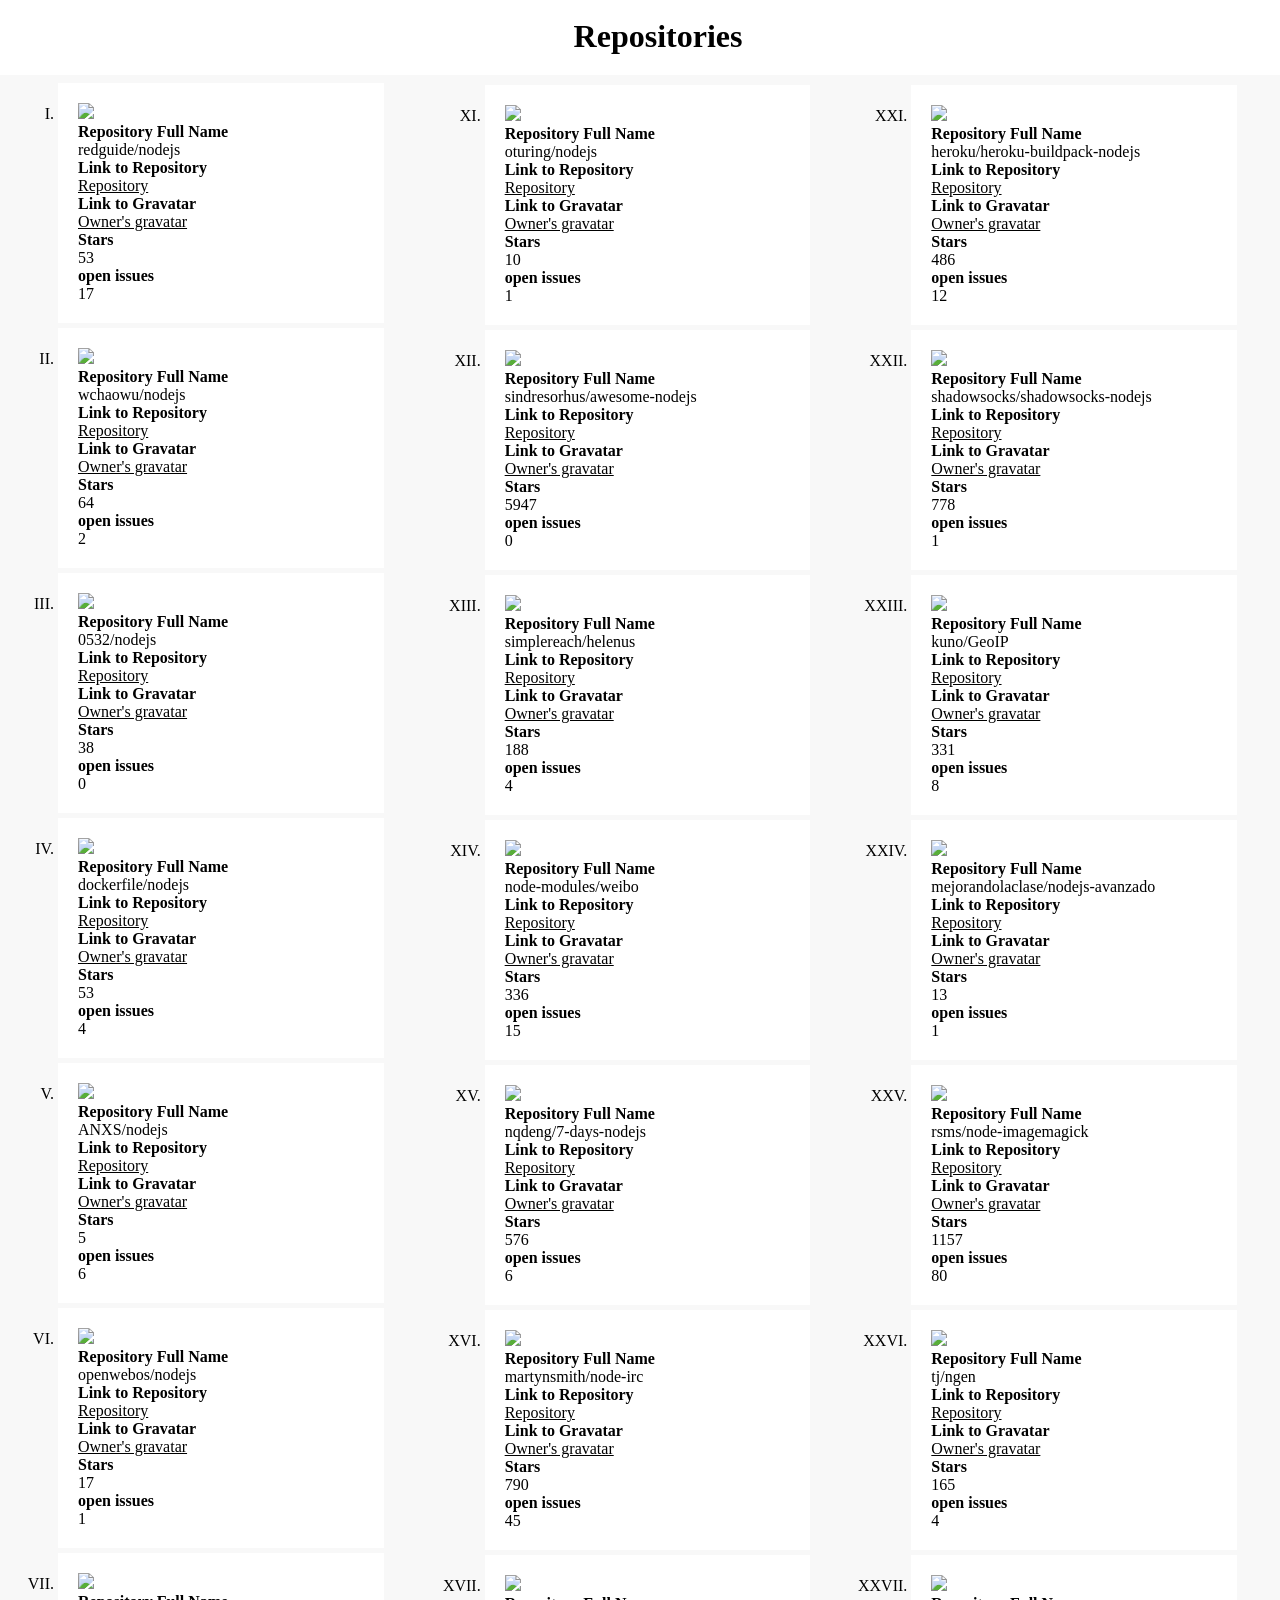
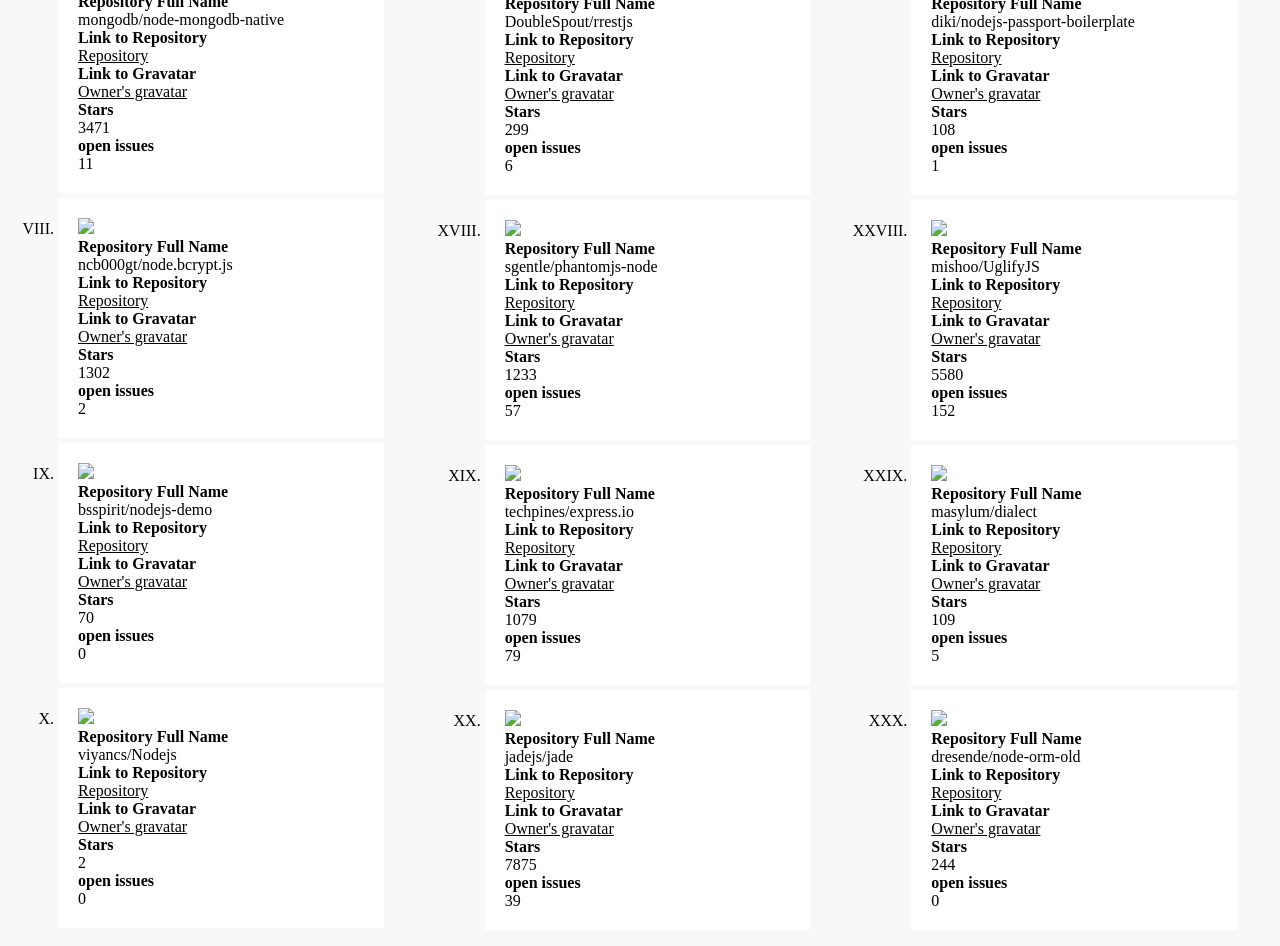
==== index.html @ 8d695a82 "7.1" ====
<!DOCTYPE html>
<html>
<head>
<style>
a{color: black; }
#demo{text-align: left; -webkit-column-count:3 ; /* Chrome, Safari, Opera */
    -moz-column-count: 3; /* Firefox */
    column-count: 3; margin-left: -35px; width:100%; margin-top:5px;}
h1{text-align:center; background: white; padding:20px; width:100%; position:fixed; margin-top:-10px; margin-left:-10px;}
li{background:white; padding:20px; margin-left: 45px; margin-bottom: 5px; }
li:first-child { 
    margin-top:-18px;
}
body{background: 	#F8F8F8;}
ol{list-style-type: upper-roman;}
img{width:100%; }





@media only screen and (max-width: 500px) {
	li{background:white; padding:20px; margin-left: 45px; margin-bottom: 5px; width:100%; margin:50px;}
	
}

@media only screen and (max-width: 1000px) {
	#demo{text-align: left; -webkit-column-count:2 ; /* Chrome, Safari, Opera */
		-moz-column-count: 2; /* Firefox */
		column-count: 2;  }
	
}


</style>
</head>

<body>
<h1>Repositories</h1>
<br></br>
<br></br>

<center id="demo">

</center>

<script>
var obj = 
{
  "total_count": 25411,
  "incomplete_results": false,
  "items": [
    {
      "id": 18287649,
      "name": "nodejs",
      "full_name": "redguide/nodejs",
      "owner": {
        "login": "redguide",
        "id": 6798364,
        "avatar_url": "https://avatars.githubusercontent.com/u/6798364?v=3",
        "gravatar_id": "",
        "url": "https://api.github.com/users/redguide",
        "html_url": "https://github.com/redguide",
        "followers_url": "https://api.github.com/users/redguide/followers",
        "following_url": "https://api.github.com/users/redguide/following{/other_user}",
        "gists_url": "https://api.github.com/users/redguide/gists{/gist_id}",
        "starred_url": "https://api.github.com/users/redguide/starred{/owner}{/repo}",
        "subscriptions_url": "https://api.github.com/users/redguide/subscriptions",
        "organizations_url": "https://api.github.com/users/redguide/orgs",
        "repos_url": "https://api.github.com/users/redguide/repos",
        "events_url": "https://api.github.com/users/redguide/events{/privacy}",
        "received_events_url": "https://api.github.com/users/redguide/received_events",
        "type": "Organization",
        "site_admin": false
      },
      "private": false,
      "html_url": "https://github.com/redguide/nodejs",
      "description": "Chef cookbook for nodejs",
      "fork": false,
      "url": "https://api.github.com/repos/redguide/nodejs",
      "forks_url": "https://api.github.com/repos/redguide/nodejs/forks",
      "keys_url": "https://api.github.com/repos/redguide/nodejs/keys{/key_id}",
      "collaborators_url": "https://api.github.com/repos/redguide/nodejs/collaborators{/collaborator}",
      "teams_url": "https://api.github.com/repos/redguide/nodejs/teams",
      "hooks_url": "https://api.github.com/repos/redguide/nodejs/hooks",
      "issue_events_url": "https://api.github.com/repos/redguide/nodejs/issues/events{/number}",
      "events_url": "https://api.github.com/repos/redguide/nodejs/events",
      "assignees_url": "https://api.github.com/repos/redguide/nodejs/assignees{/user}",
      "branches_url": "https://api.github.com/repos/redguide/nodejs/branches{/branch}",
      "tags_url": "https://api.github.com/repos/redguide/nodejs/tags",
      "blobs_url": "https://api.github.com/repos/redguide/nodejs/git/blobs{/sha}",
      "git_tags_url": "https://api.github.com/repos/redguide/nodejs/git/tags{/sha}",
      "git_refs_url": "https://api.github.com/repos/redguide/nodejs/git/refs{/sha}",
      "trees_url": "https://api.github.com/repos/redguide/nodejs/git/trees{/sha}",
      "statuses_url": "https://api.github.com/repos/redguide/nodejs/statuses/{sha}",
      "languages_url": "https://api.github.com/repos/redguide/nodejs/languages",
      "stargazers_url": "https://api.github.com/repos/redguide/nodejs/stargazers",
      "contributors_url": "https://api.github.com/repos/redguide/nodejs/contributors",
      "subscribers_url": "https://api.github.com/repos/redguide/nodejs/subscribers",
      "subscription_url": "https://api.github.com/repos/redguide/nodejs/subscription",
      "commits_url": "https://api.github.com/repos/redguide/nodejs/commits{/sha}",
      "git_commits_url": "https://api.github.com/repos/redguide/nodejs/git/commits{/sha}",
      "comments_url": "https://api.github.com/repos/redguide/nodejs/comments{/number}",
      "issue_comment_url": "https://api.github.com/repos/redguide/nodejs/issues/comments/{number}",
      "contents_url": "https://api.github.com/repos/redguide/nodejs/contents/{+path}",
      "compare_url": "https://api.github.com/repos/redguide/nodejs/compare/{base}...{head}",
      "merges_url": "https://api.github.com/repos/redguide/nodejs/merges",
      "archive_url": "https://api.github.com/repos/redguide/nodejs/{archive_format}{/ref}",
      "downloads_url": "https://api.github.com/repos/redguide/nodejs/downloads",
      "issues_url": "https://api.github.com/repos/redguide/nodejs/issues{/number}",
      "pulls_url": "https://api.github.com/repos/redguide/nodejs/pulls{/number}",
      "milestones_url": "https://api.github.com/repos/redguide/nodejs/milestones{/number}",
      "notifications_url": "https://api.github.com/repos/redguide/nodejs/notifications{?since,all,participating}",
      "labels_url": "https://api.github.com/repos/redguide/nodejs/labels{/name}",
      "releases_url": "https://api.github.com/repos/redguide/nodejs/releases{/id}",
      "created_at": "2014-03-31T09:11:50Z",
      "updated_at": "2015-01-31T13:28:52Z",
      "pushed_at": "2015-01-12T10:08:38Z",
      "git_url": "git://github.com/redguide/nodejs.git",
      "ssh_url": "git@github.com:redguide/nodejs.git",
      "clone_url": "https://github.com/redguide/nodejs.git",
      "svn_url": "https://github.com/redguide/nodejs",
      "homepage": null,
      "size": 631,
      "stargazers_count": 53,
      "watchers_count": 53,
      "language": "Ruby",
      "has_issues": true,
      "has_downloads": true,
      "has_wiki": true,
      "has_pages": false,
      "forks_count": 43,
      "mirror_url": null,
      "open_issues_count": 17,
      "forks": 43,
      "open_issues": 17,
      "watchers": 53,
      "default_branch": "master",
      "score": 61.39221
    },
    {
      "id": 11544125,
      "name": "nodejs",
      "full_name": "wchaowu/nodejs",
      "owner": {
        "login": "wchaowu",
        "id": 131735,
        "avatar_url": "https://avatars.githubusercontent.com/u/131735?v=3",
        "gravatar_id": "",
        "url": "https://api.github.com/users/wchaowu",
        "html_url": "https://github.com/wchaowu",
        "followers_url": "https://api.github.com/users/wchaowu/followers",
        "following_url": "https://api.github.com/users/wchaowu/following{/other_user}",
        "gists_url": "https://api.github.com/users/wchaowu/gists{/gist_id}",
        "starred_url": "https://api.github.com/users/wchaowu/starred{/owner}{/repo}",
        "subscriptions_url": "https://api.github.com/users/wchaowu/subscriptions",
        "organizations_url": "https://api.github.com/users/wchaowu/orgs",
        "repos_url": "https://api.github.com/users/wchaowu/repos",
        "events_url": "https://api.github.com/users/wchaowu/events{/privacy}",
        "received_events_url": "https://api.github.com/users/wchaowu/received_events",
        "type": "User",
        "site_admin": false
      },
      "private": false,
      "html_url": "https://github.com/wchaowu/nodejs",
      "description": "node.js mongodb???????",
      "fork": false,
      "url": "https://api.github.com/repos/wchaowu/nodejs",
      "forks_url": "https://api.github.com/repos/wchaowu/nodejs/forks",
      "keys_url": "https://api.github.com/repos/wchaowu/nodejs/keys{/key_id}",
      "collaborators_url": "https://api.github.com/repos/wchaowu/nodejs/collaborators{/collaborator}",
      "teams_url": "https://api.github.com/repos/wchaowu/nodejs/teams",
      "hooks_url": "https://api.github.com/repos/wchaowu/nodejs/hooks",
      "issue_events_url": "https://api.github.com/repos/wchaowu/nodejs/issues/events{/number}",
      "events_url": "https://api.github.com/repos/wchaowu/nodejs/events",
      "assignees_url": "https://api.github.com/repos/wchaowu/nodejs/assignees{/user}",
      "branches_url": "https://api.github.com/repos/wchaowu/nodejs/branches{/branch}",
      "tags_url": "https://api.github.com/repos/wchaowu/nodejs/tags",
      "blobs_url": "https://api.github.com/repos/wchaowu/nodejs/git/blobs{/sha}",
      "git_tags_url": "https://api.github.com/repos/wchaowu/nodejs/git/tags{/sha}",
      "git_refs_url": "https://api.github.com/repos/wchaowu/nodejs/git/refs{/sha}",
      "trees_url": "https://api.github.com/repos/wchaowu/nodejs/git/trees{/sha}",
      "statuses_url": "https://api.github.com/repos/wchaowu/nodejs/statuses/{sha}",
      "languages_url": "https://api.github.com/repos/wchaowu/nodejs/languages",
      "stargazers_url": "https://api.github.com/repos/wchaowu/nodejs/stargazers",
      "contributors_url": "https://api.github.com/repos/wchaowu/nodejs/contributors",
      "subscribers_url": "https://api.github.com/repos/wchaowu/nodejs/subscribers",
      "subscription_url": "https://api.github.com/repos/wchaowu/nodejs/subscription",
      "commits_url": "https://api.github.com/repos/wchaowu/nodejs/commits{/sha}",
      "git_commits_url": "https://api.github.com/repos/wchaowu/nodejs/git/commits{/sha}",
      "comments_url": "https://api.github.com/repos/wchaowu/nodejs/comments{/number}",
      "issue_comment_url": "https://api.github.com/repos/wchaowu/nodejs/issues/comments/{number}",
      "contents_url": "https://api.github.com/repos/wchaowu/nodejs/contents/{+path}",
      "compare_url": "https://api.github.com/repos/wchaowu/nodejs/compare/{base}...{head}",
      "merges_url": "https://api.github.com/repos/wchaowu/nodejs/merges",
      "archive_url": "https://api.github.com/repos/wchaowu/nodejs/{archive_format}{/ref}",
      "downloads_url": "https://api.github.com/repos/wchaowu/nodejs/downloads",
      "issues_url": "https://api.github.com/repos/wchaowu/nodejs/issues{/number}",
      "pulls_url": "https://api.github.com/repos/wchaowu/nodejs/pulls{/number}",
      "milestones_url": "https://api.github.com/repos/wchaowu/nodejs/milestones{/number}",
      "notifications_url": "https://api.github.com/repos/wchaowu/nodejs/notifications{?since,all,participating}",
      "labels_url": "https://api.github.com/repos/wchaowu/nodejs/labels{/name}",
      "releases_url": "https://api.github.com/repos/wchaowu/nodejs/releases{/id}",
      "created_at": "2013-07-20T08:08:11Z",
      "updated_at": "2015-02-01T03:13:22Z",
      "pushed_at": "2014-06-27T01:08:05Z",
      "git_url": "git://github.com/wchaowu/nodejs.git",
      "ssh_url": "git@github.com:wchaowu/nodejs.git",
      "clone_url": "https://github.com/wchaowu/nodejs.git",
      "svn_url": "https://github.com/wchaowu/nodejs",
      "homepage": null,
      "size": 6430,
      "stargazers_count": 64,
      "watchers_count": 64,
      "language": "JavaScript",
      "has_issues": true,
      "has_downloads": true,
      "has_wiki": true,
      "has_pages": false,
      "forks_count": 57,
      "mirror_url": null,
      "open_issues_count": 2,
      "forks": 57,
      "open_issues": 2,
      "watchers": 64,
      "default_branch": "master",
      "score": 61.39221
    },
    {
      "id": 24169956,
      "name": "nodejs",
      "full_name": "0532/nodejs",
      "owner": {
        "login": "0532",
        "id": 5317048,
        "avatar_url": "https://avatars.githubusercontent.com/u/5317048?v=3",
        "gravatar_id": "",
        "url": "https://api.github.com/users/0532",
        "html_url": "https://github.com/0532",
        "followers_url": "https://api.github.com/users/0532/followers",
        "following_url": "https://api.github.com/users/0532/following{/other_user}",
        "gists_url": "https://api.github.com/users/0532/gists{/gist_id}",
        "starred_url": "https://api.github.com/users/0532/starred{/owner}{/repo}",
        "subscriptions_url": "https://api.github.com/users/0532/subscriptions",
        "organizations_url": "https://api.github.com/users/0532/orgs",
        "repos_url": "https://api.github.com/users/0532/repos",
        "events_url": "https://api.github.com/users/0532/events{/privacy}",
        "received_events_url": "https://api.github.com/users/0532/received_events",
        "type": "User",
        "site_admin": false
      },
      "private": false,
      "html_url": "https://github.com/0532/nodejs",
      "description": "nodejs????",
      "fork": false,
      "url": "https://api.github.com/repos/0532/nodejs",
      "forks_url": "https://api.github.com/repos/0532/nodejs/forks",
      "keys_url": "https://api.github.com/repos/0532/nodejs/keys{/key_id}",
      "collaborators_url": "https://api.github.com/repos/0532/nodejs/collaborators{/collaborator}",
      "teams_url": "https://api.github.com/repos/0532/nodejs/teams",
      "hooks_url": "https://api.github.com/repos/0532/nodejs/hooks",
      "issue_events_url": "https://api.github.com/repos/0532/nodejs/issues/events{/number}",
      "events_url": "https://api.github.com/repos/0532/nodejs/events",
      "assignees_url": "https://api.github.com/repos/0532/nodejs/assignees{/user}",
      "branches_url": "https://api.github.com/repos/0532/nodejs/branches{/branch}",
      "tags_url": "https://api.github.com/repos/0532/nodejs/tags",
      "blobs_url": "https://api.github.com/repos/0532/nodejs/git/blobs{/sha}",
      "git_tags_url": "https://api.github.com/repos/0532/nodejs/git/tags{/sha}",
      "git_refs_url": "https://api.github.com/repos/0532/nodejs/git/refs{/sha}",
      "trees_url": "https://api.github.com/repos/0532/nodejs/git/trees{/sha}",
      "statuses_url": "https://api.github.com/repos/0532/nodejs/statuses/{sha}",
      "languages_url": "https://api.github.com/repos/0532/nodejs/languages",
      "stargazers_url": "https://api.github.com/repos/0532/nodejs/stargazers",
      "contributors_url": "https://api.github.com/repos/0532/nodejs/contributors",
      "subscribers_url": "https://api.github.com/repos/0532/nodejs/subscribers",
      "subscription_url": "https://api.github.com/repos/0532/nodejs/subscription",
      "commits_url": "https://api.github.com/repos/0532/nodejs/commits{/sha}",
      "git_commits_url": "https://api.github.com/repos/0532/nodejs/git/commits{/sha}",
      "comments_url": "https://api.github.com/repos/0532/nodejs/comments{/number}",
      "issue_comment_url": "https://api.github.com/repos/0532/nodejs/issues/comments/{number}",
      "contents_url": "https://api.github.com/repos/0532/nodejs/contents/{+path}",
      "compare_url": "https://api.github.com/repos/0532/nodejs/compare/{base}...{head}",
      "merges_url": "https://api.github.com/repos/0532/nodejs/merges",
      "archive_url": "https://api.github.com/repos/0532/nodejs/{archive_format}{/ref}",
      "downloads_url": "https://api.github.com/repos/0532/nodejs/downloads",
      "issues_url": "https://api.github.com/repos/0532/nodejs/issues{/number}",
      "pulls_url": "https://api.github.com/repos/0532/nodejs/pulls{/number}",
      "milestones_url": "https://api.github.com/repos/0532/nodejs/milestones{/number}",
      "notifications_url": "https://api.github.com/repos/0532/nodejs/notifications{?since,all,participating}",
      "labels_url": "https://api.github.com/repos/0532/nodejs/labels{/name}",
      "releases_url": "https://api.github.com/repos/0532/nodejs/releases{/id}",
      "created_at": "2014-09-18T02:00:30Z",
      "updated_at": "2015-02-02T07:43:26Z",
      "pushed_at": "2014-12-05T08:54:37Z",
      "git_url": "git://github.com/0532/nodejs.git",
      "ssh_url": "git@github.com:0532/nodejs.git",
      "clone_url": "https://github.com/0532/nodejs.git",
      "svn_url": "https://github.com/0532/nodejs",
      "homepage": "https://www.gitbook.io/book/0532/nodejs",
      "size": 247,
      "stargazers_count": 38,
      "watchers_count": 38,
      "language": null,
      "has_issues": true,
      "has_downloads": true,
      "has_wiki": true,
      "has_pages": true,
      "forks_count": 26,
      "mirror_url": null,
      "open_issues_count": 0,
      "forks": 26,
      "open_issues": 0,
      "watchers": 38,
      "default_branch": "gh-pages",
      "score": 51.38197
    },
    {
      "id": 15822052,
      "name": "nodejs",
      "full_name": "dockerfile/nodejs",
      "owner": {
        "login": "dockerfile",
        "id": 6375309,
        "avatar_url": "https://avatars.githubusercontent.com/u/6375309?v=3",
        "gravatar_id": "",
        "url": "https://api.github.com/users/dockerfile",
        "html_url": "https://github.com/dockerfile",
        "followers_url": "https://api.github.com/users/dockerfile/followers",
        "following_url": "https://api.github.com/users/dockerfile/following{/other_user}",
        "gists_url": "https://api.github.com/users/dockerfile/gists{/gist_id}",
        "starred_url": "https://api.github.com/users/dockerfile/starred{/owner}{/repo}",
        "subscriptions_url": "https://api.github.com/users/dockerfile/subscriptions",
        "organizations_url": "https://api.github.com/users/dockerfile/orgs",
        "repos_url": "https://api.github.com/users/dockerfile/repos",
        "events_url": "https://api.github.com/users/dockerfile/events{/privacy}",
        "received_events_url": "https://api.github.com/users/dockerfile/received_events",
        "type": "Organization",
        "site_admin": false
      },
      "private": false,
      "html_url": "https://github.com/dockerfile/nodejs",
      "description": "Node.js Dockerfile for trusted automated Docker builds.",
      "fork": false,
      "url": "https://api.github.com/repos/dockerfile/nodejs",
      "forks_url": "https://api.github.com/repos/dockerfile/nodejs/forks",
      "keys_url": "https://api.github.com/repos/dockerfile/nodejs/keys{/key_id}",
      "collaborators_url": "https://api.github.com/repos/dockerfile/nodejs/collaborators{/collaborator}",
      "teams_url": "https://api.github.com/repos/dockerfile/nodejs/teams",
      "hooks_url": "https://api.github.com/repos/dockerfile/nodejs/hooks",
      "issue_events_url": "https://api.github.com/repos/dockerfile/nodejs/issues/events{/number}",
      "events_url": "https://api.github.com/repos/dockerfile/nodejs/events",
      "assignees_url": "https://api.github.com/repos/dockerfile/nodejs/assignees{/user}",
      "branches_url": "https://api.github.com/repos/dockerfile/nodejs/branches{/branch}",
      "tags_url": "https://api.github.com/repos/dockerfile/nodejs/tags",
      "blobs_url": "https://api.github.com/repos/dockerfile/nodejs/git/blobs{/sha}",
      "git_tags_url": "https://api.github.com/repos/dockerfile/nodejs/git/tags{/sha}",
      "git_refs_url": "https://api.github.com/repos/dockerfile/nodejs/git/refs{/sha}",
      "trees_url": "https://api.github.com/repos/dockerfile/nodejs/git/trees{/sha}",
      "statuses_url": "https://api.github.com/repos/dockerfile/nodejs/statuses/{sha}",
      "languages_url": "https://api.github.com/repos/dockerfile/nodejs/languages",
      "stargazers_url": "https://api.github.com/repos/dockerfile/nodejs/stargazers",
      "contributors_url": "https://api.github.com/repos/dockerfile/nodejs/contributors",
      "subscribers_url": "https://api.github.com/repos/dockerfile/nodejs/subscribers",
      "subscription_url": "https://api.github.com/repos/dockerfile/nodejs/subscription",
      "commits_url": "https://api.github.com/repos/dockerfile/nodejs/commits{/sha}",
      "git_commits_url": "https://api.github.com/repos/dockerfile/nodejs/git/commits{/sha}",
      "comments_url": "https://api.github.com/repos/dockerfile/nodejs/comments{/number}",
      "issue_comment_url": "https://api.github.com/repos/dockerfile/nodejs/issues/comments/{number}",
      "contents_url": "https://api.github.com/repos/dockerfile/nodejs/contents/{+path}",
      "compare_url": "https://api.github.com/repos/dockerfile/nodejs/compare/{base}...{head}",
      "merges_url": "https://api.github.com/repos/dockerfile/nodejs/merges",
      "archive_url": "https://api.github.com/repos/dockerfile/nodejs/{archive_format}{/ref}",
      "downloads_url": "https://api.github.com/repos/dockerfile/nodejs/downloads",
      "issues_url": "https://api.github.com/repos/dockerfile/nodejs/issues{/number}",
      "pulls_url": "https://api.github.com/repos/dockerfile/nodejs/pulls{/number}",
      "milestones_url": "https://api.github.com/repos/dockerfile/nodejs/milestones{/number}",
      "notifications_url": "https://api.github.com/repos/dockerfile/nodejs/notifications{?since,all,participating}",
      "labels_url": "https://api.github.com/repos/dockerfile/nodejs/labels{/name}",
      "releases_url": "https://api.github.com/repos/dockerfile/nodejs/releases{/id}",
      "created_at": "2014-01-11T12:23:42Z",
      "updated_at": "2015-02-01T11:46:33Z",
      "pushed_at": "2014-12-08T17:44:18Z",
      "git_url": "git://github.com/dockerfile/nodejs.git",
      "ssh_url": "git@github.com:dockerfile/nodejs.git",
      "clone_url": "https://github.com/dockerfile/nodejs.git",
      "svn_url": "https://github.com/dockerfile/nodejs",
      "homepage": "http://dockerfile.github.io/#/nodejs",
      "size": 250,
      "stargazers_count": 53,
      "watchers_count": 53,
      "language": null,
      "has_issues": true,
      "has_downloads": true,
      "has_wiki": false,
      "has_pages": false,
      "forks_count": 21,
      "mirror_url": null,
      "open_issues_count": 4,
      "forks": 21,
      "open_issues": 4,
      "watchers": 53,
      "default_branch": "master",
      "score": 51.16017
    },
    {
      "id": 17828778,
      "name": "nodejs",
      "full_name": "ANXS/nodejs",
      "owner": {
        "login": "ANXS",
        "id": 6914842,
        "avatar_url": "https://avatars.githubusercontent.com/u/6914842?v=3",
        "gravatar_id": "",
        "url": "https://api.github.com/users/ANXS",
        "html_url": "https://github.com/ANXS",
        "followers_url": "https://api.github.com/users/ANXS/followers",
        "following_url": "https://api.github.com/users/ANXS/following{/other_user}",
        "gists_url": "https://api.github.com/users/ANXS/gists{/gist_id}",
        "starred_url": "https://api.github.com/users/ANXS/starred{/owner}{/repo}",
        "subscriptions_url": "https://api.github.com/users/ANXS/subscriptions",
        "organizations_url": "https://api.github.com/users/ANXS/orgs",
        "repos_url": "https://api.github.com/users/ANXS/repos",
        "events_url": "https://api.github.com/users/ANXS/events{/privacy}",
        "received_events_url": "https://api.github.com/users/ANXS/received_events",
        "type": "Organization",
        "site_admin": false
      },
      "private": false,
      "html_url": "https://github.com/ANXS/nodejs",
      "description": "Ansible role for nodejs",
      "fork": false,
      "url": "https://api.github.com/repos/ANXS/nodejs",
      "forks_url": "https://api.github.com/repos/ANXS/nodejs/forks",
      "keys_url": "https://api.github.com/repos/ANXS/nodejs/keys{/key_id}",
      "collaborators_url": "https://api.github.com/repos/ANXS/nodejs/collaborators{/collaborator}",
      "teams_url": "https://api.github.com/repos/ANXS/nodejs/teams",
      "hooks_url": "https://api.github.com/repos/ANXS/nodejs/hooks",
      "issue_events_url": "https://api.github.com/repos/ANXS/nodejs/issues/events{/number}",
      "events_url": "https://api.github.com/repos/ANXS/nodejs/events",
      "assignees_url": "https://api.github.com/repos/ANXS/nodejs/assignees{/user}",
      "branches_url": "https://api.github.com/repos/ANXS/nodejs/branches{/branch}",
      "tags_url": "https://api.github.com/repos/ANXS/nodejs/tags",
      "blobs_url": "https://api.github.com/repos/ANXS/nodejs/git/blobs{/sha}",
      "git_tags_url": "https://api.github.com/repos/ANXS/nodejs/git/tags{/sha}",
      "git_refs_url": "https://api.github.com/repos/ANXS/nodejs/git/refs{/sha}",
      "trees_url": "https://api.github.com/repos/ANXS/nodejs/git/trees{/sha}",
      "statuses_url": "https://api.github.com/repos/ANXS/nodejs/statuses/{sha}",
      "languages_url": "https://api.github.com/repos/ANXS/nodejs/languages",
      "stargazers_url": "https://api.github.com/repos/ANXS/nodejs/stargazers",
      "contributors_url": "https://api.github.com/repos/ANXS/nodejs/contributors",
      "subscribers_url": "https://api.github.com/repos/ANXS/nodejs/subscribers",
      "subscription_url": "https://api.github.com/repos/ANXS/nodejs/subscription",
      "commits_url": "https://api.github.com/repos/ANXS/nodejs/commits{/sha}",
      "git_commits_url": "https://api.github.com/repos/ANXS/nodejs/git/commits{/sha}",
      "comments_url": "https://api.github.com/repos/ANXS/nodejs/comments{/number}",
      "issue_comment_url": "https://api.github.com/repos/ANXS/nodejs/issues/comments/{number}",
      "contents_url": "https://api.github.com/repos/ANXS/nodejs/contents/{+path}",
      "compare_url": "https://api.github.com/repos/ANXS/nodejs/compare/{base}...{head}",
      "merges_url": "https://api.github.com/repos/ANXS/nodejs/merges",
      "archive_url": "https://api.github.com/repos/ANXS/nodejs/{archive_format}{/ref}",
      "downloads_url": "https://api.github.com/repos/ANXS/nodejs/downloads",
      "issues_url": "https://api.github.com/repos/ANXS/nodejs/issues{/number}",
      "pulls_url": "https://api.github.com/repos/ANXS/nodejs/pulls{/number}",
      "milestones_url": "https://api.github.com/repos/ANXS/nodejs/milestones{/number}",
      "notifications_url": "https://api.github.com/repos/ANXS/nodejs/notifications{?since,all,participating}",
      "labels_url": "https://api.github.com/repos/ANXS/nodejs/labels{/name}",
      "releases_url": "https://api.github.com/repos/ANXS/nodejs/releases{/id}",
      "created_at": "2014-03-17T13:25:10Z",
      "updated_at": "2015-02-02T00:57:28Z",
      "pushed_at": "2015-01-25T07:22:26Z",
      "git_url": "git://github.com/ANXS/nodejs.git",
      "ssh_url": "git@github.com:ANXS/nodejs.git",
      "clone_url": "https://github.com/ANXS/nodejs.git",
      "svn_url": "https://github.com/ANXS/nodejs",
      "homepage": null,
      "size": 369,
      "stargazers_count": 5,
      "watchers_count": 5,
      "language": null,
      "has_issues": true,
      "has_downloads": true,
      "has_wiki": true,
      "has_pages": false,
      "forks_count": 16,
      "mirror_url": null,
      "open_issues_count": 6,
      "forks": 16,
      "open_issues": 6,
      "watchers": 5,
      "default_branch": "master",
      "score": 41.105576
    },
    {
      "id": 4152973,
      "name": "nodejs",
      "full_name": "openwebos/nodejs",
      "owner": {
        "login": "openwebos",
        "id": 1509644,
        "avatar_url": "https://avatars.githubusercontent.com/u/1509644?v=3",
        "gravatar_id": "",
        "url": "https://api.github.com/users/openwebos",
        "html_url": "https://github.com/openwebos",
        "followers_url": "https://api.github.com/users/openwebos/followers",
        "following_url": "https://api.github.com/users/openwebos/following{/other_user}",
        "gists_url": "https://api.github.com/users/openwebos/gists{/gist_id}",
        "starred_url": "https://api.github.com/users/openwebos/starred{/owner}{/repo}",
        "subscriptions_url": "https://api.github.com/users/openwebos/subscriptions",
        "organizations_url": "https://api.github.com/users/openwebos/orgs",
        "repos_url": "https://api.github.com/users/openwebos/repos",
        "events_url": "https://api.github.com/users/openwebos/events{/privacy}",
        "received_events_url": "https://api.github.com/users/openwebos/received_events",
        "type": "Organization",
        "site_admin": false
      },
      "private": false,
      "html_url": "https://github.com/openwebos/nodejs",
      "description": "This repository contains the edition of the open-source Node.js program used by Open webOS",
      "fork": false,
      "url": "https://api.github.com/repos/openwebos/nodejs",
      "forks_url": "https://api.github.com/repos/openwebos/nodejs/forks",
      "keys_url": "https://api.github.com/repos/openwebos/nodejs/keys{/key_id}",
      "collaborators_url": "https://api.github.com/repos/openwebos/nodejs/collaborators{/collaborator}",
      "teams_url": "https://api.github.com/repos/openwebos/nodejs/teams",
      "hooks_url": "https://api.github.com/repos/openwebos/nodejs/hooks",
      "issue_events_url": "https://api.github.com/repos/openwebos/nodejs/issues/events{/number}",
      "events_url": "https://api.github.com/repos/openwebos/nodejs/events",
      "assignees_url": "https://api.github.com/repos/openwebos/nodejs/assignees{/user}",
      "branches_url": "https://api.github.com/repos/openwebos/nodejs/branches{/branch}",
      "tags_url": "https://api.github.com/repos/openwebos/nodejs/tags",
      "blobs_url": "https://api.github.com/repos/openwebos/nodejs/git/blobs{/sha}",
      "git_tags_url": "https://api.github.com/repos/openwebos/nodejs/git/tags{/sha}",
      "git_refs_url": "https://api.github.com/repos/openwebos/nodejs/git/refs{/sha}",
      "trees_url": "https://api.github.com/repos/openwebos/nodejs/git/trees{/sha}",
      "statuses_url": "https://api.github.com/repos/openwebos/nodejs/statuses/{sha}",
      "languages_url": "https://api.github.com/repos/openwebos/nodejs/languages",
      "stargazers_url": "https://api.github.com/repos/openwebos/nodejs/stargazers",
      "contributors_url": "https://api.github.com/repos/openwebos/nodejs/contributors",
      "subscribers_url": "https://api.github.com/repos/openwebos/nodejs/subscribers",
      "subscription_url": "https://api.github.com/repos/openwebos/nodejs/subscription",
      "commits_url": "https://api.github.com/repos/openwebos/nodejs/commits{/sha}",
      "git_commits_url": "https://api.github.com/repos/openwebos/nodejs/git/commits{/sha}",
      "comments_url": "https://api.github.com/repos/openwebos/nodejs/comments{/number}",
      "issue_comment_url": "https://api.github.com/repos/openwebos/nodejs/issues/comments/{number}",
      "contents_url": "https://api.github.com/repos/openwebos/nodejs/contents/{+path}",
      "compare_url": "https://api.github.com/repos/openwebos/nodejs/compare/{base}...{head}",
      "merges_url": "https://api.github.com/repos/openwebos/nodejs/merges",
      "archive_url": "https://api.github.com/repos/openwebos/nodejs/{archive_format}{/ref}",
      "downloads_url": "https://api.github.com/repos/openwebos/nodejs/downloads",
      "issues_url": "https://api.github.com/repos/openwebos/nodejs/issues{/number}",
      "pulls_url": "https://api.github.com/repos/openwebos/nodejs/pulls{/number}",
      "milestones_url": "https://api.github.com/repos/openwebos/nodejs/milestones{/number}",
      "notifications_url": "https://api.github.com/repos/openwebos/nodejs/notifications{?since,all,participating}",
      "labels_url": "https://api.github.com/repos/openwebos/nodejs/labels{/name}",
      "releases_url": "https://api.github.com/repos/openwebos/nodejs/releases{/id}",
      "created_at": "2012-04-26T22:40:40Z",
      "updated_at": "2015-01-29T20:15:13Z",
      "pushed_at": "2013-07-11T22:29:21Z",
      "git_url": "git://github.com/openwebos/nodejs.git",
      "ssh_url": "git@github.com:openwebos/nodejs.git",
      "clone_url": "https://github.com/openwebos/nodejs.git",
      "svn_url": "https://github.com/openwebos/nodejs",
      "homepage": "",
      "size": 20649,
      "stargazers_count": 17,
      "watchers_count": 17,
      "language": "JavaScript",
      "has_issues": false,
      "has_downloads": true,
      "has_wiki": true,
      "has_pages": false,
      "forks_count": 13,
      "mirror_url": null,
      "open_issues_count": 1,
      "forks": 13,
      "open_issues": 1,
      "watchers": 17,
      "default_branch": "master",
      "score": 40.92814
    },
    {
      "id": 462292,
      "name": "node-mongodb-native",
      "full_name": "mongodb/node-mongodb-native",
      "owner": {
        "login": "mongodb",
        "id": 45120,
        "avatar_url": "https://avatars.githubusercontent.com/u/45120?v=3",
        "gravatar_id": "",
        "url": "https://api.github.com/users/mongodb",
        "html_url": "https://github.com/mongodb",
        "followers_url": "https://api.github.com/users/mongodb/followers",
        "following_url": "https://api.github.com/users/mongodb/following{/other_user}",
        "gists_url": "https://api.github.com/users/mongodb/gists{/gist_id}",
        "starred_url": "https://api.github.com/users/mongodb/starred{/owner}{/repo}",
        "subscriptions_url": "https://api.github.com/users/mongodb/subscriptions",
        "organizations_url": "https://api.github.com/users/mongodb/orgs",
        "repos_url": "https://api.github.com/users/mongodb/repos",
        "events_url": "https://api.github.com/users/mongodb/events{/privacy}",
        "received_events_url": "https://api.github.com/users/mongodb/received_events",
        "type": "Organization",
        "site_admin": false
      },
      "private": false,
      "html_url": "https://github.com/mongodb/node-mongodb-native",
      "description": "Mongo DB Native NodeJS Driver",
      "fork": false,
      "url": "https://api.github.com/repos/mongodb/node-mongodb-native",
      "forks_url": "https://api.github.com/repos/mongodb/node-mongodb-native/forks",
      "keys_url": "https://api.github.com/repos/mongodb/node-mongodb-native/keys{/key_id}",
      "collaborators_url": "https://api.github.com/repos/mongodb/node-mongodb-native/collaborators{/collaborator}",
      "teams_url": "https://api.github.com/repos/mongodb/node-mongodb-native/teams",
      "hooks_url": "https://api.github.com/repos/mongodb/node-mongodb-native/hooks",
      "issue_events_url": "https://api.github.com/repos/mongodb/node-mongodb-native/issues/events{/number}",
      "events_url": "https://api.github.com/repos/mongodb/node-mongodb-native/events",
      "assignees_url": "https://api.github.com/repos/mongodb/node-mongodb-native/assignees{/user}",
      "branches_url": "https://api.github.com/repos/mongodb/node-mongodb-native/branches{/branch}",
      "tags_url": "https://api.github.com/repos/mongodb/node-mongodb-native/tags",
      "blobs_url": "https://api.github.com/repos/mongodb/node-mongodb-native/git/blobs{/sha}",
      "git_tags_url": "https://api.github.com/repos/mongodb/node-mongodb-native/git/tags{/sha}",
      "git_refs_url": "https://api.github.com/repos/mongodb/node-mongodb-native/git/refs{/sha}",
      "trees_url": "https://api.github.com/repos/mongodb/node-mongodb-native/git/trees{/sha}",
      "statuses_url": "https://api.github.com/repos/mongodb/node-mongodb-native/statuses/{sha}",
      "languages_url": "https://api.github.com/repos/mongodb/node-mongodb-native/languages",
      "stargazers_url": "https://api.github.com/repos/mongodb/node-mongodb-native/stargazers",
      "contributors_url": "https://api.github.com/repos/mongodb/node-mongodb-native/contributors",
      "subscribers_url": "https://api.github.com/repos/mongodb/node-mongodb-native/subscribers",
      "subscription_url": "https://api.github.com/repos/mongodb/node-mongodb-native/subscription",
      "commits_url": "https://api.github.com/repos/mongodb/node-mongodb-native/commits{/sha}",
      "git_commits_url": "https://api.github.com/repos/mongodb/node-mongodb-native/git/commits{/sha}",
      "comments_url": "https://api.github.com/repos/mongodb/node-mongodb-native/comments{/number}",
      "issue_comment_url": "https://api.github.com/repos/mongodb/node-mongodb-native/issues/comments/{number}",
      "contents_url": "https://api.github.com/repos/mongodb/node-mongodb-native/contents/{+path}",
      "compare_url": "https://api.github.com/repos/mongodb/node-mongodb-native/compare/{base}...{head}",
      "merges_url": "https://api.github.com/repos/mongodb/node-mongodb-native/merges",
      "archive_url": "https://api.github.com/repos/mongodb/node-mongodb-native/{archive_format}{/ref}",
      "downloads_url": "https://api.github.com/repos/mongodb/node-mongodb-native/downloads",
      "issues_url": "https://api.github.com/repos/mongodb/node-mongodb-native/issues{/number}",
      "pulls_url": "https://api.github.com/repos/mongodb/node-mongodb-native/pulls{/number}",
      "milestones_url": "https://api.github.com/repos/mongodb/node-mongodb-native/milestones{/number}",
      "notifications_url": "https://api.github.com/repos/mongodb/node-mongodb-native/notifications{?since,all,participating}",
      "labels_url": "https://api.github.com/repos/mongodb/node-mongodb-native/labels{/name}",
      "releases_url": "https://api.github.com/repos/mongodb/node-mongodb-native/releases{/id}",
      "created_at": "2010-01-07T12:50:50Z",
      "updated_at": "2015-02-04T15:31:18Z",
      "pushed_at": "2015-02-04T15:33:15Z",
      "git_url": "git://github.com/mongodb/node-mongodb-native.git",
      "ssh_url": "git@github.com:mongodb/node-mongodb-native.git",
      "clone_url": "https://github.com/mongodb/node-mongodb-native.git",
      "svn_url": "https://github.com/mongodb/node-mongodb-native",
      "homepage": "http://mongodb.github.com/node-mongodb-native/",
      "size": 68574,
      "stargazers_count": 3471,
      "watchers_count": 3471,
      "language": "JavaScript",
      "has_issues": false,
      "has_downloads": true,
      "has_wiki": true,
      "has_pages": true,
      "forks_count": 774,
      "mirror_url": null,
      "open_issues_count": 11,
      "forks": 774,
      "open_issues": 11,
      "watchers": 3471,
      "default_branch": "2.0",
      "score": 40.056435
    },
    {
      "id": 611333,
      "name": "node.bcrypt.js",
      "full_name": "ncb000gt/node.bcrypt.js",
      "owner": {
        "login": "ncb000gt",
        "id": 62615,
        "avatar_url": "https://avatars.githubusercontent.com/u/62615?v=3",
        "gravatar_id": "",
        "url": "https://api.github.com/users/ncb000gt",
        "html_url": "https://github.com/ncb000gt",
        "followers_url": "https://api.github.com/users/ncb000gt/followers",
        "following_url": "https://api.github.com/users/ncb000gt/following{/other_user}",
        "gists_url": "https://api.github.com/users/ncb000gt/gists{/gist_id}",
        "starred_url": "https://api.github.com/users/ncb000gt/starred{/owner}{/repo}",
        "subscriptions_url": "https://api.github.com/users/ncb000gt/subscriptions",
        "organizations_url": "https://api.github.com/users/ncb000gt/orgs",
        "repos_url": "https://api.github.com/users/ncb000gt/repos",
        "events_url": "https://api.github.com/users/ncb000gt/events{/privacy}",
        "received_events_url": "https://api.github.com/users/ncb000gt/received_events",
        "type": "User",
        "site_admin": false
      },
      "private": false,
      "html_url": "https://github.com/ncb000gt/node.bcrypt.js",
      "description": "bcrypt for NodeJs",
      "fork": false,
      "url": "https://api.github.com/repos/ncb000gt/node.bcrypt.js",
      "forks_url": "https://api.github.com/repos/ncb000gt/node.bcrypt.js/forks",
      "keys_url": "https://api.github.com/repos/ncb000gt/node.bcrypt.js/keys{/key_id}",
      "collaborators_url": "https://api.github.com/repos/ncb000gt/node.bcrypt.js/collaborators{/collaborator}",
      "teams_url": "https://api.github.com/repos/ncb000gt/node.bcrypt.js/teams",
      "hooks_url": "https://api.github.com/repos/ncb000gt/node.bcrypt.js/hooks",
      "issue_events_url": "https://api.github.com/repos/ncb000gt/node.bcrypt.js/issues/events{/number}",
      "events_url": "https://api.github.com/repos/ncb000gt/node.bcrypt.js/events",
      "assignees_url": "https://api.github.com/repos/ncb000gt/node.bcrypt.js/assignees{/user}",
      "branches_url": "https://api.github.com/repos/ncb000gt/node.bcrypt.js/branches{/branch}",
      "tags_url": "https://api.github.com/repos/ncb000gt/node.bcrypt.js/tags",
      "blobs_url": "https://api.github.com/repos/ncb000gt/node.bcrypt.js/git/blobs{/sha}",
      "git_tags_url": "https://api.github.com/repos/ncb000gt/node.bcrypt.js/git/tags{/sha}",
      "git_refs_url": "https://api.github.com/repos/ncb000gt/node.bcrypt.js/git/refs{/sha}",
      "trees_url": "https://api.github.com/repos/ncb000gt/node.bcrypt.js/git/trees{/sha}",
      "statuses_url": "https://api.github.com/repos/ncb000gt/node.bcrypt.js/statuses/{sha}",
      "languages_url": "https://api.github.com/repos/ncb000gt/node.bcrypt.js/languages",
      "stargazers_url": "https://api.github.com/repos/ncb000gt/node.bcrypt.js/stargazers",
      "contributors_url": "https://api.github.com/repos/ncb000gt/node.bcrypt.js/contributors",
      "subscribers_url": "https://api.github.com/repos/ncb000gt/node.bcrypt.js/subscribers",
      "subscription_url": "https://api.github.com/repos/ncb000gt/node.bcrypt.js/subscription",
      "commits_url": "https://api.github.com/repos/ncb000gt/node.bcrypt.js/commits{/sha}",
      "git_commits_url": "https://api.github.com/repos/ncb000gt/node.bcrypt.js/git/commits{/sha}",
      "comments_url": "https://api.github.com/repos/ncb000gt/node.bcrypt.js/comments{/number}",
      "issue_comment_url": "https://api.github.com/repos/ncb000gt/node.bcrypt.js/issues/comments/{number}",
      "contents_url": "https://api.github.com/repos/ncb000gt/node.bcrypt.js/contents/{+path}",
      "compare_url": "https://api.github.com/repos/ncb000gt/node.bcrypt.js/compare/{base}...{head}",
      "merges_url": "https://api.github.com/repos/ncb000gt/node.bcrypt.js/merges",
      "archive_url": "https://api.github.com/repos/ncb000gt/node.bcrypt.js/{archive_format}{/ref}",
      "downloads_url": "https://api.github.com/repos/ncb000gt/node.bcrypt.js/downloads",
      "issues_url": "https://api.github.com/repos/ncb000gt/node.bcrypt.js/issues{/number}",
      "pulls_url": "https://api.github.com/repos/ncb000gt/node.bcrypt.js/pulls{/number}",
      "milestones_url": "https://api.github.com/repos/ncb000gt/node.bcrypt.js/milestones{/number}",
      "notifications_url": "https://api.github.com/repos/ncb000gt/node.bcrypt.js/notifications{?since,all,participating}",
      "labels_url": "https://api.github.com/repos/ncb000gt/node.bcrypt.js/labels{/name}",
      "releases_url": "https://api.github.com/repos/ncb000gt/node.bcrypt.js/releases{/id}",
      "created_at": "2010-04-15T05:17:17Z",
      "updated_at": "2015-02-04T14:05:44Z",
      "pushed_at": "2015-01-19T02:48:44Z",
      "git_url": "git://github.com/ncb000gt/node.bcrypt.js.git",
      "ssh_url": "git@github.com:ncb000gt/node.bcrypt.js.git",
      "clone_url": "https://github.com/ncb000gt/node.bcrypt.js.git",
      "svn_url": "https://github.com/ncb000gt/node.bcrypt.js",
      "homepage": "",
      "size": 18916,
      "stargazers_count": 1302,
      "watchers_count": 1302,
      "language": "C++",
      "has_issues": true,
      "has_downloads": true,
      "has_wiki": true,
      "has_pages": false,
      "forks_count": 103,
      "mirror_url": null,
      "open_issues_count": 2,
      "forks": 103,
      "open_issues": 2,
      "watchers": 1302,
      "default_branch": "master",
      "score": 40.056435
    },
    {
      "id": 10047325,
      "name": "nodejs-demo",
      "full_name": "bsspirit/nodejs-demo",
      "owner": {
        "login": "bsspirit",
        "id": 170283,
        "avatar_url": "https://avatars.githubusercontent.com/u/170283?v=3",
        "gravatar_id": "",
        "url": "https://api.github.com/users/bsspirit",
        "html_url": "https://github.com/bsspirit",
        "followers_url": "https://api.github.com/users/bsspirit/followers",
        "following_url": "https://api.github.com/users/bsspirit/following{/other_user}",
        "gists_url": "https://api.github.com/users/bsspirit/gists{/gist_id}",
        "starred_url": "https://api.github.com/users/bsspirit/starred{/owner}{/repo}",
        "subscriptions_url": "https://api.github.com/users/bsspirit/subscriptions",
        "organizations_url": "https://api.github.com/users/bsspirit/orgs",
        "repos_url": "https://api.github.com/users/bsspirit/repos",
        "events_url": "https://api.github.com/users/bsspirit/events{/privacy}",
        "received_events_url": "https://api.github.com/users/bsspirit/received_events",
        "type": "User",
        "site_admin": false
      },
      "private": false,
      "html_url": "https://github.com/bsspirit/nodejs-demo",
      "description": "nodejs-demo",
      "fork": false,
      "url": "https://api.github.com/repos/bsspirit/nodejs-demo",
      "forks_url": "https://api.github.com/repos/bsspirit/nodejs-demo/forks",
      "keys_url": "https://api.github.com/repos/bsspirit/nodejs-demo/keys{/key_id}",
      "collaborators_url": "https://api.github.com/repos/bsspirit/nodejs-demo/collaborators{/collaborator}",
      "teams_url": "https://api.github.com/repos/bsspirit/nodejs-demo/teams",
      "hooks_url": "https://api.github.com/repos/bsspirit/nodejs-demo/hooks",
      "issue_events_url": "https://api.github.com/repos/bsspirit/nodejs-demo/issues/events{/number}",
      "events_url": "https://api.github.com/repos/bsspirit/nodejs-demo/events",
      "assignees_url": "https://api.github.com/repos/bsspirit/nodejs-demo/assignees{/user}",
      "branches_url": "https://api.github.com/repos/bsspirit/nodejs-demo/branches{/branch}",
      "tags_url": "https://api.github.com/repos/bsspirit/nodejs-demo/tags",
      "blobs_url": "https://api.github.com/repos/bsspirit/nodejs-demo/git/blobs{/sha}",
      "git_tags_url": "https://api.github.com/repos/bsspirit/nodejs-demo/git/tags{/sha}",
      "git_refs_url": "https://api.github.com/repos/bsspirit/nodejs-demo/git/refs{/sha}",
      "trees_url": "https://api.github.com/repos/bsspirit/nodejs-demo/git/trees{/sha}",
      "statuses_url": "https://api.github.com/repos/bsspirit/nodejs-demo/statuses/{sha}",
      "languages_url": "https://api.github.com/repos/bsspirit/nodejs-demo/languages",
      "stargazers_url": "https://api.github.com/repos/bsspirit/nodejs-demo/stargazers",
      "contributors_url": "https://api.github.com/repos/bsspirit/nodejs-demo/contributors",
      "subscribers_url": "https://api.github.com/repos/bsspirit/nodejs-demo/subscribers",
      "subscription_url": "https://api.github.com/repos/bsspirit/nodejs-demo/subscription",
      "commits_url": "https://api.github.com/repos/bsspirit/nodejs-demo/commits{/sha}",
      "git_commits_url": "https://api.github.com/repos/bsspirit/nodejs-demo/git/commits{/sha}",
      "comments_url": "https://api.github.com/repos/bsspirit/nodejs-demo/comments{/number}",
      "issue_comment_url": "https://api.github.com/repos/bsspirit/nodejs-demo/issues/comments/{number}",
      "contents_url": "https://api.github.com/repos/bsspirit/nodejs-demo/contents/{+path}",
      "compare_url": "https://api.github.com/repos/bsspirit/nodejs-demo/compare/{base}...{head}",
      "merges_url": "https://api.github.com/repos/bsspirit/nodejs-demo/merges",
      "archive_url": "https://api.github.com/repos/bsspirit/nodejs-demo/{archive_format}{/ref}",
      "downloads_url": "https://api.github.com/repos/bsspirit/nodejs-demo/downloads",
      "issues_url": "https://api.github.com/repos/bsspirit/nodejs-demo/issues{/number}",
      "pulls_url": "https://api.github.com/repos/bsspirit/nodejs-demo/pulls{/number}",
      "milestones_url": "https://api.github.com/repos/bsspirit/nodejs-demo/milestones{/number}",
      "notifications_url": "https://api.github.com/repos/bsspirit/nodejs-demo/notifications{?since,all,participating}",
      "labels_url": "https://api.github.com/repos/bsspirit/nodejs-demo/labels{/name}",
      "releases_url": "https://api.github.com/repos/bsspirit/nodejs-demo/releases{/id}",
      "created_at": "2013-05-14T04:41:52Z",
      "updated_at": "2015-02-03T09:06:58Z",
      "pushed_at": "2013-05-15T08:34:20Z",
      "git_url": "git://github.com/bsspirit/nodejs-demo.git",
      "ssh_url": "git@github.com:bsspirit/nodejs-demo.git",
      "clone_url": "https://github.com/bsspirit/nodejs-demo.git",
      "svn_url": "https://github.com/bsspirit/nodejs-demo",
      "homepage": null,
      "size": 1533,
      "stargazers_count": 70,
      "watchers_count": 70,
      "language": "JavaScript",
      "has_issues": true,
      "has_downloads": true,
      "has_wiki": true,
      "has_pages": false,
      "forks_count": 106,
      "mirror_url": null,
      "open_issues_count": 0,
      "forks": 106,
      "open_issues": 0,
      "watchers": 70,
      "default_branch": "master",
      "score": 39.764717
    },
    {
      "id": 6771667,
      "name": "Nodejs",
      "full_name": "viyancs/Nodejs",
      "owner": {
        "login": "viyancs",
        "id": 799452,
        "avatar_url": "https://avatars.githubusercontent.com/u/799452?v=3",
        "gravatar_id": "",
        "url": "https://api.github.com/users/viyancs",
        "html_url": "https://github.com/viyancs",
        "followers_url": "https://api.github.com/users/viyancs/followers",
        "following_url": "https://api.github.com/users/viyancs/following{/other_user}",
        "gists_url": "https://api.github.com/users/viyancs/gists{/gist_id}",
        "starred_url": "https://api.github.com/users/viyancs/starred{/owner}{/repo}",
        "subscriptions_url": "https://api.github.com/users/viyancs/subscriptions",
        "organizations_url": "https://api.github.com/users/viyancs/orgs",
        "repos_url": "https://api.github.com/users/viyancs/repos",
        "events_url": "https://api.github.com/users/viyancs/events{/privacy}",
        "received_events_url": "https://api.github.com/users/viyancs/received_events",
        "type": "User",
        "site_admin": false
      },
      "private": false,
      "html_url": "https://github.com/viyancs/Nodejs",
      "description": "implementation of nodejs",
      "fork": false,
      "url": "https://api.github.com/repos/viyancs/Nodejs",
      "forks_url": "https://api.github.com/repos/viyancs/Nodejs/forks",
      "keys_url": "https://api.github.com/repos/viyancs/Nodejs/keys{/key_id}",
      "collaborators_url": "https://api.github.com/repos/viyancs/Nodejs/collaborators{/collaborator}",
      "teams_url": "https://api.github.com/repos/viyancs/Nodejs/teams",
      "hooks_url": "https://api.github.com/repos/viyancs/Nodejs/hooks",
      "issue_events_url": "https://api.github.com/repos/viyancs/Nodejs/issues/events{/number}",
      "events_url": "https://api.github.com/repos/viyancs/Nodejs/events",
      "assignees_url": "https://api.github.com/repos/viyancs/Nodejs/assignees{/user}",
      "branches_url": "https://api.github.com/repos/viyancs/Nodejs/branches{/branch}",
      "tags_url": "https://api.github.com/repos/viyancs/Nodejs/tags",
      "blobs_url": "https://api.github.com/repos/viyancs/Nodejs/git/blobs{/sha}",
      "git_tags_url": "https://api.github.com/repos/viyancs/Nodejs/git/tags{/sha}",
      "git_refs_url": "https://api.github.com/repos/viyancs/Nodejs/git/refs{/sha}",
      "trees_url": "https://api.github.com/repos/viyancs/Nodejs/git/trees{/sha}",
      "statuses_url": "https://api.github.com/repos/viyancs/Nodejs/statuses/{sha}",
      "languages_url": "https://api.github.com/repos/viyancs/Nodejs/languages",
      "stargazers_url": "https://api.github.com/repos/viyancs/Nodejs/stargazers",
      "contributors_url": "https://api.github.com/repos/viyancs/Nodejs/contributors",
      "subscribers_url": "https://api.github.com/repos/viyancs/Nodejs/subscribers",
      "subscription_url": "https://api.github.com/repos/viyancs/Nodejs/subscription",
      "commits_url": "https://api.github.com/repos/viyancs/Nodejs/commits{/sha}",
      "git_commits_url": "https://api.github.com/repos/viyancs/Nodejs/git/commits{/sha}",
      "comments_url": "https://api.github.com/repos/viyancs/Nodejs/comments{/number}",
      "issue_comment_url": "https://api.github.com/repos/viyancs/Nodejs/issues/comments/{number}",
      "contents_url": "https://api.github.com/repos/viyancs/Nodejs/contents/{+path}",
      "compare_url": "https://api.github.com/repos/viyancs/Nodejs/compare/{base}...{head}",
      "merges_url": "https://api.github.com/repos/viyancs/Nodejs/merges",
      "archive_url": "https://api.github.com/repos/viyancs/Nodejs/{archive_format}{/ref}",
      "downloads_url": "https://api.github.com/repos/viyancs/Nodejs/downloads",
      "issues_url": "https://api.github.com/repos/viyancs/Nodejs/issues{/number}",
      "pulls_url": "https://api.github.com/repos/viyancs/Nodejs/pulls{/number}",
      "milestones_url": "https://api.github.com/repos/viyancs/Nodejs/milestones{/number}",
      "notifications_url": "https://api.github.com/repos/viyancs/Nodejs/notifications{?since,all,participating}",
      "labels_url": "https://api.github.com/repos/viyancs/Nodejs/labels{/name}",
      "releases_url": "https://api.github.com/repos/viyancs/Nodejs/releases{/id}",
      "created_at": "2012-11-20T03:33:45Z",
      "updated_at": "2014-05-16T20:53:53Z",
      "pushed_at": "2012-11-23T00:34:14Z",
      "git_url": "git://github.com/viyancs/Nodejs.git",
      "ssh_url": "git@github.com:viyancs/Nodejs.git",
      "clone_url": "https://github.com/viyancs/Nodejs.git",
      "svn_url": "https://github.com/viyancs/Nodejs",
      "homepage": null,
      "size": 4269,
      "stargazers_count": 2,
      "watchers_count": 2,
      "language": "JavaScript",
      "has_issues": true,
      "has_downloads": true,
      "has_wiki": true,
      "has_pages": false,
      "forks_count": 10,
      "mirror_url": null,
      "open_issues_count": 0,
      "forks": 10,
      "open_issues": 0,
      "watchers": 2,
      "default_branch": "master",
      "score": 35.967377
    },
    {
      "id": 3230922,
      "name": "nodejs",
      "full_name": "oturing/nodejs",
      "owner": {
        "login": "oturing",
        "id": 1207528,
        "avatar_url": "https://avatars.githubusercontent.com/u/1207528?v=3",
        "gravatar_id": "",
        "url": "https://api.github.com/users/oturing",
        "html_url": "https://github.com/oturing",
        "followers_url": "https://api.github.com/users/oturing/followers",
        "following_url": "https://api.github.com/users/oturing/following{/other_user}",
        "gists_url": "https://api.github.com/users/oturing/gists{/gist_id}",
        "starred_url": "https://api.github.com/users/oturing/starred{/owner}{/repo}",
        "subscriptions_url": "https://api.github.com/users/oturing/subscriptions",
        "organizations_url": "https://api.github.com/users/oturing/orgs",
        "repos_url": "https://api.github.com/users/oturing/repos",
        "events_url": "https://api.github.com/users/oturing/events{/privacy}",
        "received_events_url": "https://api.github.com/users/oturing/received_events",
        "type": "Organization",
        "site_admin": false
      },
      "private": false,
      "html_url": "https://github.com/oturing/nodejs",
      "description": "Exemplos com Node.js",
      "fork": false,
      "url": "https://api.github.com/repos/oturing/nodejs",
      "forks_url": "https://api.github.com/repos/oturing/nodejs/forks",
      "keys_url": "https://api.github.com/repos/oturing/nodejs/keys{/key_id}",
      "collaborators_url": "https://api.github.com/repos/oturing/nodejs/collaborators{/collaborator}",
      "teams_url": "https://api.github.com/repos/oturing/nodejs/teams",
      "hooks_url": "https://api.github.com/repos/oturing/nodejs/hooks",
      "issue_events_url": "https://api.github.com/repos/oturing/nodejs/issues/events{/number}",
      "events_url": "https://api.github.com/repos/oturing/nodejs/events",
      "assignees_url": "https://api.github.com/repos/oturing/nodejs/assignees{/user}",
      "branches_url": "https://api.github.com/repos/oturing/nodejs/branches{/branch}",
      "tags_url": "https://api.github.com/repos/oturing/nodejs/tags",
      "blobs_url": "https://api.github.com/repos/oturing/nodejs/git/blobs{/sha}",
      "git_tags_url": "https://api.github.com/repos/oturing/nodejs/git/tags{/sha}",
      "git_refs_url": "https://api.github.com/repos/oturing/nodejs/git/refs{/sha}",
      "trees_url": "https://api.github.com/repos/oturing/nodejs/git/trees{/sha}",
      "statuses_url": "https://api.github.com/repos/oturing/nodejs/statuses/{sha}",
      "languages_url": "https://api.github.com/repos/oturing/nodejs/languages",
      "stargazers_url": "https://api.github.com/repos/oturing/nodejs/stargazers",
      "contributors_url": "https://api.github.com/repos/oturing/nodejs/contributors",
      "subscribers_url": "https://api.github.com/repos/oturing/nodejs/subscribers",
      "subscription_url": "https://api.github.com/repos/oturing/nodejs/subscription",
      "commits_url": "https://api.github.com/repos/oturing/nodejs/commits{/sha}",
      "git_commits_url": "https://api.github.com/repos/oturing/nodejs/git/commits{/sha}",
      "comments_url": "https://api.github.com/repos/oturing/nodejs/comments{/number}",
      "issue_comment_url": "https://api.github.com/repos/oturing/nodejs/issues/comments/{number}",
      "contents_url": "https://api.github.com/repos/oturing/nodejs/contents/{+path}",
      "compare_url": "https://api.github.com/repos/oturing/nodejs/compare/{base}...{head}",
      "merges_url": "https://api.github.com/repos/oturing/nodejs/merges",
      "archive_url": "https://api.github.com/repos/oturing/nodejs/{archive_format}{/ref}",
      "downloads_url": "https://api.github.com/repos/oturing/nodejs/downloads",
      "issues_url": "https://api.github.com/repos/oturing/nodejs/issues{/number}",
      "pulls_url": "https://api.github.com/repos/oturing/nodejs/pulls{/number}",
      "milestones_url": "https://api.github.com/repos/oturing/nodejs/milestones{/number}",
      "notifications_url": "https://api.github.com/repos/oturing/nodejs/notifications{?since,all,participating}",
      "labels_url": "https://api.github.com/repos/oturing/nodejs/labels{/name}",
      "releases_url": "https://api.github.com/repos/oturing/nodejs/releases{/id}",
      "created_at": "2012-01-20T23:44:13Z",
      "updated_at": "2013-10-30T21:10:52Z",
      "pushed_at": "2013-03-09T15:38:54Z",
      "git_url": "git://github.com/oturing/nodejs.git",
      "ssh_url": "git@github.com:oturing/nodejs.git",
      "clone_url": "https://github.com/oturing/nodejs.git",
      "svn_url": "https://github.com/oturing/nodejs",
      "homepage": "http://turing.com.br/wiki/index.php?title=Category:Node.js",
      "size": 133,
      "stargazers_count": 10,
      "watchers_count": 10,
      "language": "JavaScript",
      "has_issues": true,
      "has_downloads": true,
      "has_wiki": true,
      "has_pages": false,
      "forks_count": 7,
      "mirror_url": null,
      "open_issues_count": 1,
      "forks": 7,
      "open_issues": 1,
      "watchers": 10,
      "default_branch": "master",
      "score": 35.812122
    },
    {
      "id": 21737266,
      "name": "awesome-nodejs",
      "full_name": "sindresorhus/awesome-nodejs",
      "owner": {
        "login": "sindresorhus",
        "id": 170270,
        "avatar_url": "https://avatars.githubusercontent.com/u/170270?v=3",
        "gravatar_id": "",
        "url": "https://api.github.com/users/sindresorhus",
        "html_url": "https://github.com/sindresorhus",
        "followers_url": "https://api.github.com/users/sindresorhus/followers",
        "following_url": "https://api.github.com/users/sindresorhus/following{/other_user}",
        "gists_url": "https://api.github.com/users/sindresorhus/gists{/gist_id}",
        "starred_url": "https://api.github.com/users/sindresorhus/starred{/owner}{/repo}",
        "subscriptions_url": "https://api.github.com/users/sindresorhus/subscriptions",
        "organizations_url": "https://api.github.com/users/sindresorhus/orgs",
        "repos_url": "https://api.github.com/users/sindresorhus/repos",
        "events_url": "https://api.github.com/users/sindresorhus/events{/privacy}",
        "received_events_url": "https://api.github.com/users/sindresorhus/received_events",
        "type": "User",
        "site_admin": false
      },
      "private": false,
      "html_url": "https://github.com/sindresorhus/awesome-nodejs",
      "description": "A curated list of delightful Node.js packages and resources.",
      "fork": false,
      "url": "https://api.github.com/repos/sindresorhus/awesome-nodejs",
      "forks_url": "https://api.github.com/repos/sindresorhus/awesome-nodejs/forks",
      "keys_url": "https://api.github.com/repos/sindresorhus/awesome-nodejs/keys{/key_id}",
      "collaborators_url": "https://api.github.com/repos/sindresorhus/awesome-nodejs/collaborators{/collaborator}",
      "teams_url": "https://api.github.com/repos/sindresorhus/awesome-nodejs/teams",
      "hooks_url": "https://api.github.com/repos/sindresorhus/awesome-nodejs/hooks",
      "issue_events_url": "https://api.github.com/repos/sindresorhus/awesome-nodejs/issues/events{/number}",
      "events_url": "https://api.github.com/repos/sindresorhus/awesome-nodejs/events",
      "assignees_url": "https://api.github.com/repos/sindresorhus/awesome-nodejs/assignees{/user}",
      "branches_url": "https://api.github.com/repos/sindresorhus/awesome-nodejs/branches{/branch}",
      "tags_url": "https://api.github.com/repos/sindresorhus/awesome-nodejs/tags",
      "blobs_url": "https://api.github.com/repos/sindresorhus/awesome-nodejs/git/blobs{/sha}",
      "git_tags_url": "https://api.github.com/repos/sindresorhus/awesome-nodejs/git/tags{/sha}",
      "git_refs_url": "https://api.github.com/repos/sindresorhus/awesome-nodejs/git/refs{/sha}",
      "trees_url": "https://api.github.com/repos/sindresorhus/awesome-nodejs/git/trees{/sha}",
      "statuses_url": "https://api.github.com/repos/sindresorhus/awesome-nodejs/statuses/{sha}",
      "languages_url": "https://api.github.com/repos/sindresorhus/awesome-nodejs/languages",
      "stargazers_url": "https://api.github.com/repos/sindresorhus/awesome-nodejs/stargazers",
      "contributors_url": "https://api.github.com/repos/sindresorhus/awesome-nodejs/contributors",
      "subscribers_url": "https://api.github.com/repos/sindresorhus/awesome-nodejs/subscribers",
      "subscription_url": "https://api.github.com/repos/sindresorhus/awesome-nodejs/subscription",
      "commits_url": "https://api.github.com/repos/sindresorhus/awesome-nodejs/commits{/sha}",
      "git_commits_url": "https://api.github.com/repos/sindresorhus/awesome-nodejs/git/commits{/sha}",
      "comments_url": "https://api.github.com/repos/sindresorhus/awesome-nodejs/comments{/number}",
      "issue_comment_url": "https://api.github.com/repos/sindresorhus/awesome-nodejs/issues/comments/{number}",
      "contents_url": "https://api.github.com/repos/sindresorhus/awesome-nodejs/contents/{+path}",
      "compare_url": "https://api.github.com/repos/sindresorhus/awesome-nodejs/compare/{base}...{head}",
      "merges_url": "https://api.github.com/repos/sindresorhus/awesome-nodejs/merges",
      "archive_url": "https://api.github.com/repos/sindresorhus/awesome-nodejs/{archive_format}{/ref}",
      "downloads_url": "https://api.github.com/repos/sindresorhus/awesome-nodejs/downloads",
      "issues_url": "https://api.github.com/repos/sindresorhus/awesome-nodejs/issues{/number}",
      "pulls_url": "https://api.github.com/repos/sindresorhus/awesome-nodejs/pulls{/number}",
      "milestones_url": "https://api.github.com/repos/sindresorhus/awesome-nodejs/milestones{/number}",
      "notifications_url": "https://api.github.com/repos/sindresorhus/awesome-nodejs/notifications{?since,all,participating}",
      "labels_url": "https://api.github.com/repos/sindresorhus/awesome-nodejs/labels{/name}",
      "releases_url": "https://api.github.com/repos/sindresorhus/awesome-nodejs/releases{/id}",
      "created_at": "2014-07-11T13:35:34Z",
      "updated_at": "2015-02-04T20:10:22Z",
      "pushed_at": "2015-01-24T08:14:33Z",
      "git_url": "git://github.com/sindresorhus/awesome-nodejs.git",
      "ssh_url": "git@github.com:sindresorhus/awesome-nodejs.git",
      "clone_url": "https://github.com/sindresorhus/awesome-nodejs.git",
      "svn_url": "https://github.com/sindresorhus/awesome-nodejs",
      "homepage": null,
      "size": 1924,
      "stargazers_count": 5947,
      "watchers_count": 5947,
      "language": null,
      "has_issues": true,
      "has_downloads": true,
      "has_wiki": false,
      "has_pages": false,
      "forks_count": 500,
      "mirror_url": null,
      "open_issues_count": 0,
      "forks": 500,
      "open_issues": 0,
      "watchers": 5947,
      "default_branch": "master",
      "score": 34.893867
    },
    {
      "id": 3037226,
      "name": "helenus",
      "full_name": "simplereach/helenus",
      "owner": {
        "login": "simplereach",
        "id": 421911,
        "avatar_url": "https://avatars.githubusercontent.com/u/421911?v=3",
        "gravatar_id": "",
        "url": "https://api.github.com/users/simplereach",
        "html_url": "https://github.com/simplereach",
        "followers_url": "https://api.github.com/users/simplereach/followers",
        "following_url": "https://api.github.com/users/simplereach/following{/other_user}",
        "gists_url": "https://api.github.com/users/simplereach/gists{/gist_id}",
        "starred_url": "https://api.github.com/users/simplereach/starred{/owner}{/repo}",
        "subscriptions_url": "https://api.github.com/users/simplereach/subscriptions",
        "organizations_url": "https://api.github.com/users/simplereach/orgs",
        "repos_url": "https://api.github.com/users/simplereach/repos",
        "events_url": "https://api.github.com/users/simplereach/events{/privacy}",
        "received_events_url": "https://api.github.com/users/simplereach/received_events",
        "type": "Organization",
        "site_admin": false
      },
      "private": false,
      "html_url": "https://github.com/simplereach/helenus",
      "description": "NodeJS Cassandra Driver",
      "fork": false,
      "url": "https://api.github.com/repos/simplereach/helenus",
      "forks_url": "https://api.github.com/repos/simplereach/helenus/forks",
      "keys_url": "https://api.github.com/repos/simplereach/helenus/keys{/key_id}",
      "collaborators_url": "https://api.github.com/repos/simplereach/helenus/collaborators{/collaborator}",
      "teams_url": "https://api.github.com/repos/simplereach/helenus/teams",
      "hooks_url": "https://api.github.com/repos/simplereach/helenus/hooks",
      "issue_events_url": "https://api.github.com/repos/simplereach/helenus/issues/events{/number}",
      "events_url": "https://api.github.com/repos/simplereach/helenus/events",
      "assignees_url": "https://api.github.com/repos/simplereach/helenus/assignees{/user}",
      "branches_url": "https://api.github.com/repos/simplereach/helenus/branches{/branch}",
      "tags_url": "https://api.github.com/repos/simplereach/helenus/tags",
      "blobs_url": "https://api.github.com/repos/simplereach/helenus/git/blobs{/sha}",
      "git_tags_url": "https://api.github.com/repos/simplereach/helenus/git/tags{/sha}",
      "git_refs_url": "https://api.github.com/repos/simplereach/helenus/git/refs{/sha}",
      "trees_url": "https://api.github.com/repos/simplereach/helenus/git/trees{/sha}",
      "statuses_url": "https://api.github.com/repos/simplereach/helenus/statuses/{sha}",
      "languages_url": "https://api.github.com/repos/simplereach/helenus/languages",
      "stargazers_url": "https://api.github.com/repos/simplereach/helenus/stargazers",
      "contributors_url": "https://api.github.com/repos/simplereach/helenus/contributors",
      "subscribers_url": "https://api.github.com/repos/simplereach/helenus/subscribers",
      "subscription_url": "https://api.github.com/repos/simplereach/helenus/subscription",
      "commits_url": "https://api.github.com/repos/simplereach/helenus/commits{/sha}",
      "git_commits_url": "https://api.github.com/repos/simplereach/helenus/git/commits{/sha}",
      "comments_url": "https://api.github.com/repos/simplereach/helenus/comments{/number}",
      "issue_comment_url": "https://api.github.com/repos/simplereach/helenus/issues/comments/{number}",
      "contents_url": "https://api.github.com/repos/simplereach/helenus/contents/{+path}",
      "compare_url": "https://api.github.com/repos/simplereach/helenus/compare/{base}...{head}",
      "merges_url": "https://api.github.com/repos/simplereach/helenus/merges",
      "archive_url": "https://api.github.com/repos/simplereach/helenus/{archive_format}{/ref}",
      "downloads_url": "https://api.github.com/repos/simplereach/helenus/downloads",
      "issues_url": "https://api.github.com/repos/simplereach/helenus/issues{/number}",
      "pulls_url": "https://api.github.com/repos/simplereach/helenus/pulls{/number}",
      "milestones_url": "https://api.github.com/repos/simplereach/helenus/milestones{/number}",
      "notifications_url": "https://api.github.com/repos/simplereach/helenus/notifications{?since,all,participating}",
      "labels_url": "https://api.github.com/repos/simplereach/helenus/labels{/name}",
      "releases_url": "https://api.github.com/repos/simplereach/helenus/releases{/id}",
      "created_at": "2011-12-22T23:03:54Z",
      "updated_at": "2015-01-25T13:58:37Z",
      "pushed_at": "2014-05-06T14:50:19Z",
      "git_url": "git://github.com/simplereach/helenus.git",
      "ssh_url": "git@github.com:simplereach/helenus.git",
      "clone_url": "https://github.com/simplereach/helenus.git",
      "svn_url": "https://github.com/simplereach/helenus",
      "homepage": "",
      "size": 1402,
      "stargazers_count": 188,
      "watchers_count": 188,
      "language": "JavaScript",
      "has_issues": true,
      "has_downloads": true,
      "has_wiki": true,
      "has_pages": false,
      "forks_count": 76,
      "mirror_url": null,
      "open_issues_count": 4,
      "forks": 76,
      "open_issues": 4,
      "watchers": 188,
      "default_branch": "master",
      "score": 32.045147
    },
    {
      "id": 1391391,
      "name": "weibo",
      "full_name": "node-modules/weibo",
      "owner": {
        "login": "node-modules",
        "id": 7125868,
        "avatar_url": "https://avatars.githubusercontent.com/u/7125868?v=3",
        "gravatar_id": "",
        "url": "https://api.github.com/users/node-modules",
        "html_url": "https://github.com/node-modules",
        "followers_url": "https://api.github.com/users/node-modules/followers",
        "following_url": "https://api.github.com/users/node-modules/following{/other_user}",
        "gists_url": "https://api.github.com/users/node-modules/gists{/gist_id}",
        "starred_url": "https://api.github.com/users/node-modules/starred{/owner}{/repo}",
        "subscriptions_url": "https://api.github.com/users/node-modules/subscriptions",
        "organizations_url": "https://api.github.com/users/node-modules/orgs",
        "repos_url": "https://api.github.com/users/node-modules/repos",
        "events_url": "https://api.github.com/users/node-modules/events{/privacy}",
        "received_events_url": "https://api.github.com/users/node-modules/received_events",
        "type": "Organization",
        "site_admin": false
      },
      "private": false,
      "html_url": "https://github.com/node-modules/weibo",
      "description": "weibo nodejs sdk",
      "fork": false,
      "url": "https://api.github.com/repos/node-modules/weibo",
      "forks_url": "https://api.github.com/repos/node-modules/weibo/forks",
      "keys_url": "https://api.github.com/repos/node-modules/weibo/keys{/key_id}",
      "collaborators_url": "https://api.github.com/repos/node-modules/weibo/collaborators{/collaborator}",
      "teams_url": "https://api.github.com/repos/node-modules/weibo/teams",
      "hooks_url": "https://api.github.com/repos/node-modules/weibo/hooks",
      "issue_events_url": "https://api.github.com/repos/node-modules/weibo/issues/events{/number}",
      "events_url": "https://api.github.com/repos/node-modules/weibo/events",
      "assignees_url": "https://api.github.com/repos/node-modules/weibo/assignees{/user}",
      "branches_url": "https://api.github.com/repos/node-modules/weibo/branches{/branch}",
      "tags_url": "https://api.github.com/repos/node-modules/weibo/tags",
      "blobs_url": "https://api.github.com/repos/node-modules/weibo/git/blobs{/sha}",
      "git_tags_url": "https://api.github.com/repos/node-modules/weibo/git/tags{/sha}",
      "git_refs_url": "https://api.github.com/repos/node-modules/weibo/git/refs{/sha}",
      "trees_url": "https://api.github.com/repos/node-modules/weibo/git/trees{/sha}",
      "statuses_url": "https://api.github.com/repos/node-modules/weibo/statuses/{sha}",
      "languages_url": "https://api.github.com/repos/node-modules/weibo/languages",
      "stargazers_url": "https://api.github.com/repos/node-modules/weibo/stargazers",
      "contributors_url": "https://api.github.com/repos/node-modules/weibo/contributors",
      "subscribers_url": "https://api.github.com/repos/node-modules/weibo/subscribers",
      "subscription_url": "https://api.github.com/repos/node-modules/weibo/subscription",
      "commits_url": "https://api.github.com/repos/node-modules/weibo/commits{/sha}",
      "git_commits_url": "https://api.github.com/repos/node-modules/weibo/git/commits{/sha}",
      "comments_url": "https://api.github.com/repos/node-modules/weibo/comments{/number}",
      "issue_comment_url": "https://api.github.com/repos/node-modules/weibo/issues/comments/{number}",
      "contents_url": "https://api.github.com/repos/node-modules/weibo/contents/{+path}",
      "compare_url": "https://api.github.com/repos/node-modules/weibo/compare/{base}...{head}",
      "merges_url": "https://api.github.com/repos/node-modules/weibo/merges",
      "archive_url": "https://api.github.com/repos/node-modules/weibo/{archive_format}{/ref}",
      "downloads_url": "https://api.github.com/repos/node-modules/weibo/downloads",
      "issues_url": "https://api.github.com/repos/node-modules/weibo/issues{/number}",
      "pulls_url": "https://api.github.com/repos/node-modules/weibo/pulls{/number}",
      "milestones_url": "https://api.github.com/repos/node-modules/weibo/milestones{/number}",
      "notifications_url": "https://api.github.com/repos/node-modules/weibo/notifications{?since,all,participating}",
      "labels_url": "https://api.github.com/repos/node-modules/weibo/labels{/name}",
      "releases_url": "https://api.github.com/repos/node-modules/weibo/releases{/id}",
      "created_at": "2011-02-21T03:24:15Z",
      "updated_at": "2015-02-02T03:36:09Z",
      "pushed_at": "2014-02-08T10:32:19Z",
      "git_url": "git://github.com/node-modules/weibo.git",
      "ssh_url": "git@github.com:node-modules/weibo.git",
      "clone_url": "https://github.com/node-modules/weibo.git",
      "svn_url": "https://github.com/node-modules/weibo",
      "homepage": "http://github.com/fengmk2/node-weibo",
      "size": 1286,
      "stargazers_count": 336,
      "watchers_count": 336,
      "language": "JavaScript",
      "has_issues": true,
      "has_downloads": true,
      "has_wiki": true,
      "has_pages": true,
      "forks_count": 106,
      "mirror_url": null,
      "open_issues_count": 15,
      "forks": 106,
      "open_issues": 15,
      "watchers": 336,
      "default_branch": "master",
      "score": 32.045147
    },
    {
      "id": 15427981,
      "name": "7-days-nodejs",
      "full_name": "nqdeng/7-days-nodejs",
      "owner": {
        "login": "nqdeng",
        "id": 1405228,
        "avatar_url": "https://avatars.githubusercontent.com/u/1405228?v=3",
        "gravatar_id": "",
        "url": "https://api.github.com/users/nqdeng",
        "html_url": "https://github.com/nqdeng",
        "followers_url": "https://api.github.com/users/nqdeng/followers",
        "following_url": "https://api.github.com/users/nqdeng/following{/other_user}",
        "gists_url": "https://api.github.com/users/nqdeng/gists{/gist_id}",
        "starred_url": "https://api.github.com/users/nqdeng/starred{/owner}{/repo}",
        "subscriptions_url": "https://api.github.com/users/nqdeng/subscriptions",
        "organizations_url": "https://api.github.com/users/nqdeng/orgs",
        "repos_url": "https://api.github.com/users/nqdeng/repos",
        "events_url": "https://api.github.com/users/nqdeng/events{/privacy}",
        "received_events_url": "https://api.github.com/users/nqdeng/received_events",
        "type": "User",
        "site_admin": false
      },
      "private": false,
      "html_url": "https://github.com/nqdeng/7-days-nodejs",
      "description": "????NodeJS",
      "fork": false,
      "url": "https://api.github.com/repos/nqdeng/7-days-nodejs",
      "forks_url": "https://api.github.com/repos/nqdeng/7-days-nodejs/forks",
      "keys_url": "https://api.github.com/repos/nqdeng/7-days-nodejs/keys{/key_id}",
      "collaborators_url": "https://api.github.com/repos/nqdeng/7-days-nodejs/collaborators{/collaborator}",
      "teams_url": "https://api.github.com/repos/nqdeng/7-days-nodejs/teams",
      "hooks_url": "https://api.github.com/repos/nqdeng/7-days-nodejs/hooks",
      "issue_events_url": "https://api.github.com/repos/nqdeng/7-days-nodejs/issues/events{/number}",
      "events_url": "https://api.github.com/repos/nqdeng/7-days-nodejs/events",
      "assignees_url": "https://api.github.com/repos/nqdeng/7-days-nodejs/assignees{/user}",
      "branches_url": "https://api.github.com/repos/nqdeng/7-days-nodejs/branches{/branch}",
      "tags_url": "https://api.github.com/repos/nqdeng/7-days-nodejs/tags",
      "blobs_url": "https://api.github.com/repos/nqdeng/7-days-nodejs/git/blobs{/sha}",
      "git_tags_url": "https://api.github.com/repos/nqdeng/7-days-nodejs/git/tags{/sha}",
      "git_refs_url": "https://api.github.com/repos/nqdeng/7-days-nodejs/git/refs{/sha}",
      "trees_url": "https://api.github.com/repos/nqdeng/7-days-nodejs/git/trees{/sha}",
      "statuses_url": "https://api.github.com/repos/nqdeng/7-days-nodejs/statuses/{sha}",
      "languages_url": "https://api.github.com/repos/nqdeng/7-days-nodejs/languages",
      "stargazers_url": "https://api.github.com/repos/nqdeng/7-days-nodejs/stargazers",
      "contributors_url": "https://api.github.com/repos/nqdeng/7-days-nodejs/contributors",
      "subscribers_url": "https://api.github.com/repos/nqdeng/7-days-nodejs/subscribers",
      "subscription_url": "https://api.github.com/repos/nqdeng/7-days-nodejs/subscription",
      "commits_url": "https://api.github.com/repos/nqdeng/7-days-nodejs/commits{/sha}",
      "git_commits_url": "https://api.github.com/repos/nqdeng/7-days-nodejs/git/commits{/sha}",
      "comments_url": "https://api.github.com/repos/nqdeng/7-days-nodejs/comments{/number}",
      "issue_comment_url": "https://api.github.com/repos/nqdeng/7-days-nodejs/issues/comments/{number}",
      "contents_url": "https://api.github.com/repos/nqdeng/7-days-nodejs/contents/{+path}",
      "compare_url": "https://api.github.com/repos/nqdeng/7-days-nodejs/compare/{base}...{head}",
      "merges_url": "https://api.github.com/repos/nqdeng/7-days-nodejs/merges",
      "archive_url": "https://api.github.com/repos/nqdeng/7-days-nodejs/{archive_format}{/ref}",
      "downloads_url": "https://api.github.com/repos/nqdeng/7-days-nodejs/downloads",
      "issues_url": "https://api.github.com/repos/nqdeng/7-days-nodejs/issues{/number}",
      "pulls_url": "https://api.github.com/repos/nqdeng/7-days-nodejs/pulls{/number}",
      "milestones_url": "https://api.github.com/repos/nqdeng/7-days-nodejs/milestones{/number}",
      "notifications_url": "https://api.github.com/repos/nqdeng/7-days-nodejs/notifications{?since,all,participating}",
      "labels_url": "https://api.github.com/repos/nqdeng/7-days-nodejs/labels{/name}",
      "releases_url": "https://api.github.com/repos/nqdeng/7-days-nodejs/releases{/id}",
      "created_at": "2013-12-25T02:05:01Z",
      "updated_at": "2015-02-03T04:44:57Z",
      "pushed_at": "2014-11-16T06:21:30Z",
      "git_url": "git://github.com/nqdeng/7-days-nodejs.git",
      "ssh_url": "git@github.com:nqdeng/7-days-nodejs.git",
      "clone_url": "https://github.com/nqdeng/7-days-nodejs.git",
      "svn_url": "https://github.com/nqdeng/7-days-nodejs",
      "homepage": null,
      "size": 663,
      "stargazers_count": 576,
      "watchers_count": 576,
      "language": null,
      "has_issues": true,
      "has_downloads": true,
      "has_wiki": true,
      "has_pages": true,
      "forks_count": 211,
      "mirror_url": null,
      "open_issues_count": 6,
      "forks": 211,
      "open_issues": 6,
      "watchers": 576,
      "default_branch": "master",
      "score": 32.045147
    },
    {
      "id": 666274,
      "name": "node-irc",
      "full_name": "martynsmith/node-irc",
      "owner": {
        "login": "martynsmith",
        "id": 276501,
        "avatar_url": "https://avatars.githubusercontent.com/u/276501?v=3",
        "gravatar_id": "",
        "url": "https://api.github.com/users/martynsmith",
        "html_url": "https://github.com/martynsmith",
        "followers_url": "https://api.github.com/users/martynsmith/followers",
        "following_url": "https://api.github.com/users/martynsmith/following{/other_user}",
        "gists_url": "https://api.github.com/users/martynsmith/gists{/gist_id}",
        "starred_url": "https://api.github.com/users/martynsmith/starred{/owner}{/repo}",
        "subscriptions_url": "https://api.github.com/users/martynsmith/subscriptions",
        "organizations_url": "https://api.github.com/users/martynsmith/orgs",
        "repos_url": "https://api.github.com/users/martynsmith/repos",
        "events_url": "https://api.github.com/users/martynsmith/events{/privacy}",
        "received_events_url": "https://api.github.com/users/martynsmith/received_events",
        "type": "User",
        "site_admin": false
      },
      "private": false,
      "html_url": "https://github.com/martynsmith/node-irc",
      "description": "NodeJS IRC client library",
      "fork": false,
      "url": "https://api.github.com/repos/martynsmith/node-irc",
      "forks_url": "https://api.github.com/repos/martynsmith/node-irc/forks",
      "keys_url": "https://api.github.com/repos/martynsmith/node-irc/keys{/key_id}",
      "collaborators_url": "https://api.github.com/repos/martynsmith/node-irc/collaborators{/collaborator}",
      "teams_url": "https://api.github.com/repos/martynsmith/node-irc/teams",
      "hooks_url": "https://api.github.com/repos/martynsmith/node-irc/hooks",
      "issue_events_url": "https://api.github.com/repos/martynsmith/node-irc/issues/events{/number}",
      "events_url": "https://api.github.com/repos/martynsmith/node-irc/events",
      "assignees_url": "https://api.github.com/repos/martynsmith/node-irc/assignees{/user}",
      "branches_url": "https://api.github.com/repos/martynsmith/node-irc/branches{/branch}",
      "tags_url": "https://api.github.com/repos/martynsmith/node-irc/tags",
      "blobs_url": "https://api.github.com/repos/martynsmith/node-irc/git/blobs{/sha}",
      "git_tags_url": "https://api.github.com/repos/martynsmith/node-irc/git/tags{/sha}",
      "git_refs_url": "https://api.github.com/repos/martynsmith/node-irc/git/refs{/sha}",
      "trees_url": "https://api.github.com/repos/martynsmith/node-irc/git/trees{/sha}",
      "statuses_url": "https://api.github.com/repos/martynsmith/node-irc/statuses/{sha}",
      "languages_url": "https://api.github.com/repos/martynsmith/node-irc/languages",
      "stargazers_url": "https://api.github.com/repos/martynsmith/node-irc/stargazers",
      "contributors_url": "https://api.github.com/repos/martynsmith/node-irc/contributors",
      "subscribers_url": "https://api.github.com/repos/martynsmith/node-irc/subscribers",
      "subscription_url": "https://api.github.com/repos/martynsmith/node-irc/subscription",
      "commits_url": "https://api.github.com/repos/martynsmith/node-irc/commits{/sha}",
      "git_commits_url": "https://api.github.com/repos/martynsmith/node-irc/git/commits{/sha}",
      "comments_url": "https://api.github.com/repos/martynsmith/node-irc/comments{/number}",
      "issue_comment_url": "https://api.github.com/repos/martynsmith/node-irc/issues/comments/{number}",
      "contents_url": "https://api.github.com/repos/martynsmith/node-irc/contents/{+path}",
      "compare_url": "https://api.github.com/repos/martynsmith/node-irc/compare/{base}...{head}",
      "merges_url": "https://api.github.com/repos/martynsmith/node-irc/merges",
      "archive_url": "https://api.github.com/repos/martynsmith/node-irc/{archive_format}{/ref}",
      "downloads_url": "https://api.github.com/repos/martynsmith/node-irc/downloads",
      "issues_url": "https://api.github.com/repos/martynsmith/node-irc/issues{/number}",
      "pulls_url": "https://api.github.com/repos/martynsmith/node-irc/pulls{/number}",
      "milestones_url": "https://api.github.com/repos/martynsmith/node-irc/milestones{/number}",
      "notifications_url": "https://api.github.com/repos/martynsmith/node-irc/notifications{?since,all,participating}",
      "labels_url": "https://api.github.com/repos/martynsmith/node-irc/labels{/name}",
      "releases_url": "https://api.github.com/repos/martynsmith/node-irc/releases{/id}",
      "created_at": "2010-05-14T11:04:07Z",
      "updated_at": "2015-02-04T19:39:29Z",
      "pushed_at": "2015-01-21T20:42:22Z",
      "git_url": "git://github.com/martynsmith/node-irc.git",
      "ssh_url": "git@github.com:martynsmith/node-irc.git",
      "clone_url": "https://github.com/martynsmith/node-irc.git",
      "svn_url": "https://github.com/martynsmith/node-irc",
      "homepage": "",
      "size": 2166,
      "stargazers_count": 790,
      "watchers_count": 790,
      "language": "JavaScript",
      "has_issues": true,
      "has_downloads": true,
      "has_wiki": true,
      "has_pages": false,
      "forks_count": 246,
      "mirror_url": null,
      "open_issues_count": 45,
      "forks": 246,
      "open_issues": 45,
      "watchers": 790,
      "default_branch": "master",
      "score": 32.045147
    },
    {
      "id": 3168079,
      "name": "rrestjs",
      "full_name": "DoubleSpout/rrestjs",
      "owner": {
        "login": "DoubleSpout",
        "id": 971370,
        "avatar_url": "https://avatars.githubusercontent.com/u/971370?v=3",
        "gravatar_id": "",
        "url": "https://api.github.com/users/DoubleSpout",
        "html_url": "https://github.com/DoubleSpout",
        "followers_url": "https://api.github.com/users/DoubleSpout/followers",
        "following_url": "https://api.github.com/users/DoubleSpout/following{/other_user}",
        "gists_url": "https://api.github.com/users/DoubleSpout/gists{/gist_id}",
        "starred_url": "https://api.github.com/users/DoubleSpout/starred{/owner}{/repo}",
        "subscriptions_url": "https://api.github.com/users/DoubleSpout/subscriptions",
        "organizations_url": "https://api.github.com/users/DoubleSpout/orgs",
        "repos_url": "https://api.github.com/users/DoubleSpout/repos",
        "events_url": "https://api.github.com/users/DoubleSpout/events{/privacy}",
        "received_events_url": "https://api.github.com/users/DoubleSpout/received_events",
        "type": "User",
        "site_admin": false
      },
      "private": false,
      "html_url": "https://github.com/DoubleSpout/rrestjs",
      "description": "High performance nodejs framework",
      "fork": false,
      "url": "https://api.github.com/repos/DoubleSpout/rrestjs",
      "forks_url": "https://api.github.com/repos/DoubleSpout/rrestjs/forks",
      "keys_url": "https://api.github.com/repos/DoubleSpout/rrestjs/keys{/key_id}",
      "collaborators_url": "https://api.github.com/repos/DoubleSpout/rrestjs/collaborators{/collaborator}",
      "teams_url": "https://api.github.com/repos/DoubleSpout/rrestjs/teams",
      "hooks_url": "https://api.github.com/repos/DoubleSpout/rrestjs/hooks",
      "issue_events_url": "https://api.github.com/repos/DoubleSpout/rrestjs/issues/events{/number}",
      "events_url": "https://api.github.com/repos/DoubleSpout/rrestjs/events",
      "assignees_url": "https://api.github.com/repos/DoubleSpout/rrestjs/assignees{/user}",
      "branches_url": "https://api.github.com/repos/DoubleSpout/rrestjs/branches{/branch}",
      "tags_url": "https://api.github.com/repos/DoubleSpout/rrestjs/tags",
      "blobs_url": "https://api.github.com/repos/DoubleSpout/rrestjs/git/blobs{/sha}",
      "git_tags_url": "https://api.github.com/repos/DoubleSpout/rrestjs/git/tags{/sha}",
      "git_refs_url": "https://api.github.com/repos/DoubleSpout/rrestjs/git/refs{/sha}",
      "trees_url": "https://api.github.com/repos/DoubleSpout/rrestjs/git/trees{/sha}",
      "statuses_url": "https://api.github.com/repos/DoubleSpout/rrestjs/statuses/{sha}",
      "languages_url": "https://api.github.com/repos/DoubleSpout/rrestjs/languages",
      "stargazers_url": "https://api.github.com/repos/DoubleSpout/rrestjs/stargazers",
      "contributors_url": "https://api.github.com/repos/DoubleSpout/rrestjs/contributors",
      "subscribers_url": "https://api.github.com/repos/DoubleSpout/rrestjs/subscribers",
      "subscription_url": "https://api.github.com/repos/DoubleSpout/rrestjs/subscription",
      "commits_url": "https://api.github.com/repos/DoubleSpout/rrestjs/commits{/sha}",
      "git_commits_url": "https://api.github.com/repos/DoubleSpout/rrestjs/git/commits{/sha}",
      "comments_url": "https://api.github.com/repos/DoubleSpout/rrestjs/comments{/number}",
      "issue_comment_url": "https://api.github.com/repos/DoubleSpout/rrestjs/issues/comments/{number}",
      "contents_url": "https://api.github.com/repos/DoubleSpout/rrestjs/contents/{+path}",
      "compare_url": "https://api.github.com/repos/DoubleSpout/rrestjs/compare/{base}...{head}",
      "merges_url": "https://api.github.com/repos/DoubleSpout/rrestjs/merges",
      "archive_url": "https://api.github.com/repos/DoubleSpout/rrestjs/{archive_format}{/ref}",
      "downloads_url": "https://api.github.com/repos/DoubleSpout/rrestjs/downloads",
      "issues_url": "https://api.github.com/repos/DoubleSpout/rrestjs/issues{/number}",
      "pulls_url": "https://api.github.com/repos/DoubleSpout/rrestjs/pulls{/number}",
      "milestones_url": "https://api.github.com/repos/DoubleSpout/rrestjs/milestones{/number}",
      "notifications_url": "https://api.github.com/repos/DoubleSpout/rrestjs/notifications{?since,all,participating}",
      "labels_url": "https://api.github.com/repos/DoubleSpout/rrestjs/labels{/name}",
      "releases_url": "https://api.github.com/repos/DoubleSpout/rrestjs/releases{/id}",
      "created_at": "2012-01-13T03:17:14Z",
      "updated_at": "2015-01-28T06:08:17Z",
      "pushed_at": "2013-09-03T13:20:13Z",
      "git_url": "git://github.com/DoubleSpout/rrestjs.git",
      "ssh_url": "git@github.com:DoubleSpout/rrestjs.git",
      "clone_url": "https://github.com/DoubleSpout/rrestjs.git",
      "svn_url": "https://github.com/DoubleSpout/rrestjs",
      "homepage": "rrest.cnodejs.net",
      "size": 616,
      "stargazers_count": 299,
      "watchers_count": 299,
      "language": "JavaScript",
      "has_issues": true,
      "has_downloads": true,
      "has_wiki": true,
      "has_pages": false,
      "forks_count": 93,
      "mirror_url": null,
      "open_issues_count": 6,
      "forks": 93,
      "open_issues": 6,
      "watchers": 299,
      "default_branch": "master",
      "score": 31.811773
    },
    {
      "id": 2493754,
      "name": "phantomjs-node",
      "full_name": "sgentle/phantomjs-node",
      "owner": {
        "login": "sgentle",
        "id": 441426,
        "avatar_url": "https://avatars.githubusercontent.com/u/441426?v=3",
        "gravatar_id": "",
        "url": "https://api.github.com/users/sgentle",
        "html_url": "https://github.com/sgentle",
        "followers_url": "https://api.github.com/users/sgentle/followers",
        "following_url": "https://api.github.com/users/sgentle/following{/other_user}",
        "gists_url": "https://api.github.com/users/sgentle/gists{/gist_id}",
        "starred_url": "https://api.github.com/users/sgentle/starred{/owner}{/repo}",
        "subscriptions_url": "https://api.github.com/users/sgentle/subscriptions",
        "organizations_url": "https://api.github.com/users/sgentle/orgs",
        "repos_url": "https://api.github.com/users/sgentle/repos",
        "events_url": "https://api.github.com/users/sgentle/events{/privacy}",
        "received_events_url": "https://api.github.com/users/sgentle/received_events",
        "type": "User",
        "site_admin": false
      },
      "private": false,
      "html_url": "https://github.com/sgentle/phantomjs-node",
      "description": "PhantomJS integration module for NodeJS",
      "fork": false,
      "url": "https://api.github.com/repos/sgentle/phantomjs-node",
      "forks_url": "https://api.github.com/repos/sgentle/phantomjs-node/forks",
      "keys_url": "https://api.github.com/repos/sgentle/phantomjs-node/keys{/key_id}",
      "collaborators_url": "https://api.github.com/repos/sgentle/phantomjs-node/collaborators{/collaborator}",
      "teams_url": "https://api.github.com/repos/sgentle/phantomjs-node/teams",
      "hooks_url": "https://api.github.com/repos/sgentle/phantomjs-node/hooks",
      "issue_events_url": "https://api.github.com/repos/sgentle/phantomjs-node/issues/events{/number}",
      "events_url": "https://api.github.com/repos/sgentle/phantomjs-node/events",
      "assignees_url": "https://api.github.com/repos/sgentle/phantomjs-node/assignees{/user}",
      "branches_url": "https://api.github.com/repos/sgentle/phantomjs-node/branches{/branch}",
      "tags_url": "https://api.github.com/repos/sgentle/phantomjs-node/tags",
      "blobs_url": "https://api.github.com/repos/sgentle/phantomjs-node/git/blobs{/sha}",
      "git_tags_url": "https://api.github.com/repos/sgentle/phantomjs-node/git/tags{/sha}",
      "git_refs_url": "https://api.github.com/repos/sgentle/phantomjs-node/git/refs{/sha}",
      "trees_url": "https://api.github.com/repos/sgentle/phantomjs-node/git/trees{/sha}",
      "statuses_url": "https://api.github.com/repos/sgentle/phantomjs-node/statuses/{sha}",
      "languages_url": "https://api.github.com/repos/sgentle/phantomjs-node/languages",
      "stargazers_url": "https://api.github.com/repos/sgentle/phantomjs-node/stargazers",
      "contributors_url": "https://api.github.com/repos/sgentle/phantomjs-node/contributors",
      "subscribers_url": "https://api.github.com/repos/sgentle/phantomjs-node/subscribers",
      "subscription_url": "https://api.github.com/repos/sgentle/phantomjs-node/subscription",
      "commits_url": "https://api.github.com/repos/sgentle/phantomjs-node/commits{/sha}",
      "git_commits_url": "https://api.github.com/repos/sgentle/phantomjs-node/git/commits{/sha}",
      "comments_url": "https://api.github.com/repos/sgentle/phantomjs-node/comments{/number}",
      "issue_comment_url": "https://api.github.com/repos/sgentle/phantomjs-node/issues/comments/{number}",
      "contents_url": "https://api.github.com/repos/sgentle/phantomjs-node/contents/{+path}",
      "compare_url": "https://api.github.com/repos/sgentle/phantomjs-node/compare/{base}...{head}",
      "merges_url": "https://api.github.com/repos/sgentle/phantomjs-node/merges",
      "archive_url": "https://api.github.com/repos/sgentle/phantomjs-node/{archive_format}{/ref}",
      "downloads_url": "https://api.github.com/repos/sgentle/phantomjs-node/downloads",
      "issues_url": "https://api.github.com/repos/sgentle/phantomjs-node/issues{/number}",
      "pulls_url": "https://api.github.com/repos/sgentle/phantomjs-node/pulls{/number}",
      "milestones_url": "https://api.github.com/repos/sgentle/phantomjs-node/milestones{/number}",
      "notifications_url": "https://api.github.com/repos/sgentle/phantomjs-node/notifications{?since,all,participating}",
      "labels_url": "https://api.github.com/repos/sgentle/phantomjs-node/labels{/name}",
      "releases_url": "https://api.github.com/repos/sgentle/phantomjs-node/releases{/id}",
      "created_at": "2011-10-01T06:01:36Z",
      "updated_at": "2015-02-04T06:36:20Z",
      "pushed_at": "2015-02-04T00:07:52Z",
      "git_url": "git://github.com/sgentle/phantomjs-node.git",
      "ssh_url": "git@github.com:sgentle/phantomjs-node.git",
      "clone_url": "https://github.com/sgentle/phantomjs-node.git",
      "svn_url": "https://github.com/sgentle/phantomjs-node",
      "homepage": "",
      "size": 3837,
      "stargazers_count": 1233,
      "watchers_count": 1233,
      "language": "JavaScript",
      "has_issues": true,
      "has_downloads": true,
      "has_wiki": true,
      "has_pages": false,
      "forks_count": 212,
      "mirror_url": null,
      "open_issues_count": 57,
      "forks": 212,
      "open_issues": 57,
      "watchers": 1233,
      "default_branch": "master",
      "score": 31.811773
    },
    {
      "id": 7345199,
      "name": "express.io",
      "full_name": "techpines/express.io",
      "owner": {
        "login": "techpines",
        "id": 1779513,
        "avatar_url": "https://avatars.githubusercontent.com/u/1779513?v=3",
        "gravatar_id": "",
        "url": "https://api.github.com/users/techpines",
        "html_url": "https://github.com/techpines",
        "followers_url": "https://api.github.com/users/techpines/followers",
        "following_url": "https://api.github.com/users/techpines/following{/other_user}",
        "gists_url": "https://api.github.com/users/techpines/gists{/gist_id}",
        "starred_url": "https://api.github.com/users/techpines/starred{/owner}{/repo}",
        "subscriptions_url": "https://api.github.com/users/techpines/subscriptions",
        "organizations_url": "https://api.github.com/users/techpines/orgs",
        "repos_url": "https://api.github.com/users/techpines/repos",
        "events_url": "https://api.github.com/users/techpines/events{/privacy}",
        "received_events_url": "https://api.github.com/users/techpines/received_events",
        "type": "User",
        "site_admin": false
      },
      "private": false,
      "html_url": "https://github.com/techpines/express.io",
      "description": "Realtime Micro Framework for Nodejs ",
      "fork": false,
      "url": "https://api.github.com/repos/techpines/express.io",
      "forks_url": "https://api.github.com/repos/techpines/express.io/forks",
      "keys_url": "https://api.github.com/repos/techpines/express.io/keys{/key_id}",
      "collaborators_url": "https://api.github.com/repos/techpines/express.io/collaborators{/collaborator}",
      "teams_url": "https://api.github.com/repos/techpines/express.io/teams",
      "hooks_url": "https://api.github.com/repos/techpines/express.io/hooks",
      "issue_events_url": "https://api.github.com/repos/techpines/express.io/issues/events{/number}",
      "events_url": "https://api.github.com/repos/techpines/express.io/events",
      "assignees_url": "https://api.github.com/repos/techpines/express.io/assignees{/user}",
      "branches_url": "https://api.github.com/repos/techpines/express.io/branches{/branch}",
      "tags_url": "https://api.github.com/repos/techpines/express.io/tags",
      "blobs_url": "https://api.github.com/repos/techpines/express.io/git/blobs{/sha}",
      "git_tags_url": "https://api.github.com/repos/techpines/express.io/git/tags{/sha}",
      "git_refs_url": "https://api.github.com/repos/techpines/express.io/git/refs{/sha}",
      "trees_url": "https://api.github.com/repos/techpines/express.io/git/trees{/sha}",
      "statuses_url": "https://api.github.com/repos/techpines/express.io/statuses/{sha}",
      "languages_url": "https://api.github.com/repos/techpines/express.io/languages",
      "stargazers_url": "https://api.github.com/repos/techpines/express.io/stargazers",
      "contributors_url": "https://api.github.com/repos/techpines/express.io/contributors",
      "subscribers_url": "https://api.github.com/repos/techpines/express.io/subscribers",
      "subscription_url": "https://api.github.com/repos/techpines/express.io/subscription",
      "commits_url": "https://api.github.com/repos/techpines/express.io/commits{/sha}",
      "git_commits_url": "https://api.github.com/repos/techpines/express.io/git/commits{/sha}",
      "comments_url": "https://api.github.com/repos/techpines/express.io/comments{/number}",
      "issue_comment_url": "https://api.github.com/repos/techpines/express.io/issues/comments/{number}",
      "contents_url": "https://api.github.com/repos/techpines/express.io/contents/{+path}",
      "compare_url": "https://api.github.com/repos/techpines/express.io/compare/{base}...{head}",
      "merges_url": "https://api.github.com/repos/techpines/express.io/merges",
      "archive_url": "https://api.github.com/repos/techpines/express.io/{archive_format}{/ref}",
      "downloads_url": "https://api.github.com/repos/techpines/express.io/downloads",
      "issues_url": "https://api.github.com/repos/techpines/express.io/issues{/number}",
      "pulls_url": "https://api.github.com/repos/techpines/express.io/pulls{/number}",
      "milestones_url": "https://api.github.com/repos/techpines/express.io/milestones{/number}",
      "notifications_url": "https://api.github.com/repos/techpines/express.io/notifications{?since,all,participating}",
      "labels_url": "https://api.github.com/repos/techpines/express.io/labels{/name}",
      "releases_url": "https://api.github.com/repos/techpines/express.io/releases{/id}",
      "created_at": "2012-12-27T19:57:31Z",
      "updated_at": "2015-02-04T12:36:20Z",
      "pushed_at": "2014-07-28T19:41:06Z",
      "git_url": "git://github.com/techpines/express.io.git",
      "ssh_url": "git@github.com:techpines/express.io.git",
      "clone_url": "https://github.com/techpines/express.io.git",
      "svn_url": "https://github.com/techpines/express.io",
      "homepage": "express-io.org",
      "size": 807,
      "stargazers_count": 1079,
      "watchers_count": 1079,
      "language": "JavaScript",
      "has_issues": true,
      "has_downloads": true,
      "has_wiki": true,
      "has_pages": false,
      "forks_count": 185,
      "mirror_url": null,
      "open_issues_count": 79,
      "forks": 185,
      "open_issues": 79,
      "watchers": 1079,
      "default_branch": "master",
      "score": 31.811773
    },
    {
      "id": 734934,
      "name": "jade",
      "full_name": "jadejs/jade",
      "owner": {
        "login": "jadejs",
        "id": 9338635,
        "avatar_url": "https://avatars.githubusercontent.com/u/9338635?v=3",
        "gravatar_id": "",
        "url": "https://api.github.com/users/jadejs",
        "html_url": "https://github.com/jadejs",
        "followers_url": "https://api.github.com/users/jadejs/followers",
        "following_url": "https://api.github.com/users/jadejs/following{/other_user}",
        "gists_url": "https://api.github.com/users/jadejs/gists{/gist_id}",
        "starred_url": "https://api.github.com/users/jadejs/starred{/owner}{/repo}",
        "subscriptions_url": "https://api.github.com/users/jadejs/subscriptions",
        "organizations_url": "https://api.github.com/users/jadejs/orgs",
        "repos_url": "https://api.github.com/users/jadejs/repos",
        "events_url": "https://api.github.com/users/jadejs/events{/privacy}",
        "received_events_url": "https://api.github.com/users/jadejs/received_events",
        "type": "Organization",
        "site_admin": false
      },
      "private": false,
      "html_url": "https://github.com/jadejs/jade",
      "description": "Jade - robust, elegant, feature rich template engine for nodejs",
      "fork": false,
      "url": "https://api.github.com/repos/jadejs/jade",
      "forks_url": "https://api.github.com/repos/jadejs/jade/forks",
      "keys_url": "https://api.github.com/repos/jadejs/jade/keys{/key_id}",
      "collaborators_url": "https://api.github.com/repos/jadejs/jade/collaborators{/collaborator}",
      "teams_url": "https://api.github.com/repos/jadejs/jade/teams",
      "hooks_url": "https://api.github.com/repos/jadejs/jade/hooks",
      "issue_events_url": "https://api.github.com/repos/jadejs/jade/issues/events{/number}",
      "events_url": "https://api.github.com/repos/jadejs/jade/events",
      "assignees_url": "https://api.github.com/repos/jadejs/jade/assignees{/user}",
      "branches_url": "https://api.github.com/repos/jadejs/jade/branches{/branch}",
      "tags_url": "https://api.github.com/repos/jadejs/jade/tags",
      "blobs_url": "https://api.github.com/repos/jadejs/jade/git/blobs{/sha}",
      "git_tags_url": "https://api.github.com/repos/jadejs/jade/git/tags{/sha}",
      "git_refs_url": "https://api.github.com/repos/jadejs/jade/git/refs{/sha}",
      "trees_url": "https://api.github.com/repos/jadejs/jade/git/trees{/sha}",
      "statuses_url": "https://api.github.com/repos/jadejs/jade/statuses/{sha}",
      "languages_url": "https://api.github.com/repos/jadejs/jade/languages",
      "stargazers_url": "https://api.github.com/repos/jadejs/jade/stargazers",
      "contributors_url": "https://api.github.com/repos/jadejs/jade/contributors",
      "subscribers_url": "https://api.github.com/repos/jadejs/jade/subscribers",
      "subscription_url": "https://api.github.com/repos/jadejs/jade/subscription",
      "commits_url": "https://api.github.com/repos/jadejs/jade/commits{/sha}",
      "git_commits_url": "https://api.github.com/repos/jadejs/jade/git/commits{/sha}",
      "comments_url": "https://api.github.com/repos/jadejs/jade/comments{/number}",
      "issue_comment_url": "https://api.github.com/repos/jadejs/jade/issues/comments/{number}",
      "contents_url": "https://api.github.com/repos/jadejs/jade/contents/{+path}",
      "compare_url": "https://api.github.com/repos/jadejs/jade/compare/{base}...{head}",
      "merges_url": "https://api.github.com/repos/jadejs/jade/merges",
      "archive_url": "https://api.github.com/repos/jadejs/jade/{archive_format}{/ref}",
      "downloads_url": "https://api.github.com/repos/jadejs/jade/downloads",
      "issues_url": "https://api.github.com/repos/jadejs/jade/issues{/number}",
      "pulls_url": "https://api.github.com/repos/jadejs/jade/pulls{/number}",
      "milestones_url": "https://api.github.com/repos/jadejs/jade/milestones{/number}",
      "notifications_url": "https://api.github.com/repos/jadejs/jade/notifications{?since,all,participating}",
      "labels_url": "https://api.github.com/repos/jadejs/jade/labels{/name}",
      "releases_url": "https://api.github.com/repos/jadejs/jade/releases{/id}",
      "created_at": "2010-06-23T01:05:42Z",
      "updated_at": "2015-02-04T22:11:35Z",
      "pushed_at": "2015-02-04T21:47:37Z",
      "git_url": "git://github.com/jadejs/jade.git",
      "ssh_url": "git@github.com:jadejs/jade.git",
      "clone_url": "https://github.com/jadejs/jade.git",
      "svn_url": "https://github.com/jadejs/jade",
      "homepage": "http://jade-lang.com",
      "size": 17993,
      "stargazers_count": 7875,
      "watchers_count": 7875,
      "language": "JavaScript",
      "has_issues": true,
      "has_downloads": true,
      "has_wiki": false,
      "has_pages": true,
      "forks_count": 1222,
      "mirror_url": null,
      "open_issues_count": 39,
      "forks": 1222,
      "open_issues": 39,
      "watchers": 7875,
      "default_branch": "master",
      "score": 31.811773
    },
    {
      "id": 1767089,
      "name": "heroku-buildpack-nodejs",
      "full_name": "heroku/heroku-buildpack-nodejs",
      "owner": {
        "login": "heroku",
        "id": 23211,
        "avatar_url": "https://avatars.githubusercontent.com/u/23211?v=3",
        "gravatar_id": "",
        "url": "https://api.github.com/users/heroku",
        "html_url": "https://github.com/heroku",
        "followers_url": "https://api.github.com/users/heroku/followers",
        "following_url": "https://api.github.com/users/heroku/following{/other_user}",
        "gists_url": "https://api.github.com/users/heroku/gists{/gist_id}",
        "starred_url": "https://api.github.com/users/heroku/starred{/owner}{/repo}",
        "subscriptions_url": "https://api.github.com/users/heroku/subscriptions",
        "organizations_url": "https://api.github.com/users/heroku/orgs",
        "repos_url": "https://api.github.com/users/heroku/repos",
        "events_url": "https://api.github.com/users/heroku/events{/privacy}",
        "received_events_url": "https://api.github.com/users/heroku/received_events",
        "type": "Organization",
        "site_admin": false
      },
      "private": false,
      "html_url": "https://github.com/heroku/heroku-buildpack-nodejs",
      "description": "The official Heroku buildpack for Node.js apps.",
      "fork": false,
      "url": "https://api.github.com/repos/heroku/heroku-buildpack-nodejs",
      "forks_url": "https://api.github.com/repos/heroku/heroku-buildpack-nodejs/forks",
      "keys_url": "https://api.github.com/repos/heroku/heroku-buildpack-nodejs/keys{/key_id}",
      "collaborators_url": "https://api.github.com/repos/heroku/heroku-buildpack-nodejs/collaborators{/collaborator}",
      "teams_url": "https://api.github.com/repos/heroku/heroku-buildpack-nodejs/teams",
      "hooks_url": "https://api.github.com/repos/heroku/heroku-buildpack-nodejs/hooks",
      "issue_events_url": "https://api.github.com/repos/heroku/heroku-buildpack-nodejs/issues/events{/number}",
      "events_url": "https://api.github.com/repos/heroku/heroku-buildpack-nodejs/events",
      "assignees_url": "https://api.github.com/repos/heroku/heroku-buildpack-nodejs/assignees{/user}",
      "branches_url": "https://api.github.com/repos/heroku/heroku-buildpack-nodejs/branches{/branch}",
      "tags_url": "https://api.github.com/repos/heroku/heroku-buildpack-nodejs/tags",
      "blobs_url": "https://api.github.com/repos/heroku/heroku-buildpack-nodejs/git/blobs{/sha}",
      "git_tags_url": "https://api.github.com/repos/heroku/heroku-buildpack-nodejs/git/tags{/sha}",
      "git_refs_url": "https://api.github.com/repos/heroku/heroku-buildpack-nodejs/git/refs{/sha}",
      "trees_url": "https://api.github.com/repos/heroku/heroku-buildpack-nodejs/git/trees{/sha}",
      "statuses_url": "https://api.github.com/repos/heroku/heroku-buildpack-nodejs/statuses/{sha}",
      "languages_url": "https://api.github.com/repos/heroku/heroku-buildpack-nodejs/languages",
      "stargazers_url": "https://api.github.com/repos/heroku/heroku-buildpack-nodejs/stargazers",
      "contributors_url": "https://api.github.com/repos/heroku/heroku-buildpack-nodejs/contributors",
      "subscribers_url": "https://api.github.com/repos/heroku/heroku-buildpack-nodejs/subscribers",
      "subscription_url": "https://api.github.com/repos/heroku/heroku-buildpack-nodejs/subscription",
      "commits_url": "https://api.github.com/repos/heroku/heroku-buildpack-nodejs/commits{/sha}",
      "git_commits_url": "https://api.github.com/repos/heroku/heroku-buildpack-nodejs/git/commits{/sha}",
      "comments_url": "https://api.github.com/repos/heroku/heroku-buildpack-nodejs/comments{/number}",
      "issue_comment_url": "https://api.github.com/repos/heroku/heroku-buildpack-nodejs/issues/comments/{number}",
      "contents_url": "https://api.github.com/repos/heroku/heroku-buildpack-nodejs/contents/{+path}",
      "compare_url": "https://api.github.com/repos/heroku/heroku-buildpack-nodejs/compare/{base}...{head}",
      "merges_url": "https://api.github.com/repos/heroku/heroku-buildpack-nodejs/merges",
      "archive_url": "https://api.github.com/repos/heroku/heroku-buildpack-nodejs/{archive_format}{/ref}",
      "downloads_url": "https://api.github.com/repos/heroku/heroku-buildpack-nodejs/downloads",
      "issues_url": "https://api.github.com/repos/heroku/heroku-buildpack-nodejs/issues{/number}",
      "pulls_url": "https://api.github.com/repos/heroku/heroku-buildpack-nodejs/pulls{/number}",
      "milestones_url": "https://api.github.com/repos/heroku/heroku-buildpack-nodejs/milestones{/number}",
      "notifications_url": "https://api.github.com/repos/heroku/heroku-buildpack-nodejs/notifications{?since,all,participating}",
      "labels_url": "https://api.github.com/repos/heroku/heroku-buildpack-nodejs/labels{/name}",
      "releases_url": "https://api.github.com/repos/heroku/heroku-buildpack-nodejs/releases{/id}",
      "created_at": "2011-05-18T17:00:45Z",
      "updated_at": "2015-02-04T22:31:16Z",
      "pushed_at": "2015-01-17T23:58:07Z",
      "git_url": "git://github.com/heroku/heroku-buildpack-nodejs.git",
      "ssh_url": "git@github.com:heroku/heroku-buildpack-nodejs.git",
      "clone_url": "https://github.com/heroku/heroku-buildpack-nodejs.git",
      "svn_url": "https://github.com/heroku/heroku-buildpack-nodejs",
      "homepage": "https://devcenter.heroku.com/articles/buildpacks",
      "size": 11137,
      "stargazers_count": 486,
      "watchers_count": 486,
      "language": "Shell",
      "has_issues": true,
      "has_downloads": true,
      "has_wiki": true,
      "has_pages": false,
      "forks_count": 1362,
      "mirror_url": null,
      "open_issues_count": 12,
      "forks": 1362,
      "open_issues": 12,
      "watchers": 486,
      "default_branch": "master",
      "score": 29.909027
    },
    {
      "id": 4366767,
      "name": "shadowsocks-nodejs",
      "full_name": "shadowsocks/shadowsocks-nodejs",
      "owner": {
        "login": "shadowsocks",
        "id": 3006190,
        "avatar_url": "https://avatars.githubusercontent.com/u/3006190?v=3",
        "gravatar_id": "",
        "url": "https://api.github.com/users/shadowsocks",
        "html_url": "https://github.com/shadowsocks",
        "followers_url": "https://api.github.com/users/shadowsocks/followers",
        "following_url": "https://api.github.com/users/shadowsocks/following{/other_user}",
        "gists_url": "https://api.github.com/users/shadowsocks/gists{/gist_id}",
        "starred_url": "https://api.github.com/users/shadowsocks/starred{/owner}{/repo}",
        "subscriptions_url": "https://api.github.com/users/shadowsocks/subscriptions",
        "organizations_url": "https://api.github.com/users/shadowsocks/orgs",
        "repos_url": "https://api.github.com/users/shadowsocks/repos",
        "events_url": "https://api.github.com/users/shadowsocks/events{/privacy}",
        "received_events_url": "https://api.github.com/users/shadowsocks/received_events",
        "type": "Organization",
        "site_admin": false
      },
      "private": false,
      "html_url": "https://github.com/shadowsocks/shadowsocks-nodejs",
      "description": "",
      "fork": false,
      "url": "https://api.github.com/repos/shadowsocks/shadowsocks-nodejs",
      "forks_url": "https://api.github.com/repos/shadowsocks/shadowsocks-nodejs/forks",
      "keys_url": "https://api.github.com/repos/shadowsocks/shadowsocks-nodejs/keys{/key_id}",
      "collaborators_url": "https://api.github.com/repos/shadowsocks/shadowsocks-nodejs/collaborators{/collaborator}",
      "teams_url": "https://api.github.com/repos/shadowsocks/shadowsocks-nodejs/teams",
      "hooks_url": "https://api.github.com/repos/shadowsocks/shadowsocks-nodejs/hooks",
      "issue_events_url": "https://api.github.com/repos/shadowsocks/shadowsocks-nodejs/issues/events{/number}",
      "events_url": "https://api.github.com/repos/shadowsocks/shadowsocks-nodejs/events",
      "assignees_url": "https://api.github.com/repos/shadowsocks/shadowsocks-nodejs/assignees{/user}",
      "branches_url": "https://api.github.com/repos/shadowsocks/shadowsocks-nodejs/branches{/branch}",
      "tags_url": "https://api.github.com/repos/shadowsocks/shadowsocks-nodejs/tags",
      "blobs_url": "https://api.github.com/repos/shadowsocks/shadowsocks-nodejs/git/blobs{/sha}",
      "git_tags_url": "https://api.github.com/repos/shadowsocks/shadowsocks-nodejs/git/tags{/sha}",
      "git_refs_url": "https://api.github.com/repos/shadowsocks/shadowsocks-nodejs/git/refs{/sha}",
      "trees_url": "https://api.github.com/repos/shadowsocks/shadowsocks-nodejs/git/trees{/sha}",
      "statuses_url": "https://api.github.com/repos/shadowsocks/shadowsocks-nodejs/statuses/{sha}",
      "languages_url": "https://api.github.com/repos/shadowsocks/shadowsocks-nodejs/languages",
      "stargazers_url": "https://api.github.com/repos/shadowsocks/shadowsocks-nodejs/stargazers",
      "contributors_url": "https://api.github.com/repos/shadowsocks/shadowsocks-nodejs/contributors",
      "subscribers_url": "https://api.github.com/repos/shadowsocks/shadowsocks-nodejs/subscribers",
      "subscription_url": "https://api.github.com/repos/shadowsocks/shadowsocks-nodejs/subscription",
      "commits_url": "https://api.github.com/repos/shadowsocks/shadowsocks-nodejs/commits{/sha}",
      "git_commits_url": "https://api.github.com/repos/shadowsocks/shadowsocks-nodejs/git/commits{/sha}",
      "comments_url": "https://api.github.com/repos/shadowsocks/shadowsocks-nodejs/comments{/number}",
      "issue_comment_url": "https://api.github.com/repos/shadowsocks/shadowsocks-nodejs/issues/comments/{number}",
      "contents_url": "https://api.github.com/repos/shadowsocks/shadowsocks-nodejs/contents/{+path}",
      "compare_url": "https://api.github.com/repos/shadowsocks/shadowsocks-nodejs/compare/{base}...{head}",
      "merges_url": "https://api.github.com/repos/shadowsocks/shadowsocks-nodejs/merges",
      "archive_url": "https://api.github.com/repos/shadowsocks/shadowsocks-nodejs/{archive_format}{/ref}",
      "downloads_url": "https://api.github.com/repos/shadowsocks/shadowsocks-nodejs/downloads",
      "issues_url": "https://api.github.com/repos/shadowsocks/shadowsocks-nodejs/issues{/number}",
      "pulls_url": "https://api.github.com/repos/shadowsocks/shadowsocks-nodejs/pulls{/number}",
      "milestones_url": "https://api.github.com/repos/shadowsocks/shadowsocks-nodejs/milestones{/number}",
      "notifications_url": "https://api.github.com/repos/shadowsocks/shadowsocks-nodejs/notifications{?since,all,participating}",
      "labels_url": "https://api.github.com/repos/shadowsocks/shadowsocks-nodejs/labels{/name}",
      "releases_url": "https://api.github.com/repos/shadowsocks/shadowsocks-nodejs/releases{/id}",
      "created_at": "2012-05-18T07:25:27Z",
      "updated_at": "2015-02-04T08:45:35Z",
      "pushed_at": "2014-11-17T04:51:02Z",
      "git_url": "git://github.com/shadowsocks/shadowsocks-nodejs.git",
      "ssh_url": "git@github.com:shadowsocks/shadowsocks-nodejs.git",
      "clone_url": "https://github.com/shadowsocks/shadowsocks-nodejs.git",
      "svn_url": "https://github.com/shadowsocks/shadowsocks-nodejs",
      "homepage": "https://github.com/shadowsocks/shadowsocks",
      "size": 2363,
      "stargazers_count": 778,
      "watchers_count": 778,
      "language": "CoffeeScript",
      "has_issues": true,
      "has_downloads": true,
      "has_wiki": false,
      "has_pages": false,
      "forks_count": 169,
      "mirror_url": null,
      "open_issues_count": 1,
      "forks": 169,
      "open_issues": 1,
      "watchers": 778,
      "default_branch": "master",
      "score": 29.829952
    },
    {
      "id": 1111452,
      "name": "GeoIP",
      "full_name": "kuno/GeoIP",
      "owner": {
        "login": "kuno",
        "id": 161327,
        "avatar_url": "https://avatars.githubusercontent.com/u/161327?v=3",
        "gravatar_id": "",
        "url": "https://api.github.com/users/kuno",
        "html_url": "https://github.com/kuno",
        "followers_url": "https://api.github.com/users/kuno/followers",
        "following_url": "https://api.github.com/users/kuno/following{/other_user}",
        "gists_url": "https://api.github.com/users/kuno/gists{/gist_id}",
        "starred_url": "https://api.github.com/users/kuno/starred{/owner}{/repo}",
        "subscriptions_url": "https://api.github.com/users/kuno/subscriptions",
        "organizations_url": "https://api.github.com/users/kuno/orgs",
        "repos_url": "https://api.github.com/users/kuno/repos",
        "events_url": "https://api.github.com/users/kuno/events{/privacy}",
        "received_events_url": "https://api.github.com/users/kuno/received_events",
        "type": "User",
        "site_admin": false
      },
      "private": false,
      "html_url": "https://github.com/kuno/GeoIP",
      "description": "libgeoip binding for nodejs",
      "fork": false,
      "url": "https://api.github.com/repos/kuno/GeoIP",
      "forks_url": "https://api.github.com/repos/kuno/GeoIP/forks",
      "keys_url": "https://api.github.com/repos/kuno/GeoIP/keys{/key_id}",
      "collaborators_url": "https://api.github.com/repos/kuno/GeoIP/collaborators{/collaborator}",
      "teams_url": "https://api.github.com/repos/kuno/GeoIP/teams",
      "hooks_url": "https://api.github.com/repos/kuno/GeoIP/hooks",
      "issue_events_url": "https://api.github.com/repos/kuno/GeoIP/issues/events{/number}",
      "events_url": "https://api.github.com/repos/kuno/GeoIP/events",
      "assignees_url": "https://api.github.com/repos/kuno/GeoIP/assignees{/user}",
      "branches_url": "https://api.github.com/repos/kuno/GeoIP/branches{/branch}",
      "tags_url": "https://api.github.com/repos/kuno/GeoIP/tags",
      "blobs_url": "https://api.github.com/repos/kuno/GeoIP/git/blobs{/sha}",
      "git_tags_url": "https://api.github.com/repos/kuno/GeoIP/git/tags{/sha}",
      "git_refs_url": "https://api.github.com/repos/kuno/GeoIP/git/refs{/sha}",
      "trees_url": "https://api.github.com/repos/kuno/GeoIP/git/trees{/sha}",
      "statuses_url": "https://api.github.com/repos/kuno/GeoIP/statuses/{sha}",
      "languages_url": "https://api.github.com/repos/kuno/GeoIP/languages",
      "stargazers_url": "https://api.github.com/repos/kuno/GeoIP/stargazers",
      "contributors_url": "https://api.github.com/repos/kuno/GeoIP/contributors",
      "subscribers_url": "https://api.github.com/repos/kuno/GeoIP/subscribers",
      "subscription_url": "https://api.github.com/repos/kuno/GeoIP/subscription",
      "commits_url": "https://api.github.com/repos/kuno/GeoIP/commits{/sha}",
      "git_commits_url": "https://api.github.com/repos/kuno/GeoIP/git/commits{/sha}",
      "comments_url": "https://api.github.com/repos/kuno/GeoIP/comments{/number}",
      "issue_comment_url": "https://api.github.com/repos/kuno/GeoIP/issues/comments/{number}",
      "contents_url": "https://api.github.com/repos/kuno/GeoIP/contents/{+path}",
      "compare_url": "https://api.github.com/repos/kuno/GeoIP/compare/{base}...{head}",
      "merges_url": "https://api.github.com/repos/kuno/GeoIP/merges",
      "archive_url": "https://api.github.com/repos/kuno/GeoIP/{archive_format}{/ref}",
      "downloads_url": "https://api.github.com/repos/kuno/GeoIP/downloads",
      "issues_url": "https://api.github.com/repos/kuno/GeoIP/issues{/number}",
      "pulls_url": "https://api.github.com/repos/kuno/GeoIP/pulls{/number}",
      "milestones_url": "https://api.github.com/repos/kuno/GeoIP/milestones{/number}",
      "notifications_url": "https://api.github.com/repos/kuno/GeoIP/notifications{?since,all,participating}",
      "labels_url": "https://api.github.com/repos/kuno/GeoIP/labels{/name}",
      "releases_url": "https://api.github.com/repos/kuno/GeoIP/releases{/id}",
      "created_at": "2010-11-25T07:46:08Z",
      "updated_at": "2015-01-26T13:46:25Z",
      "pushed_at": "2014-11-14T00:58:06Z",
      "git_url": "git://github.com/kuno/GeoIP.git",
      "ssh_url": "git@github.com:kuno/GeoIP.git",
      "clone_url": "https://github.com/kuno/GeoIP.git",
      "svn_url": "https://github.com/kuno/GeoIP",
      "homepage": "",
      "size": 5982,
      "stargazers_count": 331,
      "watchers_count": 331,
      "language": "JavaScript",
      "has_issues": true,
      "has_downloads": true,
      "has_wiki": true,
      "has_pages": true,
      "forks_count": 58,
      "mirror_url": null,
      "open_issues_count": 8,
      "forks": 58,
      "open_issues": 8,
      "watchers": 331,
      "default_branch": "master",
      "score": 28.039505
    },
    {
      "id": 25875387,
      "name": "nodejs-avanzado",
      "full_name": "mejorandolaclase/nodejs-avanzado",
      "owner": {
        "login": "mejorandolaclase",
        "id": 2975064,
        "avatar_url": "https://avatars.githubusercontent.com/u/2975064?v=3",
        "gravatar_id": "",
        "url": "https://api.github.com/users/mejorandolaclase",
        "html_url": "https://github.com/mejorandolaclase",
        "followers_url": "https://api.github.com/users/mejorandolaclase/followers",
        "following_url": "https://api.github.com/users/mejorandolaclase/following{/other_user}",
        "gists_url": "https://api.github.com/users/mejorandolaclase/gists{/gist_id}",
        "starred_url": "https://api.github.com/users/mejorandolaclase/starred{/owner}{/repo}",
        "subscriptions_url": "https://api.github.com/users/mejorandolaclase/subscriptions",
        "organizations_url": "https://api.github.com/users/mejorandolaclase/orgs",
        "repos_url": "https://api.github.com/users/mejorandolaclase/repos",
        "events_url": "https://api.github.com/users/mejorandolaclase/events{/privacy}",
        "received_events_url": "https://api.github.com/users/mejorandolaclase/received_events",
        "type": "Organization",
        "site_admin": false
      },
      "private": false,
      "html_url": "https://github.com/mejorandolaclase/nodejs-avanzado",
      "description": "nodejs-avanzado",
      "fork": false,
      "url": "https://api.github.com/repos/mejorandolaclase/nodejs-avanzado",
      "forks_url": "https://api.github.com/repos/mejorandolaclase/nodejs-avanzado/forks",
      "keys_url": "https://api.github.com/repos/mejorandolaclase/nodejs-avanzado/keys{/key_id}",
      "collaborators_url": "https://api.github.com/repos/mejorandolaclase/nodejs-avanzado/collaborators{/collaborator}",
      "teams_url": "https://api.github.com/repos/mejorandolaclase/nodejs-avanzado/teams",
      "hooks_url": "https://api.github.com/repos/mejorandolaclase/nodejs-avanzado/hooks",
      "issue_events_url": "https://api.github.com/repos/mejorandolaclase/nodejs-avanzado/issues/events{/number}",
      "events_url": "https://api.github.com/repos/mejorandolaclase/nodejs-avanzado/events",
      "assignees_url": "https://api.github.com/repos/mejorandolaclase/nodejs-avanzado/assignees{/user}",
      "branches_url": "https://api.github.com/repos/mejorandolaclase/nodejs-avanzado/branches{/branch}",
      "tags_url": "https://api.github.com/repos/mejorandolaclase/nodejs-avanzado/tags",
      "blobs_url": "https://api.github.com/repos/mejorandolaclase/nodejs-avanzado/git/blobs{/sha}",
      "git_tags_url": "https://api.github.com/repos/mejorandolaclase/nodejs-avanzado/git/tags{/sha}",
      "git_refs_url": "https://api.github.com/repos/mejorandolaclase/nodejs-avanzado/git/refs{/sha}",
      "trees_url": "https://api.github.com/repos/mejorandolaclase/nodejs-avanzado/git/trees{/sha}",
      "statuses_url": "https://api.github.com/repos/mejorandolaclase/nodejs-avanzado/statuses/{sha}",
      "languages_url": "https://api.github.com/repos/mejorandolaclase/nodejs-avanzado/languages",
      "stargazers_url": "https://api.github.com/repos/mejorandolaclase/nodejs-avanzado/stargazers",
      "contributors_url": "https://api.github.com/repos/mejorandolaclase/nodejs-avanzado/contributors",
      "subscribers_url": "https://api.github.com/repos/mejorandolaclase/nodejs-avanzado/subscribers",
      "subscription_url": "https://api.github.com/repos/mejorandolaclase/nodejs-avanzado/subscription",
      "commits_url": "https://api.github.com/repos/mejorandolaclase/nodejs-avanzado/commits{/sha}",
      "git_commits_url": "https://api.github.com/repos/mejorandolaclase/nodejs-avanzado/git/commits{/sha}",
      "comments_url": "https://api.github.com/repos/mejorandolaclase/nodejs-avanzado/comments{/number}",
      "issue_comment_url": "https://api.github.com/repos/mejorandolaclase/nodejs-avanzado/issues/comments/{number}",
      "contents_url": "https://api.github.com/repos/mejorandolaclase/nodejs-avanzado/contents/{+path}",
      "compare_url": "https://api.github.com/repos/mejorandolaclase/nodejs-avanzado/compare/{base}...{head}",
      "merges_url": "https://api.github.com/repos/mejorandolaclase/nodejs-avanzado/merges",
      "archive_url": "https://api.github.com/repos/mejorandolaclase/nodejs-avanzado/{archive_format}{/ref}",
      "downloads_url": "https://api.github.com/repos/mejorandolaclase/nodejs-avanzado/downloads",
      "issues_url": "https://api.github.com/repos/mejorandolaclase/nodejs-avanzado/issues{/number}",
      "pulls_url": "https://api.github.com/repos/mejorandolaclase/nodejs-avanzado/pulls{/number}",
      "milestones_url": "https://api.github.com/repos/mejorandolaclase/nodejs-avanzado/milestones{/number}",
      "notifications_url": "https://api.github.com/repos/mejorandolaclase/nodejs-avanzado/notifications{?since,all,participating}",
      "labels_url": "https://api.github.com/repos/mejorandolaclase/nodejs-avanzado/labels{/name}",
      "releases_url": "https://api.github.com/repos/mejorandolaclase/nodejs-avanzado/releases{/id}",
      "created_at": "2014-10-28T15:12:38Z",
      "updated_at": "2015-02-01T00:43:56Z",
      "pushed_at": "2014-11-04T16:11:43Z",
      "git_url": "git://github.com/mejorandolaclase/nodejs-avanzado.git",
      "ssh_url": "git@github.com:mejorandolaclase/nodejs-avanzado.git",
      "clone_url": "https://github.com/mejorandolaclase/nodejs-avanzado.git",
      "svn_url": "https://github.com/mejorandolaclase/nodejs-avanzado",
      "homepage": null,
      "size": 484,
      "stargazers_count": 13,
      "watchers_count": 13,
      "language": "JavaScript",
      "has_issues": true,
      "has_downloads": true,
      "has_wiki": true,
      "has_pages": false,
      "forks_count": 20,
      "mirror_url": null,
      "open_issues_count": 1,
      "forks": 20,
      "open_issues": 1,
      "watchers": 13,
      "default_branch": "master",
      "score": 28.039505
    },
    {
      "id": 657595,
      "name": "node-imagemagick",
      "full_name": "rsms/node-imagemagick",
      "owner": {
        "login": "rsms",
        "id": 47046,
        "avatar_url": "https://avatars.githubusercontent.com/u/47046?v=3",
        "gravatar_id": "",
        "url": "https://api.github.com/users/rsms",
        "html_url": "https://github.com/rsms",
        "followers_url": "https://api.github.com/users/rsms/followers",
        "following_url": "https://api.github.com/users/rsms/following{/other_user}",
        "gists_url": "https://api.github.com/users/rsms/gists{/gist_id}",
        "starred_url": "https://api.github.com/users/rsms/starred{/owner}{/repo}",
        "subscriptions_url": "https://api.github.com/users/rsms/subscriptions",
        "organizations_url": "https://api.github.com/users/rsms/orgs",
        "repos_url": "https://api.github.com/users/rsms/repos",
        "events_url": "https://api.github.com/users/rsms/events{/privacy}",
        "received_events_url": "https://api.github.com/users/rsms/received_events",
        "type": "User",
        "site_admin": false
      },
      "private": false,
      "html_url": "https://github.com/rsms/node-imagemagick",
      "description": "Imagemagick module for NodeJS — NEW MAINTAINER: @yourdeveloper",
      "fork": false,
      "url": "https://api.github.com/repos/rsms/node-imagemagick",
      "forks_url": "https://api.github.com/repos/rsms/node-imagemagick/forks",
      "keys_url": "https://api.github.com/repos/rsms/node-imagemagick/keys{/key_id}",
      "collaborators_url": "https://api.github.com/repos/rsms/node-imagemagick/collaborators{/collaborator}",
      "teams_url": "https://api.github.com/repos/rsms/node-imagemagick/teams",
      "hooks_url": "https://api.github.com/repos/rsms/node-imagemagick/hooks",
      "issue_events_url": "https://api.github.com/repos/rsms/node-imagemagick/issues/events{/number}",
      "events_url": "https://api.github.com/repos/rsms/node-imagemagick/events",
      "assignees_url": "https://api.github.com/repos/rsms/node-imagemagick/assignees{/user}",
      "branches_url": "https://api.github.com/repos/rsms/node-imagemagick/branches{/branch}",
      "tags_url": "https://api.github.com/repos/rsms/node-imagemagick/tags",
      "blobs_url": "https://api.github.com/repos/rsms/node-imagemagick/git/blobs{/sha}",
      "git_tags_url": "https://api.github.com/repos/rsms/node-imagemagick/git/tags{/sha}",
      "git_refs_url": "https://api.github.com/repos/rsms/node-imagemagick/git/refs{/sha}",
      "trees_url": "https://api.github.com/repos/rsms/node-imagemagick/git/trees{/sha}",
      "statuses_url": "https://api.github.com/repos/rsms/node-imagemagick/statuses/{sha}",
      "languages_url": "https://api.github.com/repos/rsms/node-imagemagick/languages",
      "stargazers_url": "https://api.github.com/repos/rsms/node-imagemagick/stargazers",
      "contributors_url": "https://api.github.com/repos/rsms/node-imagemagick/contributors",
      "subscribers_url": "https://api.github.com/repos/rsms/node-imagemagick/subscribers",
      "subscription_url": "https://api.github.com/repos/rsms/node-imagemagick/subscription",
      "commits_url": "https://api.github.com/repos/rsms/node-imagemagick/commits{/sha}",
      "git_commits_url": "https://api.github.com/repos/rsms/node-imagemagick/git/commits{/sha}",
      "comments_url": "https://api.github.com/repos/rsms/node-imagemagick/comments{/number}",
      "issue_comment_url": "https://api.github.com/repos/rsms/node-imagemagick/issues/comments/{number}",
      "contents_url": "https://api.github.com/repos/rsms/node-imagemagick/contents/{+path}",
      "compare_url": "https://api.github.com/repos/rsms/node-imagemagick/compare/{base}...{head}",
      "merges_url": "https://api.github.com/repos/rsms/node-imagemagick/merges",
      "archive_url": "https://api.github.com/repos/rsms/node-imagemagick/{archive_format}{/ref}",
      "downloads_url": "https://api.github.com/repos/rsms/node-imagemagick/downloads",
      "issues_url": "https://api.github.com/repos/rsms/node-imagemagick/issues{/number}",
      "pulls_url": "https://api.github.com/repos/rsms/node-imagemagick/pulls{/number}",
      "milestones_url": "https://api.github.com/repos/rsms/node-imagemagick/milestones{/number}",
      "notifications_url": "https://api.github.com/repos/rsms/node-imagemagick/notifications{?since,all,participating}",
      "labels_url": "https://api.github.com/repos/rsms/node-imagemagick/labels{/name}",
      "releases_url": "https://api.github.com/repos/rsms/node-imagemagick/releases{/id}",
      "created_at": "2010-05-09T12:52:50Z",
      "updated_at": "2015-02-01T22:37:03Z",
      "pushed_at": "2014-07-23T21:50:10Z",
      "git_url": "git://github.com/rsms/node-imagemagick.git",
      "ssh_url": "git@github.com:rsms/node-imagemagick.git",
      "clone_url": "https://github.com/rsms/node-imagemagick.git",
      "svn_url": "https://github.com/rsms/node-imagemagick",
      "homepage": "",
      "size": 831,
      "stargazers_count": 1157,
      "watchers_count": 1157,
      "language": "JavaScript",
      "has_issues": false,
      "has_downloads": false,
      "has_wiki": false,
      "has_pages": false,
      "forks_count": 228,
      "mirror_url": null,
      "open_issues_count": 80,
      "forks": 228,
      "open_issues": 80,
      "watchers": 1157,
      "default_branch": "master",
      "score": 28.039505
    },
    {
      "id": 1440709,
      "name": "ngen",
      "full_name": "tj/ngen",
      "owner": {
        "login": "tj",
        "id": 25254,
        "avatar_url": "https://avatars.githubusercontent.com/u/25254?v=3",
        "gravatar_id": "",
        "url": "https://api.github.com/users/tj",
        "html_url": "https://github.com/tj",
        "followers_url": "https://api.github.com/users/tj/followers",
        "following_url": "https://api.github.com/users/tj/following{/other_user}",
        "gists_url": "https://api.github.com/users/tj/gists{/gist_id}",
        "starred_url": "https://api.github.com/users/tj/starred{/owner}{/repo}",
        "subscriptions_url": "https://api.github.com/users/tj/subscriptions",
        "organizations_url": "https://api.github.com/users/tj/orgs",
        "repos_url": "https://api.github.com/users/tj/repos",
        "events_url": "https://api.github.com/users/tj/events{/privacy}",
        "received_events_url": "https://api.github.com/users/tj/received_events",
        "type": "User",
        "site_admin": false
      },
      "private": false,
      "html_url": "https://github.com/tj/ngen",
      "description": "nodejs project generator",
      "fork": false,
      "url": "https://api.github.com/repos/tj/ngen",
      "forks_url": "https://api.github.com/repos/tj/ngen/forks",
      "keys_url": "https://api.github.com/repos/tj/ngen/keys{/key_id}",
      "collaborators_url": "https://api.github.com/repos/tj/ngen/collaborators{/collaborator}",
      "teams_url": "https://api.github.com/repos/tj/ngen/teams",
      "hooks_url": "https://api.github.com/repos/tj/ngen/hooks",
      "issue_events_url": "https://api.github.com/repos/tj/ngen/issues/events{/number}",
      "events_url": "https://api.github.com/repos/tj/ngen/events",
      "assignees_url": "https://api.github.com/repos/tj/ngen/assignees{/user}",
      "branches_url": "https://api.github.com/repos/tj/ngen/branches{/branch}",
      "tags_url": "https://api.github.com/repos/tj/ngen/tags",
      "blobs_url": "https://api.github.com/repos/tj/ngen/git/blobs{/sha}",
      "git_tags_url": "https://api.github.com/repos/tj/ngen/git/tags{/sha}",
      "git_refs_url": "https://api.github.com/repos/tj/ngen/git/refs{/sha}",
      "trees_url": "https://api.github.com/repos/tj/ngen/git/trees{/sha}",
      "statuses_url": "https://api.github.com/repos/tj/ngen/statuses/{sha}",
      "languages_url": "https://api.github.com/repos/tj/ngen/languages",
      "stargazers_url": "https://api.github.com/repos/tj/ngen/stargazers",
      "contributors_url": "https://api.github.com/repos/tj/ngen/contributors",
      "subscribers_url": "https://api.github.com/repos/tj/ngen/subscribers",
      "subscription_url": "https://api.github.com/repos/tj/ngen/subscription",
      "commits_url": "https://api.github.com/repos/tj/ngen/commits{/sha}",
      "git_commits_url": "https://api.github.com/repos/tj/ngen/git/commits{/sha}",
      "comments_url": "https://api.github.com/repos/tj/ngen/comments{/number}",
      "issue_comment_url": "https://api.github.com/repos/tj/ngen/issues/comments/{number}",
      "contents_url": "https://api.github.com/repos/tj/ngen/contents/{+path}",
      "compare_url": "https://api.github.com/repos/tj/ngen/compare/{base}...{head}",
      "merges_url": "https://api.github.com/repos/tj/ngen/merges",
      "archive_url": "https://api.github.com/repos/tj/ngen/{archive_format}{/ref}",
      "downloads_url": "https://api.github.com/repos/tj/ngen/downloads",
      "issues_url": "https://api.github.com/repos/tj/ngen/issues{/number}",
      "pulls_url": "https://api.github.com/repos/tj/ngen/pulls{/number}",
      "milestones_url": "https://api.github.com/repos/tj/ngen/milestones{/number}",
      "notifications_url": "https://api.github.com/repos/tj/ngen/notifications{?since,all,participating}",
      "labels_url": "https://api.github.com/repos/tj/ngen/labels{/name}",
      "releases_url": "https://api.github.com/repos/tj/ngen/releases{/id}",
      "created_at": "2011-03-04T19:30:24Z",
      "updated_at": "2015-02-02T02:11:50Z",
      "pushed_at": "2013-06-10T22:10:42Z",
      "git_url": "git://github.com/tj/ngen.git",
      "ssh_url": "git@github.com:tj/ngen.git",
      "clone_url": "https://github.com/tj/ngen.git",
      "svn_url": "https://github.com/tj/ngen",
      "homepage": "",
      "size": 209,
      "stargazers_count": 165,
      "watchers_count": 165,
      "language": "JavaScript",
      "has_issues": true,
      "has_downloads": true,
      "has_wiki": true,
      "has_pages": false,
      "forks_count": 37,
      "mirror_url": null,
      "open_issues_count": 4,
      "forks": 37,
      "open_issues": 4,
      "watchers": 165,
      "default_branch": "master",
      "score": 28.039505
    },
    {
      "id": 10298803,
      "name": "nodejs-passport-boilerplate",
      "full_name": "diki/nodejs-passport-boilerplate",
      "owner": {
        "login": "diki",
        "id": 254975,
        "avatar_url": "https://avatars.githubusercontent.com/u/254975?v=3",
        "gravatar_id": "",
        "url": "https://api.github.com/users/diki",
        "html_url": "https://github.com/diki",
        "followers_url": "https://api.github.com/users/diki/followers",
        "following_url": "https://api.github.com/users/diki/following{/other_user}",
        "gists_url": "https://api.github.com/users/diki/gists{/gist_id}",
        "starred_url": "https://api.github.com/users/diki/starred{/owner}{/repo}",
        "subscriptions_url": "https://api.github.com/users/diki/subscriptions",
        "organizations_url": "https://api.github.com/users/diki/orgs",
        "repos_url": "https://api.github.com/users/diki/repos",
        "events_url": "https://api.github.com/users/diki/events{/privacy}",
        "received_events_url": "https://api.github.com/users/diki/received_events",
        "type": "User",
        "site_admin": false
      },
      "private": false,
      "html_url": "https://github.com/diki/nodejs-passport-boilerplate",
      "description": "nodejs passport boilerplate",
      "fork": false,
      "url": "https://api.github.com/repos/diki/nodejs-passport-boilerplate",
      "forks_url": "https://api.github.com/repos/diki/nodejs-passport-boilerplate/forks",
      "keys_url": "https://api.github.com/repos/diki/nodejs-passport-boilerplate/keys{/key_id}",
      "collaborators_url": "https://api.github.com/repos/diki/nodejs-passport-boilerplate/collaborators{/collaborator}",
      "teams_url": "https://api.github.com/repos/diki/nodejs-passport-boilerplate/teams",
      "hooks_url": "https://api.github.com/repos/diki/nodejs-passport-boilerplate/hooks",
      "issue_events_url": "https://api.github.com/repos/diki/nodejs-passport-boilerplate/issues/events{/number}",
      "events_url": "https://api.github.com/repos/diki/nodejs-passport-boilerplate/events",
      "assignees_url": "https://api.github.com/repos/diki/nodejs-passport-boilerplate/assignees{/user}",
      "branches_url": "https://api.github.com/repos/diki/nodejs-passport-boilerplate/branches{/branch}",
      "tags_url": "https://api.github.com/repos/diki/nodejs-passport-boilerplate/tags",
      "blobs_url": "https://api.github.com/repos/diki/nodejs-passport-boilerplate/git/blobs{/sha}",
      "git_tags_url": "https://api.github.com/repos/diki/nodejs-passport-boilerplate/git/tags{/sha}",
      "git_refs_url": "https://api.github.com/repos/diki/nodejs-passport-boilerplate/git/refs{/sha}",
      "trees_url": "https://api.github.com/repos/diki/nodejs-passport-boilerplate/git/trees{/sha}",
      "statuses_url": "https://api.github.com/repos/diki/nodejs-passport-boilerplate/statuses/{sha}",
      "languages_url": "https://api.github.com/repos/diki/nodejs-passport-boilerplate/languages",
      "stargazers_url": "https://api.github.com/repos/diki/nodejs-passport-boilerplate/stargazers",
      "contributors_url": "https://api.github.com/repos/diki/nodejs-passport-boilerplate/contributors",
      "subscribers_url": "https://api.github.com/repos/diki/nodejs-passport-boilerplate/subscribers",
      "subscription_url": "https://api.github.com/repos/diki/nodejs-passport-boilerplate/subscription",
      "commits_url": "https://api.github.com/repos/diki/nodejs-passport-boilerplate/commits{/sha}",
      "git_commits_url": "https://api.github.com/repos/diki/nodejs-passport-boilerplate/git/commits{/sha}",
      "comments_url": "https://api.github.com/repos/diki/nodejs-passport-boilerplate/comments{/number}",
      "issue_comment_url": "https://api.github.com/repos/diki/nodejs-passport-boilerplate/issues/comments/{number}",
      "contents_url": "https://api.github.com/repos/diki/nodejs-passport-boilerplate/contents/{+path}",
      "compare_url": "https://api.github.com/repos/diki/nodejs-passport-boilerplate/compare/{base}...{head}",
      "merges_url": "https://api.github.com/repos/diki/nodejs-passport-boilerplate/merges",
      "archive_url": "https://api.github.com/repos/diki/nodejs-passport-boilerplate/{archive_format}{/ref}",
      "downloads_url": "https://api.github.com/repos/diki/nodejs-passport-boilerplate/downloads",
      "issues_url": "https://api.github.com/repos/diki/nodejs-passport-boilerplate/issues{/number}",
      "pulls_url": "https://api.github.com/repos/diki/nodejs-passport-boilerplate/pulls{/number}",
      "milestones_url": "https://api.github.com/repos/diki/nodejs-passport-boilerplate/milestones{/number}",
      "notifications_url": "https://api.github.com/repos/diki/nodejs-passport-boilerplate/notifications{?since,all,participating}",
      "labels_url": "https://api.github.com/repos/diki/nodejs-passport-boilerplate/labels{/name}",
      "releases_url": "https://api.github.com/repos/diki/nodejs-passport-boilerplate/releases{/id}",
      "created_at": "2013-05-26T14:20:45Z",
      "updated_at": "2015-02-04T02:43:30Z",
      "pushed_at": "2015-01-08T00:15:50Z",
      "git_url": "git://github.com/diki/nodejs-passport-boilerplate.git",
      "ssh_url": "git@github.com:diki/nodejs-passport-boilerplate.git",
      "clone_url": "https://github.com/diki/nodejs-passport-boilerplate.git",
      "svn_url": "https://github.com/diki/nodejs-passport-boilerplate",
      "homepage": "",
      "size": 624,
      "stargazers_count": 108,
      "watchers_count": 108,
      "language": "JavaScript",
      "has_issues": true,
      "has_downloads": true,
      "has_wiki": true,
      "has_pages": false,
      "forks_count": 32,
      "mirror_url": null,
      "open_issues_count": 1,
      "forks": 32,
      "open_issues": 1,
      "watchers": 108,
      "default_branch": "master",
      "score": 28.039505
    },
    {
      "id": 839076,
      "name": "UglifyJS",
      "full_name": "mishoo/UglifyJS",
      "owner": {
        "login": "mishoo",
        "id": 334725,
        "avatar_url": "https://avatars.githubusercontent.com/u/334725?v=3",
        "gravatar_id": "",
        "url": "https://api.github.com/users/mishoo",
        "html_url": "https://github.com/mishoo",
        "followers_url": "https://api.github.com/users/mishoo/followers",
        "following_url": "https://api.github.com/users/mishoo/following{/other_user}",
        "gists_url": "https://api.github.com/users/mishoo/gists{/gist_id}",
        "starred_url": "https://api.github.com/users/mishoo/starred{/owner}{/repo}",
        "subscriptions_url": "https://api.github.com/users/mishoo/subscriptions",
        "organizations_url": "https://api.github.com/users/mishoo/orgs",
        "repos_url": "https://api.github.com/users/mishoo/repos",
        "events_url": "https://api.github.com/users/mishoo/events{/privacy}",
        "received_events_url": "https://api.github.com/users/mishoo/received_events",
        "type": "User",
        "site_admin": false
      },
      "private": false,
      "html_url": "https://github.com/mishoo/UglifyJS",
      "description": "JavaScript parser / mangler / compressor / beautifier library for NodeJS",
      "fork": false,
      "url": "https://api.github.com/repos/mishoo/UglifyJS",
      "forks_url": "https://api.github.com/repos/mishoo/UglifyJS/forks",
      "keys_url": "https://api.github.com/repos/mishoo/UglifyJS/keys{/key_id}",
      "collaborators_url": "https://api.github.com/repos/mishoo/UglifyJS/collaborators{/collaborator}",
      "teams_url": "https://api.github.com/repos/mishoo/UglifyJS/teams",
      "hooks_url": "https://api.github.com/repos/mishoo/UglifyJS/hooks",
      "issue_events_url": "https://api.github.com/repos/mishoo/UglifyJS/issues/events{/number}",
      "events_url": "https://api.github.com/repos/mishoo/UglifyJS/events",
      "assignees_url": "https://api.github.com/repos/mishoo/UglifyJS/assignees{/user}",
      "branches_url": "https://api.github.com/repos/mishoo/UglifyJS/branches{/branch}",
      "tags_url": "https://api.github.com/repos/mishoo/UglifyJS/tags",
      "blobs_url": "https://api.github.com/repos/mishoo/UglifyJS/git/blobs{/sha}",
      "git_tags_url": "https://api.github.com/repos/mishoo/UglifyJS/git/tags{/sha}",
      "git_refs_url": "https://api.github.com/repos/mishoo/UglifyJS/git/refs{/sha}",
      "trees_url": "https://api.github.com/repos/mishoo/UglifyJS/git/trees{/sha}",
      "statuses_url": "https://api.github.com/repos/mishoo/UglifyJS/statuses/{sha}",
      "languages_url": "https://api.github.com/repos/mishoo/UglifyJS/languages",
      "stargazers_url": "https://api.github.com/repos/mishoo/UglifyJS/stargazers",
      "contributors_url": "https://api.github.com/repos/mishoo/UglifyJS/contributors",
      "subscribers_url": "https://api.github.com/repos/mishoo/UglifyJS/subscribers",
      "subscription_url": "https://api.github.com/repos/mishoo/UglifyJS/subscription",
      "commits_url": "https://api.github.com/repos/mishoo/UglifyJS/commits{/sha}",
      "git_commits_url": "https://api.github.com/repos/mishoo/UglifyJS/git/commits{/sha}",
      "comments_url": "https://api.github.com/repos/mishoo/UglifyJS/comments{/number}",
      "issue_comment_url": "https://api.github.com/repos/mishoo/UglifyJS/issues/comments/{number}",
      "contents_url": "https://api.github.com/repos/mishoo/UglifyJS/contents/{+path}",
      "compare_url": "https://api.github.com/repos/mishoo/UglifyJS/compare/{base}...{head}",
      "merges_url": "https://api.github.com/repos/mishoo/UglifyJS/merges",
      "archive_url": "https://api.github.com/repos/mishoo/UglifyJS/{archive_format}{/ref}",
      "downloads_url": "https://api.github.com/repos/mishoo/UglifyJS/downloads",
      "issues_url": "https://api.github.com/repos/mishoo/UglifyJS/issues{/number}",
      "pulls_url": "https://api.github.com/repos/mishoo/UglifyJS/pulls{/number}",
      "milestones_url": "https://api.github.com/repos/mishoo/UglifyJS/milestones{/number}",
      "notifications_url": "https://api.github.com/repos/mishoo/UglifyJS/notifications{?since,all,participating}",
      "labels_url": "https://api.github.com/repos/mishoo/UglifyJS/labels{/name}",
      "releases_url": "https://api.github.com/repos/mishoo/UglifyJS/releases{/id}",
      "created_at": "2010-08-15T11:51:16Z",
      "updated_at": "2015-02-04T00:43:50Z",
      "pushed_at": "2014-02-20T06:45:10Z",
      "git_url": "git://github.com/mishoo/UglifyJS.git",
      "ssh_url": "git@github.com:mishoo/UglifyJS.git",
      "clone_url": "https://github.com/mishoo/UglifyJS.git",
      "svn_url": "https://github.com/mishoo/UglifyJS",
      "homepage": "http://marijn.haverbeke.nl/uglifyjs",
      "size": 2285,
      "stargazers_count": 5580,
      "watchers_count": 5580,
      "language": "JavaScript",
      "has_issues": false,
      "has_downloads": true,
      "has_wiki": false,
      "has_pages": false,
      "forks_count": 504,
      "mirror_url": null,
      "open_issues_count": 152,
      "forks": 504,
      "open_issues": 152,
      "watchers": 5580,
      "default_branch": "master",
      "score": 28.039505
    },
    {
      "id": 1009752,
      "name": "dialect",
      "full_name": "masylum/dialect",
      "owner": {
        "login": "masylum",
        "id": 28248,
        "avatar_url": "https://avatars.githubusercontent.com/u/28248?v=3",
        "gravatar_id": "",
        "url": "https://api.github.com/users/masylum",
        "html_url": "https://github.com/masylum",
        "followers_url": "https://api.github.com/users/masylum/followers",
        "following_url": "https://api.github.com/users/masylum/following{/other_user}",
        "gists_url": "https://api.github.com/users/masylum/gists{/gist_id}",
        "starred_url": "https://api.github.com/users/masylum/starred{/owner}{/repo}",
        "subscriptions_url": "https://api.github.com/users/masylum/subscriptions",
        "organizations_url": "https://api.github.com/users/masylum/orgs",
        "repos_url": "https://api.github.com/users/masylum/repos",
        "events_url": "https://api.github.com/users/masylum/events{/privacy}",
        "received_events_url": "https://api.github.com/users/masylum/received_events",
        "type": "User",
        "site_admin": false
      },
      "private": false,
      "html_url": "https://github.com/masylum/dialect",
      "description": "Translations for nodejs",
      "fork": false,
      "url": "https://api.github.com/repos/masylum/dialect",
      "forks_url": "https://api.github.com/repos/masylum/dialect/forks",
      "keys_url": "https://api.github.com/repos/masylum/dialect/keys{/key_id}",
      "collaborators_url": "https://api.github.com/repos/masylum/dialect/collaborators{/collaborator}",
      "teams_url": "https://api.github.com/repos/masylum/dialect/teams",
      "hooks_url": "https://api.github.com/repos/masylum/dialect/hooks",
      "issue_events_url": "https://api.github.com/repos/masylum/dialect/issues/events{/number}",
      "events_url": "https://api.github.com/repos/masylum/dialect/events",
      "assignees_url": "https://api.github.com/repos/masylum/dialect/assignees{/user}",
      "branches_url": "https://api.github.com/repos/masylum/dialect/branches{/branch}",
      "tags_url": "https://api.github.com/repos/masylum/dialect/tags",
      "blobs_url": "https://api.github.com/repos/masylum/dialect/git/blobs{/sha}",
      "git_tags_url": "https://api.github.com/repos/masylum/dialect/git/tags{/sha}",
      "git_refs_url": "https://api.github.com/repos/masylum/dialect/git/refs{/sha}",
      "trees_url": "https://api.github.com/repos/masylum/dialect/git/trees{/sha}",
      "statuses_url": "https://api.github.com/repos/masylum/dialect/statuses/{sha}",
      "languages_url": "https://api.github.com/repos/masylum/dialect/languages",
      "stargazers_url": "https://api.github.com/repos/masylum/dialect/stargazers",
      "contributors_url": "https://api.github.com/repos/masylum/dialect/contributors",
      "subscribers_url": "https://api.github.com/repos/masylum/dialect/subscribers",
      "subscription_url": "https://api.github.com/repos/masylum/dialect/subscription",
      "commits_url": "https://api.github.com/repos/masylum/dialect/commits{/sha}",
      "git_commits_url": "https://api.github.com/repos/masylum/dialect/git/commits{/sha}",
      "comments_url": "https://api.github.com/repos/masylum/dialect/comments{/number}",
      "issue_comment_url": "https://api.github.com/repos/masylum/dialect/issues/comments/{number}",
      "contents_url": "https://api.github.com/repos/masylum/dialect/contents/{+path}",
      "compare_url": "https://api.github.com/repos/masylum/dialect/compare/{base}...{head}",
      "merges_url": "https://api.github.com/repos/masylum/dialect/merges",
      "archive_url": "https://api.github.com/repos/masylum/dialect/{archive_format}{/ref}",
      "downloads_url": "https://api.github.com/repos/masylum/dialect/downloads",
      "issues_url": "https://api.github.com/repos/masylum/dialect/issues{/number}",
      "pulls_url": "https://api.github.com/repos/masylum/dialect/pulls{/number}",
      "milestones_url": "https://api.github.com/repos/masylum/dialect/milestones{/number}",
      "notifications_url": "https://api.github.com/repos/masylum/dialect/notifications{?since,all,participating}",
      "labels_url": "https://api.github.com/repos/masylum/dialect/labels{/name}",
      "releases_url": "https://api.github.com/repos/masylum/dialect/releases{/id}",
      "created_at": "2010-10-20T17:30:09Z",
      "updated_at": "2014-07-28T01:36:46Z",
      "pushed_at": "2012-03-22T09:21:06Z",
      "git_url": "git://github.com/masylum/dialect.git",
      "ssh_url": "git@github.com:masylum/dialect.git",
      "clone_url": "https://github.com/masylum/dialect.git",
      "svn_url": "https://github.com/masylum/dialect",
      "homepage": "",
      "size": 184,
      "stargazers_count": 109,
      "watchers_count": 109,
      "language": "JavaScript",
      "has_issues": true,
      "has_downloads": true,
      "has_wiki": true,
      "has_pages": false,
      "forks_count": 22,
      "mirror_url": null,
      "open_issues_count": 5,
      "forks": 22,
      "open_issues": 5,
      "watchers": 109,
      "default_branch": "master",
      "score": 27.8353
    },
    {
      "id": 1439382,
      "name": "node-orm-old",
      "full_name": "dresende/node-orm-old",
      "owner": {
        "login": "dresende",
        "id": 157494,
        "avatar_url": "https://avatars.githubusercontent.com/u/157494?v=3",
        "gravatar_id": "",
        "url": "https://api.github.com/users/dresende",
        "html_url": "https://github.com/dresende",
        "followers_url": "https://api.github.com/users/dresende/followers",
        "following_url": "https://api.github.com/users/dresende/following{/other_user}",
        "gists_url": "https://api.github.com/users/dresende/gists{/gist_id}",
        "starred_url": "https://api.github.com/users/dresende/starred{/owner}{/repo}",
        "subscriptions_url": "https://api.github.com/users/dresende/subscriptions",
        "organizations_url": "https://api.github.com/users/dresende/orgs",
        "repos_url": "https://api.github.com/users/dresende/repos",
        "events_url": "https://api.github.com/users/dresende/events{/privacy}",
        "received_events_url": "https://api.github.com/users/dresende/received_events",
        "type": "User",
        "site_admin": false
      },
      "private": false,
      "html_url": "https://github.com/dresende/node-orm-old",
      "description": "NodeJS Object-Relational Mapping",
      "fork": false,
      "url": "https://api.github.com/repos/dresende/node-orm-old",
      "forks_url": "https://api.github.com/repos/dresende/node-orm-old/forks",
      "keys_url": "https://api.github.com/repos/dresende/node-orm-old/keys{/key_id}",
      "collaborators_url": "https://api.github.com/repos/dresende/node-orm-old/collaborators{/collaborator}",
      "teams_url": "https://api.github.com/repos/dresende/node-orm-old/teams",
      "hooks_url": "https://api.github.com/repos/dresende/node-orm-old/hooks",
      "issue_events_url": "https://api.github.com/repos/dresende/node-orm-old/issues/events{/number}",
      "events_url": "https://api.github.com/repos/dresende/node-orm-old/events",
      "assignees_url": "https://api.github.com/repos/dresende/node-orm-old/assignees{/user}",
      "branches_url": "https://api.github.com/repos/dresende/node-orm-old/branches{/branch}",
      "tags_url": "https://api.github.com/repos/dresende/node-orm-old/tags",
      "blobs_url": "https://api.github.com/repos/dresende/node-orm-old/git/blobs{/sha}",
      "git_tags_url": "https://api.github.com/repos/dresende/node-orm-old/git/tags{/sha}",
      "git_refs_url": "https://api.github.com/repos/dresende/node-orm-old/git/refs{/sha}",
      "trees_url": "https://api.github.com/repos/dresende/node-orm-old/git/trees{/sha}",
      "statuses_url": "https://api.github.com/repos/dresende/node-orm-old/statuses/{sha}",
      "languages_url": "https://api.github.com/repos/dresende/node-orm-old/languages",
      "stargazers_url": "https://api.github.com/repos/dresende/node-orm-old/stargazers",
      "contributors_url": "https://api.github.com/repos/dresende/node-orm-old/contributors",
      "subscribers_url": "https://api.github.com/repos/dresende/node-orm-old/subscribers",
      "subscription_url": "https://api.github.com/repos/dresende/node-orm-old/subscription",
      "commits_url": "https://api.github.com/repos/dresende/node-orm-old/commits{/sha}",
      "git_commits_url": "https://api.github.com/repos/dresende/node-orm-old/git/commits{/sha}",
      "comments_url": "https://api.github.com/repos/dresende/node-orm-old/comments{/number}",
      "issue_comment_url": "https://api.github.com/repos/dresende/node-orm-old/issues/comments/{number}",
      "contents_url": "https://api.github.com/repos/dresende/node-orm-old/contents/{+path}",
      "compare_url": "https://api.github.com/repos/dresende/node-orm-old/compare/{base}...{head}",
      "merges_url": "https://api.github.com/repos/dresende/node-orm-old/merges",
      "archive_url": "https://api.github.com/repos/dresende/node-orm-old/{archive_format}{/ref}",
      "downloads_url": "https://api.github.com/repos/dresende/node-orm-old/downloads",
      "issues_url": "https://api.github.com/repos/dresende/node-orm-old/issues{/number}",
      "pulls_url": "https://api.github.com/repos/dresende/node-orm-old/pulls{/number}",
      "milestones_url": "https://api.github.com/repos/dresende/node-orm-old/milestones{/number}",
      "notifications_url": "https://api.github.com/repos/dresende/node-orm-old/notifications{?since,all,participating}",
      "labels_url": "https://api.github.com/repos/dresende/node-orm-old/labels{/name}",
      "releases_url": "https://api.github.com/repos/dresende/node-orm-old/releases{/id}",
      "created_at": "2011-03-04T13:23:50Z",
      "updated_at": "2014-08-20T02:22:56Z",
      "pushed_at": "2013-04-24T22:45:29Z",
      "git_url": "git://github.com/dresende/node-orm-old.git",
      "ssh_url": "git@github.com:dresende/node-orm-old.git",
      "clone_url": "https://github.com/dresende/node-orm-old.git",
      "svn_url": "https://github.com/dresende/node-orm-old",
      "homepage": "",
      "size": 987,
      "stargazers_count": 244,
      "watchers_count": 244,
      "language": "JavaScript",
      "has_issues": false,
      "has_downloads": true,
      "has_wiki": false,
      "has_pages": false,
      "forks_count": 38,
      "mirror_url": null,
      "open_issues_count": 0,
      "forks": 38,
      "open_issues": 0,
      "watchers": 244,
      "default_branch": "master",
      "score": 27.8353
    }
  ]
}
text = "";
var i;
for (i = 0; i < obj.items.length; i++) {
    text +="<li><img src="+obj.items[i].owner.avatar_url+"><br><b>Repository Full Name</b><br>"+ obj.items[i].full_name + "<br><b>Link to Repository</b><br><a href="+obj.items[i].url+ ">Repository</a><br><b>Link to Gravatar</b><br><a href="+obj.items[i].owner.avatar_url + ">Owner's gravatar</a><br><b>Stars</b><br>"+obj.items[i].stargazers_count + "<br><b>open issues</b><br>"+obj.items[i].open_issues_count +"</li>";
}


document.getElementById("demo").innerHTML = "<ol>"+text+"</ol>";
</script>

</body>
</html>
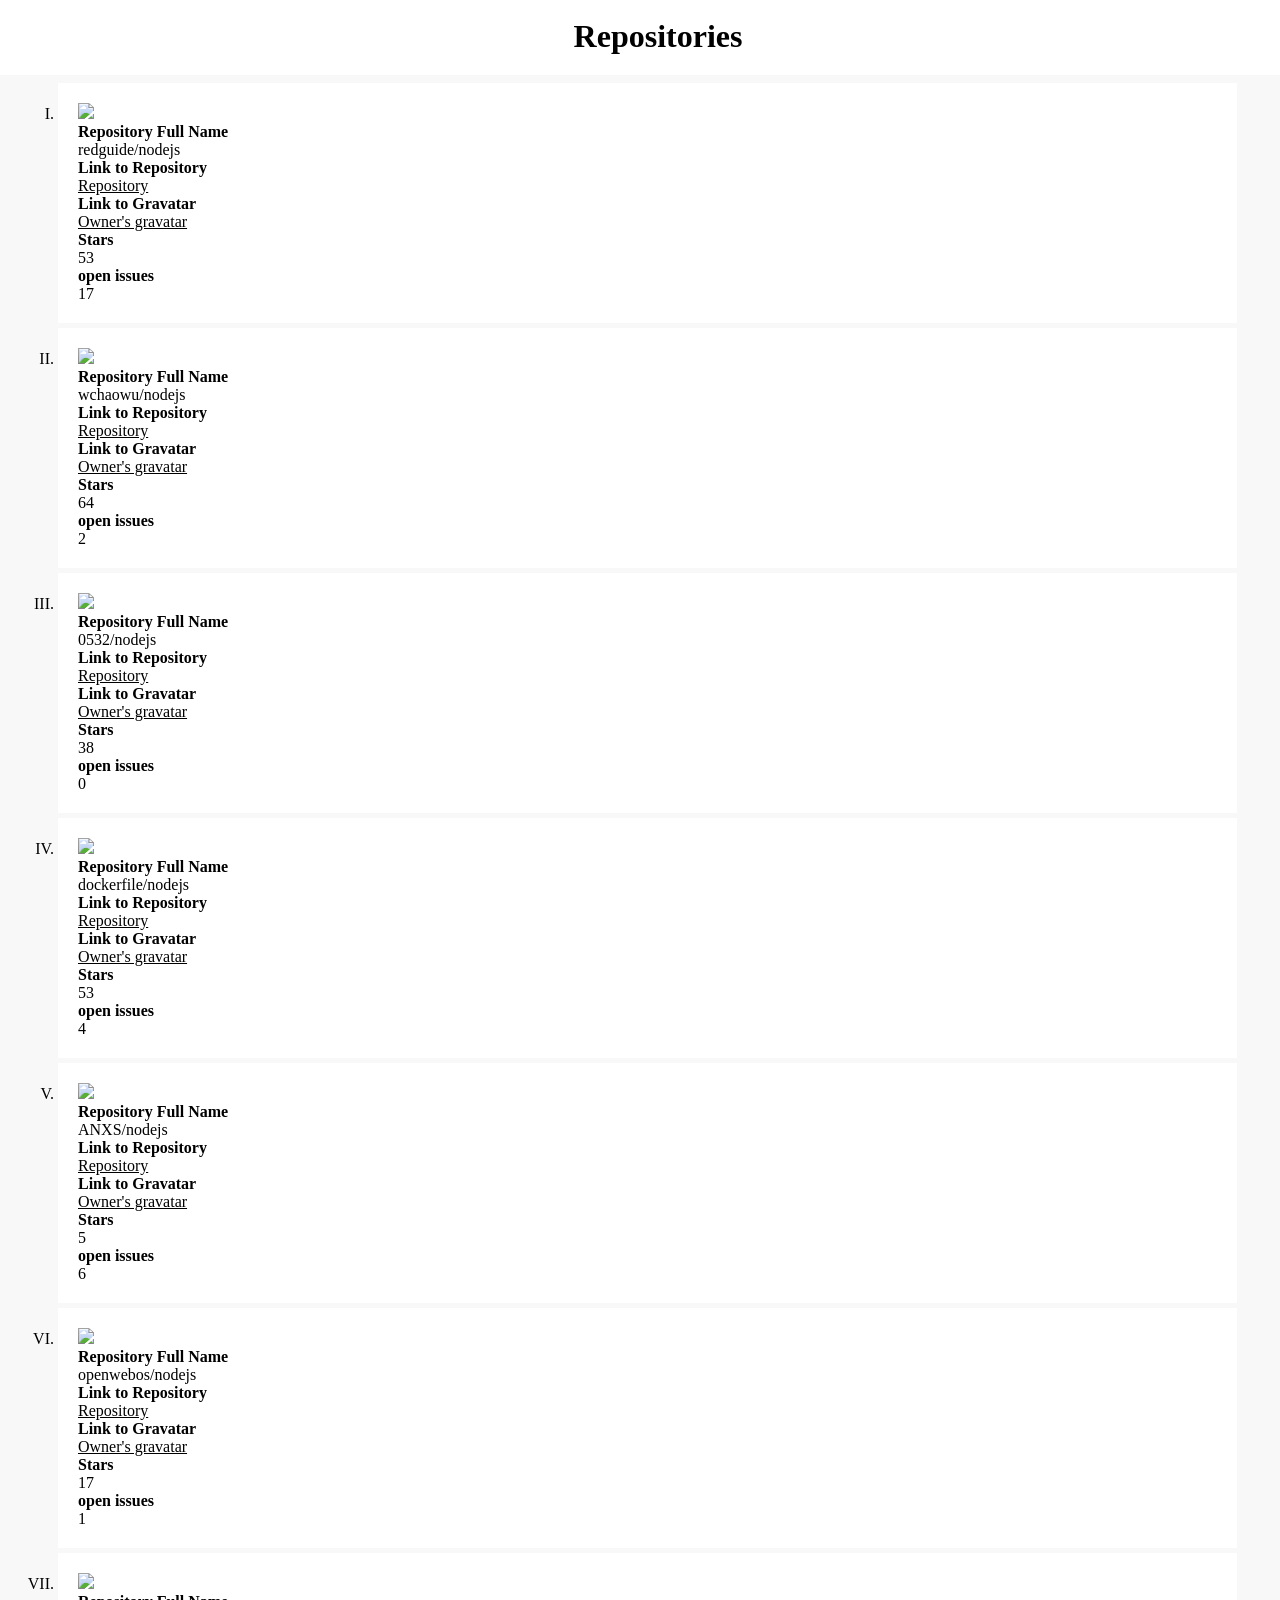
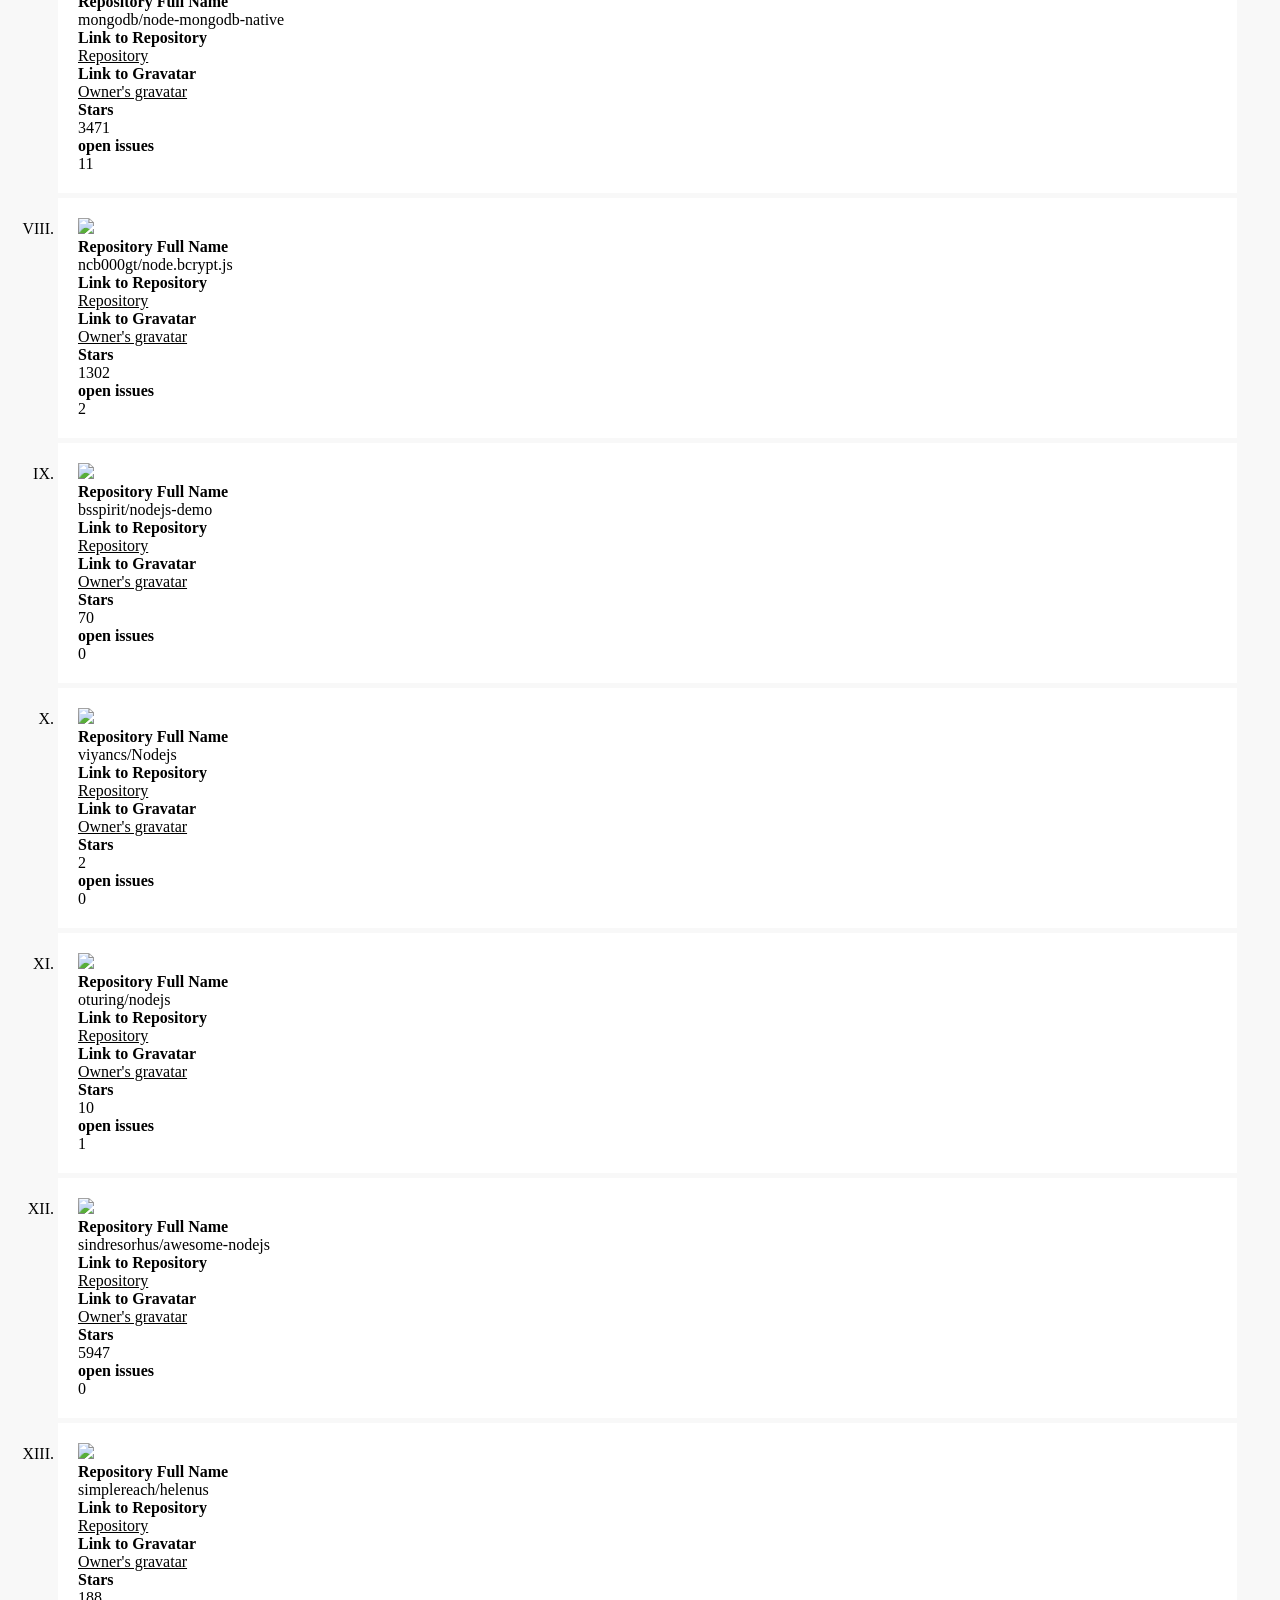
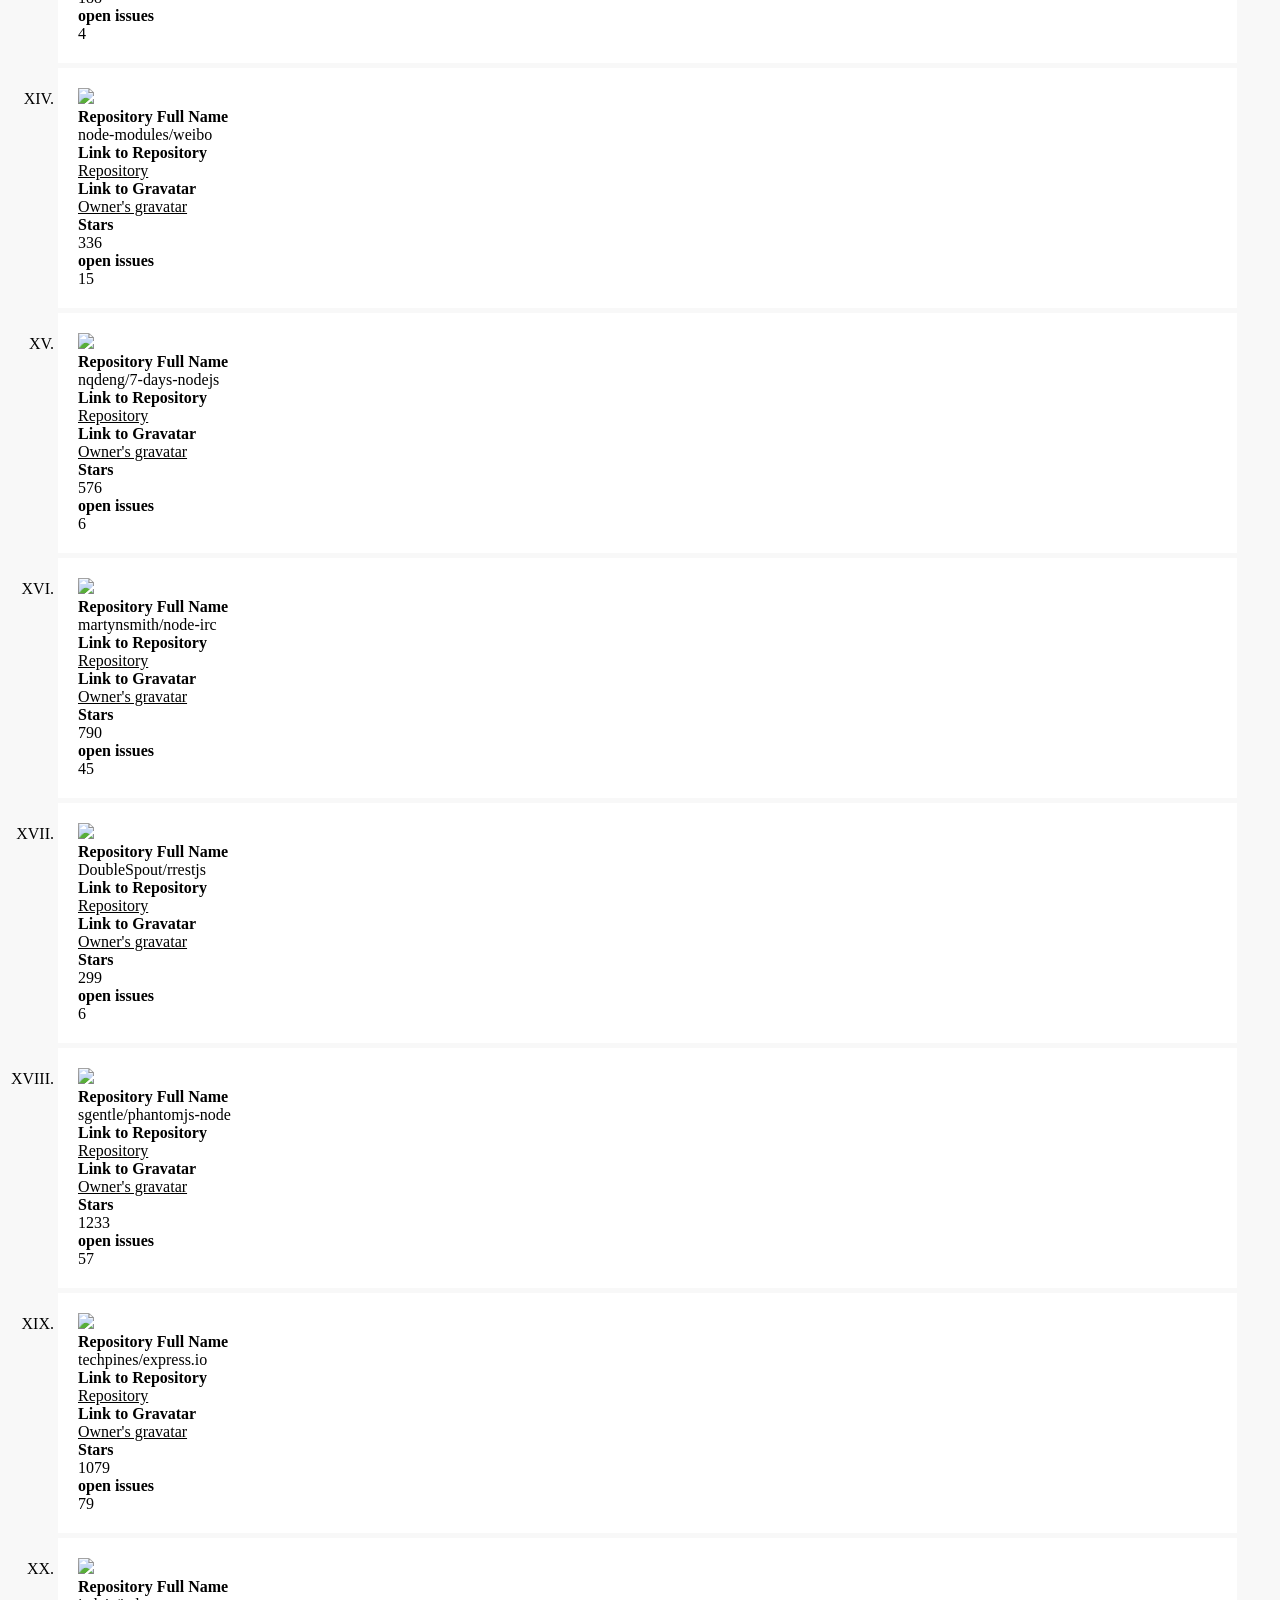
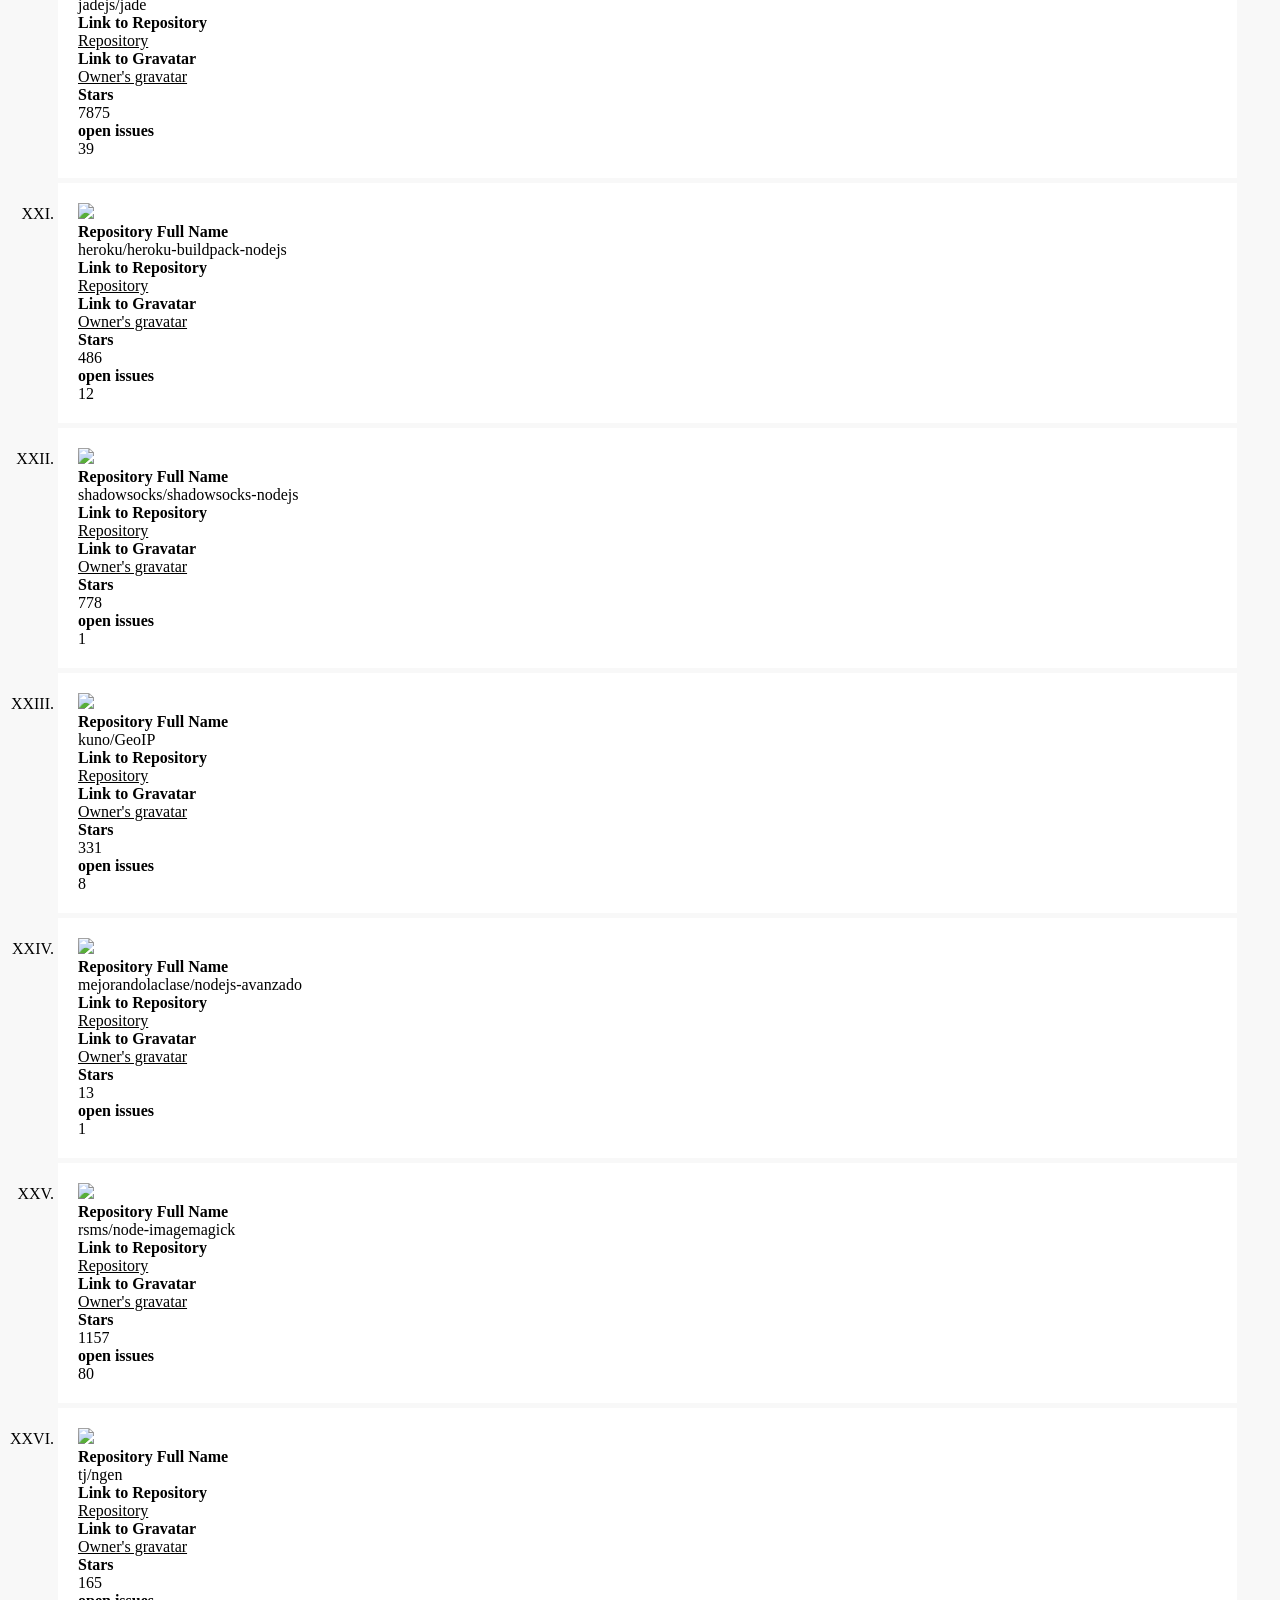
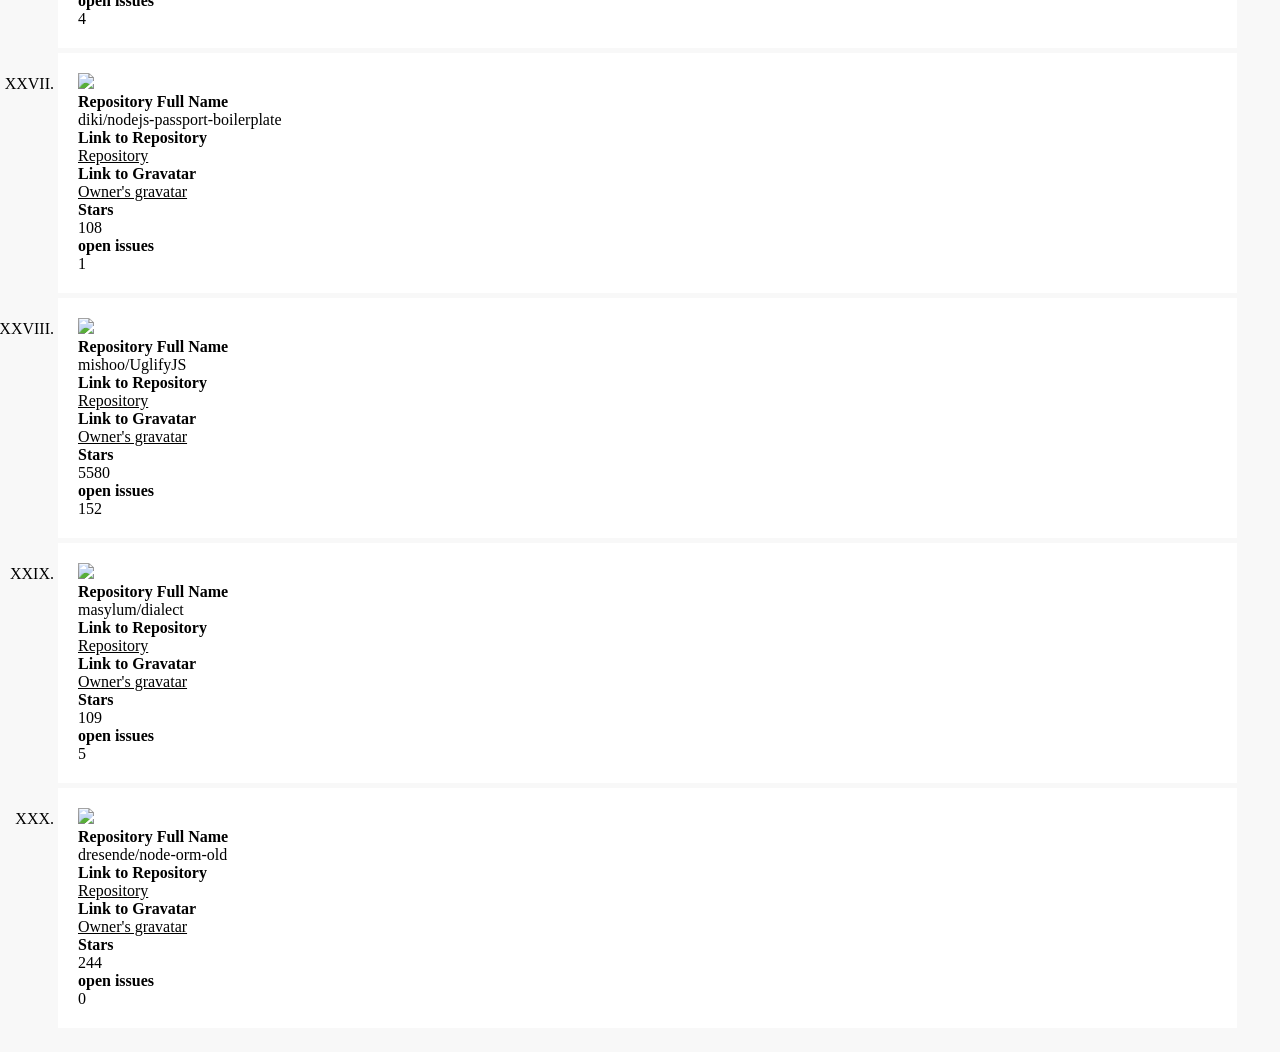
==== commit 7288f7ad: "7.2" ====
--- a/index.html
+++ b/index.html
@@ -19,10 +19,6 @@
 
 
 
-@media only screen and (max-width: 500px) {
-	li{background:white; padding:20px; margin-left: 45px; margin-bottom: 5px; width:100%; margin:50px;}
-	
-}
 
 @media only screen and (max-width: 1000px) {
 	#demo{text-align: left; -webkit-column-count:2 ; /* Chrome, Safari, Opera */
@@ -31,6 +27,23 @@
 	
 }
 
+
+
+/* Smartphones (landscape) ----------- */
+@media only screen 
+and (min-width : 321px) {
+	#demo{text-align: left; -webkit-column-count:2 ; /* Chrome, Safari, Opera */
+		-moz-column-count: 1; /* Firefox */
+		column-count: 1;  }
+}
+
+/* Smartphones (portrait) ----------- */
+@media only screen 
+and (max-width : 320px) {
+	#demo{text-align: left; -webkit-column-count:1 ; /* Chrome, Safari, Opera */
+		-moz-column-count: 1; /* Firefox */
+		column-count: 1;  }
+}
 
 </style>
 </head>
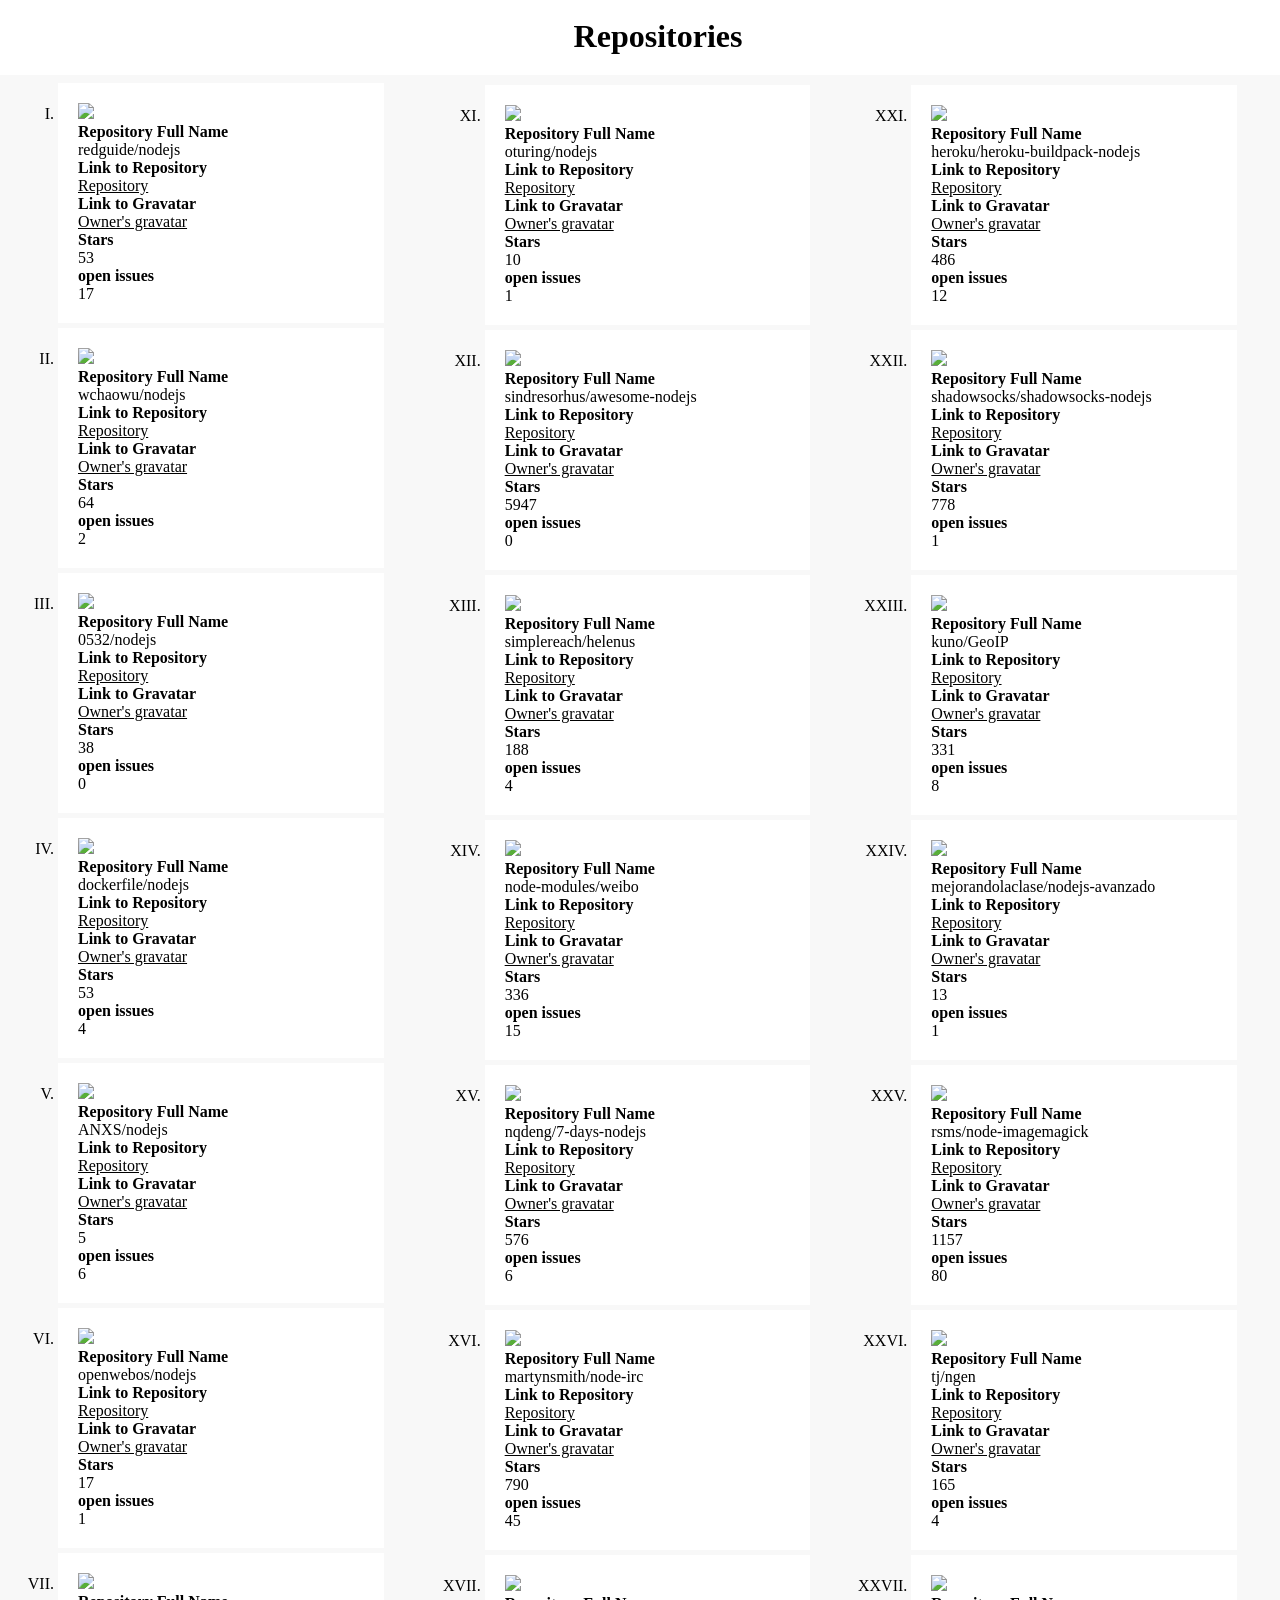
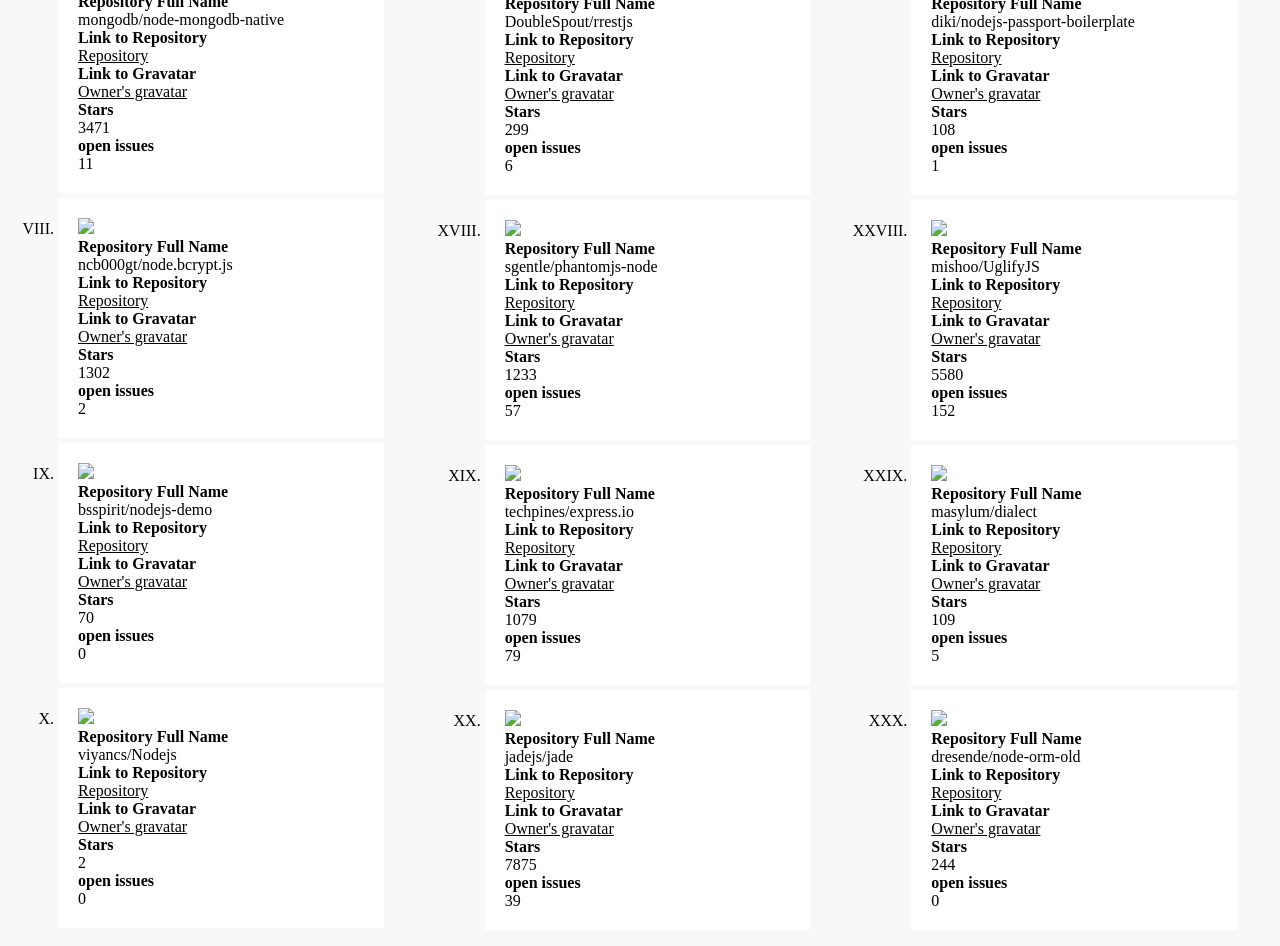
==== commit 6e0f8f3d: "8" ====
--- a/index.html
+++ b/index.html
@@ -20,6 +20,7 @@
 
 
 
+
 @media only screen and (max-width: 1000px) {
 	#demo{text-align: left; -webkit-column-count:2 ; /* Chrome, Safari, Opera */
 		-moz-column-count: 2; /* Firefox */
@@ -27,23 +28,6 @@
 	
 }
 
-
-
-/* Smartphones (landscape) ----------- */
-@media only screen 
-and (min-width : 321px) {
-	#demo{text-align: left; -webkit-column-count:2 ; /* Chrome, Safari, Opera */
-		-moz-column-count: 1; /* Firefox */
-		column-count: 1;  }
-}
-
-/* Smartphones (portrait) ----------- */
-@media only screen 
-and (max-width : 320px) {
-	#demo{text-align: left; -webkit-column-count:1 ; /* Chrome, Safari, Opera */
-		-moz-column-count: 1; /* Firefox */
-		column-count: 1;  }
-}
 
 </style>
 </head>
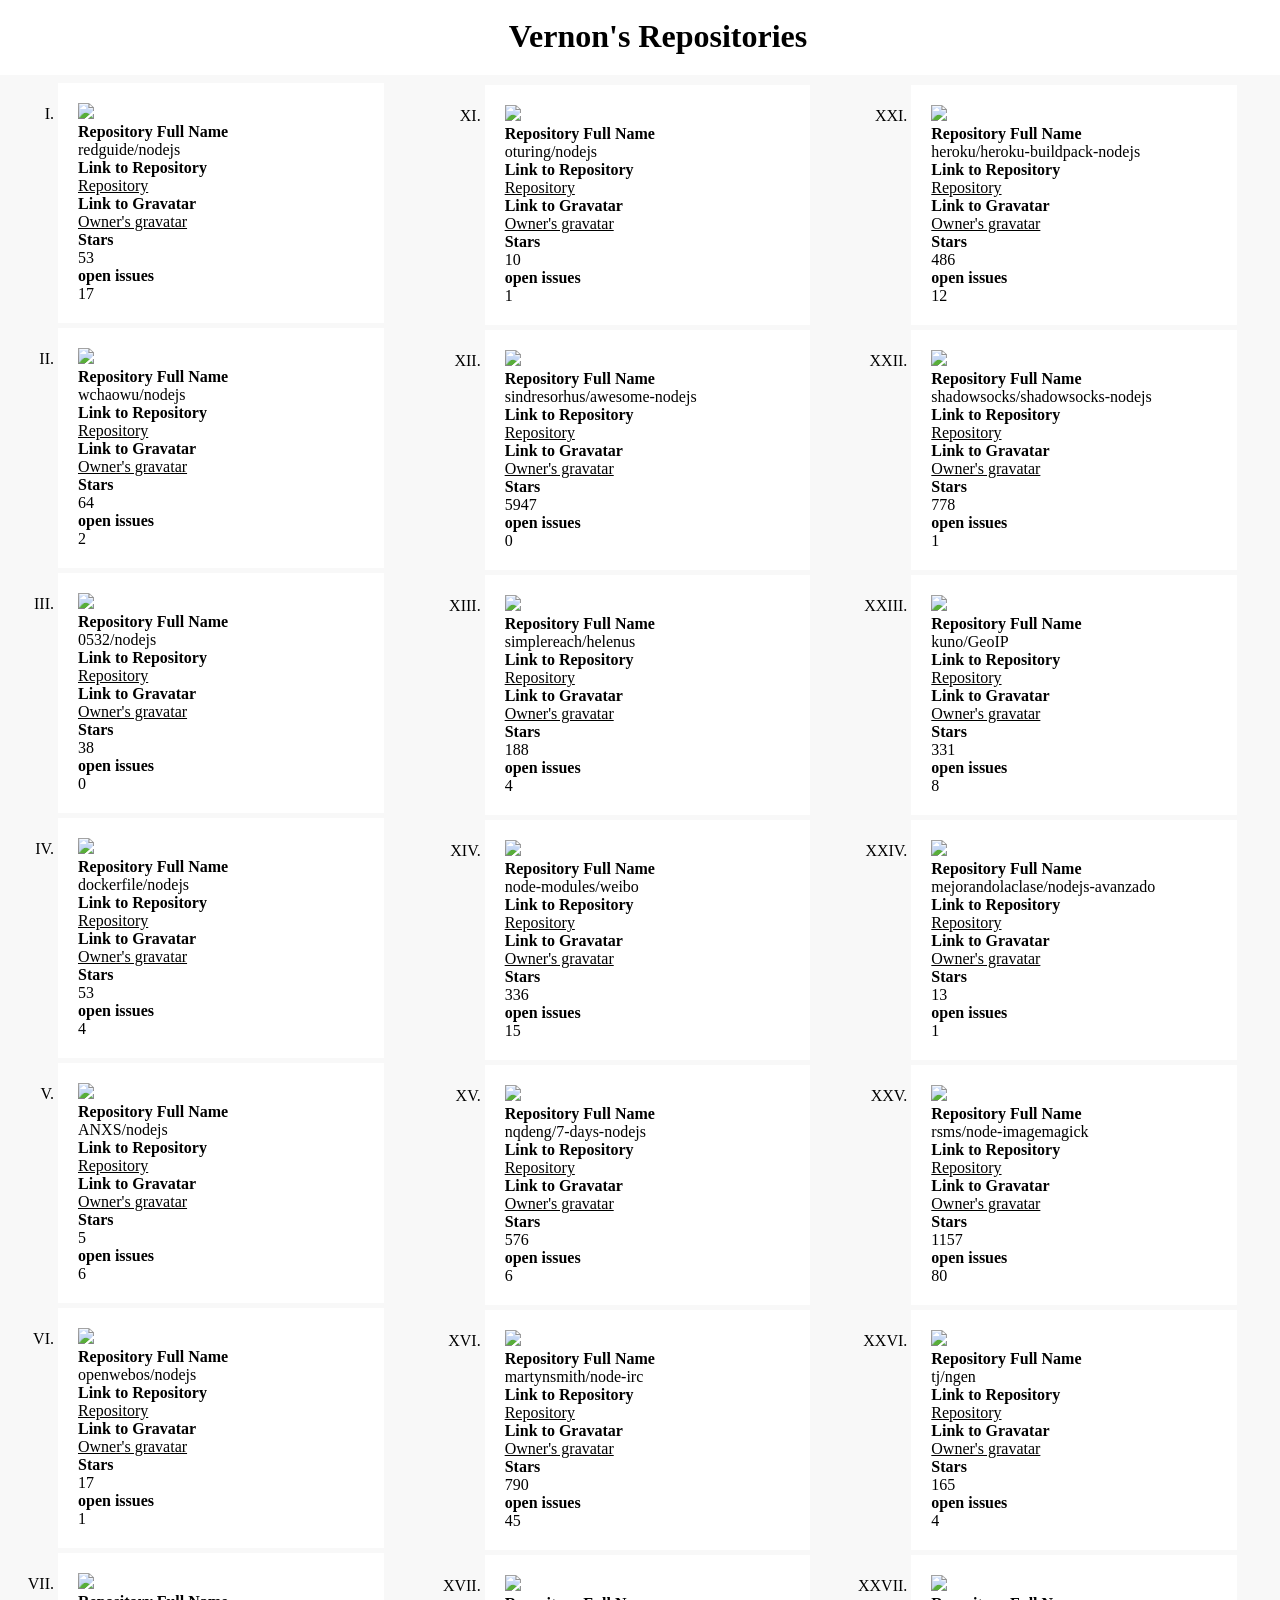
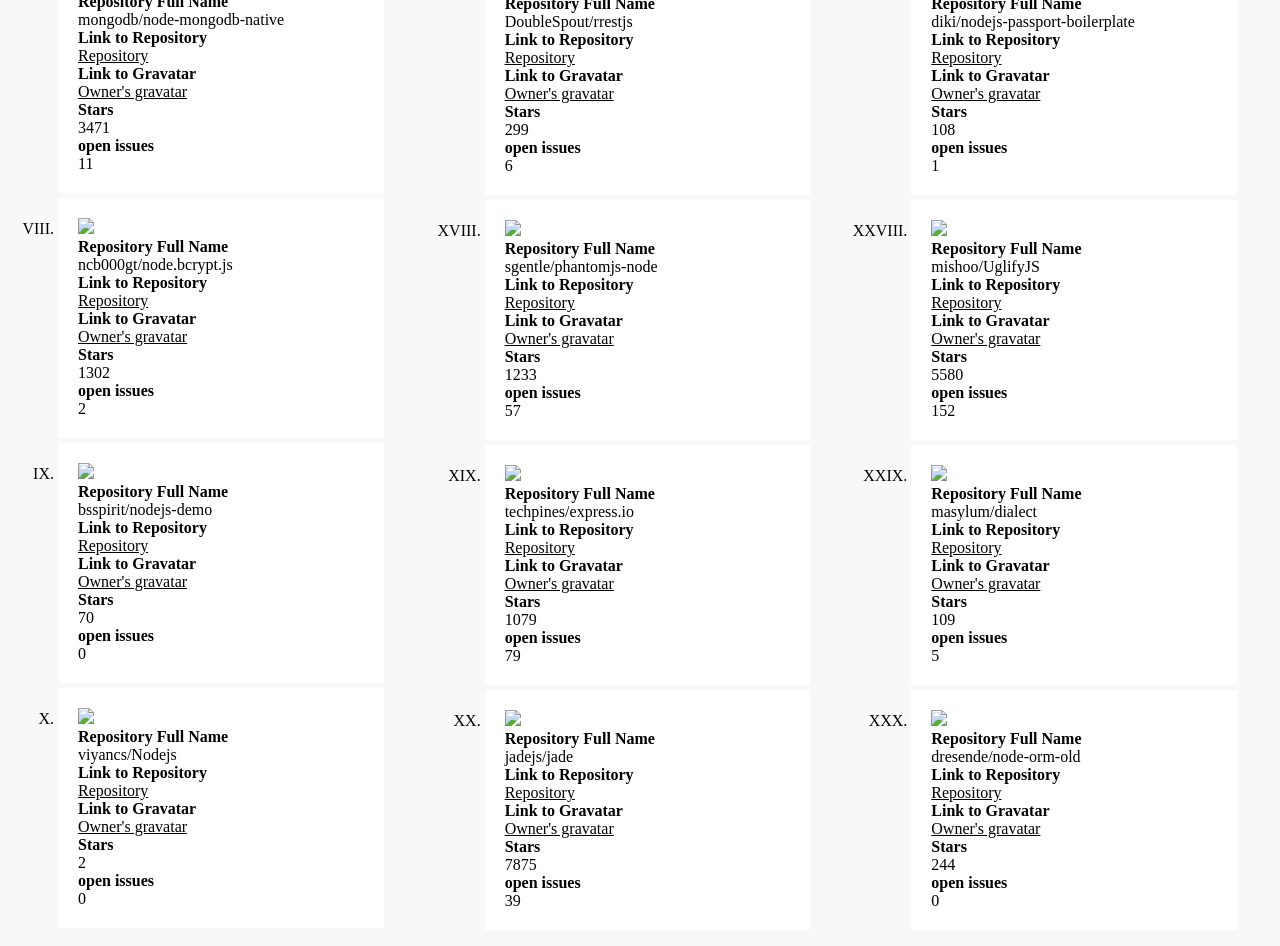
==== commit 2fbd7a72: "9" ====
--- a/index.html
+++ b/index.html
@@ -33,7 +33,7 @@
 </head>
 
 <body>
-<h1>Repositories</h1>
+<h1>Vernon's Repositories</h1>
 <br></br>
 <br></br>
 
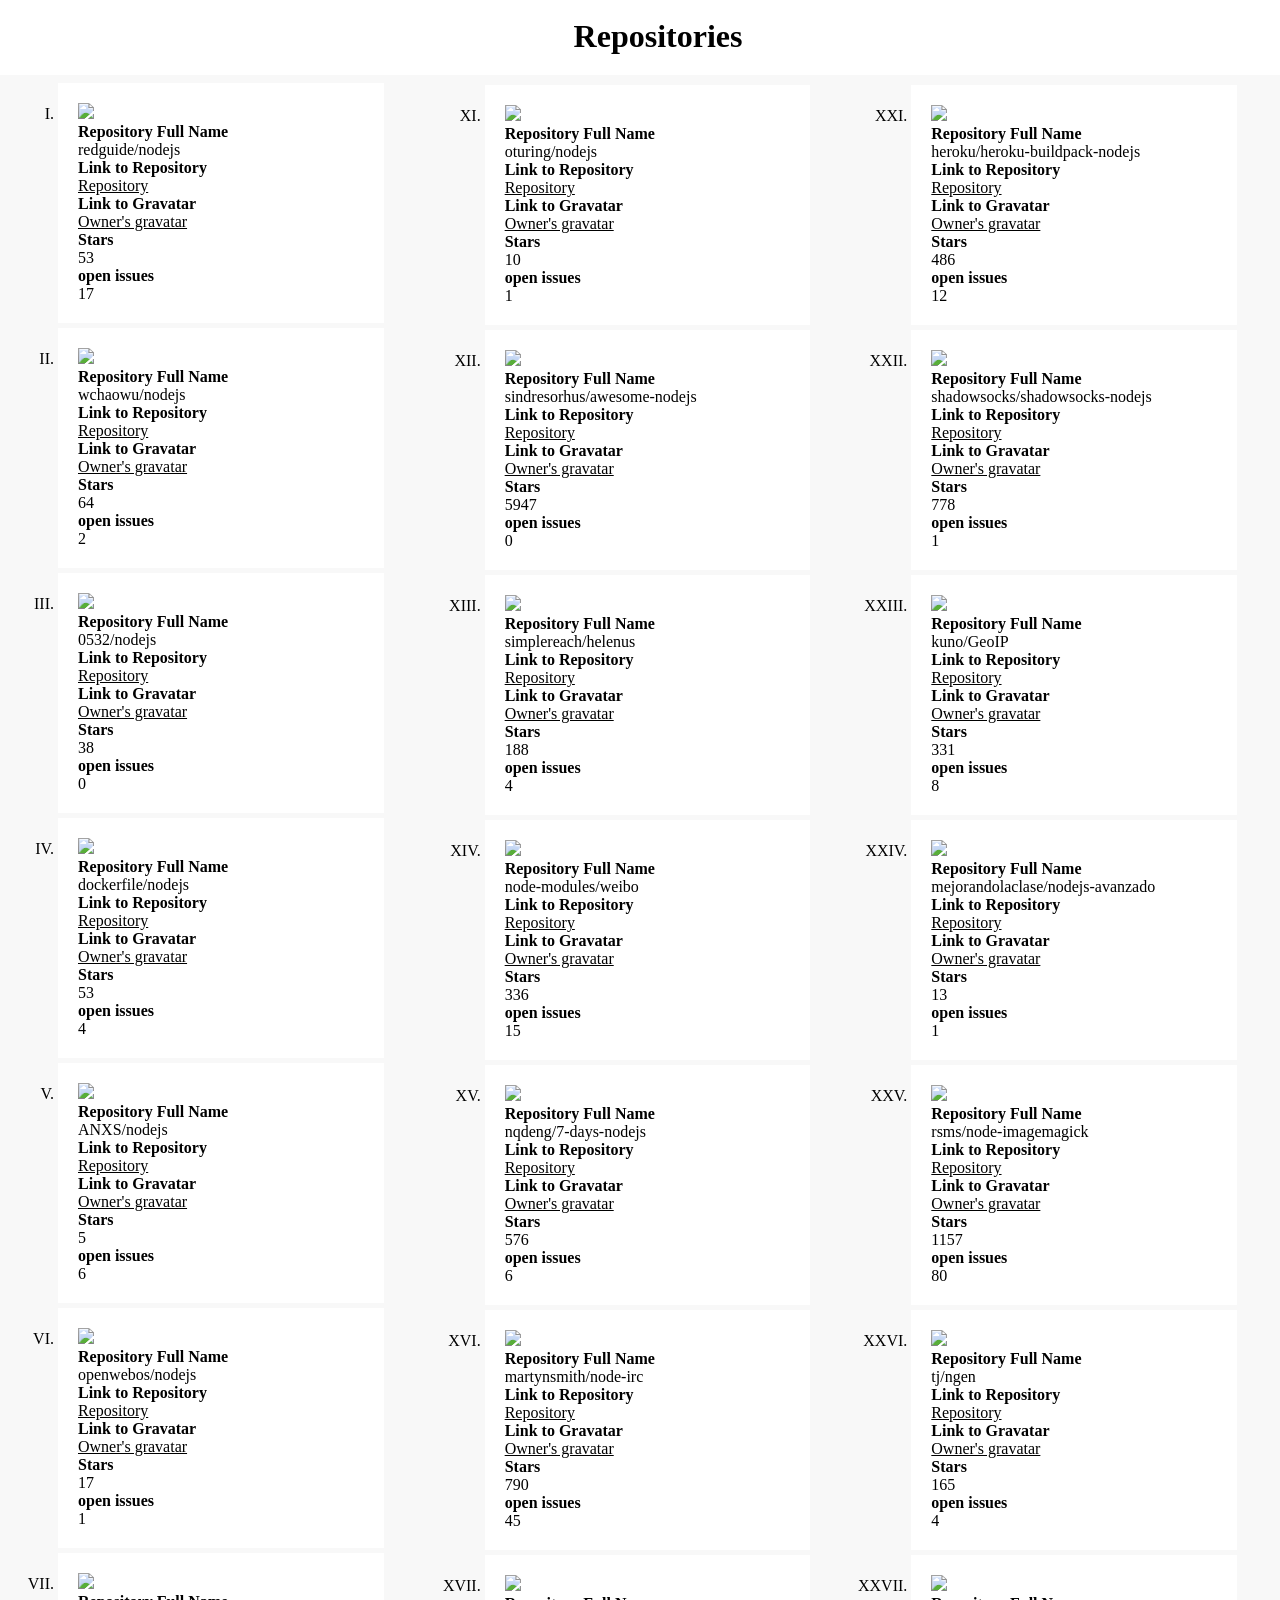
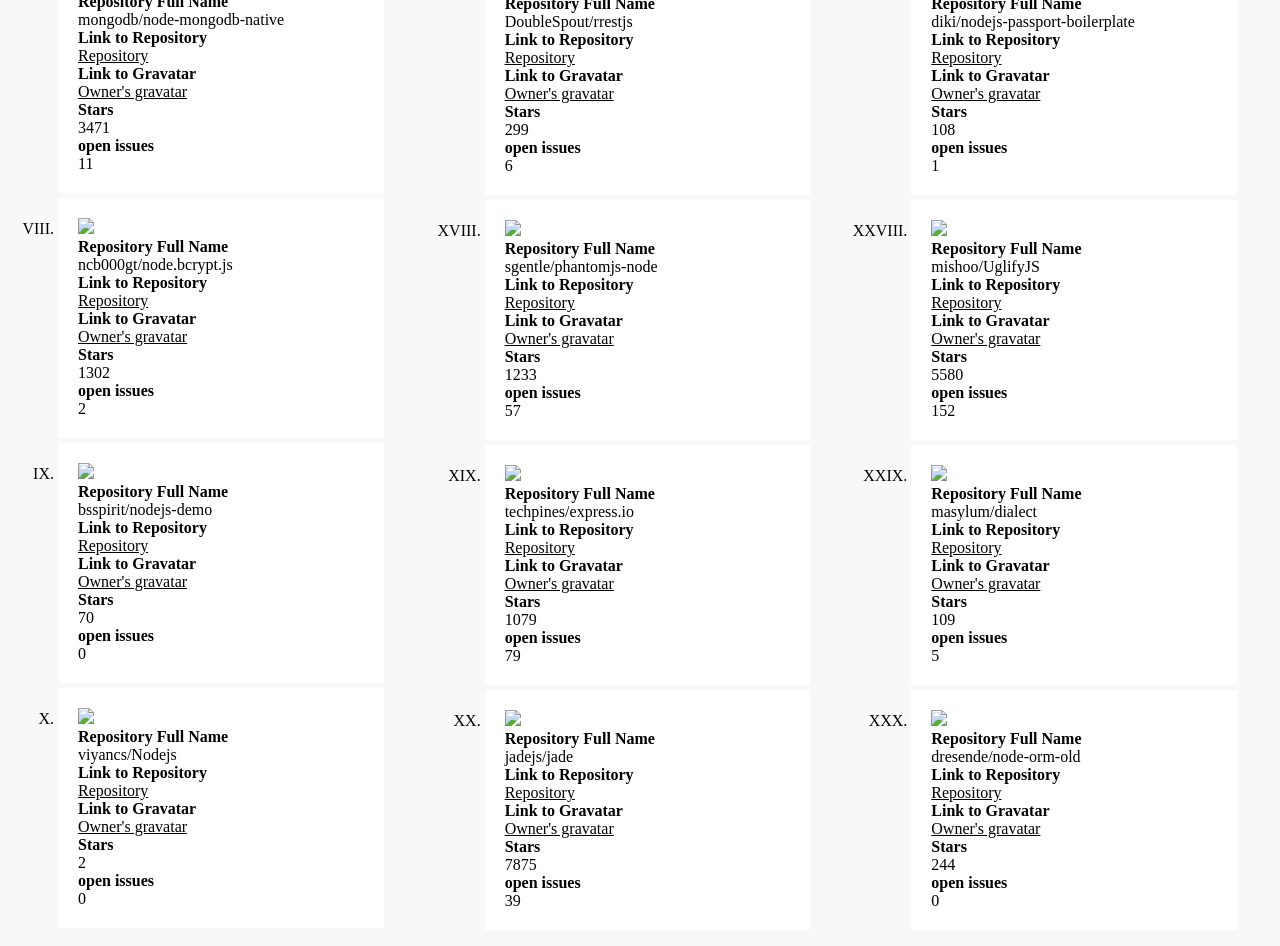
==== commit 8793a5c8: "10" ====
--- a/index.html
+++ b/index.html
@@ -32,8 +32,10 @@
 </style>
 </head>
 
+<title>By Vernon Zidana</title>
+
 <body>
-<h1>Vernon's Repositories</h1>
+<h1>Repositories</h1>
 <br></br>
 <br></br>
 
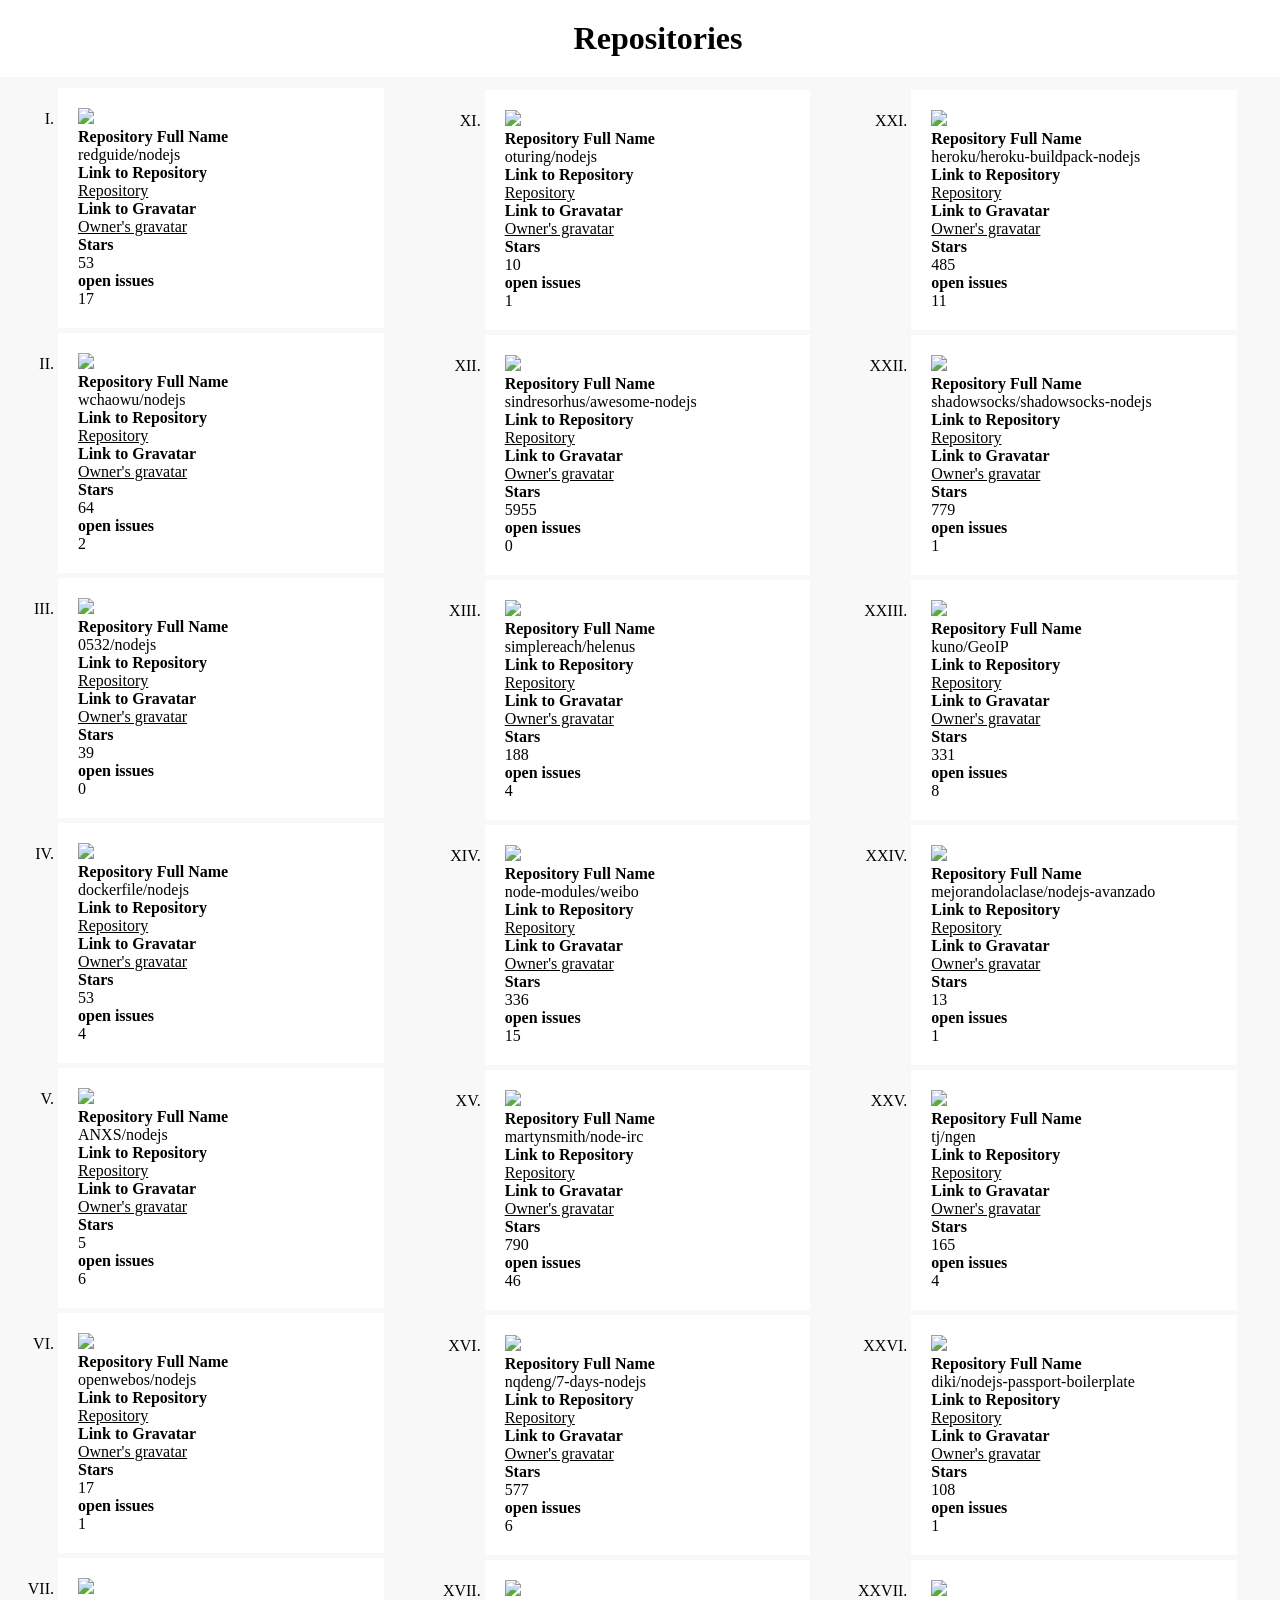
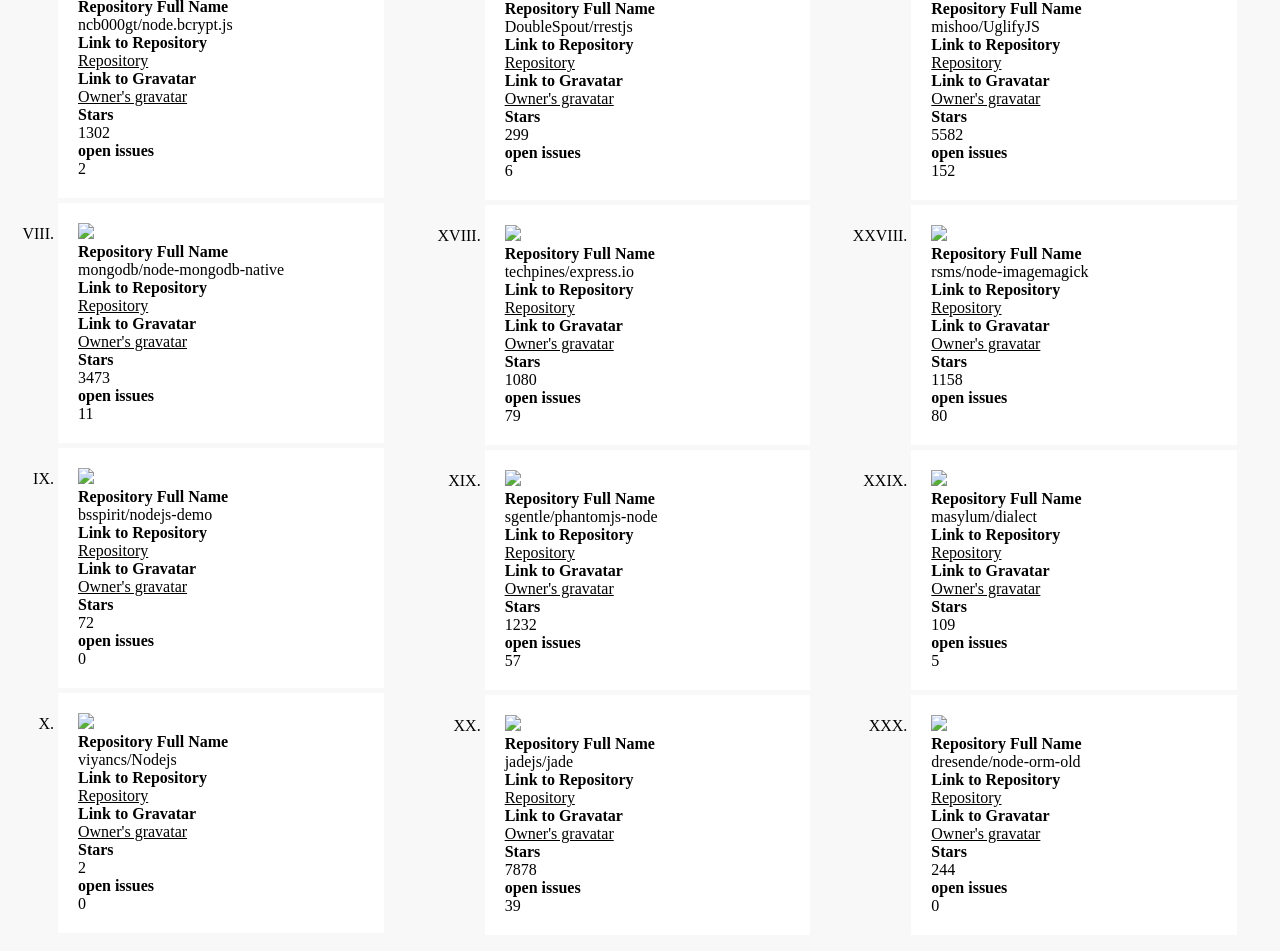
==== commit 68070874: "11" ====
--- a/index.html
+++ b/index.html
@@ -1,2705 +1,14 @@
 <!DOCTYPE html>
 <html>
-<head>
-<style>
-a{color: black; }
-#demo{text-align: left; -webkit-column-count:3 ; /* Chrome, Safari, Opera */
-    -moz-column-count: 3; /* Firefox */
-    column-count: 3; margin-left: -35px; width:100%; margin-top:5px;}
-h1{text-align:center; background: white; padding:20px; width:100%; position:fixed; margin-top:-10px; margin-left:-10px;}
-li{background:white; padding:20px; margin-left: 45px; margin-bottom: 5px; }
-li:first-child { 
-    margin-top:-18px;
-}
-body{background: 	#F8F8F8;}
-ol{list-style-type: upper-roman;}
-img{width:100%; }
+	<head>
+		<meta charset="UTF-8">
+		<title>By Vernon Zidana</title>
+		<link rel="stylesheet" type="text/css" href="style.css">
+	</head>
 
-
-
-
-
-
-
-@media only screen and (max-width: 1000px) {
-	#demo{text-align: left; -webkit-column-count:2 ; /* Chrome, Safari, Opera */
-		-moz-column-count: 2; /* Firefox */
-		column-count: 2;  }
-	
-}
-
-
-</style>
-</head>
-
-<title>By Vernon Zidana</title>
-
-<body>
-<h1>Repositories</h1>
-<br></br>
-<br></br>
-
-<center id="demo">
-
-</center>
-
-<script>
-var obj = 
-{
-  "total_count": 25411,
-  "incomplete_results": false,
-  "items": [
-    {
-      "id": 18287649,
-      "name": "nodejs",
-      "full_name": "redguide/nodejs",
-      "owner": {
-        "login": "redguide",
-        "id": 6798364,
-        "avatar_url": "https://avatars.githubusercontent.com/u/6798364?v=3",
-        "gravatar_id": "",
-        "url": "https://api.github.com/users/redguide",
-        "html_url": "https://github.com/redguide",
-        "followers_url": "https://api.github.com/users/redguide/followers",
-        "following_url": "https://api.github.com/users/redguide/following{/other_user}",
-        "gists_url": "https://api.github.com/users/redguide/gists{/gist_id}",
-        "starred_url": "https://api.github.com/users/redguide/starred{/owner}{/repo}",
-        "subscriptions_url": "https://api.github.com/users/redguide/subscriptions",
-        "organizations_url": "https://api.github.com/users/redguide/orgs",
-        "repos_url": "https://api.github.com/users/redguide/repos",
-        "events_url": "https://api.github.com/users/redguide/events{/privacy}",
-        "received_events_url": "https://api.github.com/users/redguide/received_events",
-        "type": "Organization",
-        "site_admin": false
-      },
-      "private": false,
-      "html_url": "https://github.com/redguide/nodejs",
-      "description": "Chef cookbook for nodejs",
-      "fork": false,
-      "url": "https://api.github.com/repos/redguide/nodejs",
-      "forks_url": "https://api.github.com/repos/redguide/nodejs/forks",
-      "keys_url": "https://api.github.com/repos/redguide/nodejs/keys{/key_id}",
-      "collaborators_url": "https://api.github.com/repos/redguide/nodejs/collaborators{/collaborator}",
-      "teams_url": "https://api.github.com/repos/redguide/nodejs/teams",
-      "hooks_url": "https://api.github.com/repos/redguide/nodejs/hooks",
-      "issue_events_url": "https://api.github.com/repos/redguide/nodejs/issues/events{/number}",
-      "events_url": "https://api.github.com/repos/redguide/nodejs/events",
-      "assignees_url": "https://api.github.com/repos/redguide/nodejs/assignees{/user}",
-      "branches_url": "https://api.github.com/repos/redguide/nodejs/branches{/branch}",
-      "tags_url": "https://api.github.com/repos/redguide/nodejs/tags",
-      "blobs_url": "https://api.github.com/repos/redguide/nodejs/git/blobs{/sha}",
-      "git_tags_url": "https://api.github.com/repos/redguide/nodejs/git/tags{/sha}",
-      "git_refs_url": "https://api.github.com/repos/redguide/nodejs/git/refs{/sha}",
-      "trees_url": "https://api.github.com/repos/redguide/nodejs/git/trees{/sha}",
-      "statuses_url": "https://api.github.com/repos/redguide/nodejs/statuses/{sha}",
-      "languages_url": "https://api.github.com/repos/redguide/nodejs/languages",
-      "stargazers_url": "https://api.github.com/repos/redguide/nodejs/stargazers",
-      "contributors_url": "https://api.github.com/repos/redguide/nodejs/contributors",
-      "subscribers_url": "https://api.github.com/repos/redguide/nodejs/subscribers",
-      "subscription_url": "https://api.github.com/repos/redguide/nodejs/subscription",
-      "commits_url": "https://api.github.com/repos/redguide/nodejs/commits{/sha}",
-      "git_commits_url": "https://api.github.com/repos/redguide/nodejs/git/commits{/sha}",
-      "comments_url": "https://api.github.com/repos/redguide/nodejs/comments{/number}",
-      "issue_comment_url": "https://api.github.com/repos/redguide/nodejs/issues/comments/{number}",
-      "contents_url": "https://api.github.com/repos/redguide/nodejs/contents/{+path}",
-      "compare_url": "https://api.github.com/repos/redguide/nodejs/compare/{base}...{head}",
-      "merges_url": "https://api.github.com/repos/redguide/nodejs/merges",
-      "archive_url": "https://api.github.com/repos/redguide/nodejs/{archive_format}{/ref}",
-      "downloads_url": "https://api.github.com/repos/redguide/nodejs/downloads",
-      "issues_url": "https://api.github.com/repos/redguide/nodejs/issues{/number}",
-      "pulls_url": "https://api.github.com/repos/redguide/nodejs/pulls{/number}",
-      "milestones_url": "https://api.github.com/repos/redguide/nodejs/milestones{/number}",
-      "notifications_url": "https://api.github.com/repos/redguide/nodejs/notifications{?since,all,participating}",
-      "labels_url": "https://api.github.com/repos/redguide/nodejs/labels{/name}",
-      "releases_url": "https://api.github.com/repos/redguide/nodejs/releases{/id}",
-      "created_at": "2014-03-31T09:11:50Z",
-      "updated_at": "2015-01-31T13:28:52Z",
-      "pushed_at": "2015-01-12T10:08:38Z",
-      "git_url": "git://github.com/redguide/nodejs.git",
-      "ssh_url": "git@github.com:redguide/nodejs.git",
-      "clone_url": "https://github.com/redguide/nodejs.git",
-      "svn_url": "https://github.com/redguide/nodejs",
-      "homepage": null,
-      "size": 631,
-      "stargazers_count": 53,
-      "watchers_count": 53,
-      "language": "Ruby",
-      "has_issues": true,
-      "has_downloads": true,
-      "has_wiki": true,
-      "has_pages": false,
-      "forks_count": 43,
-      "mirror_url": null,
-      "open_issues_count": 17,
-      "forks": 43,
-      "open_issues": 17,
-      "watchers": 53,
-      "default_branch": "master",
-      "score": 61.39221
-    },
-    {
-      "id": 11544125,
-      "name": "nodejs",
-      "full_name": "wchaowu/nodejs",
-      "owner": {
-        "login": "wchaowu",
-        "id": 131735,
-        "avatar_url": "https://avatars.githubusercontent.com/u/131735?v=3",
-        "gravatar_id": "",
-        "url": "https://api.github.com/users/wchaowu",
-        "html_url": "https://github.com/wchaowu",
-        "followers_url": "https://api.github.com/users/wchaowu/followers",
-        "following_url": "https://api.github.com/users/wchaowu/following{/other_user}",
-        "gists_url": "https://api.github.com/users/wchaowu/gists{/gist_id}",
-        "starred_url": "https://api.github.com/users/wchaowu/starred{/owner}{/repo}",
-        "subscriptions_url": "https://api.github.com/users/wchaowu/subscriptions",
-        "organizations_url": "https://api.github.com/users/wchaowu/orgs",
-        "repos_url": "https://api.github.com/users/wchaowu/repos",
-        "events_url": "https://api.github.com/users/wchaowu/events{/privacy}",
-        "received_events_url": "https://api.github.com/users/wchaowu/received_events",
-        "type": "User",
-        "site_admin": false
-      },
-      "private": false,
-      "html_url": "https://github.com/wchaowu/nodejs",
-      "description": "node.js mongodb???????",
-      "fork": false,
-      "url": "https://api.github.com/repos/wchaowu/nodejs",
-      "forks_url": "https://api.github.com/repos/wchaowu/nodejs/forks",
-      "keys_url": "https://api.github.com/repos/wchaowu/nodejs/keys{/key_id}",
-      "collaborators_url": "https://api.github.com/repos/wchaowu/nodejs/collaborators{/collaborator}",
-      "teams_url": "https://api.github.com/repos/wchaowu/nodejs/teams",
-      "hooks_url": "https://api.github.com/repos/wchaowu/nodejs/hooks",
-      "issue_events_url": "https://api.github.com/repos/wchaowu/nodejs/issues/events{/number}",
-      "events_url": "https://api.github.com/repos/wchaowu/nodejs/events",
-      "assignees_url": "https://api.github.com/repos/wchaowu/nodejs/assignees{/user}",
-      "branches_url": "https://api.github.com/repos/wchaowu/nodejs/branches{/branch}",
-      "tags_url": "https://api.github.com/repos/wchaowu/nodejs/tags",
-      "blobs_url": "https://api.github.com/repos/wchaowu/nodejs/git/blobs{/sha}",
-      "git_tags_url": "https://api.github.com/repos/wchaowu/nodejs/git/tags{/sha}",
-      "git_refs_url": "https://api.github.com/repos/wchaowu/nodejs/git/refs{/sha}",
-      "trees_url": "https://api.github.com/repos/wchaowu/nodejs/git/trees{/sha}",
-      "statuses_url": "https://api.github.com/repos/wchaowu/nodejs/statuses/{sha}",
-      "languages_url": "https://api.github.com/repos/wchaowu/nodejs/languages",
-      "stargazers_url": "https://api.github.com/repos/wchaowu/nodejs/stargazers",
-      "contributors_url": "https://api.github.com/repos/wchaowu/nodejs/contributors",
-      "subscribers_url": "https://api.github.com/repos/wchaowu/nodejs/subscribers",
-      "subscription_url": "https://api.github.com/repos/wchaowu/nodejs/subscription",
-      "commits_url": "https://api.github.com/repos/wchaowu/nodejs/commits{/sha}",
-      "git_commits_url": "https://api.github.com/repos/wchaowu/nodejs/git/commits{/sha}",
-      "comments_url": "https://api.github.com/repos/wchaowu/nodejs/comments{/number}",
-      "issue_comment_url": "https://api.github.com/repos/wchaowu/nodejs/issues/comments/{number}",
-      "contents_url": "https://api.github.com/repos/wchaowu/nodejs/contents/{+path}",
-      "compare_url": "https://api.github.com/repos/wchaowu/nodejs/compare/{base}...{head}",
-      "merges_url": "https://api.github.com/repos/wchaowu/nodejs/merges",
-      "archive_url": "https://api.github.com/repos/wchaowu/nodejs/{archive_format}{/ref}",
-      "downloads_url": "https://api.github.com/repos/wchaowu/nodejs/downloads",
-      "issues_url": "https://api.github.com/repos/wchaowu/nodejs/issues{/number}",
-      "pulls_url": "https://api.github.com/repos/wchaowu/nodejs/pulls{/number}",
-      "milestones_url": "https://api.github.com/repos/wchaowu/nodejs/milestones{/number}",
-      "notifications_url": "https://api.github.com/repos/wchaowu/nodejs/notifications{?since,all,participating}",
-      "labels_url": "https://api.github.com/repos/wchaowu/nodejs/labels{/name}",
-      "releases_url": "https://api.github.com/repos/wchaowu/nodejs/releases{/id}",
-      "created_at": "2013-07-20T08:08:11Z",
-      "updated_at": "2015-02-01T03:13:22Z",
-      "pushed_at": "2014-06-27T01:08:05Z",
-      "git_url": "git://github.com/wchaowu/nodejs.git",
-      "ssh_url": "git@github.com:wchaowu/nodejs.git",
-      "clone_url": "https://github.com/wchaowu/nodejs.git",
-      "svn_url": "https://github.com/wchaowu/nodejs",
-      "homepage": null,
-      "size": 6430,
-      "stargazers_count": 64,
-      "watchers_count": 64,
-      "language": "JavaScript",
-      "has_issues": true,
-      "has_downloads": true,
-      "has_wiki": true,
-      "has_pages": false,
-      "forks_count": 57,
-      "mirror_url": null,
-      "open_issues_count": 2,
-      "forks": 57,
-      "open_issues": 2,
-      "watchers": 64,
-      "default_branch": "master",
-      "score": 61.39221
-    },
-    {
-      "id": 24169956,
-      "name": "nodejs",
-      "full_name": "0532/nodejs",
-      "owner": {
-        "login": "0532",
-        "id": 5317048,
-        "avatar_url": "https://avatars.githubusercontent.com/u/5317048?v=3",
-        "gravatar_id": "",
-        "url": "https://api.github.com/users/0532",
-        "html_url": "https://github.com/0532",
-        "followers_url": "https://api.github.com/users/0532/followers",
-        "following_url": "https://api.github.com/users/0532/following{/other_user}",
-        "gists_url": "https://api.github.com/users/0532/gists{/gist_id}",
-        "starred_url": "https://api.github.com/users/0532/starred{/owner}{/repo}",
-        "subscriptions_url": "https://api.github.com/users/0532/subscriptions",
-        "organizations_url": "https://api.github.com/users/0532/orgs",
-        "repos_url": "https://api.github.com/users/0532/repos",
-        "events_url": "https://api.github.com/users/0532/events{/privacy}",
-        "received_events_url": "https://api.github.com/users/0532/received_events",
-        "type": "User",
-        "site_admin": false
-      },
-      "private": false,
-      "html_url": "https://github.com/0532/nodejs",
-      "description": "nodejs????",
-      "fork": false,
-      "url": "https://api.github.com/repos/0532/nodejs",
-      "forks_url": "https://api.github.com/repos/0532/nodejs/forks",
-      "keys_url": "https://api.github.com/repos/0532/nodejs/keys{/key_id}",
-      "collaborators_url": "https://api.github.com/repos/0532/nodejs/collaborators{/collaborator}",
-      "teams_url": "https://api.github.com/repos/0532/nodejs/teams",
-      "hooks_url": "https://api.github.com/repos/0532/nodejs/hooks",
-      "issue_events_url": "https://api.github.com/repos/0532/nodejs/issues/events{/number}",
-      "events_url": "https://api.github.com/repos/0532/nodejs/events",
-      "assignees_url": "https://api.github.com/repos/0532/nodejs/assignees{/user}",
-      "branches_url": "https://api.github.com/repos/0532/nodejs/branches{/branch}",
-      "tags_url": "https://api.github.com/repos/0532/nodejs/tags",
-      "blobs_url": "https://api.github.com/repos/0532/nodejs/git/blobs{/sha}",
-      "git_tags_url": "https://api.github.com/repos/0532/nodejs/git/tags{/sha}",
-      "git_refs_url": "https://api.github.com/repos/0532/nodejs/git/refs{/sha}",
-      "trees_url": "https://api.github.com/repos/0532/nodejs/git/trees{/sha}",
-      "statuses_url": "https://api.github.com/repos/0532/nodejs/statuses/{sha}",
-      "languages_url": "https://api.github.com/repos/0532/nodejs/languages",
-      "stargazers_url": "https://api.github.com/repos/0532/nodejs/stargazers",
-      "contributors_url": "https://api.github.com/repos/0532/nodejs/contributors",
-      "subscribers_url": "https://api.github.com/repos/0532/nodejs/subscribers",
-      "subscription_url": "https://api.github.com/repos/0532/nodejs/subscription",
-      "commits_url": "https://api.github.com/repos/0532/nodejs/commits{/sha}",
-      "git_commits_url": "https://api.github.com/repos/0532/nodejs/git/commits{/sha}",
-      "comments_url": "https://api.github.com/repos/0532/nodejs/comments{/number}",
-      "issue_comment_url": "https://api.github.com/repos/0532/nodejs/issues/comments/{number}",
-      "contents_url": "https://api.github.com/repos/0532/nodejs/contents/{+path}",
-      "compare_url": "https://api.github.com/repos/0532/nodejs/compare/{base}...{head}",
-      "merges_url": "https://api.github.com/repos/0532/nodejs/merges",
-      "archive_url": "https://api.github.com/repos/0532/nodejs/{archive_format}{/ref}",
-      "downloads_url": "https://api.github.com/repos/0532/nodejs/downloads",
-      "issues_url": "https://api.github.com/repos/0532/nodejs/issues{/number}",
-      "pulls_url": "https://api.github.com/repos/0532/nodejs/pulls{/number}",
-      "milestones_url": "https://api.github.com/repos/0532/nodejs/milestones{/number}",
-      "notifications_url": "https://api.github.com/repos/0532/nodejs/notifications{?since,all,participating}",
-      "labels_url": "https://api.github.com/repos/0532/nodejs/labels{/name}",
-      "releases_url": "https://api.github.com/repos/0532/nodejs/releases{/id}",
-      "created_at": "2014-09-18T02:00:30Z",
-      "updated_at": "2015-02-02T07:43:26Z",
-      "pushed_at": "2014-12-05T08:54:37Z",
-      "git_url": "git://github.com/0532/nodejs.git",
-      "ssh_url": "git@github.com:0532/nodejs.git",
-      "clone_url": "https://github.com/0532/nodejs.git",
-      "svn_url": "https://github.com/0532/nodejs",
-      "homepage": "https://www.gitbook.io/book/0532/nodejs",
-      "size": 247,
-      "stargazers_count": 38,
-      "watchers_count": 38,
-      "language": null,
-      "has_issues": true,
-      "has_downloads": true,
-      "has_wiki": true,
-      "has_pages": true,
-      "forks_count": 26,
-      "mirror_url": null,
-      "open_issues_count": 0,
-      "forks": 26,
-      "open_issues": 0,
-      "watchers": 38,
-      "default_branch": "gh-pages",
-      "score": 51.38197
-    },
-    {
-      "id": 15822052,
-      "name": "nodejs",
-      "full_name": "dockerfile/nodejs",
-      "owner": {
-        "login": "dockerfile",
-        "id": 6375309,
-        "avatar_url": "https://avatars.githubusercontent.com/u/6375309?v=3",
-        "gravatar_id": "",
-        "url": "https://api.github.com/users/dockerfile",
-        "html_url": "https://github.com/dockerfile",
-        "followers_url": "https://api.github.com/users/dockerfile/followers",
-        "following_url": "https://api.github.com/users/dockerfile/following{/other_user}",
-        "gists_url": "https://api.github.com/users/dockerfile/gists{/gist_id}",
-        "starred_url": "https://api.github.com/users/dockerfile/starred{/owner}{/repo}",
-        "subscriptions_url": "https://api.github.com/users/dockerfile/subscriptions",
-        "organizations_url": "https://api.github.com/users/dockerfile/orgs",
-        "repos_url": "https://api.github.com/users/dockerfile/repos",
-        "events_url": "https://api.github.com/users/dockerfile/events{/privacy}",
-        "received_events_url": "https://api.github.com/users/dockerfile/received_events",
-        "type": "Organization",
-        "site_admin": false
-      },
-      "private": false,
-      "html_url": "https://github.com/dockerfile/nodejs",
-      "description": "Node.js Dockerfile for trusted automated Docker builds.",
-      "fork": false,
-      "url": "https://api.github.com/repos/dockerfile/nodejs",
-      "forks_url": "https://api.github.com/repos/dockerfile/nodejs/forks",
-      "keys_url": "https://api.github.com/repos/dockerfile/nodejs/keys{/key_id}",
-      "collaborators_url": "https://api.github.com/repos/dockerfile/nodejs/collaborators{/collaborator}",
-      "teams_url": "https://api.github.com/repos/dockerfile/nodejs/teams",
-      "hooks_url": "https://api.github.com/repos/dockerfile/nodejs/hooks",
-      "issue_events_url": "https://api.github.com/repos/dockerfile/nodejs/issues/events{/number}",
-      "events_url": "https://api.github.com/repos/dockerfile/nodejs/events",
-      "assignees_url": "https://api.github.com/repos/dockerfile/nodejs/assignees{/user}",
-      "branches_url": "https://api.github.com/repos/dockerfile/nodejs/branches{/branch}",
-      "tags_url": "https://api.github.com/repos/dockerfile/nodejs/tags",
-      "blobs_url": "https://api.github.com/repos/dockerfile/nodejs/git/blobs{/sha}",
-      "git_tags_url": "https://api.github.com/repos/dockerfile/nodejs/git/tags{/sha}",
-      "git_refs_url": "https://api.github.com/repos/dockerfile/nodejs/git/refs{/sha}",
-      "trees_url": "https://api.github.com/repos/dockerfile/nodejs/git/trees{/sha}",
-      "statuses_url": "https://api.github.com/repos/dockerfile/nodejs/statuses/{sha}",
-      "languages_url": "https://api.github.com/repos/dockerfile/nodejs/languages",
-      "stargazers_url": "https://api.github.com/repos/dockerfile/nodejs/stargazers",
-      "contributors_url": "https://api.github.com/repos/dockerfile/nodejs/contributors",
-      "subscribers_url": "https://api.github.com/repos/dockerfile/nodejs/subscribers",
-      "subscription_url": "https://api.github.com/repos/dockerfile/nodejs/subscription",
-      "commits_url": "https://api.github.com/repos/dockerfile/nodejs/commits{/sha}",
-      "git_commits_url": "https://api.github.com/repos/dockerfile/nodejs/git/commits{/sha}",
-      "comments_url": "https://api.github.com/repos/dockerfile/nodejs/comments{/number}",
-      "issue_comment_url": "https://api.github.com/repos/dockerfile/nodejs/issues/comments/{number}",
-      "contents_url": "https://api.github.com/repos/dockerfile/nodejs/contents/{+path}",
-      "compare_url": "https://api.github.com/repos/dockerfile/nodejs/compare/{base}...{head}",
-      "merges_url": "https://api.github.com/repos/dockerfile/nodejs/merges",
-      "archive_url": "https://api.github.com/repos/dockerfile/nodejs/{archive_format}{/ref}",
-      "downloads_url": "https://api.github.com/repos/dockerfile/nodejs/downloads",
-      "issues_url": "https://api.github.com/repos/dockerfile/nodejs/issues{/number}",
-      "pulls_url": "https://api.github.com/repos/dockerfile/nodejs/pulls{/number}",
-      "milestones_url": "https://api.github.com/repos/dockerfile/nodejs/milestones{/number}",
-      "notifications_url": "https://api.github.com/repos/dockerfile/nodejs/notifications{?since,all,participating}",
-      "labels_url": "https://api.github.com/repos/dockerfile/nodejs/labels{/name}",
-      "releases_url": "https://api.github.com/repos/dockerfile/nodejs/releases{/id}",
-      "created_at": "2014-01-11T12:23:42Z",
-      "updated_at": "2015-02-01T11:46:33Z",
-      "pushed_at": "2014-12-08T17:44:18Z",
-      "git_url": "git://github.com/dockerfile/nodejs.git",
-      "ssh_url": "git@github.com:dockerfile/nodejs.git",
-      "clone_url": "https://github.com/dockerfile/nodejs.git",
-      "svn_url": "https://github.com/dockerfile/nodejs",
-      "homepage": "http://dockerfile.github.io/#/nodejs",
-      "size": 250,
-      "stargazers_count": 53,
-      "watchers_count": 53,
-      "language": null,
-      "has_issues": true,
-      "has_downloads": true,
-      "has_wiki": false,
-      "has_pages": false,
-      "forks_count": 21,
-      "mirror_url": null,
-      "open_issues_count": 4,
-      "forks": 21,
-      "open_issues": 4,
-      "watchers": 53,
-      "default_branch": "master",
-      "score": 51.16017
-    },
-    {
-      "id": 17828778,
-      "name": "nodejs",
-      "full_name": "ANXS/nodejs",
-      "owner": {
-        "login": "ANXS",
-        "id": 6914842,
-        "avatar_url": "https://avatars.githubusercontent.com/u/6914842?v=3",
-        "gravatar_id": "",
-        "url": "https://api.github.com/users/ANXS",
-        "html_url": "https://github.com/ANXS",
-        "followers_url": "https://api.github.com/users/ANXS/followers",
-        "following_url": "https://api.github.com/users/ANXS/following{/other_user}",
-        "gists_url": "https://api.github.com/users/ANXS/gists{/gist_id}",
-        "starred_url": "https://api.github.com/users/ANXS/starred{/owner}{/repo}",
-        "subscriptions_url": "https://api.github.com/users/ANXS/subscriptions",
-        "organizations_url": "https://api.github.com/users/ANXS/orgs",
-        "repos_url": "https://api.github.com/users/ANXS/repos",
-        "events_url": "https://api.github.com/users/ANXS/events{/privacy}",
-        "received_events_url": "https://api.github.com/users/ANXS/received_events",
-        "type": "Organization",
-        "site_admin": false
-      },
-      "private": false,
-      "html_url": "https://github.com/ANXS/nodejs",
-      "description": "Ansible role for nodejs",
-      "fork": false,
-      "url": "https://api.github.com/repos/ANXS/nodejs",
-      "forks_url": "https://api.github.com/repos/ANXS/nodejs/forks",
-      "keys_url": "https://api.github.com/repos/ANXS/nodejs/keys{/key_id}",
-      "collaborators_url": "https://api.github.com/repos/ANXS/nodejs/collaborators{/collaborator}",
-      "teams_url": "https://api.github.com/repos/ANXS/nodejs/teams",
-      "hooks_url": "https://api.github.com/repos/ANXS/nodejs/hooks",
-      "issue_events_url": "https://api.github.com/repos/ANXS/nodejs/issues/events{/number}",
-      "events_url": "https://api.github.com/repos/ANXS/nodejs/events",
-      "assignees_url": "https://api.github.com/repos/ANXS/nodejs/assignees{/user}",
-      "branches_url": "https://api.github.com/repos/ANXS/nodejs/branches{/branch}",
-      "tags_url": "https://api.github.com/repos/ANXS/nodejs/tags",
-      "blobs_url": "https://api.github.com/repos/ANXS/nodejs/git/blobs{/sha}",
-      "git_tags_url": "https://api.github.com/repos/ANXS/nodejs/git/tags{/sha}",
-      "git_refs_url": "https://api.github.com/repos/ANXS/nodejs/git/refs{/sha}",
-      "trees_url": "https://api.github.com/repos/ANXS/nodejs/git/trees{/sha}",
-      "statuses_url": "https://api.github.com/repos/ANXS/nodejs/statuses/{sha}",
-      "languages_url": "https://api.github.com/repos/ANXS/nodejs/languages",
-      "stargazers_url": "https://api.github.com/repos/ANXS/nodejs/stargazers",
-      "contributors_url": "https://api.github.com/repos/ANXS/nodejs/contributors",
-      "subscribers_url": "https://api.github.com/repos/ANXS/nodejs/subscribers",
-      "subscription_url": "https://api.github.com/repos/ANXS/nodejs/subscription",
-      "commits_url": "https://api.github.com/repos/ANXS/nodejs/commits{/sha}",
-      "git_commits_url": "https://api.github.com/repos/ANXS/nodejs/git/commits{/sha}",
-      "comments_url": "https://api.github.com/repos/ANXS/nodejs/comments{/number}",
-      "issue_comment_url": "https://api.github.com/repos/ANXS/nodejs/issues/comments/{number}",
-      "contents_url": "https://api.github.com/repos/ANXS/nodejs/contents/{+path}",
-      "compare_url": "https://api.github.com/repos/ANXS/nodejs/compare/{base}...{head}",
-      "merges_url": "https://api.github.com/repos/ANXS/nodejs/merges",
-      "archive_url": "https://api.github.com/repos/ANXS/nodejs/{archive_format}{/ref}",
-      "downloads_url": "https://api.github.com/repos/ANXS/nodejs/downloads",
-      "issues_url": "https://api.github.com/repos/ANXS/nodejs/issues{/number}",
-      "pulls_url": "https://api.github.com/repos/ANXS/nodejs/pulls{/number}",
-      "milestones_url": "https://api.github.com/repos/ANXS/nodejs/milestones{/number}",
-      "notifications_url": "https://api.github.com/repos/ANXS/nodejs/notifications{?since,all,participating}",
-      "labels_url": "https://api.github.com/repos/ANXS/nodejs/labels{/name}",
-      "releases_url": "https://api.github.com/repos/ANXS/nodejs/releases{/id}",
-      "created_at": "2014-03-17T13:25:10Z",
-      "updated_at": "2015-02-02T00:57:28Z",
-      "pushed_at": "2015-01-25T07:22:26Z",
-      "git_url": "git://github.com/ANXS/nodejs.git",
-      "ssh_url": "git@github.com:ANXS/nodejs.git",
-      "clone_url": "https://github.com/ANXS/nodejs.git",
-      "svn_url": "https://github.com/ANXS/nodejs",
-      "homepage": null,
-      "size": 369,
-      "stargazers_count": 5,
-      "watchers_count": 5,
-      "language": null,
-      "has_issues": true,
-      "has_downloads": true,
-      "has_wiki": true,
-      "has_pages": false,
-      "forks_count": 16,
-      "mirror_url": null,
-      "open_issues_count": 6,
-      "forks": 16,
-      "open_issues": 6,
-      "watchers": 5,
-      "default_branch": "master",
-      "score": 41.105576
-    },
-    {
-      "id": 4152973,
-      "name": "nodejs",
-      "full_name": "openwebos/nodejs",
-      "owner": {
-        "login": "openwebos",
-        "id": 1509644,
-        "avatar_url": "https://avatars.githubusercontent.com/u/1509644?v=3",
-        "gravatar_id": "",
-        "url": "https://api.github.com/users/openwebos",
-        "html_url": "https://github.com/openwebos",
-        "followers_url": "https://api.github.com/users/openwebos/followers",
-        "following_url": "https://api.github.com/users/openwebos/following{/other_user}",
-        "gists_url": "https://api.github.com/users/openwebos/gists{/gist_id}",
-        "starred_url": "https://api.github.com/users/openwebos/starred{/owner}{/repo}",
-        "subscriptions_url": "https://api.github.com/users/openwebos/subscriptions",
-        "organizations_url": "https://api.github.com/users/openwebos/orgs",
-        "repos_url": "https://api.github.com/users/openwebos/repos",
-        "events_url": "https://api.github.com/users/openwebos/events{/privacy}",
-        "received_events_url": "https://api.github.com/users/openwebos/received_events",
-        "type": "Organization",
-        "site_admin": false
-      },
-      "private": false,
-      "html_url": "https://github.com/openwebos/nodejs",
-      "description": "This repository contains the edition of the open-source Node.js program used by Open webOS",
-      "fork": false,
-      "url": "https://api.github.com/repos/openwebos/nodejs",
-      "forks_url": "https://api.github.com/repos/openwebos/nodejs/forks",
-      "keys_url": "https://api.github.com/repos/openwebos/nodejs/keys{/key_id}",
-      "collaborators_url": "https://api.github.com/repos/openwebos/nodejs/collaborators{/collaborator}",
-      "teams_url": "https://api.github.com/repos/openwebos/nodejs/teams",
-      "hooks_url": "https://api.github.com/repos/openwebos/nodejs/hooks",
-      "issue_events_url": "https://api.github.com/repos/openwebos/nodejs/issues/events{/number}",
-      "events_url": "https://api.github.com/repos/openwebos/nodejs/events",
-      "assignees_url": "https://api.github.com/repos/openwebos/nodejs/assignees{/user}",
-      "branches_url": "https://api.github.com/repos/openwebos/nodejs/branches{/branch}",
-      "tags_url": "https://api.github.com/repos/openwebos/nodejs/tags",
-      "blobs_url": "https://api.github.com/repos/openwebos/nodejs/git/blobs{/sha}",
-      "git_tags_url": "https://api.github.com/repos/openwebos/nodejs/git/tags{/sha}",
-      "git_refs_url": "https://api.github.com/repos/openwebos/nodejs/git/refs{/sha}",
-      "trees_url": "https://api.github.com/repos/openwebos/nodejs/git/trees{/sha}",
-      "statuses_url": "https://api.github.com/repos/openwebos/nodejs/statuses/{sha}",
-      "languages_url": "https://api.github.com/repos/openwebos/nodejs/languages",
-      "stargazers_url": "https://api.github.com/repos/openwebos/nodejs/stargazers",
-      "contributors_url": "https://api.github.com/repos/openwebos/nodejs/contributors",
-      "subscribers_url": "https://api.github.com/repos/openwebos/nodejs/subscribers",
-      "subscription_url": "https://api.github.com/repos/openwebos/nodejs/subscription",
-      "commits_url": "https://api.github.com/repos/openwebos/nodejs/commits{/sha}",
-      "git_commits_url": "https://api.github.com/repos/openwebos/nodejs/git/commits{/sha}",
-      "comments_url": "https://api.github.com/repos/openwebos/nodejs/comments{/number}",
-      "issue_comment_url": "https://api.github.com/repos/openwebos/nodejs/issues/comments/{number}",
-      "contents_url": "https://api.github.com/repos/openwebos/nodejs/contents/{+path}",
-      "compare_url": "https://api.github.com/repos/openwebos/nodejs/compare/{base}...{head}",
-      "merges_url": "https://api.github.com/repos/openwebos/nodejs/merges",
-      "archive_url": "https://api.github.com/repos/openwebos/nodejs/{archive_format}{/ref}",
-      "downloads_url": "https://api.github.com/repos/openwebos/nodejs/downloads",
-      "issues_url": "https://api.github.com/repos/openwebos/nodejs/issues{/number}",
-      "pulls_url": "https://api.github.com/repos/openwebos/nodejs/pulls{/number}",
-      "milestones_url": "https://api.github.com/repos/openwebos/nodejs/milestones{/number}",
-      "notifications_url": "https://api.github.com/repos/openwebos/nodejs/notifications{?since,all,participating}",
-      "labels_url": "https://api.github.com/repos/openwebos/nodejs/labels{/name}",
-      "releases_url": "https://api.github.com/repos/openwebos/nodejs/releases{/id}",
-      "created_at": "2012-04-26T22:40:40Z",
-      "updated_at": "2015-01-29T20:15:13Z",
-      "pushed_at": "2013-07-11T22:29:21Z",
-      "git_url": "git://github.com/openwebos/nodejs.git",
-      "ssh_url": "git@github.com:openwebos/nodejs.git",
-      "clone_url": "https://github.com/openwebos/nodejs.git",
-      "svn_url": "https://github.com/openwebos/nodejs",
-      "homepage": "",
-      "size": 20649,
-      "stargazers_count": 17,
-      "watchers_count": 17,
-      "language": "JavaScript",
-      "has_issues": false,
-      "has_downloads": true,
-      "has_wiki": true,
-      "has_pages": false,
-      "forks_count": 13,
-      "mirror_url": null,
-      "open_issues_count": 1,
-      "forks": 13,
-      "open_issues": 1,
-      "watchers": 17,
-      "default_branch": "master",
-      "score": 40.92814
-    },
-    {
-      "id": 462292,
-      "name": "node-mongodb-native",
-      "full_name": "mongodb/node-mongodb-native",
-      "owner": {
-        "login": "mongodb",
-        "id": 45120,
-        "avatar_url": "https://avatars.githubusercontent.com/u/45120?v=3",
-        "gravatar_id": "",
-        "url": "https://api.github.com/users/mongodb",
-        "html_url": "https://github.com/mongodb",
-        "followers_url": "https://api.github.com/users/mongodb/followers",
-        "following_url": "https://api.github.com/users/mongodb/following{/other_user}",
-        "gists_url": "https://api.github.com/users/mongodb/gists{/gist_id}",
-        "starred_url": "https://api.github.com/users/mongodb/starred{/owner}{/repo}",
-        "subscriptions_url": "https://api.github.com/users/mongodb/subscriptions",
-        "organizations_url": "https://api.github.com/users/mongodb/orgs",
-        "repos_url": "https://api.github.com/users/mongodb/repos",
-        "events_url": "https://api.github.com/users/mongodb/events{/privacy}",
-        "received_events_url": "https://api.github.com/users/mongodb/received_events",
-        "type": "Organization",
-        "site_admin": false
-      },
-      "private": false,
-      "html_url": "https://github.com/mongodb/node-mongodb-native",
-      "description": "Mongo DB Native NodeJS Driver",
-      "fork": false,
-      "url": "https://api.github.com/repos/mongodb/node-mongodb-native",
-      "forks_url": "https://api.github.com/repos/mongodb/node-mongodb-native/forks",
-      "keys_url": "https://api.github.com/repos/mongodb/node-mongodb-native/keys{/key_id}",
-      "collaborators_url": "https://api.github.com/repos/mongodb/node-mongodb-native/collaborators{/collaborator}",
-      "teams_url": "https://api.github.com/repos/mongodb/node-mongodb-native/teams",
-      "hooks_url": "https://api.github.com/repos/mongodb/node-mongodb-native/hooks",
-      "issue_events_url": "https://api.github.com/repos/mongodb/node-mongodb-native/issues/events{/number}",
-      "events_url": "https://api.github.com/repos/mongodb/node-mongodb-native/events",
-      "assignees_url": "https://api.github.com/repos/mongodb/node-mongodb-native/assignees{/user}",
-      "branches_url": "https://api.github.com/repos/mongodb/node-mongodb-native/branches{/branch}",
-      "tags_url": "https://api.github.com/repos/mongodb/node-mongodb-native/tags",
-      "blobs_url": "https://api.github.com/repos/mongodb/node-mongodb-native/git/blobs{/sha}",
-      "git_tags_url": "https://api.github.com/repos/mongodb/node-mongodb-native/git/tags{/sha}",
-      "git_refs_url": "https://api.github.com/repos/mongodb/node-mongodb-native/git/refs{/sha}",
-      "trees_url": "https://api.github.com/repos/mongodb/node-mongodb-native/git/trees{/sha}",
-      "statuses_url": "https://api.github.com/repos/mongodb/node-mongodb-native/statuses/{sha}",
-      "languages_url": "https://api.github.com/repos/mongodb/node-mongodb-native/languages",
-      "stargazers_url": "https://api.github.com/repos/mongodb/node-mongodb-native/stargazers",
-      "contributors_url": "https://api.github.com/repos/mongodb/node-mongodb-native/contributors",
-      "subscribers_url": "https://api.github.com/repos/mongodb/node-mongodb-native/subscribers",
-      "subscription_url": "https://api.github.com/repos/mongodb/node-mongodb-native/subscription",
-      "commits_url": "https://api.github.com/repos/mongodb/node-mongodb-native/commits{/sha}",
-      "git_commits_url": "https://api.github.com/repos/mongodb/node-mongodb-native/git/commits{/sha}",
-      "comments_url": "https://api.github.com/repos/mongodb/node-mongodb-native/comments{/number}",
-      "issue_comment_url": "https://api.github.com/repos/mongodb/node-mongodb-native/issues/comments/{number}",
-      "contents_url": "https://api.github.com/repos/mongodb/node-mongodb-native/contents/{+path}",
-      "compare_url": "https://api.github.com/repos/mongodb/node-mongodb-native/compare/{base}...{head}",
-      "merges_url": "https://api.github.com/repos/mongodb/node-mongodb-native/merges",
-      "archive_url": "https://api.github.com/repos/mongodb/node-mongodb-native/{archive_format}{/ref}",
-      "downloads_url": "https://api.github.com/repos/mongodb/node-mongodb-native/downloads",
-      "issues_url": "https://api.github.com/repos/mongodb/node-mongodb-native/issues{/number}",
-      "pulls_url": "https://api.github.com/repos/mongodb/node-mongodb-native/pulls{/number}",
-      "milestones_url": "https://api.github.com/repos/mongodb/node-mongodb-native/milestones{/number}",
-      "notifications_url": "https://api.github.com/repos/mongodb/node-mongodb-native/notifications{?since,all,participating}",
-      "labels_url": "https://api.github.com/repos/mongodb/node-mongodb-native/labels{/name}",
-      "releases_url": "https://api.github.com/repos/mongodb/node-mongodb-native/releases{/id}",
-      "created_at": "2010-01-07T12:50:50Z",
-      "updated_at": "2015-02-04T15:31:18Z",
-      "pushed_at": "2015-02-04T15:33:15Z",
-      "git_url": "git://github.com/mongodb/node-mongodb-native.git",
-      "ssh_url": "git@github.com:mongodb/node-mongodb-native.git",
-      "clone_url": "https://github.com/mongodb/node-mongodb-native.git",
-      "svn_url": "https://github.com/mongodb/node-mongodb-native",
-      "homepage": "http://mongodb.github.com/node-mongodb-native/",
-      "size": 68574,
-      "stargazers_count": 3471,
-      "watchers_count": 3471,
-      "language": "JavaScript",
-      "has_issues": false,
-      "has_downloads": true,
-      "has_wiki": true,
-      "has_pages": true,
-      "forks_count": 774,
-      "mirror_url": null,
-      "open_issues_count": 11,
-      "forks": 774,
-      "open_issues": 11,
-      "watchers": 3471,
-      "default_branch": "2.0",
-      "score": 40.056435
-    },
-    {
-      "id": 611333,
-      "name": "node.bcrypt.js",
-      "full_name": "ncb000gt/node.bcrypt.js",
-      "owner": {
-        "login": "ncb000gt",
-        "id": 62615,
-        "avatar_url": "https://avatars.githubusercontent.com/u/62615?v=3",
-        "gravatar_id": "",
-        "url": "https://api.github.com/users/ncb000gt",
-        "html_url": "https://github.com/ncb000gt",
-        "followers_url": "https://api.github.com/users/ncb000gt/followers",
-        "following_url": "https://api.github.com/users/ncb000gt/following{/other_user}",
-        "gists_url": "https://api.github.com/users/ncb000gt/gists{/gist_id}",
-        "starred_url": "https://api.github.com/users/ncb000gt/starred{/owner}{/repo}",
-        "subscriptions_url": "https://api.github.com/users/ncb000gt/subscriptions",
-        "organizations_url": "https://api.github.com/users/ncb000gt/orgs",
-        "repos_url": "https://api.github.com/users/ncb000gt/repos",
-        "events_url": "https://api.github.com/users/ncb000gt/events{/privacy}",
-        "received_events_url": "https://api.github.com/users/ncb000gt/received_events",
-        "type": "User",
-        "site_admin": false
-      },
-      "private": false,
-      "html_url": "https://github.com/ncb000gt/node.bcrypt.js",
-      "description": "bcrypt for NodeJs",
-      "fork": false,
-      "url": "https://api.github.com/repos/ncb000gt/node.bcrypt.js",
-      "forks_url": "https://api.github.com/repos/ncb000gt/node.bcrypt.js/forks",
-      "keys_url": "https://api.github.com/repos/ncb000gt/node.bcrypt.js/keys{/key_id}",
-      "collaborators_url": "https://api.github.com/repos/ncb000gt/node.bcrypt.js/collaborators{/collaborator}",
-      "teams_url": "https://api.github.com/repos/ncb000gt/node.bcrypt.js/teams",
-      "hooks_url": "https://api.github.com/repos/ncb000gt/node.bcrypt.js/hooks",
-      "issue_events_url": "https://api.github.com/repos/ncb000gt/node.bcrypt.js/issues/events{/number}",
-      "events_url": "https://api.github.com/repos/ncb000gt/node.bcrypt.js/events",
-      "assignees_url": "https://api.github.com/repos/ncb000gt/node.bcrypt.js/assignees{/user}",
-      "branches_url": "https://api.github.com/repos/ncb000gt/node.bcrypt.js/branches{/branch}",
-      "tags_url": "https://api.github.com/repos/ncb000gt/node.bcrypt.js/tags",
-      "blobs_url": "https://api.github.com/repos/ncb000gt/node.bcrypt.js/git/blobs{/sha}",
-      "git_tags_url": "https://api.github.com/repos/ncb000gt/node.bcrypt.js/git/tags{/sha}",
-      "git_refs_url": "https://api.github.com/repos/ncb000gt/node.bcrypt.js/git/refs{/sha}",
-      "trees_url": "https://api.github.com/repos/ncb000gt/node.bcrypt.js/git/trees{/sha}",
-      "statuses_url": "https://api.github.com/repos/ncb000gt/node.bcrypt.js/statuses/{sha}",
-      "languages_url": "https://api.github.com/repos/ncb000gt/node.bcrypt.js/languages",
-      "stargazers_url": "https://api.github.com/repos/ncb000gt/node.bcrypt.js/stargazers",
-      "contributors_url": "https://api.github.com/repos/ncb000gt/node.bcrypt.js/contributors",
-      "subscribers_url": "https://api.github.com/repos/ncb000gt/node.bcrypt.js/subscribers",
-      "subscription_url": "https://api.github.com/repos/ncb000gt/node.bcrypt.js/subscription",
-      "commits_url": "https://api.github.com/repos/ncb000gt/node.bcrypt.js/commits{/sha}",
-      "git_commits_url": "https://api.github.com/repos/ncb000gt/node.bcrypt.js/git/commits{/sha}",
-      "comments_url": "https://api.github.com/repos/ncb000gt/node.bcrypt.js/comments{/number}",
-      "issue_comment_url": "https://api.github.com/repos/ncb000gt/node.bcrypt.js/issues/comments/{number}",
-      "contents_url": "https://api.github.com/repos/ncb000gt/node.bcrypt.js/contents/{+path}",
-      "compare_url": "https://api.github.com/repos/ncb000gt/node.bcrypt.js/compare/{base}...{head}",
-      "merges_url": "https://api.github.com/repos/ncb000gt/node.bcrypt.js/merges",
-      "archive_url": "https://api.github.com/repos/ncb000gt/node.bcrypt.js/{archive_format}{/ref}",
-      "downloads_url": "https://api.github.com/repos/ncb000gt/node.bcrypt.js/downloads",
-      "issues_url": "https://api.github.com/repos/ncb000gt/node.bcrypt.js/issues{/number}",
-      "pulls_url": "https://api.github.com/repos/ncb000gt/node.bcrypt.js/pulls{/number}",
-      "milestones_url": "https://api.github.com/repos/ncb000gt/node.bcrypt.js/milestones{/number}",
-      "notifications_url": "https://api.github.com/repos/ncb000gt/node.bcrypt.js/notifications{?since,all,participating}",
-      "labels_url": "https://api.github.com/repos/ncb000gt/node.bcrypt.js/labels{/name}",
-      "releases_url": "https://api.github.com/repos/ncb000gt/node.bcrypt.js/releases{/id}",
-      "created_at": "2010-04-15T05:17:17Z",
-      "updated_at": "2015-02-04T14:05:44Z",
-      "pushed_at": "2015-01-19T02:48:44Z",
-      "git_url": "git://github.com/ncb000gt/node.bcrypt.js.git",
-      "ssh_url": "git@github.com:ncb000gt/node.bcrypt.js.git",
-      "clone_url": "https://github.com/ncb000gt/node.bcrypt.js.git",
-      "svn_url": "https://github.com/ncb000gt/node.bcrypt.js",
-      "homepage": "",
-      "size": 18916,
-      "stargazers_count": 1302,
-      "watchers_count": 1302,
-      "language": "C++",
-      "has_issues": true,
-      "has_downloads": true,
-      "has_wiki": true,
-      "has_pages": false,
-      "forks_count": 103,
-      "mirror_url": null,
-      "open_issues_count": 2,
-      "forks": 103,
-      "open_issues": 2,
-      "watchers": 1302,
-      "default_branch": "master",
-      "score": 40.056435
-    },
-    {
-      "id": 10047325,
-      "name": "nodejs-demo",
-      "full_name": "bsspirit/nodejs-demo",
-      "owner": {
-        "login": "bsspirit",
-        "id": 170283,
-        "avatar_url": "https://avatars.githubusercontent.com/u/170283?v=3",
-        "gravatar_id": "",
-        "url": "https://api.github.com/users/bsspirit",
-        "html_url": "https://github.com/bsspirit",
-        "followers_url": "https://api.github.com/users/bsspirit/followers",
-        "following_url": "https://api.github.com/users/bsspirit/following{/other_user}",
-        "gists_url": "https://api.github.com/users/bsspirit/gists{/gist_id}",
-        "starred_url": "https://api.github.com/users/bsspirit/starred{/owner}{/repo}",
-        "subscriptions_url": "https://api.github.com/users/bsspirit/subscriptions",
-        "organizations_url": "https://api.github.com/users/bsspirit/orgs",
-        "repos_url": "https://api.github.com/users/bsspirit/repos",
-        "events_url": "https://api.github.com/users/bsspirit/events{/privacy}",
-        "received_events_url": "https://api.github.com/users/bsspirit/received_events",
-        "type": "User",
-        "site_admin": false
-      },
-      "private": false,
-      "html_url": "https://github.com/bsspirit/nodejs-demo",
-      "description": "nodejs-demo",
-      "fork": false,
-      "url": "https://api.github.com/repos/bsspirit/nodejs-demo",
-      "forks_url": "https://api.github.com/repos/bsspirit/nodejs-demo/forks",
-      "keys_url": "https://api.github.com/repos/bsspirit/nodejs-demo/keys{/key_id}",
-      "collaborators_url": "https://api.github.com/repos/bsspirit/nodejs-demo/collaborators{/collaborator}",
-      "teams_url": "https://api.github.com/repos/bsspirit/nodejs-demo/teams",
-      "hooks_url": "https://api.github.com/repos/bsspirit/nodejs-demo/hooks",
-      "issue_events_url": "https://api.github.com/repos/bsspirit/nodejs-demo/issues/events{/number}",
-      "events_url": "https://api.github.com/repos/bsspirit/nodejs-demo/events",
-      "assignees_url": "https://api.github.com/repos/bsspirit/nodejs-demo/assignees{/user}",
-      "branches_url": "https://api.github.com/repos/bsspirit/nodejs-demo/branches{/branch}",
-      "tags_url": "https://api.github.com/repos/bsspirit/nodejs-demo/tags",
-      "blobs_url": "https://api.github.com/repos/bsspirit/nodejs-demo/git/blobs{/sha}",
-      "git_tags_url": "https://api.github.com/repos/bsspirit/nodejs-demo/git/tags{/sha}",
-      "git_refs_url": "https://api.github.com/repos/bsspirit/nodejs-demo/git/refs{/sha}",
-      "trees_url": "https://api.github.com/repos/bsspirit/nodejs-demo/git/trees{/sha}",
-      "statuses_url": "https://api.github.com/repos/bsspirit/nodejs-demo/statuses/{sha}",
-      "languages_url": "https://api.github.com/repos/bsspirit/nodejs-demo/languages",
-      "stargazers_url": "https://api.github.com/repos/bsspirit/nodejs-demo/stargazers",
-      "contributors_url": "https://api.github.com/repos/bsspirit/nodejs-demo/contributors",
-      "subscribers_url": "https://api.github.com/repos/bsspirit/nodejs-demo/subscribers",
-      "subscription_url": "https://api.github.com/repos/bsspirit/nodejs-demo/subscription",
-      "commits_url": "https://api.github.com/repos/bsspirit/nodejs-demo/commits{/sha}",
-      "git_commits_url": "https://api.github.com/repos/bsspirit/nodejs-demo/git/commits{/sha}",
-      "comments_url": "https://api.github.com/repos/bsspirit/nodejs-demo/comments{/number}",
-      "issue_comment_url": "https://api.github.com/repos/bsspirit/nodejs-demo/issues/comments/{number}",
-      "contents_url": "https://api.github.com/repos/bsspirit/nodejs-demo/contents/{+path}",
-      "compare_url": "https://api.github.com/repos/bsspirit/nodejs-demo/compare/{base}...{head}",
-      "merges_url": "https://api.github.com/repos/bsspirit/nodejs-demo/merges",
-      "archive_url": "https://api.github.com/repos/bsspirit/nodejs-demo/{archive_format}{/ref}",
-      "downloads_url": "https://api.github.com/repos/bsspirit/nodejs-demo/downloads",
-      "issues_url": "https://api.github.com/repos/bsspirit/nodejs-demo/issues{/number}",
-      "pulls_url": "https://api.github.com/repos/bsspirit/nodejs-demo/pulls{/number}",
-      "milestones_url": "https://api.github.com/repos/bsspirit/nodejs-demo/milestones{/number}",
-      "notifications_url": "https://api.github.com/repos/bsspirit/nodejs-demo/notifications{?since,all,participating}",
-      "labels_url": "https://api.github.com/repos/bsspirit/nodejs-demo/labels{/name}",
-      "releases_url": "https://api.github.com/repos/bsspirit/nodejs-demo/releases{/id}",
-      "created_at": "2013-05-14T04:41:52Z",
-      "updated_at": "2015-02-03T09:06:58Z",
-      "pushed_at": "2013-05-15T08:34:20Z",
-      "git_url": "git://github.com/bsspirit/nodejs-demo.git",
-      "ssh_url": "git@github.com:bsspirit/nodejs-demo.git",
-      "clone_url": "https://github.com/bsspirit/nodejs-demo.git",
-      "svn_url": "https://github.com/bsspirit/nodejs-demo",
-      "homepage": null,
-      "size": 1533,
-      "stargazers_count": 70,
-      "watchers_count": 70,
-      "language": "JavaScript",
-      "has_issues": true,
-      "has_downloads": true,
-      "has_wiki": true,
-      "has_pages": false,
-      "forks_count": 106,
-      "mirror_url": null,
-      "open_issues_count": 0,
-      "forks": 106,
-      "open_issues": 0,
-      "watchers": 70,
-      "default_branch": "master",
-      "score": 39.764717
-    },
-    {
-      "id": 6771667,
-      "name": "Nodejs",
-      "full_name": "viyancs/Nodejs",
-      "owner": {
-        "login": "viyancs",
-        "id": 799452,
-        "avatar_url": "https://avatars.githubusercontent.com/u/799452?v=3",
-        "gravatar_id": "",
-        "url": "https://api.github.com/users/viyancs",
-        "html_url": "https://github.com/viyancs",
-        "followers_url": "https://api.github.com/users/viyancs/followers",
-        "following_url": "https://api.github.com/users/viyancs/following{/other_user}",
-        "gists_url": "https://api.github.com/users/viyancs/gists{/gist_id}",
-        "starred_url": "https://api.github.com/users/viyancs/starred{/owner}{/repo}",
-        "subscriptions_url": "https://api.github.com/users/viyancs/subscriptions",
-        "organizations_url": "https://api.github.com/users/viyancs/orgs",
-        "repos_url": "https://api.github.com/users/viyancs/repos",
-        "events_url": "https://api.github.com/users/viyancs/events{/privacy}",
-        "received_events_url": "https://api.github.com/users/viyancs/received_events",
-        "type": "User",
-        "site_admin": false
-      },
-      "private": false,
-      "html_url": "https://github.com/viyancs/Nodejs",
-      "description": "implementation of nodejs",
-      "fork": false,
-      "url": "https://api.github.com/repos/viyancs/Nodejs",
-      "forks_url": "https://api.github.com/repos/viyancs/Nodejs/forks",
-      "keys_url": "https://api.github.com/repos/viyancs/Nodejs/keys{/key_id}",
-      "collaborators_url": "https://api.github.com/repos/viyancs/Nodejs/collaborators{/collaborator}",
-      "teams_url": "https://api.github.com/repos/viyancs/Nodejs/teams",
-      "hooks_url": "https://api.github.com/repos/viyancs/Nodejs/hooks",
-      "issue_events_url": "https://api.github.com/repos/viyancs/Nodejs/issues/events{/number}",
-      "events_url": "https://api.github.com/repos/viyancs/Nodejs/events",
-      "assignees_url": "https://api.github.com/repos/viyancs/Nodejs/assignees{/user}",
-      "branches_url": "https://api.github.com/repos/viyancs/Nodejs/branches{/branch}",
-      "tags_url": "https://api.github.com/repos/viyancs/Nodejs/tags",
-      "blobs_url": "https://api.github.com/repos/viyancs/Nodejs/git/blobs{/sha}",
-      "git_tags_url": "https://api.github.com/repos/viyancs/Nodejs/git/tags{/sha}",
-      "git_refs_url": "https://api.github.com/repos/viyancs/Nodejs/git/refs{/sha}",
-      "trees_url": "https://api.github.com/repos/viyancs/Nodejs/git/trees{/sha}",
-      "statuses_url": "https://api.github.com/repos/viyancs/Nodejs/statuses/{sha}",
-      "languages_url": "https://api.github.com/repos/viyancs/Nodejs/languages",
-      "stargazers_url": "https://api.github.com/repos/viyancs/Nodejs/stargazers",
-      "contributors_url": "https://api.github.com/repos/viyancs/Nodejs/contributors",
-      "subscribers_url": "https://api.github.com/repos/viyancs/Nodejs/subscribers",
-      "subscription_url": "https://api.github.com/repos/viyancs/Nodejs/subscription",
-      "commits_url": "https://api.github.com/repos/viyancs/Nodejs/commits{/sha}",
-      "git_commits_url": "https://api.github.com/repos/viyancs/Nodejs/git/commits{/sha}",
-      "comments_url": "https://api.github.com/repos/viyancs/Nodejs/comments{/number}",
-      "issue_comment_url": "https://api.github.com/repos/viyancs/Nodejs/issues/comments/{number}",
-      "contents_url": "https://api.github.com/repos/viyancs/Nodejs/contents/{+path}",
-      "compare_url": "https://api.github.com/repos/viyancs/Nodejs/compare/{base}...{head}",
-      "merges_url": "https://api.github.com/repos/viyancs/Nodejs/merges",
-      "archive_url": "https://api.github.com/repos/viyancs/Nodejs/{archive_format}{/ref}",
-      "downloads_url": "https://api.github.com/repos/viyancs/Nodejs/downloads",
-      "issues_url": "https://api.github.com/repos/viyancs/Nodejs/issues{/number}",
-      "pulls_url": "https://api.github.com/repos/viyancs/Nodejs/pulls{/number}",
-      "milestones_url": "https://api.github.com/repos/viyancs/Nodejs/milestones{/number}",
-      "notifications_url": "https://api.github.com/repos/viyancs/Nodejs/notifications{?since,all,participating}",
-      "labels_url": "https://api.github.com/repos/viyancs/Nodejs/labels{/name}",
-      "releases_url": "https://api.github.com/repos/viyancs/Nodejs/releases{/id}",
-      "created_at": "2012-11-20T03:33:45Z",
-      "updated_at": "2014-05-16T20:53:53Z",
-      "pushed_at": "2012-11-23T00:34:14Z",
-      "git_url": "git://github.com/viyancs/Nodejs.git",
-      "ssh_url": "git@github.com:viyancs/Nodejs.git",
-      "clone_url": "https://github.com/viyancs/Nodejs.git",
-      "svn_url": "https://github.com/viyancs/Nodejs",
-      "homepage": null,
-      "size": 4269,
-      "stargazers_count": 2,
-      "watchers_count": 2,
-      "language": "JavaScript",
-      "has_issues": true,
-      "has_downloads": true,
-      "has_wiki": true,
-      "has_pages": false,
-      "forks_count": 10,
-      "mirror_url": null,
-      "open_issues_count": 0,
-      "forks": 10,
-      "open_issues": 0,
-      "watchers": 2,
-      "default_branch": "master",
-      "score": 35.967377
-    },
-    {
-      "id": 3230922,
-      "name": "nodejs",
-      "full_name": "oturing/nodejs",
-      "owner": {
-        "login": "oturing",
-        "id": 1207528,
-        "avatar_url": "https://avatars.githubusercontent.com/u/1207528?v=3",
-        "gravatar_id": "",
-        "url": "https://api.github.com/users/oturing",
-        "html_url": "https://github.com/oturing",
-        "followers_url": "https://api.github.com/users/oturing/followers",
-        "following_url": "https://api.github.com/users/oturing/following{/other_user}",
-        "gists_url": "https://api.github.com/users/oturing/gists{/gist_id}",
-        "starred_url": "https://api.github.com/users/oturing/starred{/owner}{/repo}",
-        "subscriptions_url": "https://api.github.com/users/oturing/subscriptions",
-        "organizations_url": "https://api.github.com/users/oturing/orgs",
-        "repos_url": "https://api.github.com/users/oturing/repos",
-        "events_url": "https://api.github.com/users/oturing/events{/privacy}",
-        "received_events_url": "https://api.github.com/users/oturing/received_events",
-        "type": "Organization",
-        "site_admin": false
-      },
-      "private": false,
-      "html_url": "https://github.com/oturing/nodejs",
-      "description": "Exemplos com Node.js",
-      "fork": false,
-      "url": "https://api.github.com/repos/oturing/nodejs",
-      "forks_url": "https://api.github.com/repos/oturing/nodejs/forks",
-      "keys_url": "https://api.github.com/repos/oturing/nodejs/keys{/key_id}",
-      "collaborators_url": "https://api.github.com/repos/oturing/nodejs/collaborators{/collaborator}",
-      "teams_url": "https://api.github.com/repos/oturing/nodejs/teams",
-      "hooks_url": "https://api.github.com/repos/oturing/nodejs/hooks",
-      "issue_events_url": "https://api.github.com/repos/oturing/nodejs/issues/events{/number}",
-      "events_url": "https://api.github.com/repos/oturing/nodejs/events",
-      "assignees_url": "https://api.github.com/repos/oturing/nodejs/assignees{/user}",
-      "branches_url": "https://api.github.com/repos/oturing/nodejs/branches{/branch}",
-      "tags_url": "https://api.github.com/repos/oturing/nodejs/tags",
-      "blobs_url": "https://api.github.com/repos/oturing/nodejs/git/blobs{/sha}",
-      "git_tags_url": "https://api.github.com/repos/oturing/nodejs/git/tags{/sha}",
-      "git_refs_url": "https://api.github.com/repos/oturing/nodejs/git/refs{/sha}",
-      "trees_url": "https://api.github.com/repos/oturing/nodejs/git/trees{/sha}",
-      "statuses_url": "https://api.github.com/repos/oturing/nodejs/statuses/{sha}",
-      "languages_url": "https://api.github.com/repos/oturing/nodejs/languages",
-      "stargazers_url": "https://api.github.com/repos/oturing/nodejs/stargazers",
-      "contributors_url": "https://api.github.com/repos/oturing/nodejs/contributors",
-      "subscribers_url": "https://api.github.com/repos/oturing/nodejs/subscribers",
-      "subscription_url": "https://api.github.com/repos/oturing/nodejs/subscription",
-      "commits_url": "https://api.github.com/repos/oturing/nodejs/commits{/sha}",
-      "git_commits_url": "https://api.github.com/repos/oturing/nodejs/git/commits{/sha}",
-      "comments_url": "https://api.github.com/repos/oturing/nodejs/comments{/number}",
-      "issue_comment_url": "https://api.github.com/repos/oturing/nodejs/issues/comments/{number}",
-      "contents_url": "https://api.github.com/repos/oturing/nodejs/contents/{+path}",
-      "compare_url": "https://api.github.com/repos/oturing/nodejs/compare/{base}...{head}",
-      "merges_url": "https://api.github.com/repos/oturing/nodejs/merges",
-      "archive_url": "https://api.github.com/repos/oturing/nodejs/{archive_format}{/ref}",
-      "downloads_url": "https://api.github.com/repos/oturing/nodejs/downloads",
-      "issues_url": "https://api.github.com/repos/oturing/nodejs/issues{/number}",
-      "pulls_url": "https://api.github.com/repos/oturing/nodejs/pulls{/number}",
-      "milestones_url": "https://api.github.com/repos/oturing/nodejs/milestones{/number}",
-      "notifications_url": "https://api.github.com/repos/oturing/nodejs/notifications{?since,all,participating}",
-      "labels_url": "https://api.github.com/repos/oturing/nodejs/labels{/name}",
-      "releases_url": "https://api.github.com/repos/oturing/nodejs/releases{/id}",
-      "created_at": "2012-01-20T23:44:13Z",
-      "updated_at": "2013-10-30T21:10:52Z",
-      "pushed_at": "2013-03-09T15:38:54Z",
-      "git_url": "git://github.com/oturing/nodejs.git",
-      "ssh_url": "git@github.com:oturing/nodejs.git",
-      "clone_url": "https://github.com/oturing/nodejs.git",
-      "svn_url": "https://github.com/oturing/nodejs",
-      "homepage": "http://turing.com.br/wiki/index.php?title=Category:Node.js",
-      "size": 133,
-      "stargazers_count": 10,
-      "watchers_count": 10,
-      "language": "JavaScript",
-      "has_issues": true,
-      "has_downloads": true,
-      "has_wiki": true,
-      "has_pages": false,
-      "forks_count": 7,
-      "mirror_url": null,
-      "open_issues_count": 1,
-      "forks": 7,
-      "open_issues": 1,
-      "watchers": 10,
-      "default_branch": "master",
-      "score": 35.812122
-    },
-    {
-      "id": 21737266,
-      "name": "awesome-nodejs",
-      "full_name": "sindresorhus/awesome-nodejs",
-      "owner": {
-        "login": "sindresorhus",
-        "id": 170270,
-        "avatar_url": "https://avatars.githubusercontent.com/u/170270?v=3",
-        "gravatar_id": "",
-        "url": "https://api.github.com/users/sindresorhus",
-        "html_url": "https://github.com/sindresorhus",
-        "followers_url": "https://api.github.com/users/sindresorhus/followers",
-        "following_url": "https://api.github.com/users/sindresorhus/following{/other_user}",
-        "gists_url": "https://api.github.com/users/sindresorhus/gists{/gist_id}",
-        "starred_url": "https://api.github.com/users/sindresorhus/starred{/owner}{/repo}",
-        "subscriptions_url": "https://api.github.com/users/sindresorhus/subscriptions",
-        "organizations_url": "https://api.github.com/users/sindresorhus/orgs",
-        "repos_url": "https://api.github.com/users/sindresorhus/repos",
-        "events_url": "https://api.github.com/users/sindresorhus/events{/privacy}",
-        "received_events_url": "https://api.github.com/users/sindresorhus/received_events",
-        "type": "User",
-        "site_admin": false
-      },
-      "private": false,
-      "html_url": "https://github.com/sindresorhus/awesome-nodejs",
-      "description": "A curated list of delightful Node.js packages and resources.",
-      "fork": false,
-      "url": "https://api.github.com/repos/sindresorhus/awesome-nodejs",
-      "forks_url": "https://api.github.com/repos/sindresorhus/awesome-nodejs/forks",
-      "keys_url": "https://api.github.com/repos/sindresorhus/awesome-nodejs/keys{/key_id}",
-      "collaborators_url": "https://api.github.com/repos/sindresorhus/awesome-nodejs/collaborators{/collaborator}",
-      "teams_url": "https://api.github.com/repos/sindresorhus/awesome-nodejs/teams",
-      "hooks_url": "https://api.github.com/repos/sindresorhus/awesome-nodejs/hooks",
-      "issue_events_url": "https://api.github.com/repos/sindresorhus/awesome-nodejs/issues/events{/number}",
-      "events_url": "https://api.github.com/repos/sindresorhus/awesome-nodejs/events",
-      "assignees_url": "https://api.github.com/repos/sindresorhus/awesome-nodejs/assignees{/user}",
-      "branches_url": "https://api.github.com/repos/sindresorhus/awesome-nodejs/branches{/branch}",
-      "tags_url": "https://api.github.com/repos/sindresorhus/awesome-nodejs/tags",
-      "blobs_url": "https://api.github.com/repos/sindresorhus/awesome-nodejs/git/blobs{/sha}",
-      "git_tags_url": "https://api.github.com/repos/sindresorhus/awesome-nodejs/git/tags{/sha}",
-      "git_refs_url": "https://api.github.com/repos/sindresorhus/awesome-nodejs/git/refs{/sha}",
-      "trees_url": "https://api.github.com/repos/sindresorhus/awesome-nodejs/git/trees{/sha}",
-      "statuses_url": "https://api.github.com/repos/sindresorhus/awesome-nodejs/statuses/{sha}",
-      "languages_url": "https://api.github.com/repos/sindresorhus/awesome-nodejs/languages",
-      "stargazers_url": "https://api.github.com/repos/sindresorhus/awesome-nodejs/stargazers",
-      "contributors_url": "https://api.github.com/repos/sindresorhus/awesome-nodejs/contributors",
-      "subscribers_url": "https://api.github.com/repos/sindresorhus/awesome-nodejs/subscribers",
-      "subscription_url": "https://api.github.com/repos/sindresorhus/awesome-nodejs/subscription",
-      "commits_url": "https://api.github.com/repos/sindresorhus/awesome-nodejs/commits{/sha}",
-      "git_commits_url": "https://api.github.com/repos/sindresorhus/awesome-nodejs/git/commits{/sha}",
-      "comments_url": "https://api.github.com/repos/sindresorhus/awesome-nodejs/comments{/number}",
-      "issue_comment_url": "https://api.github.com/repos/sindresorhus/awesome-nodejs/issues/comments/{number}",
-      "contents_url": "https://api.github.com/repos/sindresorhus/awesome-nodejs/contents/{+path}",
-      "compare_url": "https://api.github.com/repos/sindresorhus/awesome-nodejs/compare/{base}...{head}",
-      "merges_url": "https://api.github.com/repos/sindresorhus/awesome-nodejs/merges",
-      "archive_url": "https://api.github.com/repos/sindresorhus/awesome-nodejs/{archive_format}{/ref}",
-      "downloads_url": "https://api.github.com/repos/sindresorhus/awesome-nodejs/downloads",
-      "issues_url": "https://api.github.com/repos/sindresorhus/awesome-nodejs/issues{/number}",
-      "pulls_url": "https://api.github.com/repos/sindresorhus/awesome-nodejs/pulls{/number}",
-      "milestones_url": "https://api.github.com/repos/sindresorhus/awesome-nodejs/milestones{/number}",
-      "notifications_url": "https://api.github.com/repos/sindresorhus/awesome-nodejs/notifications{?since,all,participating}",
-      "labels_url": "https://api.github.com/repos/sindresorhus/awesome-nodejs/labels{/name}",
-      "releases_url": "https://api.github.com/repos/sindresorhus/awesome-nodejs/releases{/id}",
-      "created_at": "2014-07-11T13:35:34Z",
-      "updated_at": "2015-02-04T20:10:22Z",
-      "pushed_at": "2015-01-24T08:14:33Z",
-      "git_url": "git://github.com/sindresorhus/awesome-nodejs.git",
-      "ssh_url": "git@github.com:sindresorhus/awesome-nodejs.git",
-      "clone_url": "https://github.com/sindresorhus/awesome-nodejs.git",
-      "svn_url": "https://github.com/sindresorhus/awesome-nodejs",
-      "homepage": null,
-      "size": 1924,
-      "stargazers_count": 5947,
-      "watchers_count": 5947,
-      "language": null,
-      "has_issues": true,
-      "has_downloads": true,
-      "has_wiki": false,
-      "has_pages": false,
-      "forks_count": 500,
-      "mirror_url": null,
-      "open_issues_count": 0,
-      "forks": 500,
-      "open_issues": 0,
-      "watchers": 5947,
-      "default_branch": "master",
-      "score": 34.893867
-    },
-    {
-      "id": 3037226,
-      "name": "helenus",
-      "full_name": "simplereach/helenus",
-      "owner": {
-        "login": "simplereach",
-        "id": 421911,
-        "avatar_url": "https://avatars.githubusercontent.com/u/421911?v=3",
-        "gravatar_id": "",
-        "url": "https://api.github.com/users/simplereach",
-        "html_url": "https://github.com/simplereach",
-        "followers_url": "https://api.github.com/users/simplereach/followers",
-        "following_url": "https://api.github.com/users/simplereach/following{/other_user}",
-        "gists_url": "https://api.github.com/users/simplereach/gists{/gist_id}",
-        "starred_url": "https://api.github.com/users/simplereach/starred{/owner}{/repo}",
-        "subscriptions_url": "https://api.github.com/users/simplereach/subscriptions",
-        "organizations_url": "https://api.github.com/users/simplereach/orgs",
-        "repos_url": "https://api.github.com/users/simplereach/repos",
-        "events_url": "https://api.github.com/users/simplereach/events{/privacy}",
-        "received_events_url": "https://api.github.com/users/simplereach/received_events",
-        "type": "Organization",
-        "site_admin": false
-      },
-      "private": false,
-      "html_url": "https://github.com/simplereach/helenus",
-      "description": "NodeJS Cassandra Driver",
-      "fork": false,
-      "url": "https://api.github.com/repos/simplereach/helenus",
-      "forks_url": "https://api.github.com/repos/simplereach/helenus/forks",
-      "keys_url": "https://api.github.com/repos/simplereach/helenus/keys{/key_id}",
-      "collaborators_url": "https://api.github.com/repos/simplereach/helenus/collaborators{/collaborator}",
-      "teams_url": "https://api.github.com/repos/simplereach/helenus/teams",
-      "hooks_url": "https://api.github.com/repos/simplereach/helenus/hooks",
-      "issue_events_url": "https://api.github.com/repos/simplereach/helenus/issues/events{/number}",
-      "events_url": "https://api.github.com/repos/simplereach/helenus/events",
-      "assignees_url": "https://api.github.com/repos/simplereach/helenus/assignees{/user}",
-      "branches_url": "https://api.github.com/repos/simplereach/helenus/branches{/branch}",
-      "tags_url": "https://api.github.com/repos/simplereach/helenus/tags",
-      "blobs_url": "https://api.github.com/repos/simplereach/helenus/git/blobs{/sha}",
-      "git_tags_url": "https://api.github.com/repos/simplereach/helenus/git/tags{/sha}",
-      "git_refs_url": "https://api.github.com/repos/simplereach/helenus/git/refs{/sha}",
-      "trees_url": "https://api.github.com/repos/simplereach/helenus/git/trees{/sha}",
-      "statuses_url": "https://api.github.com/repos/simplereach/helenus/statuses/{sha}",
-      "languages_url": "https://api.github.com/repos/simplereach/helenus/languages",
-      "stargazers_url": "https://api.github.com/repos/simplereach/helenus/stargazers",
-      "contributors_url": "https://api.github.com/repos/simplereach/helenus/contributors",
-      "subscribers_url": "https://api.github.com/repos/simplereach/helenus/subscribers",
-      "subscription_url": "https://api.github.com/repos/simplereach/helenus/subscription",
-      "commits_url": "https://api.github.com/repos/simplereach/helenus/commits{/sha}",
-      "git_commits_url": "https://api.github.com/repos/simplereach/helenus/git/commits{/sha}",
-      "comments_url": "https://api.github.com/repos/simplereach/helenus/comments{/number}",
-      "issue_comment_url": "https://api.github.com/repos/simplereach/helenus/issues/comments/{number}",
-      "contents_url": "https://api.github.com/repos/simplereach/helenus/contents/{+path}",
-      "compare_url": "https://api.github.com/repos/simplereach/helenus/compare/{base}...{head}",
-      "merges_url": "https://api.github.com/repos/simplereach/helenus/merges",
-      "archive_url": "https://api.github.com/repos/simplereach/helenus/{archive_format}{/ref}",
-      "downloads_url": "https://api.github.com/repos/simplereach/helenus/downloads",
-      "issues_url": "https://api.github.com/repos/simplereach/helenus/issues{/number}",
-      "pulls_url": "https://api.github.com/repos/simplereach/helenus/pulls{/number}",
-      "milestones_url": "https://api.github.com/repos/simplereach/helenus/milestones{/number}",
-      "notifications_url": "https://api.github.com/repos/simplereach/helenus/notifications{?since,all,participating}",
-      "labels_url": "https://api.github.com/repos/simplereach/helenus/labels{/name}",
-      "releases_url": "https://api.github.com/repos/simplereach/helenus/releases{/id}",
-      "created_at": "2011-12-22T23:03:54Z",
-      "updated_at": "2015-01-25T13:58:37Z",
-      "pushed_at": "2014-05-06T14:50:19Z",
-      "git_url": "git://github.com/simplereach/helenus.git",
-      "ssh_url": "git@github.com:simplereach/helenus.git",
-      "clone_url": "https://github.com/simplereach/helenus.git",
-      "svn_url": "https://github.com/simplereach/helenus",
-      "homepage": "",
-      "size": 1402,
-      "stargazers_count": 188,
-      "watchers_count": 188,
-      "language": "JavaScript",
-      "has_issues": true,
-      "has_downloads": true,
-      "has_wiki": true,
-      "has_pages": false,
-      "forks_count": 76,
-      "mirror_url": null,
-      "open_issues_count": 4,
-      "forks": 76,
-      "open_issues": 4,
-      "watchers": 188,
-      "default_branch": "master",
-      "score": 32.045147
-    },
-    {
-      "id": 1391391,
-      "name": "weibo",
-      "full_name": "node-modules/weibo",
-      "owner": {
-        "login": "node-modules",
-        "id": 7125868,
-        "avatar_url": "https://avatars.githubusercontent.com/u/7125868?v=3",
-        "gravatar_id": "",
-        "url": "https://api.github.com/users/node-modules",
-        "html_url": "https://github.com/node-modules",
-        "followers_url": "https://api.github.com/users/node-modules/followers",
-        "following_url": "https://api.github.com/users/node-modules/following{/other_user}",
-        "gists_url": "https://api.github.com/users/node-modules/gists{/gist_id}",
-        "starred_url": "https://api.github.com/users/node-modules/starred{/owner}{/repo}",
-        "subscriptions_url": "https://api.github.com/users/node-modules/subscriptions",
-        "organizations_url": "https://api.github.com/users/node-modules/orgs",
-        "repos_url": "https://api.github.com/users/node-modules/repos",
-        "events_url": "https://api.github.com/users/node-modules/events{/privacy}",
-        "received_events_url": "https://api.github.com/users/node-modules/received_events",
-        "type": "Organization",
-        "site_admin": false
-      },
-      "private": false,
-      "html_url": "https://github.com/node-modules/weibo",
-      "description": "weibo nodejs sdk",
-      "fork": false,
-      "url": "https://api.github.com/repos/node-modules/weibo",
-      "forks_url": "https://api.github.com/repos/node-modules/weibo/forks",
-      "keys_url": "https://api.github.com/repos/node-modules/weibo/keys{/key_id}",
-      "collaborators_url": "https://api.github.com/repos/node-modules/weibo/collaborators{/collaborator}",
-      "teams_url": "https://api.github.com/repos/node-modules/weibo/teams",
-      "hooks_url": "https://api.github.com/repos/node-modules/weibo/hooks",
-      "issue_events_url": "https://api.github.com/repos/node-modules/weibo/issues/events{/number}",
-      "events_url": "https://api.github.com/repos/node-modules/weibo/events",
-      "assignees_url": "https://api.github.com/repos/node-modules/weibo/assignees{/user}",
-      "branches_url": "https://api.github.com/repos/node-modules/weibo/branches{/branch}",
-      "tags_url": "https://api.github.com/repos/node-modules/weibo/tags",
-      "blobs_url": "https://api.github.com/repos/node-modules/weibo/git/blobs{/sha}",
-      "git_tags_url": "https://api.github.com/repos/node-modules/weibo/git/tags{/sha}",
-      "git_refs_url": "https://api.github.com/repos/node-modules/weibo/git/refs{/sha}",
-      "trees_url": "https://api.github.com/repos/node-modules/weibo/git/trees{/sha}",
-      "statuses_url": "https://api.github.com/repos/node-modules/weibo/statuses/{sha}",
-      "languages_url": "https://api.github.com/repos/node-modules/weibo/languages",
-      "stargazers_url": "https://api.github.com/repos/node-modules/weibo/stargazers",
-      "contributors_url": "https://api.github.com/repos/node-modules/weibo/contributors",
-      "subscribers_url": "https://api.github.com/repos/node-modules/weibo/subscribers",
-      "subscription_url": "https://api.github.com/repos/node-modules/weibo/subscription",
-      "commits_url": "https://api.github.com/repos/node-modules/weibo/commits{/sha}",
-      "git_commits_url": "https://api.github.com/repos/node-modules/weibo/git/commits{/sha}",
-      "comments_url": "https://api.github.com/repos/node-modules/weibo/comments{/number}",
-      "issue_comment_url": "https://api.github.com/repos/node-modules/weibo/issues/comments/{number}",
-      "contents_url": "https://api.github.com/repos/node-modules/weibo/contents/{+path}",
-      "compare_url": "https://api.github.com/repos/node-modules/weibo/compare/{base}...{head}",
-      "merges_url": "https://api.github.com/repos/node-modules/weibo/merges",
-      "archive_url": "https://api.github.com/repos/node-modules/weibo/{archive_format}{/ref}",
-      "downloads_url": "https://api.github.com/repos/node-modules/weibo/downloads",
-      "issues_url": "https://api.github.com/repos/node-modules/weibo/issues{/number}",
-      "pulls_url": "https://api.github.com/repos/node-modules/weibo/pulls{/number}",
-      "milestones_url": "https://api.github.com/repos/node-modules/weibo/milestones{/number}",
-      "notifications_url": "https://api.github.com/repos/node-modules/weibo/notifications{?since,all,participating}",
-      "labels_url": "https://api.github.com/repos/node-modules/weibo/labels{/name}",
-      "releases_url": "https://api.github.com/repos/node-modules/weibo/releases{/id}",
-      "created_at": "2011-02-21T03:24:15Z",
-      "updated_at": "2015-02-02T03:36:09Z",
-      "pushed_at": "2014-02-08T10:32:19Z",
-      "git_url": "git://github.com/node-modules/weibo.git",
-      "ssh_url": "git@github.com:node-modules/weibo.git",
-      "clone_url": "https://github.com/node-modules/weibo.git",
-      "svn_url": "https://github.com/node-modules/weibo",
-      "homepage": "http://github.com/fengmk2/node-weibo",
-      "size": 1286,
-      "stargazers_count": 336,
-      "watchers_count": 336,
-      "language": "JavaScript",
-      "has_issues": true,
-      "has_downloads": true,
-      "has_wiki": true,
-      "has_pages": true,
-      "forks_count": 106,
-      "mirror_url": null,
-      "open_issues_count": 15,
-      "forks": 106,
-      "open_issues": 15,
-      "watchers": 336,
-      "default_branch": "master",
-      "score": 32.045147
-    },
-    {
-      "id": 15427981,
-      "name": "7-days-nodejs",
-      "full_name": "nqdeng/7-days-nodejs",
-      "owner": {
-        "login": "nqdeng",
-        "id": 1405228,
-        "avatar_url": "https://avatars.githubusercontent.com/u/1405228?v=3",
-        "gravatar_id": "",
-        "url": "https://api.github.com/users/nqdeng",
-        "html_url": "https://github.com/nqdeng",
-        "followers_url": "https://api.github.com/users/nqdeng/followers",
-        "following_url": "https://api.github.com/users/nqdeng/following{/other_user}",
-        "gists_url": "https://api.github.com/users/nqdeng/gists{/gist_id}",
-        "starred_url": "https://api.github.com/users/nqdeng/starred{/owner}{/repo}",
-        "subscriptions_url": "https://api.github.com/users/nqdeng/subscriptions",
-        "organizations_url": "https://api.github.com/users/nqdeng/orgs",
-        "repos_url": "https://api.github.com/users/nqdeng/repos",
-        "events_url": "https://api.github.com/users/nqdeng/events{/privacy}",
-        "received_events_url": "https://api.github.com/users/nqdeng/received_events",
-        "type": "User",
-        "site_admin": false
-      },
-      "private": false,
-      "html_url": "https://github.com/nqdeng/7-days-nodejs",
-      "description": "????NodeJS",
-      "fork": false,
-      "url": "https://api.github.com/repos/nqdeng/7-days-nodejs",
-      "forks_url": "https://api.github.com/repos/nqdeng/7-days-nodejs/forks",
-      "keys_url": "https://api.github.com/repos/nqdeng/7-days-nodejs/keys{/key_id}",
-      "collaborators_url": "https://api.github.com/repos/nqdeng/7-days-nodejs/collaborators{/collaborator}",
-      "teams_url": "https://api.github.com/repos/nqdeng/7-days-nodejs/teams",
-      "hooks_url": "https://api.github.com/repos/nqdeng/7-days-nodejs/hooks",
-      "issue_events_url": "https://api.github.com/repos/nqdeng/7-days-nodejs/issues/events{/number}",
-      "events_url": "https://api.github.com/repos/nqdeng/7-days-nodejs/events",
-      "assignees_url": "https://api.github.com/repos/nqdeng/7-days-nodejs/assignees{/user}",
-      "branches_url": "https://api.github.com/repos/nqdeng/7-days-nodejs/branches{/branch}",
-      "tags_url": "https://api.github.com/repos/nqdeng/7-days-nodejs/tags",
-      "blobs_url": "https://api.github.com/repos/nqdeng/7-days-nodejs/git/blobs{/sha}",
-      "git_tags_url": "https://api.github.com/repos/nqdeng/7-days-nodejs/git/tags{/sha}",
-      "git_refs_url": "https://api.github.com/repos/nqdeng/7-days-nodejs/git/refs{/sha}",
-      "trees_url": "https://api.github.com/repos/nqdeng/7-days-nodejs/git/trees{/sha}",
-      "statuses_url": "https://api.github.com/repos/nqdeng/7-days-nodejs/statuses/{sha}",
-      "languages_url": "https://api.github.com/repos/nqdeng/7-days-nodejs/languages",
-      "stargazers_url": "https://api.github.com/repos/nqdeng/7-days-nodejs/stargazers",
-      "contributors_url": "https://api.github.com/repos/nqdeng/7-days-nodejs/contributors",
-      "subscribers_url": "https://api.github.com/repos/nqdeng/7-days-nodejs/subscribers",
-      "subscription_url": "https://api.github.com/repos/nqdeng/7-days-nodejs/subscription",
-      "commits_url": "https://api.github.com/repos/nqdeng/7-days-nodejs/commits{/sha}",
-      "git_commits_url": "https://api.github.com/repos/nqdeng/7-days-nodejs/git/commits{/sha}",
-      "comments_url": "https://api.github.com/repos/nqdeng/7-days-nodejs/comments{/number}",
-      "issue_comment_url": "https://api.github.com/repos/nqdeng/7-days-nodejs/issues/comments/{number}",
-      "contents_url": "https://api.github.com/repos/nqdeng/7-days-nodejs/contents/{+path}",
-      "compare_url": "https://api.github.com/repos/nqdeng/7-days-nodejs/compare/{base}...{head}",
-      "merges_url": "https://api.github.com/repos/nqdeng/7-days-nodejs/merges",
-      "archive_url": "https://api.github.com/repos/nqdeng/7-days-nodejs/{archive_format}{/ref}",
-      "downloads_url": "https://api.github.com/repos/nqdeng/7-days-nodejs/downloads",
-      "issues_url": "https://api.github.com/repos/nqdeng/7-days-nodejs/issues{/number}",
-      "pulls_url": "https://api.github.com/repos/nqdeng/7-days-nodejs/pulls{/number}",
-      "milestones_url": "https://api.github.com/repos/nqdeng/7-days-nodejs/milestones{/number}",
-      "notifications_url": "https://api.github.com/repos/nqdeng/7-days-nodejs/notifications{?since,all,participating}",
-      "labels_url": "https://api.github.com/repos/nqdeng/7-days-nodejs/labels{/name}",
-      "releases_url": "https://api.github.com/repos/nqdeng/7-days-nodejs/releases{/id}",
-      "created_at": "2013-12-25T02:05:01Z",
-      "updated_at": "2015-02-03T04:44:57Z",
-      "pushed_at": "2014-11-16T06:21:30Z",
-      "git_url": "git://github.com/nqdeng/7-days-nodejs.git",
-      "ssh_url": "git@github.com:nqdeng/7-days-nodejs.git",
-      "clone_url": "https://github.com/nqdeng/7-days-nodejs.git",
-      "svn_url": "https://github.com/nqdeng/7-days-nodejs",
-      "homepage": null,
-      "size": 663,
-      "stargazers_count": 576,
-      "watchers_count": 576,
-      "language": null,
-      "has_issues": true,
-      "has_downloads": true,
-      "has_wiki": true,
-      "has_pages": true,
-      "forks_count": 211,
-      "mirror_url": null,
-      "open_issues_count": 6,
-      "forks": 211,
-      "open_issues": 6,
-      "watchers": 576,
-      "default_branch": "master",
-      "score": 32.045147
-    },
-    {
-      "id": 666274,
-      "name": "node-irc",
-      "full_name": "martynsmith/node-irc",
-      "owner": {
-        "login": "martynsmith",
-        "id": 276501,
-        "avatar_url": "https://avatars.githubusercontent.com/u/276501?v=3",
-        "gravatar_id": "",
-        "url": "https://api.github.com/users/martynsmith",
-        "html_url": "https://github.com/martynsmith",
-        "followers_url": "https://api.github.com/users/martynsmith/followers",
-        "following_url": "https://api.github.com/users/martynsmith/following{/other_user}",
-        "gists_url": "https://api.github.com/users/martynsmith/gists{/gist_id}",
-        "starred_url": "https://api.github.com/users/martynsmith/starred{/owner}{/repo}",
-        "subscriptions_url": "https://api.github.com/users/martynsmith/subscriptions",
-        "organizations_url": "https://api.github.com/users/martynsmith/orgs",
-        "repos_url": "https://api.github.com/users/martynsmith/repos",
-        "events_url": "https://api.github.com/users/martynsmith/events{/privacy}",
-        "received_events_url": "https://api.github.com/users/martynsmith/received_events",
-        "type": "User",
-        "site_admin": false
-      },
-      "private": false,
-      "html_url": "https://github.com/martynsmith/node-irc",
-      "description": "NodeJS IRC client library",
-      "fork": false,
-      "url": "https://api.github.com/repos/martynsmith/node-irc",
-      "forks_url": "https://api.github.com/repos/martynsmith/node-irc/forks",
-      "keys_url": "https://api.github.com/repos/martynsmith/node-irc/keys{/key_id}",
-      "collaborators_url": "https://api.github.com/repos/martynsmith/node-irc/collaborators{/collaborator}",
-      "teams_url": "https://api.github.com/repos/martynsmith/node-irc/teams",
-      "hooks_url": "https://api.github.com/repos/martynsmith/node-irc/hooks",
-      "issue_events_url": "https://api.github.com/repos/martynsmith/node-irc/issues/events{/number}",
-      "events_url": "https://api.github.com/repos/martynsmith/node-irc/events",
-      "assignees_url": "https://api.github.com/repos/martynsmith/node-irc/assignees{/user}",
-      "branches_url": "https://api.github.com/repos/martynsmith/node-irc/branches{/branch}",
-      "tags_url": "https://api.github.com/repos/martynsmith/node-irc/tags",
-      "blobs_url": "https://api.github.com/repos/martynsmith/node-irc/git/blobs{/sha}",
-      "git_tags_url": "https://api.github.com/repos/martynsmith/node-irc/git/tags{/sha}",
-      "git_refs_url": "https://api.github.com/repos/martynsmith/node-irc/git/refs{/sha}",
-      "trees_url": "https://api.github.com/repos/martynsmith/node-irc/git/trees{/sha}",
-      "statuses_url": "https://api.github.com/repos/martynsmith/node-irc/statuses/{sha}",
-      "languages_url": "https://api.github.com/repos/martynsmith/node-irc/languages",
-      "stargazers_url": "https://api.github.com/repos/martynsmith/node-irc/stargazers",
-      "contributors_url": "https://api.github.com/repos/martynsmith/node-irc/contributors",
-      "subscribers_url": "https://api.github.com/repos/martynsmith/node-irc/subscribers",
-      "subscription_url": "https://api.github.com/repos/martynsmith/node-irc/subscription",
-      "commits_url": "https://api.github.com/repos/martynsmith/node-irc/commits{/sha}",
-      "git_commits_url": "https://api.github.com/repos/martynsmith/node-irc/git/commits{/sha}",
-      "comments_url": "https://api.github.com/repos/martynsmith/node-irc/comments{/number}",
-      "issue_comment_url": "https://api.github.com/repos/martynsmith/node-irc/issues/comments/{number}",
-      "contents_url": "https://api.github.com/repos/martynsmith/node-irc/contents/{+path}",
-      "compare_url": "https://api.github.com/repos/martynsmith/node-irc/compare/{base}...{head}",
-      "merges_url": "https://api.github.com/repos/martynsmith/node-irc/merges",
-      "archive_url": "https://api.github.com/repos/martynsmith/node-irc/{archive_format}{/ref}",
-      "downloads_url": "https://api.github.com/repos/martynsmith/node-irc/downloads",
-      "issues_url": "https://api.github.com/repos/martynsmith/node-irc/issues{/number}",
-      "pulls_url": "https://api.github.com/repos/martynsmith/node-irc/pulls{/number}",
-      "milestones_url": "https://api.github.com/repos/martynsmith/node-irc/milestones{/number}",
-      "notifications_url": "https://api.github.com/repos/martynsmith/node-irc/notifications{?since,all,participating}",
-      "labels_url": "https://api.github.com/repos/martynsmith/node-irc/labels{/name}",
-      "releases_url": "https://api.github.com/repos/martynsmith/node-irc/releases{/id}",
-      "created_at": "2010-05-14T11:04:07Z",
-      "updated_at": "2015-02-04T19:39:29Z",
-      "pushed_at": "2015-01-21T20:42:22Z",
-      "git_url": "git://github.com/martynsmith/node-irc.git",
-      "ssh_url": "git@github.com:martynsmith/node-irc.git",
-      "clone_url": "https://github.com/martynsmith/node-irc.git",
-      "svn_url": "https://github.com/martynsmith/node-irc",
-      "homepage": "",
-      "size": 2166,
-      "stargazers_count": 790,
-      "watchers_count": 790,
-      "language": "JavaScript",
-      "has_issues": true,
-      "has_downloads": true,
-      "has_wiki": true,
-      "has_pages": false,
-      "forks_count": 246,
-      "mirror_url": null,
-      "open_issues_count": 45,
-      "forks": 246,
-      "open_issues": 45,
-      "watchers": 790,
-      "default_branch": "master",
-      "score": 32.045147
-    },
-    {
-      "id": 3168079,
-      "name": "rrestjs",
-      "full_name": "DoubleSpout/rrestjs",
-      "owner": {
-        "login": "DoubleSpout",
-        "id": 971370,
-        "avatar_url": "https://avatars.githubusercontent.com/u/971370?v=3",
-        "gravatar_id": "",
-        "url": "https://api.github.com/users/DoubleSpout",
-        "html_url": "https://github.com/DoubleSpout",
-        "followers_url": "https://api.github.com/users/DoubleSpout/followers",
-        "following_url": "https://api.github.com/users/DoubleSpout/following{/other_user}",
-        "gists_url": "https://api.github.com/users/DoubleSpout/gists{/gist_id}",
-        "starred_url": "https://api.github.com/users/DoubleSpout/starred{/owner}{/repo}",
-        "subscriptions_url": "https://api.github.com/users/DoubleSpout/subscriptions",
-        "organizations_url": "https://api.github.com/users/DoubleSpout/orgs",
-        "repos_url": "https://api.github.com/users/DoubleSpout/repos",
-        "events_url": "https://api.github.com/users/DoubleSpout/events{/privacy}",
-        "received_events_url": "https://api.github.com/users/DoubleSpout/received_events",
-        "type": "User",
-        "site_admin": false
-      },
-      "private": false,
-      "html_url": "https://github.com/DoubleSpout/rrestjs",
-      "description": "High performance nodejs framework",
-      "fork": false,
-      "url": "https://api.github.com/repos/DoubleSpout/rrestjs",
-      "forks_url": "https://api.github.com/repos/DoubleSpout/rrestjs/forks",
-      "keys_url": "https://api.github.com/repos/DoubleSpout/rrestjs/keys{/key_id}",
-      "collaborators_url": "https://api.github.com/repos/DoubleSpout/rrestjs/collaborators{/collaborator}",
-      "teams_url": "https://api.github.com/repos/DoubleSpout/rrestjs/teams",
-      "hooks_url": "https://api.github.com/repos/DoubleSpout/rrestjs/hooks",
-      "issue_events_url": "https://api.github.com/repos/DoubleSpout/rrestjs/issues/events{/number}",
-      "events_url": "https://api.github.com/repos/DoubleSpout/rrestjs/events",
-      "assignees_url": "https://api.github.com/repos/DoubleSpout/rrestjs/assignees{/user}",
-      "branches_url": "https://api.github.com/repos/DoubleSpout/rrestjs/branches{/branch}",
-      "tags_url": "https://api.github.com/repos/DoubleSpout/rrestjs/tags",
-      "blobs_url": "https://api.github.com/repos/DoubleSpout/rrestjs/git/blobs{/sha}",
-      "git_tags_url": "https://api.github.com/repos/DoubleSpout/rrestjs/git/tags{/sha}",
-      "git_refs_url": "https://api.github.com/repos/DoubleSpout/rrestjs/git/refs{/sha}",
-      "trees_url": "https://api.github.com/repos/DoubleSpout/rrestjs/git/trees{/sha}",
-      "statuses_url": "https://api.github.com/repos/DoubleSpout/rrestjs/statuses/{sha}",
-      "languages_url": "https://api.github.com/repos/DoubleSpout/rrestjs/languages",
-      "stargazers_url": "https://api.github.com/repos/DoubleSpout/rrestjs/stargazers",
-      "contributors_url": "https://api.github.com/repos/DoubleSpout/rrestjs/contributors",
-      "subscribers_url": "https://api.github.com/repos/DoubleSpout/rrestjs/subscribers",
-      "subscription_url": "https://api.github.com/repos/DoubleSpout/rrestjs/subscription",
-      "commits_url": "https://api.github.com/repos/DoubleSpout/rrestjs/commits{/sha}",
-      "git_commits_url": "https://api.github.com/repos/DoubleSpout/rrestjs/git/commits{/sha}",
-      "comments_url": "https://api.github.com/repos/DoubleSpout/rrestjs/comments{/number}",
-      "issue_comment_url": "https://api.github.com/repos/DoubleSpout/rrestjs/issues/comments/{number}",
-      "contents_url": "https://api.github.com/repos/DoubleSpout/rrestjs/contents/{+path}",
-      "compare_url": "https://api.github.com/repos/DoubleSpout/rrestjs/compare/{base}...{head}",
-      "merges_url": "https://api.github.com/repos/DoubleSpout/rrestjs/merges",
-      "archive_url": "https://api.github.com/repos/DoubleSpout/rrestjs/{archive_format}{/ref}",
-      "downloads_url": "https://api.github.com/repos/DoubleSpout/rrestjs/downloads",
-      "issues_url": "https://api.github.com/repos/DoubleSpout/rrestjs/issues{/number}",
-      "pulls_url": "https://api.github.com/repos/DoubleSpout/rrestjs/pulls{/number}",
-      "milestones_url": "https://api.github.com/repos/DoubleSpout/rrestjs/milestones{/number}",
-      "notifications_url": "https://api.github.com/repos/DoubleSpout/rrestjs/notifications{?since,all,participating}",
-      "labels_url": "https://api.github.com/repos/DoubleSpout/rrestjs/labels{/name}",
-      "releases_url": "https://api.github.com/repos/DoubleSpout/rrestjs/releases{/id}",
-      "created_at": "2012-01-13T03:17:14Z",
-      "updated_at": "2015-01-28T06:08:17Z",
-      "pushed_at": "2013-09-03T13:20:13Z",
-      "git_url": "git://github.com/DoubleSpout/rrestjs.git",
-      "ssh_url": "git@github.com:DoubleSpout/rrestjs.git",
-      "clone_url": "https://github.com/DoubleSpout/rrestjs.git",
-      "svn_url": "https://github.com/DoubleSpout/rrestjs",
-      "homepage": "rrest.cnodejs.net",
-      "size": 616,
-      "stargazers_count": 299,
-      "watchers_count": 299,
-      "language": "JavaScript",
-      "has_issues": true,
-      "has_downloads": true,
-      "has_wiki": true,
-      "has_pages": false,
-      "forks_count": 93,
-      "mirror_url": null,
-      "open_issues_count": 6,
-      "forks": 93,
-      "open_issues": 6,
-      "watchers": 299,
-      "default_branch": "master",
-      "score": 31.811773
-    },
-    {
-      "id": 2493754,
-      "name": "phantomjs-node",
-      "full_name": "sgentle/phantomjs-node",
-      "owner": {
-        "login": "sgentle",
-        "id": 441426,
-        "avatar_url": "https://avatars.githubusercontent.com/u/441426?v=3",
-        "gravatar_id": "",
-        "url": "https://api.github.com/users/sgentle",
-        "html_url": "https://github.com/sgentle",
-        "followers_url": "https://api.github.com/users/sgentle/followers",
-        "following_url": "https://api.github.com/users/sgentle/following{/other_user}",
-        "gists_url": "https://api.github.com/users/sgentle/gists{/gist_id}",
-        "starred_url": "https://api.github.com/users/sgentle/starred{/owner}{/repo}",
-        "subscriptions_url": "https://api.github.com/users/sgentle/subscriptions",
-        "organizations_url": "https://api.github.com/users/sgentle/orgs",
-        "repos_url": "https://api.github.com/users/sgentle/repos",
-        "events_url": "https://api.github.com/users/sgentle/events{/privacy}",
-        "received_events_url": "https://api.github.com/users/sgentle/received_events",
-        "type": "User",
-        "site_admin": false
-      },
-      "private": false,
-      "html_url": "https://github.com/sgentle/phantomjs-node",
-      "description": "PhantomJS integration module for NodeJS",
-      "fork": false,
-      "url": "https://api.github.com/repos/sgentle/phantomjs-node",
-      "forks_url": "https://api.github.com/repos/sgentle/phantomjs-node/forks",
-      "keys_url": "https://api.github.com/repos/sgentle/phantomjs-node/keys{/key_id}",
-      "collaborators_url": "https://api.github.com/repos/sgentle/phantomjs-node/collaborators{/collaborator}",
-      "teams_url": "https://api.github.com/repos/sgentle/phantomjs-node/teams",
-      "hooks_url": "https://api.github.com/repos/sgentle/phantomjs-node/hooks",
-      "issue_events_url": "https://api.github.com/repos/sgentle/phantomjs-node/issues/events{/number}",
-      "events_url": "https://api.github.com/repos/sgentle/phantomjs-node/events",
-      "assignees_url": "https://api.github.com/repos/sgentle/phantomjs-node/assignees{/user}",
-      "branches_url": "https://api.github.com/repos/sgentle/phantomjs-node/branches{/branch}",
-      "tags_url": "https://api.github.com/repos/sgentle/phantomjs-node/tags",
-      "blobs_url": "https://api.github.com/repos/sgentle/phantomjs-node/git/blobs{/sha}",
-      "git_tags_url": "https://api.github.com/repos/sgentle/phantomjs-node/git/tags{/sha}",
-      "git_refs_url": "https://api.github.com/repos/sgentle/phantomjs-node/git/refs{/sha}",
-      "trees_url": "https://api.github.com/repos/sgentle/phantomjs-node/git/trees{/sha}",
-      "statuses_url": "https://api.github.com/repos/sgentle/phantomjs-node/statuses/{sha}",
-      "languages_url": "https://api.github.com/repos/sgentle/phantomjs-node/languages",
-      "stargazers_url": "https://api.github.com/repos/sgentle/phantomjs-node/stargazers",
-      "contributors_url": "https://api.github.com/repos/sgentle/phantomjs-node/contributors",
-      "subscribers_url": "https://api.github.com/repos/sgentle/phantomjs-node/subscribers",
-      "subscription_url": "https://api.github.com/repos/sgentle/phantomjs-node/subscription",
-      "commits_url": "https://api.github.com/repos/sgentle/phantomjs-node/commits{/sha}",
-      "git_commits_url": "https://api.github.com/repos/sgentle/phantomjs-node/git/commits{/sha}",
-      "comments_url": "https://api.github.com/repos/sgentle/phantomjs-node/comments{/number}",
-      "issue_comment_url": "https://api.github.com/repos/sgentle/phantomjs-node/issues/comments/{number}",
-      "contents_url": "https://api.github.com/repos/sgentle/phantomjs-node/contents/{+path}",
-      "compare_url": "https://api.github.com/repos/sgentle/phantomjs-node/compare/{base}...{head}",
-      "merges_url": "https://api.github.com/repos/sgentle/phantomjs-node/merges",
-      "archive_url": "https://api.github.com/repos/sgentle/phantomjs-node/{archive_format}{/ref}",
-      "downloads_url": "https://api.github.com/repos/sgentle/phantomjs-node/downloads",
-      "issues_url": "https://api.github.com/repos/sgentle/phantomjs-node/issues{/number}",
-      "pulls_url": "https://api.github.com/repos/sgentle/phantomjs-node/pulls{/number}",
-      "milestones_url": "https://api.github.com/repos/sgentle/phantomjs-node/milestones{/number}",
-      "notifications_url": "https://api.github.com/repos/sgentle/phantomjs-node/notifications{?since,all,participating}",
-      "labels_url": "https://api.github.com/repos/sgentle/phantomjs-node/labels{/name}",
-      "releases_url": "https://api.github.com/repos/sgentle/phantomjs-node/releases{/id}",
-      "created_at": "2011-10-01T06:01:36Z",
-      "updated_at": "2015-02-04T06:36:20Z",
-      "pushed_at": "2015-02-04T00:07:52Z",
-      "git_url": "git://github.com/sgentle/phantomjs-node.git",
-      "ssh_url": "git@github.com:sgentle/phantomjs-node.git",
-      "clone_url": "https://github.com/sgentle/phantomjs-node.git",
-      "svn_url": "https://github.com/sgentle/phantomjs-node",
-      "homepage": "",
-      "size": 3837,
-      "stargazers_count": 1233,
-      "watchers_count": 1233,
-      "language": "JavaScript",
-      "has_issues": true,
-      "has_downloads": true,
-      "has_wiki": true,
-      "has_pages": false,
-      "forks_count": 212,
-      "mirror_url": null,
-      "open_issues_count": 57,
-      "forks": 212,
-      "open_issues": 57,
-      "watchers": 1233,
-      "default_branch": "master",
-      "score": 31.811773
-    },
-    {
-      "id": 7345199,
-      "name": "express.io",
-      "full_name": "techpines/express.io",
-      "owner": {
-        "login": "techpines",
-        "id": 1779513,
-        "avatar_url": "https://avatars.githubusercontent.com/u/1779513?v=3",
-        "gravatar_id": "",
-        "url": "https://api.github.com/users/techpines",
-        "html_url": "https://github.com/techpines",
-        "followers_url": "https://api.github.com/users/techpines/followers",
-        "following_url": "https://api.github.com/users/techpines/following{/other_user}",
-        "gists_url": "https://api.github.com/users/techpines/gists{/gist_id}",
-        "starred_url": "https://api.github.com/users/techpines/starred{/owner}{/repo}",
-        "subscriptions_url": "https://api.github.com/users/techpines/subscriptions",
-        "organizations_url": "https://api.github.com/users/techpines/orgs",
-        "repos_url": "https://api.github.com/users/techpines/repos",
-        "events_url": "https://api.github.com/users/techpines/events{/privacy}",
-        "received_events_url": "https://api.github.com/users/techpines/received_events",
-        "type": "User",
-        "site_admin": false
-      },
-      "private": false,
-      "html_url": "https://github.com/techpines/express.io",
-      "description": "Realtime Micro Framework for Nodejs ",
-      "fork": false,
-      "url": "https://api.github.com/repos/techpines/express.io",
-      "forks_url": "https://api.github.com/repos/techpines/express.io/forks",
-      "keys_url": "https://api.github.com/repos/techpines/express.io/keys{/key_id}",
-      "collaborators_url": "https://api.github.com/repos/techpines/express.io/collaborators{/collaborator}",
-      "teams_url": "https://api.github.com/repos/techpines/express.io/teams",
-      "hooks_url": "https://api.github.com/repos/techpines/express.io/hooks",
-      "issue_events_url": "https://api.github.com/repos/techpines/express.io/issues/events{/number}",
-      "events_url": "https://api.github.com/repos/techpines/express.io/events",
-      "assignees_url": "https://api.github.com/repos/techpines/express.io/assignees{/user}",
-      "branches_url": "https://api.github.com/repos/techpines/express.io/branches{/branch}",
-      "tags_url": "https://api.github.com/repos/techpines/express.io/tags",
-      "blobs_url": "https://api.github.com/repos/techpines/express.io/git/blobs{/sha}",
-      "git_tags_url": "https://api.github.com/repos/techpines/express.io/git/tags{/sha}",
-      "git_refs_url": "https://api.github.com/repos/techpines/express.io/git/refs{/sha}",
-      "trees_url": "https://api.github.com/repos/techpines/express.io/git/trees{/sha}",
-      "statuses_url": "https://api.github.com/repos/techpines/express.io/statuses/{sha}",
-      "languages_url": "https://api.github.com/repos/techpines/express.io/languages",
-      "stargazers_url": "https://api.github.com/repos/techpines/express.io/stargazers",
-      "contributors_url": "https://api.github.com/repos/techpines/express.io/contributors",
-      "subscribers_url": "https://api.github.com/repos/techpines/express.io/subscribers",
-      "subscription_url": "https://api.github.com/repos/techpines/express.io/subscription",
-      "commits_url": "https://api.github.com/repos/techpines/express.io/commits{/sha}",
-      "git_commits_url": "https://api.github.com/repos/techpines/express.io/git/commits{/sha}",
-      "comments_url": "https://api.github.com/repos/techpines/express.io/comments{/number}",
-      "issue_comment_url": "https://api.github.com/repos/techpines/express.io/issues/comments/{number}",
-      "contents_url": "https://api.github.com/repos/techpines/express.io/contents/{+path}",
-      "compare_url": "https://api.github.com/repos/techpines/express.io/compare/{base}...{head}",
-      "merges_url": "https://api.github.com/repos/techpines/express.io/merges",
-      "archive_url": "https://api.github.com/repos/techpines/express.io/{archive_format}{/ref}",
-      "downloads_url": "https://api.github.com/repos/techpines/express.io/downloads",
-      "issues_url": "https://api.github.com/repos/techpines/express.io/issues{/number}",
-      "pulls_url": "https://api.github.com/repos/techpines/express.io/pulls{/number}",
-      "milestones_url": "https://api.github.com/repos/techpines/express.io/milestones{/number}",
-      "notifications_url": "https://api.github.com/repos/techpines/express.io/notifications{?since,all,participating}",
-      "labels_url": "https://api.github.com/repos/techpines/express.io/labels{/name}",
-      "releases_url": "https://api.github.com/repos/techpines/express.io/releases{/id}",
-      "created_at": "2012-12-27T19:57:31Z",
-      "updated_at": "2015-02-04T12:36:20Z",
-      "pushed_at": "2014-07-28T19:41:06Z",
-      "git_url": "git://github.com/techpines/express.io.git",
-      "ssh_url": "git@github.com:techpines/express.io.git",
-      "clone_url": "https://github.com/techpines/express.io.git",
-      "svn_url": "https://github.com/techpines/express.io",
-      "homepage": "express-io.org",
-      "size": 807,
-      "stargazers_count": 1079,
-      "watchers_count": 1079,
-      "language": "JavaScript",
-      "has_issues": true,
-      "has_downloads": true,
-      "has_wiki": true,
-      "has_pages": false,
-      "forks_count": 185,
-      "mirror_url": null,
-      "open_issues_count": 79,
-      "forks": 185,
-      "open_issues": 79,
-      "watchers": 1079,
-      "default_branch": "master",
-      "score": 31.811773
-    },
-    {
-      "id": 734934,
-      "name": "jade",
-      "full_name": "jadejs/jade",
-      "owner": {
-        "login": "jadejs",
-        "id": 9338635,
-        "avatar_url": "https://avatars.githubusercontent.com/u/9338635?v=3",
-        "gravatar_id": "",
-        "url": "https://api.github.com/users/jadejs",
-        "html_url": "https://github.com/jadejs",
-        "followers_url": "https://api.github.com/users/jadejs/followers",
-        "following_url": "https://api.github.com/users/jadejs/following{/other_user}",
-        "gists_url": "https://api.github.com/users/jadejs/gists{/gist_id}",
-        "starred_url": "https://api.github.com/users/jadejs/starred{/owner}{/repo}",
-        "subscriptions_url": "https://api.github.com/users/jadejs/subscriptions",
-        "organizations_url": "https://api.github.com/users/jadejs/orgs",
-        "repos_url": "https://api.github.com/users/jadejs/repos",
-        "events_url": "https://api.github.com/users/jadejs/events{/privacy}",
-        "received_events_url": "https://api.github.com/users/jadejs/received_events",
-        "type": "Organization",
-        "site_admin": false
-      },
-      "private": false,
-      "html_url": "https://github.com/jadejs/jade",
-      "description": "Jade - robust, elegant, feature rich template engine for nodejs",
-      "fork": false,
-      "url": "https://api.github.com/repos/jadejs/jade",
-      "forks_url": "https://api.github.com/repos/jadejs/jade/forks",
-      "keys_url": "https://api.github.com/repos/jadejs/jade/keys{/key_id}",
-      "collaborators_url": "https://api.github.com/repos/jadejs/jade/collaborators{/collaborator}",
-      "teams_url": "https://api.github.com/repos/jadejs/jade/teams",
-      "hooks_url": "https://api.github.com/repos/jadejs/jade/hooks",
-      "issue_events_url": "https://api.github.com/repos/jadejs/jade/issues/events{/number}",
-      "events_url": "https://api.github.com/repos/jadejs/jade/events",
-      "assignees_url": "https://api.github.com/repos/jadejs/jade/assignees{/user}",
-      "branches_url": "https://api.github.com/repos/jadejs/jade/branches{/branch}",
-      "tags_url": "https://api.github.com/repos/jadejs/jade/tags",
-      "blobs_url": "https://api.github.com/repos/jadejs/jade/git/blobs{/sha}",
-      "git_tags_url": "https://api.github.com/repos/jadejs/jade/git/tags{/sha}",
-      "git_refs_url": "https://api.github.com/repos/jadejs/jade/git/refs{/sha}",
-      "trees_url": "https://api.github.com/repos/jadejs/jade/git/trees{/sha}",
-      "statuses_url": "https://api.github.com/repos/jadejs/jade/statuses/{sha}",
-      "languages_url": "https://api.github.com/repos/jadejs/jade/languages",
-      "stargazers_url": "https://api.github.com/repos/jadejs/jade/stargazers",
-      "contributors_url": "https://api.github.com/repos/jadejs/jade/contributors",
-      "subscribers_url": "https://api.github.com/repos/jadejs/jade/subscribers",
-      "subscription_url": "https://api.github.com/repos/jadejs/jade/subscription",
-      "commits_url": "https://api.github.com/repos/jadejs/jade/commits{/sha}",
-      "git_commits_url": "https://api.github.com/repos/jadejs/jade/git/commits{/sha}",
-      "comments_url": "https://api.github.com/repos/jadejs/jade/comments{/number}",
-      "issue_comment_url": "https://api.github.com/repos/jadejs/jade/issues/comments/{number}",
-      "contents_url": "https://api.github.com/repos/jadejs/jade/contents/{+path}",
-      "compare_url": "https://api.github.com/repos/jadejs/jade/compare/{base}...{head}",
-      "merges_url": "https://api.github.com/repos/jadejs/jade/merges",
-      "archive_url": "https://api.github.com/repos/jadejs/jade/{archive_format}{/ref}",
-      "downloads_url": "https://api.github.com/repos/jadejs/jade/downloads",
-      "issues_url": "https://api.github.com/repos/jadejs/jade/issues{/number}",
-      "pulls_url": "https://api.github.com/repos/jadejs/jade/pulls{/number}",
-      "milestones_url": "https://api.github.com/repos/jadejs/jade/milestones{/number}",
-      "notifications_url": "https://api.github.com/repos/jadejs/jade/notifications{?since,all,participating}",
-      "labels_url": "https://api.github.com/repos/jadejs/jade/labels{/name}",
-      "releases_url": "https://api.github.com/repos/jadejs/jade/releases{/id}",
-      "created_at": "2010-06-23T01:05:42Z",
-      "updated_at": "2015-02-04T22:11:35Z",
-      "pushed_at": "2015-02-04T21:47:37Z",
-      "git_url": "git://github.com/jadejs/jade.git",
-      "ssh_url": "git@github.com:jadejs/jade.git",
-      "clone_url": "https://github.com/jadejs/jade.git",
-      "svn_url": "https://github.com/jadejs/jade",
-      "homepage": "http://jade-lang.com",
-      "size": 17993,
-      "stargazers_count": 7875,
-      "watchers_count": 7875,
-      "language": "JavaScript",
-      "has_issues": true,
-      "has_downloads": true,
-      "has_wiki": false,
-      "has_pages": true,
-      "forks_count": 1222,
-      "mirror_url": null,
-      "open_issues_count": 39,
-      "forks": 1222,
-      "open_issues": 39,
-      "watchers": 7875,
-      "default_branch": "master",
-      "score": 31.811773
-    },
-    {
-      "id": 1767089,
-      "name": "heroku-buildpack-nodejs",
-      "full_name": "heroku/heroku-buildpack-nodejs",
-      "owner": {
-        "login": "heroku",
-        "id": 23211,
-        "avatar_url": "https://avatars.githubusercontent.com/u/23211?v=3",
-        "gravatar_id": "",
-        "url": "https://api.github.com/users/heroku",
-        "html_url": "https://github.com/heroku",
-        "followers_url": "https://api.github.com/users/heroku/followers",
-        "following_url": "https://api.github.com/users/heroku/following{/other_user}",
-        "gists_url": "https://api.github.com/users/heroku/gists{/gist_id}",
-        "starred_url": "https://api.github.com/users/heroku/starred{/owner}{/repo}",
-        "subscriptions_url": "https://api.github.com/users/heroku/subscriptions",
-        "organizations_url": "https://api.github.com/users/heroku/orgs",
-        "repos_url": "https://api.github.com/users/heroku/repos",
-        "events_url": "https://api.github.com/users/heroku/events{/privacy}",
-        "received_events_url": "https://api.github.com/users/heroku/received_events",
-        "type": "Organization",
-        "site_admin": false
-      },
-      "private": false,
-      "html_url": "https://github.com/heroku/heroku-buildpack-nodejs",
-      "description": "The official Heroku buildpack for Node.js apps.",
-      "fork": false,
-      "url": "https://api.github.com/repos/heroku/heroku-buildpack-nodejs",
-      "forks_url": "https://api.github.com/repos/heroku/heroku-buildpack-nodejs/forks",
-      "keys_url": "https://api.github.com/repos/heroku/heroku-buildpack-nodejs/keys{/key_id}",
-      "collaborators_url": "https://api.github.com/repos/heroku/heroku-buildpack-nodejs/collaborators{/collaborator}",
-      "teams_url": "https://api.github.com/repos/heroku/heroku-buildpack-nodejs/teams",
-      "hooks_url": "https://api.github.com/repos/heroku/heroku-buildpack-nodejs/hooks",
-      "issue_events_url": "https://api.github.com/repos/heroku/heroku-buildpack-nodejs/issues/events{/number}",
-      "events_url": "https://api.github.com/repos/heroku/heroku-buildpack-nodejs/events",
-      "assignees_url": "https://api.github.com/repos/heroku/heroku-buildpack-nodejs/assignees{/user}",
-      "branches_url": "https://api.github.com/repos/heroku/heroku-buildpack-nodejs/branches{/branch}",
-      "tags_url": "https://api.github.com/repos/heroku/heroku-buildpack-nodejs/tags",
-      "blobs_url": "https://api.github.com/repos/heroku/heroku-buildpack-nodejs/git/blobs{/sha}",
-      "git_tags_url": "https://api.github.com/repos/heroku/heroku-buildpack-nodejs/git/tags{/sha}",
-      "git_refs_url": "https://api.github.com/repos/heroku/heroku-buildpack-nodejs/git/refs{/sha}",
-      "trees_url": "https://api.github.com/repos/heroku/heroku-buildpack-nodejs/git/trees{/sha}",
-      "statuses_url": "https://api.github.com/repos/heroku/heroku-buildpack-nodejs/statuses/{sha}",
-      "languages_url": "https://api.github.com/repos/heroku/heroku-buildpack-nodejs/languages",
-      "stargazers_url": "https://api.github.com/repos/heroku/heroku-buildpack-nodejs/stargazers",
-      "contributors_url": "https://api.github.com/repos/heroku/heroku-buildpack-nodejs/contributors",
-      "subscribers_url": "https://api.github.com/repos/heroku/heroku-buildpack-nodejs/subscribers",
-      "subscription_url": "https://api.github.com/repos/heroku/heroku-buildpack-nodejs/subscription",
-      "commits_url": "https://api.github.com/repos/heroku/heroku-buildpack-nodejs/commits{/sha}",
-      "git_commits_url": "https://api.github.com/repos/heroku/heroku-buildpack-nodejs/git/commits{/sha}",
-      "comments_url": "https://api.github.com/repos/heroku/heroku-buildpack-nodejs/comments{/number}",
-      "issue_comment_url": "https://api.github.com/repos/heroku/heroku-buildpack-nodejs/issues/comments/{number}",
-      "contents_url": "https://api.github.com/repos/heroku/heroku-buildpack-nodejs/contents/{+path}",
-      "compare_url": "https://api.github.com/repos/heroku/heroku-buildpack-nodejs/compare/{base}...{head}",
-      "merges_url": "https://api.github.com/repos/heroku/heroku-buildpack-nodejs/merges",
-      "archive_url": "https://api.github.com/repos/heroku/heroku-buildpack-nodejs/{archive_format}{/ref}",
-      "downloads_url": "https://api.github.com/repos/heroku/heroku-buildpack-nodejs/downloads",
-      "issues_url": "https://api.github.com/repos/heroku/heroku-buildpack-nodejs/issues{/number}",
-      "pulls_url": "https://api.github.com/repos/heroku/heroku-buildpack-nodejs/pulls{/number}",
-      "milestones_url": "https://api.github.com/repos/heroku/heroku-buildpack-nodejs/milestones{/number}",
-      "notifications_url": "https://api.github.com/repos/heroku/heroku-buildpack-nodejs/notifications{?since,all,participating}",
-      "labels_url": "https://api.github.com/repos/heroku/heroku-buildpack-nodejs/labels{/name}",
-      "releases_url": "https://api.github.com/repos/heroku/heroku-buildpack-nodejs/releases{/id}",
-      "created_at": "2011-05-18T17:00:45Z",
-      "updated_at": "2015-02-04T22:31:16Z",
-      "pushed_at": "2015-01-17T23:58:07Z",
-      "git_url": "git://github.com/heroku/heroku-buildpack-nodejs.git",
-      "ssh_url": "git@github.com:heroku/heroku-buildpack-nodejs.git",
-      "clone_url": "https://github.com/heroku/heroku-buildpack-nodejs.git",
-      "svn_url": "https://github.com/heroku/heroku-buildpack-nodejs",
-      "homepage": "https://devcenter.heroku.com/articles/buildpacks",
-      "size": 11137,
-      "stargazers_count": 486,
-      "watchers_count": 486,
-      "language": "Shell",
-      "has_issues": true,
-      "has_downloads": true,
-      "has_wiki": true,
-      "has_pages": false,
-      "forks_count": 1362,
-      "mirror_url": null,
-      "open_issues_count": 12,
-      "forks": 1362,
-      "open_issues": 12,
-      "watchers": 486,
-      "default_branch": "master",
-      "score": 29.909027
-    },
-    {
-      "id": 4366767,
-      "name": "shadowsocks-nodejs",
-      "full_name": "shadowsocks/shadowsocks-nodejs",
-      "owner": {
-        "login": "shadowsocks",
-        "id": 3006190,
-        "avatar_url": "https://avatars.githubusercontent.com/u/3006190?v=3",
-        "gravatar_id": "",
-        "url": "https://api.github.com/users/shadowsocks",
-        "html_url": "https://github.com/shadowsocks",
-        "followers_url": "https://api.github.com/users/shadowsocks/followers",
-        "following_url": "https://api.github.com/users/shadowsocks/following{/other_user}",
-        "gists_url": "https://api.github.com/users/shadowsocks/gists{/gist_id}",
-        "starred_url": "https://api.github.com/users/shadowsocks/starred{/owner}{/repo}",
-        "subscriptions_url": "https://api.github.com/users/shadowsocks/subscriptions",
-        "organizations_url": "https://api.github.com/users/shadowsocks/orgs",
-        "repos_url": "https://api.github.com/users/shadowsocks/repos",
-        "events_url": "https://api.github.com/users/shadowsocks/events{/privacy}",
-        "received_events_url": "https://api.github.com/users/shadowsocks/received_events",
-        "type": "Organization",
-        "site_admin": false
-      },
-      "private": false,
-      "html_url": "https://github.com/shadowsocks/shadowsocks-nodejs",
-      "description": "",
-      "fork": false,
-      "url": "https://api.github.com/repos/shadowsocks/shadowsocks-nodejs",
-      "forks_url": "https://api.github.com/repos/shadowsocks/shadowsocks-nodejs/forks",
-      "keys_url": "https://api.github.com/repos/shadowsocks/shadowsocks-nodejs/keys{/key_id}",
-      "collaborators_url": "https://api.github.com/repos/shadowsocks/shadowsocks-nodejs/collaborators{/collaborator}",
-      "teams_url": "https://api.github.com/repos/shadowsocks/shadowsocks-nodejs/teams",
-      "hooks_url": "https://api.github.com/repos/shadowsocks/shadowsocks-nodejs/hooks",
-      "issue_events_url": "https://api.github.com/repos/shadowsocks/shadowsocks-nodejs/issues/events{/number}",
-      "events_url": "https://api.github.com/repos/shadowsocks/shadowsocks-nodejs/events",
-      "assignees_url": "https://api.github.com/repos/shadowsocks/shadowsocks-nodejs/assignees{/user}",
-      "branches_url": "https://api.github.com/repos/shadowsocks/shadowsocks-nodejs/branches{/branch}",
-      "tags_url": "https://api.github.com/repos/shadowsocks/shadowsocks-nodejs/tags",
-      "blobs_url": "https://api.github.com/repos/shadowsocks/shadowsocks-nodejs/git/blobs{/sha}",
-      "git_tags_url": "https://api.github.com/repos/shadowsocks/shadowsocks-nodejs/git/tags{/sha}",
-      "git_refs_url": "https://api.github.com/repos/shadowsocks/shadowsocks-nodejs/git/refs{/sha}",
-      "trees_url": "https://api.github.com/repos/shadowsocks/shadowsocks-nodejs/git/trees{/sha}",
-      "statuses_url": "https://api.github.com/repos/shadowsocks/shadowsocks-nodejs/statuses/{sha}",
-      "languages_url": "https://api.github.com/repos/shadowsocks/shadowsocks-nodejs/languages",
-      "stargazers_url": "https://api.github.com/repos/shadowsocks/shadowsocks-nodejs/stargazers",
-      "contributors_url": "https://api.github.com/repos/shadowsocks/shadowsocks-nodejs/contributors",
-      "subscribers_url": "https://api.github.com/repos/shadowsocks/shadowsocks-nodejs/subscribers",
-      "subscription_url": "https://api.github.com/repos/shadowsocks/shadowsocks-nodejs/subscription",
-      "commits_url": "https://api.github.com/repos/shadowsocks/shadowsocks-nodejs/commits{/sha}",
-      "git_commits_url": "https://api.github.com/repos/shadowsocks/shadowsocks-nodejs/git/commits{/sha}",
-      "comments_url": "https://api.github.com/repos/shadowsocks/shadowsocks-nodejs/comments{/number}",
-      "issue_comment_url": "https://api.github.com/repos/shadowsocks/shadowsocks-nodejs/issues/comments/{number}",
-      "contents_url": "https://api.github.com/repos/shadowsocks/shadowsocks-nodejs/contents/{+path}",
-      "compare_url": "https://api.github.com/repos/shadowsocks/shadowsocks-nodejs/compare/{base}...{head}",
-      "merges_url": "https://api.github.com/repos/shadowsocks/shadowsocks-nodejs/merges",
-      "archive_url": "https://api.github.com/repos/shadowsocks/shadowsocks-nodejs/{archive_format}{/ref}",
-      "downloads_url": "https://api.github.com/repos/shadowsocks/shadowsocks-nodejs/downloads",
-      "issues_url": "https://api.github.com/repos/shadowsocks/shadowsocks-nodejs/issues{/number}",
-      "pulls_url": "https://api.github.com/repos/shadowsocks/shadowsocks-nodejs/pulls{/number}",
-      "milestones_url": "https://api.github.com/repos/shadowsocks/shadowsocks-nodejs/milestones{/number}",
-      "notifications_url": "https://api.github.com/repos/shadowsocks/shadowsocks-nodejs/notifications{?since,all,participating}",
-      "labels_url": "https://api.github.com/repos/shadowsocks/shadowsocks-nodejs/labels{/name}",
-      "releases_url": "https://api.github.com/repos/shadowsocks/shadowsocks-nodejs/releases{/id}",
-      "created_at": "2012-05-18T07:25:27Z",
-      "updated_at": "2015-02-04T08:45:35Z",
-      "pushed_at": "2014-11-17T04:51:02Z",
-      "git_url": "git://github.com/shadowsocks/shadowsocks-nodejs.git",
-      "ssh_url": "git@github.com:shadowsocks/shadowsocks-nodejs.git",
-      "clone_url": "https://github.com/shadowsocks/shadowsocks-nodejs.git",
-      "svn_url": "https://github.com/shadowsocks/shadowsocks-nodejs",
-      "homepage": "https://github.com/shadowsocks/shadowsocks",
-      "size": 2363,
-      "stargazers_count": 778,
-      "watchers_count": 778,
-      "language": "CoffeeScript",
-      "has_issues": true,
-      "has_downloads": true,
-      "has_wiki": false,
-      "has_pages": false,
-      "forks_count": 169,
-      "mirror_url": null,
-      "open_issues_count": 1,
-      "forks": 169,
-      "open_issues": 1,
-      "watchers": 778,
-      "default_branch": "master",
-      "score": 29.829952
-    },
-    {
-      "id": 1111452,
-      "name": "GeoIP",
-      "full_name": "kuno/GeoIP",
-      "owner": {
-        "login": "kuno",
-        "id": 161327,
-        "avatar_url": "https://avatars.githubusercontent.com/u/161327?v=3",
-        "gravatar_id": "",
-        "url": "https://api.github.com/users/kuno",
-        "html_url": "https://github.com/kuno",
-        "followers_url": "https://api.github.com/users/kuno/followers",
-        "following_url": "https://api.github.com/users/kuno/following{/other_user}",
-        "gists_url": "https://api.github.com/users/kuno/gists{/gist_id}",
-        "starred_url": "https://api.github.com/users/kuno/starred{/owner}{/repo}",
-        "subscriptions_url": "https://api.github.com/users/kuno/subscriptions",
-        "organizations_url": "https://api.github.com/users/kuno/orgs",
-        "repos_url": "https://api.github.com/users/kuno/repos",
-        "events_url": "https://api.github.com/users/kuno/events{/privacy}",
-        "received_events_url": "https://api.github.com/users/kuno/received_events",
-        "type": "User",
-        "site_admin": false
-      },
-      "private": false,
-      "html_url": "https://github.com/kuno/GeoIP",
-      "description": "libgeoip binding for nodejs",
-      "fork": false,
-      "url": "https://api.github.com/repos/kuno/GeoIP",
-      "forks_url": "https://api.github.com/repos/kuno/GeoIP/forks",
-      "keys_url": "https://api.github.com/repos/kuno/GeoIP/keys{/key_id}",
-      "collaborators_url": "https://api.github.com/repos/kuno/GeoIP/collaborators{/collaborator}",
-      "teams_url": "https://api.github.com/repos/kuno/GeoIP/teams",
-      "hooks_url": "https://api.github.com/repos/kuno/GeoIP/hooks",
-      "issue_events_url": "https://api.github.com/repos/kuno/GeoIP/issues/events{/number}",
-      "events_url": "https://api.github.com/repos/kuno/GeoIP/events",
-      "assignees_url": "https://api.github.com/repos/kuno/GeoIP/assignees{/user}",
-      "branches_url": "https://api.github.com/repos/kuno/GeoIP/branches{/branch}",
-      "tags_url": "https://api.github.com/repos/kuno/GeoIP/tags",
-      "blobs_url": "https://api.github.com/repos/kuno/GeoIP/git/blobs{/sha}",
-      "git_tags_url": "https://api.github.com/repos/kuno/GeoIP/git/tags{/sha}",
-      "git_refs_url": "https://api.github.com/repos/kuno/GeoIP/git/refs{/sha}",
-      "trees_url": "https://api.github.com/repos/kuno/GeoIP/git/trees{/sha}",
-      "statuses_url": "https://api.github.com/repos/kuno/GeoIP/statuses/{sha}",
-      "languages_url": "https://api.github.com/repos/kuno/GeoIP/languages",
-      "stargazers_url": "https://api.github.com/repos/kuno/GeoIP/stargazers",
-      "contributors_url": "https://api.github.com/repos/kuno/GeoIP/contributors",
-      "subscribers_url": "https://api.github.com/repos/kuno/GeoIP/subscribers",
-      "subscription_url": "https://api.github.com/repos/kuno/GeoIP/subscription",
-      "commits_url": "https://api.github.com/repos/kuno/GeoIP/commits{/sha}",
-      "git_commits_url": "https://api.github.com/repos/kuno/GeoIP/git/commits{/sha}",
-      "comments_url": "https://api.github.com/repos/kuno/GeoIP/comments{/number}",
-      "issue_comment_url": "https://api.github.com/repos/kuno/GeoIP/issues/comments/{number}",
-      "contents_url": "https://api.github.com/repos/kuno/GeoIP/contents/{+path}",
-      "compare_url": "https://api.github.com/repos/kuno/GeoIP/compare/{base}...{head}",
-      "merges_url": "https://api.github.com/repos/kuno/GeoIP/merges",
-      "archive_url": "https://api.github.com/repos/kuno/GeoIP/{archive_format}{/ref}",
-      "downloads_url": "https://api.github.com/repos/kuno/GeoIP/downloads",
-      "issues_url": "https://api.github.com/repos/kuno/GeoIP/issues{/number}",
-      "pulls_url": "https://api.github.com/repos/kuno/GeoIP/pulls{/number}",
-      "milestones_url": "https://api.github.com/repos/kuno/GeoIP/milestones{/number}",
-      "notifications_url": "https://api.github.com/repos/kuno/GeoIP/notifications{?since,all,participating}",
-      "labels_url": "https://api.github.com/repos/kuno/GeoIP/labels{/name}",
-      "releases_url": "https://api.github.com/repos/kuno/GeoIP/releases{/id}",
-      "created_at": "2010-11-25T07:46:08Z",
-      "updated_at": "2015-01-26T13:46:25Z",
-      "pushed_at": "2014-11-14T00:58:06Z",
-      "git_url": "git://github.com/kuno/GeoIP.git",
-      "ssh_url": "git@github.com:kuno/GeoIP.git",
-      "clone_url": "https://github.com/kuno/GeoIP.git",
-      "svn_url": "https://github.com/kuno/GeoIP",
-      "homepage": "",
-      "size": 5982,
-      "stargazers_count": 331,
-      "watchers_count": 331,
-      "language": "JavaScript",
-      "has_issues": true,
-      "has_downloads": true,
-      "has_wiki": true,
-      "has_pages": true,
-      "forks_count": 58,
-      "mirror_url": null,
-      "open_issues_count": 8,
-      "forks": 58,
-      "open_issues": 8,
-      "watchers": 331,
-      "default_branch": "master",
-      "score": 28.039505
-    },
-    {
-      "id": 25875387,
-      "name": "nodejs-avanzado",
-      "full_name": "mejorandolaclase/nodejs-avanzado",
-      "owner": {
-        "login": "mejorandolaclase",
-        "id": 2975064,
-        "avatar_url": "https://avatars.githubusercontent.com/u/2975064?v=3",
-        "gravatar_id": "",
-        "url": "https://api.github.com/users/mejorandolaclase",
-        "html_url": "https://github.com/mejorandolaclase",
-        "followers_url": "https://api.github.com/users/mejorandolaclase/followers",
-        "following_url": "https://api.github.com/users/mejorandolaclase/following{/other_user}",
-        "gists_url": "https://api.github.com/users/mejorandolaclase/gists{/gist_id}",
-        "starred_url": "https://api.github.com/users/mejorandolaclase/starred{/owner}{/repo}",
-        "subscriptions_url": "https://api.github.com/users/mejorandolaclase/subscriptions",
-        "organizations_url": "https://api.github.com/users/mejorandolaclase/orgs",
-        "repos_url": "https://api.github.com/users/mejorandolaclase/repos",
-        "events_url": "https://api.github.com/users/mejorandolaclase/events{/privacy}",
-        "received_events_url": "https://api.github.com/users/mejorandolaclase/received_events",
-        "type": "Organization",
-        "site_admin": false
-      },
-      "private": false,
-      "html_url": "https://github.com/mejorandolaclase/nodejs-avanzado",
-      "description": "nodejs-avanzado",
-      "fork": false,
-      "url": "https://api.github.com/repos/mejorandolaclase/nodejs-avanzado",
-      "forks_url": "https://api.github.com/repos/mejorandolaclase/nodejs-avanzado/forks",
-      "keys_url": "https://api.github.com/repos/mejorandolaclase/nodejs-avanzado/keys{/key_id}",
-      "collaborators_url": "https://api.github.com/repos/mejorandolaclase/nodejs-avanzado/collaborators{/collaborator}",
-      "teams_url": "https://api.github.com/repos/mejorandolaclase/nodejs-avanzado/teams",
-      "hooks_url": "https://api.github.com/repos/mejorandolaclase/nodejs-avanzado/hooks",
-      "issue_events_url": "https://api.github.com/repos/mejorandolaclase/nodejs-avanzado/issues/events{/number}",
-      "events_url": "https://api.github.com/repos/mejorandolaclase/nodejs-avanzado/events",
-      "assignees_url": "https://api.github.com/repos/mejorandolaclase/nodejs-avanzado/assignees{/user}",
-      "branches_url": "https://api.github.com/repos/mejorandolaclase/nodejs-avanzado/branches{/branch}",
-      "tags_url": "https://api.github.com/repos/mejorandolaclase/nodejs-avanzado/tags",
-      "blobs_url": "https://api.github.com/repos/mejorandolaclase/nodejs-avanzado/git/blobs{/sha}",
-      "git_tags_url": "https://api.github.com/repos/mejorandolaclase/nodejs-avanzado/git/tags{/sha}",
-      "git_refs_url": "https://api.github.com/repos/mejorandolaclase/nodejs-avanzado/git/refs{/sha}",
-      "trees_url": "https://api.github.com/repos/mejorandolaclase/nodejs-avanzado/git/trees{/sha}",
-      "statuses_url": "https://api.github.com/repos/mejorandolaclase/nodejs-avanzado/statuses/{sha}",
-      "languages_url": "https://api.github.com/repos/mejorandolaclase/nodejs-avanzado/languages",
-      "stargazers_url": "https://api.github.com/repos/mejorandolaclase/nodejs-avanzado/stargazers",
-      "contributors_url": "https://api.github.com/repos/mejorandolaclase/nodejs-avanzado/contributors",
-      "subscribers_url": "https://api.github.com/repos/mejorandolaclase/nodejs-avanzado/subscribers",
-      "subscription_url": "https://api.github.com/repos/mejorandolaclase/nodejs-avanzado/subscription",
-      "commits_url": "https://api.github.com/repos/mejorandolaclase/nodejs-avanzado/commits{/sha}",
-      "git_commits_url": "https://api.github.com/repos/mejorandolaclase/nodejs-avanzado/git/commits{/sha}",
-      "comments_url": "https://api.github.com/repos/mejorandolaclase/nodejs-avanzado/comments{/number}",
-      "issue_comment_url": "https://api.github.com/repos/mejorandolaclase/nodejs-avanzado/issues/comments/{number}",
-      "contents_url": "https://api.github.com/repos/mejorandolaclase/nodejs-avanzado/contents/{+path}",
-      "compare_url": "https://api.github.com/repos/mejorandolaclase/nodejs-avanzado/compare/{base}...{head}",
-      "merges_url": "https://api.github.com/repos/mejorandolaclase/nodejs-avanzado/merges",
-      "archive_url": "https://api.github.com/repos/mejorandolaclase/nodejs-avanzado/{archive_format}{/ref}",
-      "downloads_url": "https://api.github.com/repos/mejorandolaclase/nodejs-avanzado/downloads",
-      "issues_url": "https://api.github.com/repos/mejorandolaclase/nodejs-avanzado/issues{/number}",
-      "pulls_url": "https://api.github.com/repos/mejorandolaclase/nodejs-avanzado/pulls{/number}",
-      "milestones_url": "https://api.github.com/repos/mejorandolaclase/nodejs-avanzado/milestones{/number}",
-      "notifications_url": "https://api.github.com/repos/mejorandolaclase/nodejs-avanzado/notifications{?since,all,participating}",
-      "labels_url": "https://api.github.com/repos/mejorandolaclase/nodejs-avanzado/labels{/name}",
-      "releases_url": "https://api.github.com/repos/mejorandolaclase/nodejs-avanzado/releases{/id}",
-      "created_at": "2014-10-28T15:12:38Z",
-      "updated_at": "2015-02-01T00:43:56Z",
-      "pushed_at": "2014-11-04T16:11:43Z",
-      "git_url": "git://github.com/mejorandolaclase/nodejs-avanzado.git",
-      "ssh_url": "git@github.com:mejorandolaclase/nodejs-avanzado.git",
-      "clone_url": "https://github.com/mejorandolaclase/nodejs-avanzado.git",
-      "svn_url": "https://github.com/mejorandolaclase/nodejs-avanzado",
-      "homepage": null,
-      "size": 484,
-      "stargazers_count": 13,
-      "watchers_count": 13,
-      "language": "JavaScript",
-      "has_issues": true,
-      "has_downloads": true,
-      "has_wiki": true,
-      "has_pages": false,
-      "forks_count": 20,
-      "mirror_url": null,
-      "open_issues_count": 1,
-      "forks": 20,
-      "open_issues": 1,
-      "watchers": 13,
-      "default_branch": "master",
-      "score": 28.039505
-    },
-    {
-      "id": 657595,
-      "name": "node-imagemagick",
-      "full_name": "rsms/node-imagemagick",
-      "owner": {
-        "login": "rsms",
-        "id": 47046,
-        "avatar_url": "https://avatars.githubusercontent.com/u/47046?v=3",
-        "gravatar_id": "",
-        "url": "https://api.github.com/users/rsms",
-        "html_url": "https://github.com/rsms",
-        "followers_url": "https://api.github.com/users/rsms/followers",
-        "following_url": "https://api.github.com/users/rsms/following{/other_user}",
-        "gists_url": "https://api.github.com/users/rsms/gists{/gist_id}",
-        "starred_url": "https://api.github.com/users/rsms/starred{/owner}{/repo}",
-        "subscriptions_url": "https://api.github.com/users/rsms/subscriptions",
-        "organizations_url": "https://api.github.com/users/rsms/orgs",
-        "repos_url": "https://api.github.com/users/rsms/repos",
-        "events_url": "https://api.github.com/users/rsms/events{/privacy}",
-        "received_events_url": "https://api.github.com/users/rsms/received_events",
-        "type": "User",
-        "site_admin": false
-      },
-      "private": false,
-      "html_url": "https://github.com/rsms/node-imagemagick",
-      "description": "Imagemagick module for NodeJS — NEW MAINTAINER: @yourdeveloper",
-      "fork": false,
-      "url": "https://api.github.com/repos/rsms/node-imagemagick",
-      "forks_url": "https://api.github.com/repos/rsms/node-imagemagick/forks",
-      "keys_url": "https://api.github.com/repos/rsms/node-imagemagick/keys{/key_id}",
-      "collaborators_url": "https://api.github.com/repos/rsms/node-imagemagick/collaborators{/collaborator}",
-      "teams_url": "https://api.github.com/repos/rsms/node-imagemagick/teams",
-      "hooks_url": "https://api.github.com/repos/rsms/node-imagemagick/hooks",
-      "issue_events_url": "https://api.github.com/repos/rsms/node-imagemagick/issues/events{/number}",
-      "events_url": "https://api.github.com/repos/rsms/node-imagemagick/events",
-      "assignees_url": "https://api.github.com/repos/rsms/node-imagemagick/assignees{/user}",
-      "branches_url": "https://api.github.com/repos/rsms/node-imagemagick/branches{/branch}",
-      "tags_url": "https://api.github.com/repos/rsms/node-imagemagick/tags",
-      "blobs_url": "https://api.github.com/repos/rsms/node-imagemagick/git/blobs{/sha}",
-      "git_tags_url": "https://api.github.com/repos/rsms/node-imagemagick/git/tags{/sha}",
-      "git_refs_url": "https://api.github.com/repos/rsms/node-imagemagick/git/refs{/sha}",
-      "trees_url": "https://api.github.com/repos/rsms/node-imagemagick/git/trees{/sha}",
-      "statuses_url": "https://api.github.com/repos/rsms/node-imagemagick/statuses/{sha}",
-      "languages_url": "https://api.github.com/repos/rsms/node-imagemagick/languages",
-      "stargazers_url": "https://api.github.com/repos/rsms/node-imagemagick/stargazers",
-      "contributors_url": "https://api.github.com/repos/rsms/node-imagemagick/contributors",
-      "subscribers_url": "https://api.github.com/repos/rsms/node-imagemagick/subscribers",
-      "subscription_url": "https://api.github.com/repos/rsms/node-imagemagick/subscription",
-      "commits_url": "https://api.github.com/repos/rsms/node-imagemagick/commits{/sha}",
-      "git_commits_url": "https://api.github.com/repos/rsms/node-imagemagick/git/commits{/sha}",
-      "comments_url": "https://api.github.com/repos/rsms/node-imagemagick/comments{/number}",
-      "issue_comment_url": "https://api.github.com/repos/rsms/node-imagemagick/issues/comments/{number}",
-      "contents_url": "https://api.github.com/repos/rsms/node-imagemagick/contents/{+path}",
-      "compare_url": "https://api.github.com/repos/rsms/node-imagemagick/compare/{base}...{head}",
-      "merges_url": "https://api.github.com/repos/rsms/node-imagemagick/merges",
-      "archive_url": "https://api.github.com/repos/rsms/node-imagemagick/{archive_format}{/ref}",
-      "downloads_url": "https://api.github.com/repos/rsms/node-imagemagick/downloads",
-      "issues_url": "https://api.github.com/repos/rsms/node-imagemagick/issues{/number}",
-      "pulls_url": "https://api.github.com/repos/rsms/node-imagemagick/pulls{/number}",
-      "milestones_url": "https://api.github.com/repos/rsms/node-imagemagick/milestones{/number}",
-      "notifications_url": "https://api.github.com/repos/rsms/node-imagemagick/notifications{?since,all,participating}",
-      "labels_url": "https://api.github.com/repos/rsms/node-imagemagick/labels{/name}",
-      "releases_url": "https://api.github.com/repos/rsms/node-imagemagick/releases{/id}",
-      "created_at": "2010-05-09T12:52:50Z",
-      "updated_at": "2015-02-01T22:37:03Z",
-      "pushed_at": "2014-07-23T21:50:10Z",
-      "git_url": "git://github.com/rsms/node-imagemagick.git",
-      "ssh_url": "git@github.com:rsms/node-imagemagick.git",
-      "clone_url": "https://github.com/rsms/node-imagemagick.git",
-      "svn_url": "https://github.com/rsms/node-imagemagick",
-      "homepage": "",
-      "size": 831,
-      "stargazers_count": 1157,
-      "watchers_count": 1157,
-      "language": "JavaScript",
-      "has_issues": false,
-      "has_downloads": false,
-      "has_wiki": false,
-      "has_pages": false,
-      "forks_count": 228,
-      "mirror_url": null,
-      "open_issues_count": 80,
-      "forks": 228,
-      "open_issues": 80,
-      "watchers": 1157,
-      "default_branch": "master",
-      "score": 28.039505
-    },
-    {
-      "id": 1440709,
-      "name": "ngen",
-      "full_name": "tj/ngen",
-      "owner": {
-        "login": "tj",
-        "id": 25254,
-        "avatar_url": "https://avatars.githubusercontent.com/u/25254?v=3",
-        "gravatar_id": "",
-        "url": "https://api.github.com/users/tj",
-        "html_url": "https://github.com/tj",
-        "followers_url": "https://api.github.com/users/tj/followers",
-        "following_url": "https://api.github.com/users/tj/following{/other_user}",
-        "gists_url": "https://api.github.com/users/tj/gists{/gist_id}",
-        "starred_url": "https://api.github.com/users/tj/starred{/owner}{/repo}",
-        "subscriptions_url": "https://api.github.com/users/tj/subscriptions",
-        "organizations_url": "https://api.github.com/users/tj/orgs",
-        "repos_url": "https://api.github.com/users/tj/repos",
-        "events_url": "https://api.github.com/users/tj/events{/privacy}",
-        "received_events_url": "https://api.github.com/users/tj/received_events",
-        "type": "User",
-        "site_admin": false
-      },
-      "private": false,
-      "html_url": "https://github.com/tj/ngen",
-      "description": "nodejs project generator",
-      "fork": false,
-      "url": "https://api.github.com/repos/tj/ngen",
-      "forks_url": "https://api.github.com/repos/tj/ngen/forks",
-      "keys_url": "https://api.github.com/repos/tj/ngen/keys{/key_id}",
-      "collaborators_url": "https://api.github.com/repos/tj/ngen/collaborators{/collaborator}",
-      "teams_url": "https://api.github.com/repos/tj/ngen/teams",
-      "hooks_url": "https://api.github.com/repos/tj/ngen/hooks",
-      "issue_events_url": "https://api.github.com/repos/tj/ngen/issues/events{/number}",
-      "events_url": "https://api.github.com/repos/tj/ngen/events",
-      "assignees_url": "https://api.github.com/repos/tj/ngen/assignees{/user}",
-      "branches_url": "https://api.github.com/repos/tj/ngen/branches{/branch}",
-      "tags_url": "https://api.github.com/repos/tj/ngen/tags",
-      "blobs_url": "https://api.github.com/repos/tj/ngen/git/blobs{/sha}",
-      "git_tags_url": "https://api.github.com/repos/tj/ngen/git/tags{/sha}",
-      "git_refs_url": "https://api.github.com/repos/tj/ngen/git/refs{/sha}",
-      "trees_url": "https://api.github.com/repos/tj/ngen/git/trees{/sha}",
-      "statuses_url": "https://api.github.com/repos/tj/ngen/statuses/{sha}",
-      "languages_url": "https://api.github.com/repos/tj/ngen/languages",
-      "stargazers_url": "https://api.github.com/repos/tj/ngen/stargazers",
-      "contributors_url": "https://api.github.com/repos/tj/ngen/contributors",
-      "subscribers_url": "https://api.github.com/repos/tj/ngen/subscribers",
-      "subscription_url": "https://api.github.com/repos/tj/ngen/subscription",
-      "commits_url": "https://api.github.com/repos/tj/ngen/commits{/sha}",
-      "git_commits_url": "https://api.github.com/repos/tj/ngen/git/commits{/sha}",
-      "comments_url": "https://api.github.com/repos/tj/ngen/comments{/number}",
-      "issue_comment_url": "https://api.github.com/repos/tj/ngen/issues/comments/{number}",
-      "contents_url": "https://api.github.com/repos/tj/ngen/contents/{+path}",
-      "compare_url": "https://api.github.com/repos/tj/ngen/compare/{base}...{head}",
-      "merges_url": "https://api.github.com/repos/tj/ngen/merges",
-      "archive_url": "https://api.github.com/repos/tj/ngen/{archive_format}{/ref}",
-      "downloads_url": "https://api.github.com/repos/tj/ngen/downloads",
-      "issues_url": "https://api.github.com/repos/tj/ngen/issues{/number}",
-      "pulls_url": "https://api.github.com/repos/tj/ngen/pulls{/number}",
-      "milestones_url": "https://api.github.com/repos/tj/ngen/milestones{/number}",
-      "notifications_url": "https://api.github.com/repos/tj/ngen/notifications{?since,all,participating}",
-      "labels_url": "https://api.github.com/repos/tj/ngen/labels{/name}",
-      "releases_url": "https://api.github.com/repos/tj/ngen/releases{/id}",
-      "created_at": "2011-03-04T19:30:24Z",
-      "updated_at": "2015-02-02T02:11:50Z",
-      "pushed_at": "2013-06-10T22:10:42Z",
-      "git_url": "git://github.com/tj/ngen.git",
-      "ssh_url": "git@github.com:tj/ngen.git",
-      "clone_url": "https://github.com/tj/ngen.git",
-      "svn_url": "https://github.com/tj/ngen",
-      "homepage": "",
-      "size": 209,
-      "stargazers_count": 165,
-      "watchers_count": 165,
-      "language": "JavaScript",
-      "has_issues": true,
-      "has_downloads": true,
-      "has_wiki": true,
-      "has_pages": false,
-      "forks_count": 37,
-      "mirror_url": null,
-      "open_issues_count": 4,
-      "forks": 37,
-      "open_issues": 4,
-      "watchers": 165,
-      "default_branch": "master",
-      "score": 28.039505
-    },
-    {
-      "id": 10298803,
-      "name": "nodejs-passport-boilerplate",
-      "full_name": "diki/nodejs-passport-boilerplate",
-      "owner": {
-        "login": "diki",
-        "id": 254975,
-        "avatar_url": "https://avatars.githubusercontent.com/u/254975?v=3",
-        "gravatar_id": "",
-        "url": "https://api.github.com/users/diki",
-        "html_url": "https://github.com/diki",
-        "followers_url": "https://api.github.com/users/diki/followers",
-        "following_url": "https://api.github.com/users/diki/following{/other_user}",
-        "gists_url": "https://api.github.com/users/diki/gists{/gist_id}",
-        "starred_url": "https://api.github.com/users/diki/starred{/owner}{/repo}",
-        "subscriptions_url": "https://api.github.com/users/diki/subscriptions",
-        "organizations_url": "https://api.github.com/users/diki/orgs",
-        "repos_url": "https://api.github.com/users/diki/repos",
-        "events_url": "https://api.github.com/users/diki/events{/privacy}",
-        "received_events_url": "https://api.github.com/users/diki/received_events",
-        "type": "User",
-        "site_admin": false
-      },
-      "private": false,
-      "html_url": "https://github.com/diki/nodejs-passport-boilerplate",
-      "description": "nodejs passport boilerplate",
-      "fork": false,
-      "url": "https://api.github.com/repos/diki/nodejs-passport-boilerplate",
-      "forks_url": "https://api.github.com/repos/diki/nodejs-passport-boilerplate/forks",
-      "keys_url": "https://api.github.com/repos/diki/nodejs-passport-boilerplate/keys{/key_id}",
-      "collaborators_url": "https://api.github.com/repos/diki/nodejs-passport-boilerplate/collaborators{/collaborator}",
-      "teams_url": "https://api.github.com/repos/diki/nodejs-passport-boilerplate/teams",
-      "hooks_url": "https://api.github.com/repos/diki/nodejs-passport-boilerplate/hooks",
-      "issue_events_url": "https://api.github.com/repos/diki/nodejs-passport-boilerplate/issues/events{/number}",
-      "events_url": "https://api.github.com/repos/diki/nodejs-passport-boilerplate/events",
-      "assignees_url": "https://api.github.com/repos/diki/nodejs-passport-boilerplate/assignees{/user}",
-      "branches_url": "https://api.github.com/repos/diki/nodejs-passport-boilerplate/branches{/branch}",
-      "tags_url": "https://api.github.com/repos/diki/nodejs-passport-boilerplate/tags",
-      "blobs_url": "https://api.github.com/repos/diki/nodejs-passport-boilerplate/git/blobs{/sha}",
-      "git_tags_url": "https://api.github.com/repos/diki/nodejs-passport-boilerplate/git/tags{/sha}",
-      "git_refs_url": "https://api.github.com/repos/diki/nodejs-passport-boilerplate/git/refs{/sha}",
-      "trees_url": "https://api.github.com/repos/diki/nodejs-passport-boilerplate/git/trees{/sha}",
-      "statuses_url": "https://api.github.com/repos/diki/nodejs-passport-boilerplate/statuses/{sha}",
-      "languages_url": "https://api.github.com/repos/diki/nodejs-passport-boilerplate/languages",
-      "stargazers_url": "https://api.github.com/repos/diki/nodejs-passport-boilerplate/stargazers",
-      "contributors_url": "https://api.github.com/repos/diki/nodejs-passport-boilerplate/contributors",
-      "subscribers_url": "https://api.github.com/repos/diki/nodejs-passport-boilerplate/subscribers",
-      "subscription_url": "https://api.github.com/repos/diki/nodejs-passport-boilerplate/subscription",
-      "commits_url": "https://api.github.com/repos/diki/nodejs-passport-boilerplate/commits{/sha}",
-      "git_commits_url": "https://api.github.com/repos/diki/nodejs-passport-boilerplate/git/commits{/sha}",
-      "comments_url": "https://api.github.com/repos/diki/nodejs-passport-boilerplate/comments{/number}",
-      "issue_comment_url": "https://api.github.com/repos/diki/nodejs-passport-boilerplate/issues/comments/{number}",
-      "contents_url": "https://api.github.com/repos/diki/nodejs-passport-boilerplate/contents/{+path}",
-      "compare_url": "https://api.github.com/repos/diki/nodejs-passport-boilerplate/compare/{base}...{head}",
-      "merges_url": "https://api.github.com/repos/diki/nodejs-passport-boilerplate/merges",
-      "archive_url": "https://api.github.com/repos/diki/nodejs-passport-boilerplate/{archive_format}{/ref}",
-      "downloads_url": "https://api.github.com/repos/diki/nodejs-passport-boilerplate/downloads",
-      "issues_url": "https://api.github.com/repos/diki/nodejs-passport-boilerplate/issues{/number}",
-      "pulls_url": "https://api.github.com/repos/diki/nodejs-passport-boilerplate/pulls{/number}",
-      "milestones_url": "https://api.github.com/repos/diki/nodejs-passport-boilerplate/milestones{/number}",
-      "notifications_url": "https://api.github.com/repos/diki/nodejs-passport-boilerplate/notifications{?since,all,participating}",
-      "labels_url": "https://api.github.com/repos/diki/nodejs-passport-boilerplate/labels{/name}",
-      "releases_url": "https://api.github.com/repos/diki/nodejs-passport-boilerplate/releases{/id}",
-      "created_at": "2013-05-26T14:20:45Z",
-      "updated_at": "2015-02-04T02:43:30Z",
-      "pushed_at": "2015-01-08T00:15:50Z",
-      "git_url": "git://github.com/diki/nodejs-passport-boilerplate.git",
-      "ssh_url": "git@github.com:diki/nodejs-passport-boilerplate.git",
-      "clone_url": "https://github.com/diki/nodejs-passport-boilerplate.git",
-      "svn_url": "https://github.com/diki/nodejs-passport-boilerplate",
-      "homepage": "",
-      "size": 624,
-      "stargazers_count": 108,
-      "watchers_count": 108,
-      "language": "JavaScript",
-      "has_issues": true,
-      "has_downloads": true,
-      "has_wiki": true,
-      "has_pages": false,
-      "forks_count": 32,
-      "mirror_url": null,
-      "open_issues_count": 1,
-      "forks": 32,
-      "open_issues": 1,
-      "watchers": 108,
-      "default_branch": "master",
-      "score": 28.039505
-    },
-    {
-      "id": 839076,
-      "name": "UglifyJS",
-      "full_name": "mishoo/UglifyJS",
-      "owner": {
-        "login": "mishoo",
-        "id": 334725,
-        "avatar_url": "https://avatars.githubusercontent.com/u/334725?v=3",
-        "gravatar_id": "",
-        "url": "https://api.github.com/users/mishoo",
-        "html_url": "https://github.com/mishoo",
-        "followers_url": "https://api.github.com/users/mishoo/followers",
-        "following_url": "https://api.github.com/users/mishoo/following{/other_user}",
-        "gists_url": "https://api.github.com/users/mishoo/gists{/gist_id}",
-        "starred_url": "https://api.github.com/users/mishoo/starred{/owner}{/repo}",
-        "subscriptions_url": "https://api.github.com/users/mishoo/subscriptions",
-        "organizations_url": "https://api.github.com/users/mishoo/orgs",
-        "repos_url": "https://api.github.com/users/mishoo/repos",
-        "events_url": "https://api.github.com/users/mishoo/events{/privacy}",
-        "received_events_url": "https://api.github.com/users/mishoo/received_events",
-        "type": "User",
-        "site_admin": false
-      },
-      "private": false,
-      "html_url": "https://github.com/mishoo/UglifyJS",
-      "description": "JavaScript parser / mangler / compressor / beautifier library for NodeJS",
-      "fork": false,
-      "url": "https://api.github.com/repos/mishoo/UglifyJS",
-      "forks_url": "https://api.github.com/repos/mishoo/UglifyJS/forks",
-      "keys_url": "https://api.github.com/repos/mishoo/UglifyJS/keys{/key_id}",
-      "collaborators_url": "https://api.github.com/repos/mishoo/UglifyJS/collaborators{/collaborator}",
-      "teams_url": "https://api.github.com/repos/mishoo/UglifyJS/teams",
-      "hooks_url": "https://api.github.com/repos/mishoo/UglifyJS/hooks",
-      "issue_events_url": "https://api.github.com/repos/mishoo/UglifyJS/issues/events{/number}",
-      "events_url": "https://api.github.com/repos/mishoo/UglifyJS/events",
-      "assignees_url": "https://api.github.com/repos/mishoo/UglifyJS/assignees{/user}",
-      "branches_url": "https://api.github.com/repos/mishoo/UglifyJS/branches{/branch}",
-      "tags_url": "https://api.github.com/repos/mishoo/UglifyJS/tags",
-      "blobs_url": "https://api.github.com/repos/mishoo/UglifyJS/git/blobs{/sha}",
-      "git_tags_url": "https://api.github.com/repos/mishoo/UglifyJS/git/tags{/sha}",
-      "git_refs_url": "https://api.github.com/repos/mishoo/UglifyJS/git/refs{/sha}",
-      "trees_url": "https://api.github.com/repos/mishoo/UglifyJS/git/trees{/sha}",
-      "statuses_url": "https://api.github.com/repos/mishoo/UglifyJS/statuses/{sha}",
-      "languages_url": "https://api.github.com/repos/mishoo/UglifyJS/languages",
-      "stargazers_url": "https://api.github.com/repos/mishoo/UglifyJS/stargazers",
-      "contributors_url": "https://api.github.com/repos/mishoo/UglifyJS/contributors",
-      "subscribers_url": "https://api.github.com/repos/mishoo/UglifyJS/subscribers",
-      "subscription_url": "https://api.github.com/repos/mishoo/UglifyJS/subscription",
-      "commits_url": "https://api.github.com/repos/mishoo/UglifyJS/commits{/sha}",
-      "git_commits_url": "https://api.github.com/repos/mishoo/UglifyJS/git/commits{/sha}",
-      "comments_url": "https://api.github.com/repos/mishoo/UglifyJS/comments{/number}",
-      "issue_comment_url": "https://api.github.com/repos/mishoo/UglifyJS/issues/comments/{number}",
-      "contents_url": "https://api.github.com/repos/mishoo/UglifyJS/contents/{+path}",
-      "compare_url": "https://api.github.com/repos/mishoo/UglifyJS/compare/{base}...{head}",
-      "merges_url": "https://api.github.com/repos/mishoo/UglifyJS/merges",
-      "archive_url": "https://api.github.com/repos/mishoo/UglifyJS/{archive_format}{/ref}",
-      "downloads_url": "https://api.github.com/repos/mishoo/UglifyJS/downloads",
-      "issues_url": "https://api.github.com/repos/mishoo/UglifyJS/issues{/number}",
-      "pulls_url": "https://api.github.com/repos/mishoo/UglifyJS/pulls{/number}",
-      "milestones_url": "https://api.github.com/repos/mishoo/UglifyJS/milestones{/number}",
-      "notifications_url": "https://api.github.com/repos/mishoo/UglifyJS/notifications{?since,all,participating}",
-      "labels_url": "https://api.github.com/repos/mishoo/UglifyJS/labels{/name}",
-      "releases_url": "https://api.github.com/repos/mishoo/UglifyJS/releases{/id}",
-      "created_at": "2010-08-15T11:51:16Z",
-      "updated_at": "2015-02-04T00:43:50Z",
-      "pushed_at": "2014-02-20T06:45:10Z",
-      "git_url": "git://github.com/mishoo/UglifyJS.git",
-      "ssh_url": "git@github.com:mishoo/UglifyJS.git",
-      "clone_url": "https://github.com/mishoo/UglifyJS.git",
-      "svn_url": "https://github.com/mishoo/UglifyJS",
-      "homepage": "http://marijn.haverbeke.nl/uglifyjs",
-      "size": 2285,
-      "stargazers_count": 5580,
-      "watchers_count": 5580,
-      "language": "JavaScript",
-      "has_issues": false,
-      "has_downloads": true,
-      "has_wiki": false,
-      "has_pages": false,
-      "forks_count": 504,
-      "mirror_url": null,
-      "open_issues_count": 152,
-      "forks": 504,
-      "open_issues": 152,
-      "watchers": 5580,
-      "default_branch": "master",
-      "score": 28.039505
-    },
-    {
-      "id": 1009752,
-      "name": "dialect",
-      "full_name": "masylum/dialect",
-      "owner": {
-        "login": "masylum",
-        "id": 28248,
-        "avatar_url": "https://avatars.githubusercontent.com/u/28248?v=3",
-        "gravatar_id": "",
-        "url": "https://api.github.com/users/masylum",
-        "html_url": "https://github.com/masylum",
-        "followers_url": "https://api.github.com/users/masylum/followers",
-        "following_url": "https://api.github.com/users/masylum/following{/other_user}",
-        "gists_url": "https://api.github.com/users/masylum/gists{/gist_id}",
-        "starred_url": "https://api.github.com/users/masylum/starred{/owner}{/repo}",
-        "subscriptions_url": "https://api.github.com/users/masylum/subscriptions",
-        "organizations_url": "https://api.github.com/users/masylum/orgs",
-        "repos_url": "https://api.github.com/users/masylum/repos",
-        "events_url": "https://api.github.com/users/masylum/events{/privacy}",
-        "received_events_url": "https://api.github.com/users/masylum/received_events",
-        "type": "User",
-        "site_admin": false
-      },
-      "private": false,
-      "html_url": "https://github.com/masylum/dialect",
-      "description": "Translations for nodejs",
-      "fork": false,
-      "url": "https://api.github.com/repos/masylum/dialect",
-      "forks_url": "https://api.github.com/repos/masylum/dialect/forks",
-      "keys_url": "https://api.github.com/repos/masylum/dialect/keys{/key_id}",
-      "collaborators_url": "https://api.github.com/repos/masylum/dialect/collaborators{/collaborator}",
-      "teams_url": "https://api.github.com/repos/masylum/dialect/teams",
-      "hooks_url": "https://api.github.com/repos/masylum/dialect/hooks",
-      "issue_events_url": "https://api.github.com/repos/masylum/dialect/issues/events{/number}",
-      "events_url": "https://api.github.com/repos/masylum/dialect/events",
-      "assignees_url": "https://api.github.com/repos/masylum/dialect/assignees{/user}",
-      "branches_url": "https://api.github.com/repos/masylum/dialect/branches{/branch}",
-      "tags_url": "https://api.github.com/repos/masylum/dialect/tags",
-      "blobs_url": "https://api.github.com/repos/masylum/dialect/git/blobs{/sha}",
-      "git_tags_url": "https://api.github.com/repos/masylum/dialect/git/tags{/sha}",
-      "git_refs_url": "https://api.github.com/repos/masylum/dialect/git/refs{/sha}",
-      "trees_url": "https://api.github.com/repos/masylum/dialect/git/trees{/sha}",
-      "statuses_url": "https://api.github.com/repos/masylum/dialect/statuses/{sha}",
-      "languages_url": "https://api.github.com/repos/masylum/dialect/languages",
-      "stargazers_url": "https://api.github.com/repos/masylum/dialect/stargazers",
-      "contributors_url": "https://api.github.com/repos/masylum/dialect/contributors",
-      "subscribers_url": "https://api.github.com/repos/masylum/dialect/subscribers",
-      "subscription_url": "https://api.github.com/repos/masylum/dialect/subscription",
-      "commits_url": "https://api.github.com/repos/masylum/dialect/commits{/sha}",
-      "git_commits_url": "https://api.github.com/repos/masylum/dialect/git/commits{/sha}",
-      "comments_url": "https://api.github.com/repos/masylum/dialect/comments{/number}",
-      "issue_comment_url": "https://api.github.com/repos/masylum/dialect/issues/comments/{number}",
-      "contents_url": "https://api.github.com/repos/masylum/dialect/contents/{+path}",
-      "compare_url": "https://api.github.com/repos/masylum/dialect/compare/{base}...{head}",
-      "merges_url": "https://api.github.com/repos/masylum/dialect/merges",
-      "archive_url": "https://api.github.com/repos/masylum/dialect/{archive_format}{/ref}",
-      "downloads_url": "https://api.github.com/repos/masylum/dialect/downloads",
-      "issues_url": "https://api.github.com/repos/masylum/dialect/issues{/number}",
-      "pulls_url": "https://api.github.com/repos/masylum/dialect/pulls{/number}",
-      "milestones_url": "https://api.github.com/repos/masylum/dialect/milestones{/number}",
-      "notifications_url": "https://api.github.com/repos/masylum/dialect/notifications{?since,all,participating}",
-      "labels_url": "https://api.github.com/repos/masylum/dialect/labels{/name}",
-      "releases_url": "https://api.github.com/repos/masylum/dialect/releases{/id}",
-      "created_at": "2010-10-20T17:30:09Z",
-      "updated_at": "2014-07-28T01:36:46Z",
-      "pushed_at": "2012-03-22T09:21:06Z",
-      "git_url": "git://github.com/masylum/dialect.git",
-      "ssh_url": "git@github.com:masylum/dialect.git",
-      "clone_url": "https://github.com/masylum/dialect.git",
-      "svn_url": "https://github.com/masylum/dialect",
-      "homepage": "",
-      "size": 184,
-      "stargazers_count": 109,
-      "watchers_count": 109,
-      "language": "JavaScript",
-      "has_issues": true,
-      "has_downloads": true,
-      "has_wiki": true,
-      "has_pages": false,
-      "forks_count": 22,
-      "mirror_url": null,
-      "open_issues_count": 5,
-      "forks": 22,
-      "open_issues": 5,
-      "watchers": 109,
-      "default_branch": "master",
-      "score": 27.8353
-    },
-    {
-      "id": 1439382,
-      "name": "node-orm-old",
-      "full_name": "dresende/node-orm-old",
-      "owner": {
-        "login": "dresende",
-        "id": 157494,
-        "avatar_url": "https://avatars.githubusercontent.com/u/157494?v=3",
-        "gravatar_id": "",
-        "url": "https://api.github.com/users/dresende",
-        "html_url": "https://github.com/dresende",
-        "followers_url": "https://api.github.com/users/dresende/followers",
-        "following_url": "https://api.github.com/users/dresende/following{/other_user}",
-        "gists_url": "https://api.github.com/users/dresende/gists{/gist_id}",
-        "starred_url": "https://api.github.com/users/dresende/starred{/owner}{/repo}",
-        "subscriptions_url": "https://api.github.com/users/dresende/subscriptions",
-        "organizations_url": "https://api.github.com/users/dresende/orgs",
-        "repos_url": "https://api.github.com/users/dresende/repos",
-        "events_url": "https://api.github.com/users/dresende/events{/privacy}",
-        "received_events_url": "https://api.github.com/users/dresende/received_events",
-        "type": "User",
-        "site_admin": false
-      },
-      "private": false,
-      "html_url": "https://github.com/dresende/node-orm-old",
-      "description": "NodeJS Object-Relational Mapping",
-      "fork": false,
-      "url": "https://api.github.com/repos/dresende/node-orm-old",
-      "forks_url": "https://api.github.com/repos/dresende/node-orm-old/forks",
-      "keys_url": "https://api.github.com/repos/dresende/node-orm-old/keys{/key_id}",
-      "collaborators_url": "https://api.github.com/repos/dresende/node-orm-old/collaborators{/collaborator}",
-      "teams_url": "https://api.github.com/repos/dresende/node-orm-old/teams",
-      "hooks_url": "https://api.github.com/repos/dresende/node-orm-old/hooks",
-      "issue_events_url": "https://api.github.com/repos/dresende/node-orm-old/issues/events{/number}",
-      "events_url": "https://api.github.com/repos/dresende/node-orm-old/events",
-      "assignees_url": "https://api.github.com/repos/dresende/node-orm-old/assignees{/user}",
-      "branches_url": "https://api.github.com/repos/dresende/node-orm-old/branches{/branch}",
-      "tags_url": "https://api.github.com/repos/dresende/node-orm-old/tags",
-      "blobs_url": "https://api.github.com/repos/dresende/node-orm-old/git/blobs{/sha}",
-      "git_tags_url": "https://api.github.com/repos/dresende/node-orm-old/git/tags{/sha}",
-      "git_refs_url": "https://api.github.com/repos/dresende/node-orm-old/git/refs{/sha}",
-      "trees_url": "https://api.github.com/repos/dresende/node-orm-old/git/trees{/sha}",
-      "statuses_url": "https://api.github.com/repos/dresende/node-orm-old/statuses/{sha}",
-      "languages_url": "https://api.github.com/repos/dresende/node-orm-old/languages",
-      "stargazers_url": "https://api.github.com/repos/dresende/node-orm-old/stargazers",
-      "contributors_url": "https://api.github.com/repos/dresende/node-orm-old/contributors",
-      "subscribers_url": "https://api.github.com/repos/dresende/node-orm-old/subscribers",
-      "subscription_url": "https://api.github.com/repos/dresende/node-orm-old/subscription",
-      "commits_url": "https://api.github.com/repos/dresende/node-orm-old/commits{/sha}",
-      "git_commits_url": "https://api.github.com/repos/dresende/node-orm-old/git/commits{/sha}",
-      "comments_url": "https://api.github.com/repos/dresende/node-orm-old/comments{/number}",
-      "issue_comment_url": "https://api.github.com/repos/dresende/node-orm-old/issues/comments/{number}",
-      "contents_url": "https://api.github.com/repos/dresende/node-orm-old/contents/{+path}",
-      "compare_url": "https://api.github.com/repos/dresende/node-orm-old/compare/{base}...{head}",
-      "merges_url": "https://api.github.com/repos/dresende/node-orm-old/merges",
-      "archive_url": "https://api.github.com/repos/dresende/node-orm-old/{archive_format}{/ref}",
-      "downloads_url": "https://api.github.com/repos/dresende/node-orm-old/downloads",
-      "issues_url": "https://api.github.com/repos/dresende/node-orm-old/issues{/number}",
-      "pulls_url": "https://api.github.com/repos/dresende/node-orm-old/pulls{/number}",
-      "milestones_url": "https://api.github.com/repos/dresende/node-orm-old/milestones{/number}",
-      "notifications_url": "https://api.github.com/repos/dresende/node-orm-old/notifications{?since,all,participating}",
-      "labels_url": "https://api.github.com/repos/dresende/node-orm-old/labels{/name}",
-      "releases_url": "https://api.github.com/repos/dresende/node-orm-old/releases{/id}",
-      "created_at": "2011-03-04T13:23:50Z",
-      "updated_at": "2014-08-20T02:22:56Z",
-      "pushed_at": "2013-04-24T22:45:29Z",
-      "git_url": "git://github.com/dresende/node-orm-old.git",
-      "ssh_url": "git@github.com:dresende/node-orm-old.git",
-      "clone_url": "https://github.com/dresende/node-orm-old.git",
-      "svn_url": "https://github.com/dresende/node-orm-old",
-      "homepage": "",
-      "size": 987,
-      "stargazers_count": 244,
-      "watchers_count": 244,
-      "language": "JavaScript",
-      "has_issues": false,
-      "has_downloads": true,
-      "has_wiki": false,
-      "has_pages": false,
-      "forks_count": 38,
-      "mirror_url": null,
-      "open_issues_count": 0,
-      "forks": 38,
-      "open_issues": 0,
-      "watchers": 244,
-      "default_branch": "master",
-      "score": 27.8353
-    }
-  ]
-}
-text = "";
-var i;
-for (i = 0; i < obj.items.length; i++) {
-    text +="<li><img src="+obj.items[i].owner.avatar_url+"><br><b>Repository Full Name</b><br>"+ obj.items[i].full_name + "<br><b>Link to Repository</b><br><a href="+obj.items[i].url+ ">Repository</a><br><b>Link to Gravatar</b><br><a href="+obj.items[i].owner.avatar_url + ">Owner's gravatar</a><br><b>Stars</b><br>"+obj.items[i].stargazers_count + "<br><b>open issues</b><br>"+obj.items[i].open_issues_count +"</li>";
-}
-
-
-document.getElementById("demo").innerHTML = "<ol>"+text+"</ol>";
-</script>
-
-</body>
+	<body>
+		<h1>Repositories</h1>
+		<div id="demo"></div>
+		<script src="data.js"></script>
+	</body>
 </html>
--- a/style.css
+++ b/style.css
@@ -0,0 +1,21 @@
+a{color: black; }
+#demo{text-align: left; -webkit-column-count:3 ; /* Chrome, Safari, Opera */
+    -moz-column-count: 3; /* Firefox */
+    column-count: 3; margin-left: -35px; width:100%; margin-top:90px;}
+h1{text-align:center; background: white; padding:20px;  width:100%; position:fixed; margin-top:-90px; margin-left:-10px;}
+li{background:white; padding:20px; margin-left: 45px; margin-bottom: 5px; }
+li:first-child { 
+    margin-top:-18px;
+}
+body{background: 	#F8F8F8;}
+ol{list-style-type: upper-roman;}
+img{width:100%; }
+
+
+
+@media only screen and (max-width: 1000px) {
+	#demo{text-align: left; -webkit-column-count:2 ; /* Chrome, Safari, Opera */
+		-moz-column-count: 2; /* Firefox */
+		column-count: 2;  }
+	
+}
